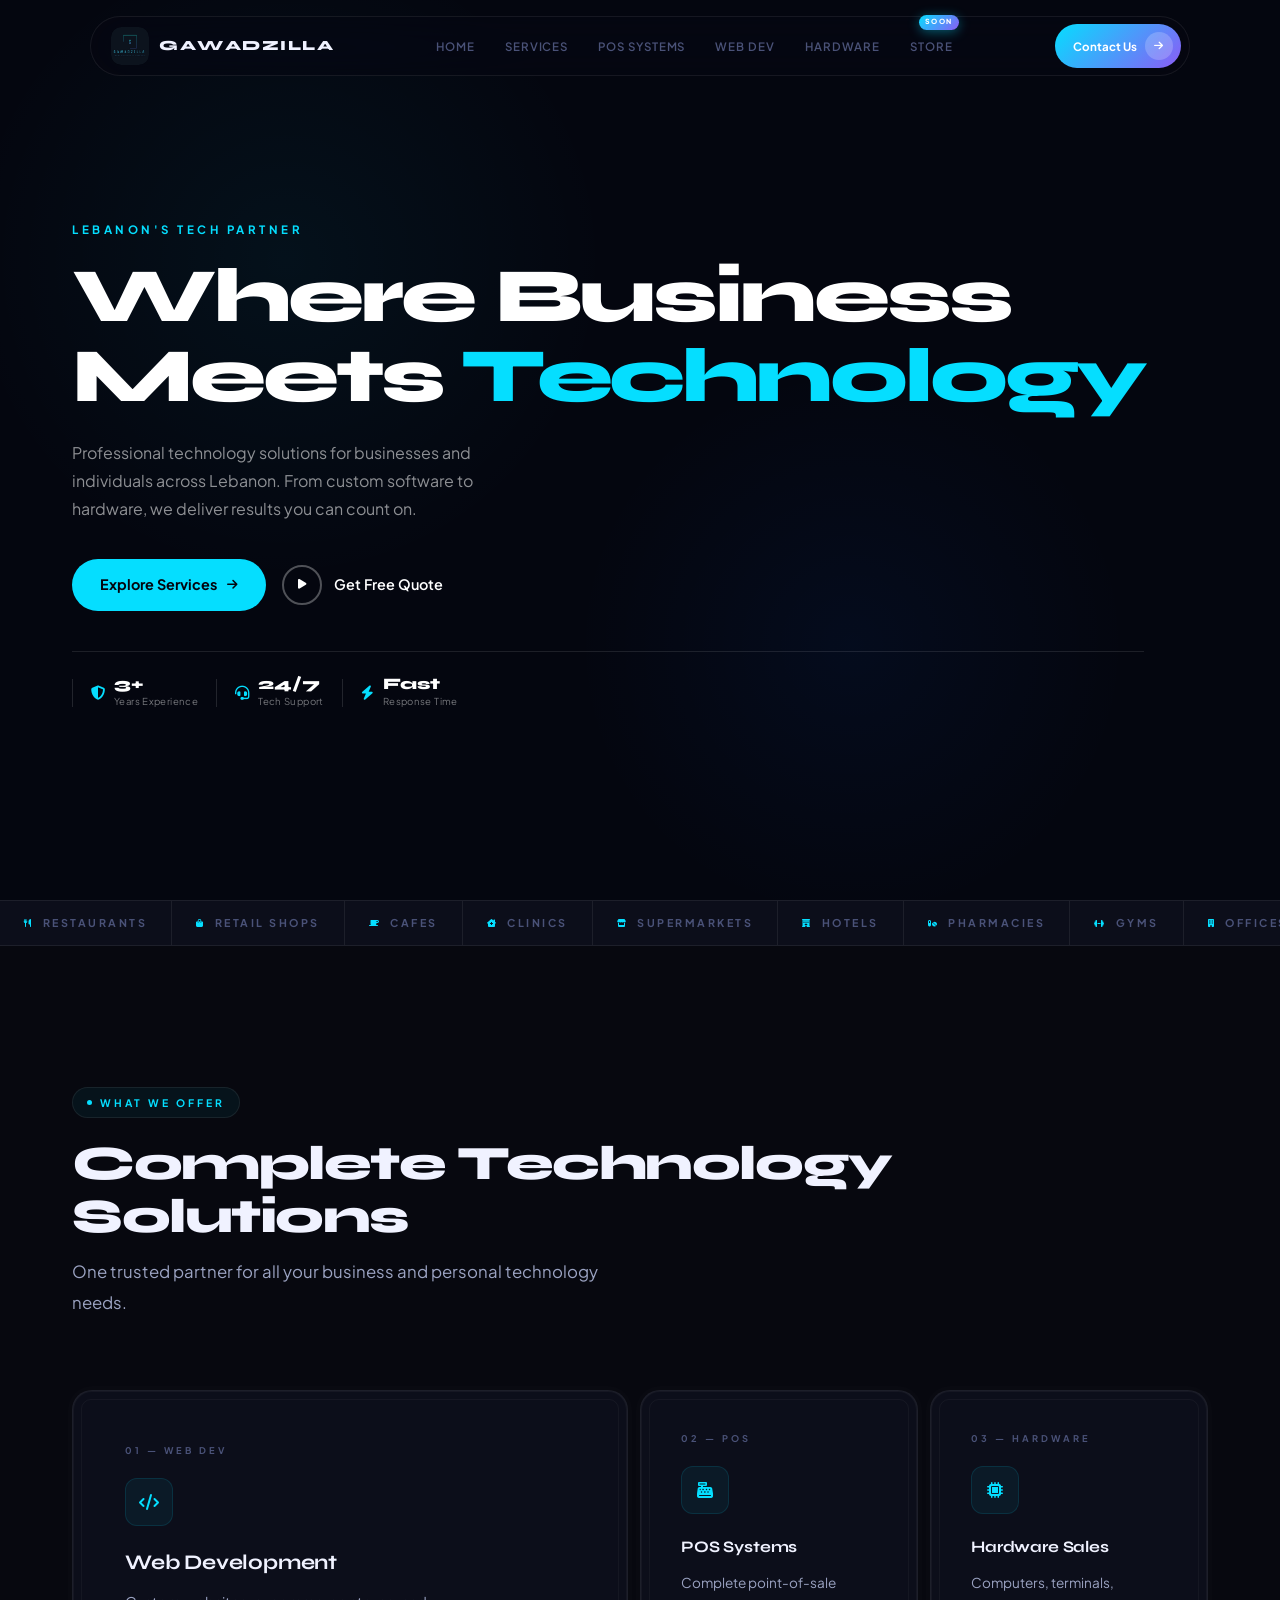
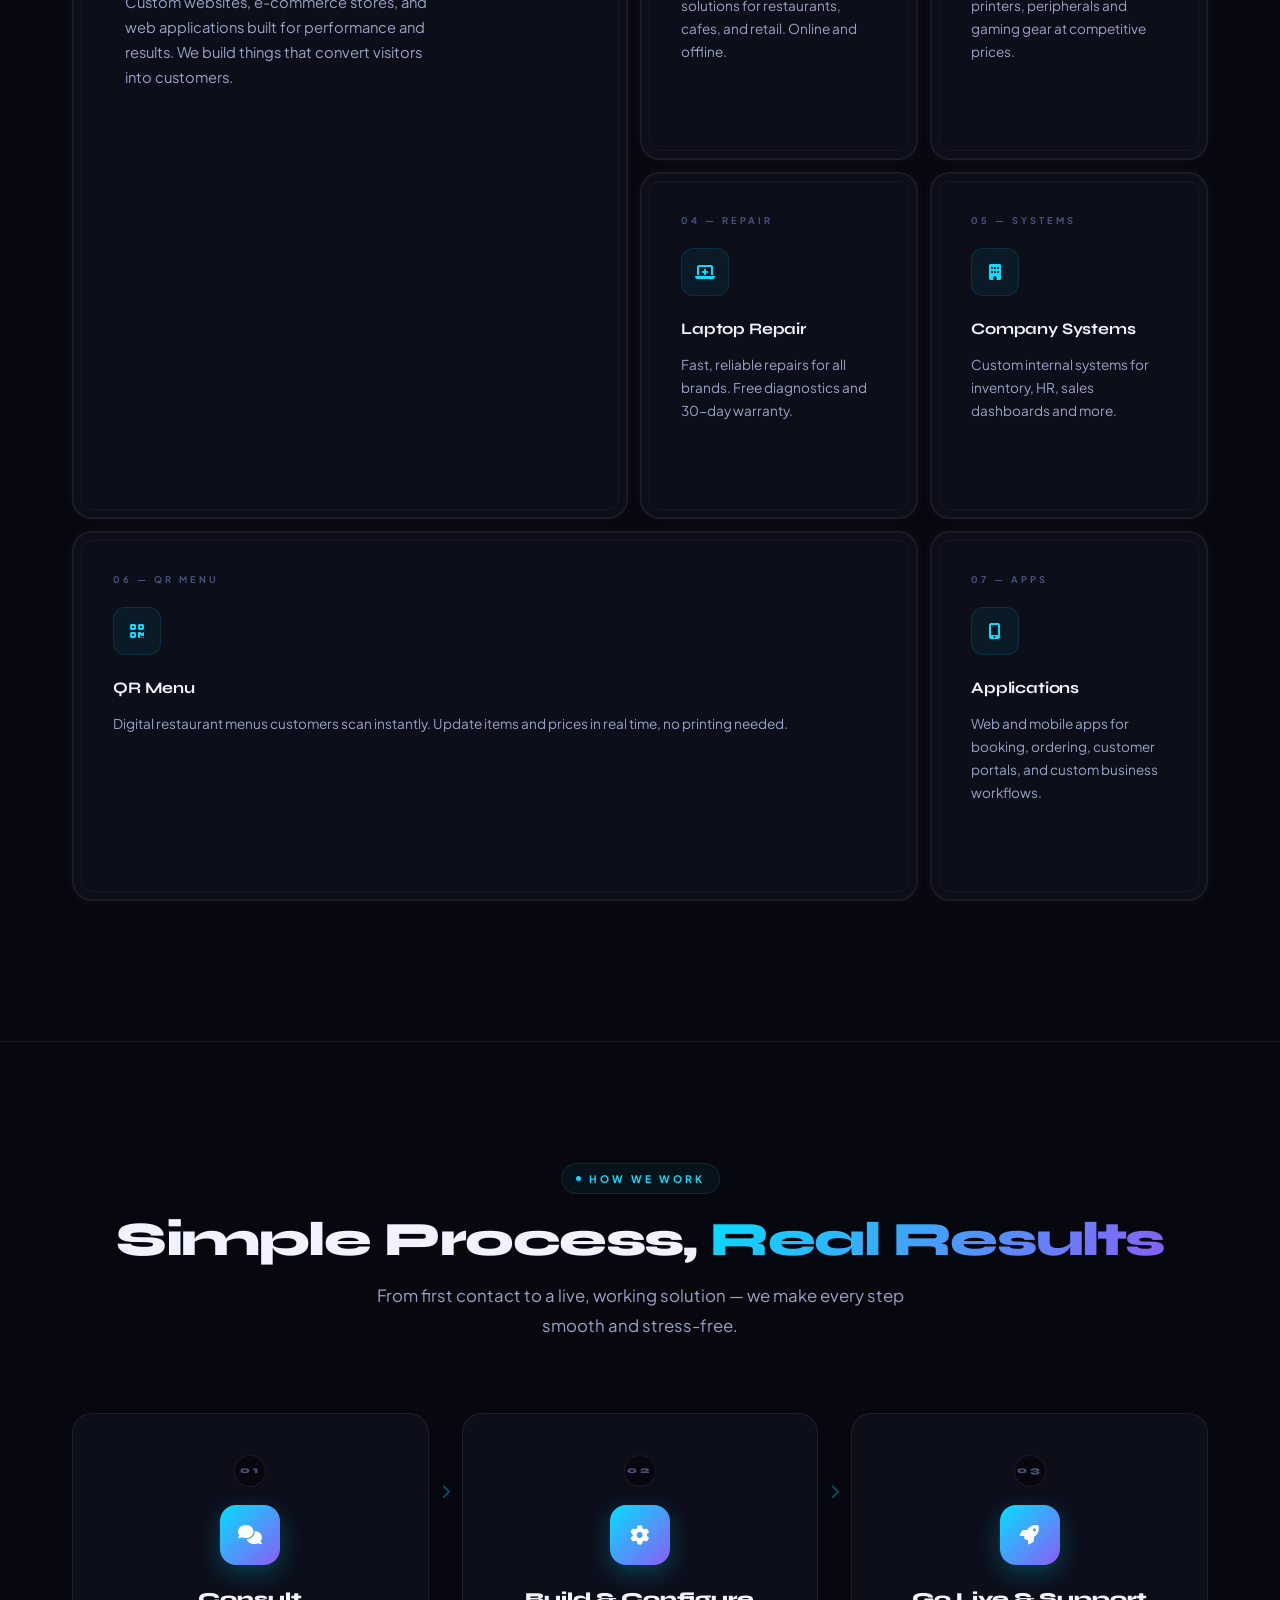
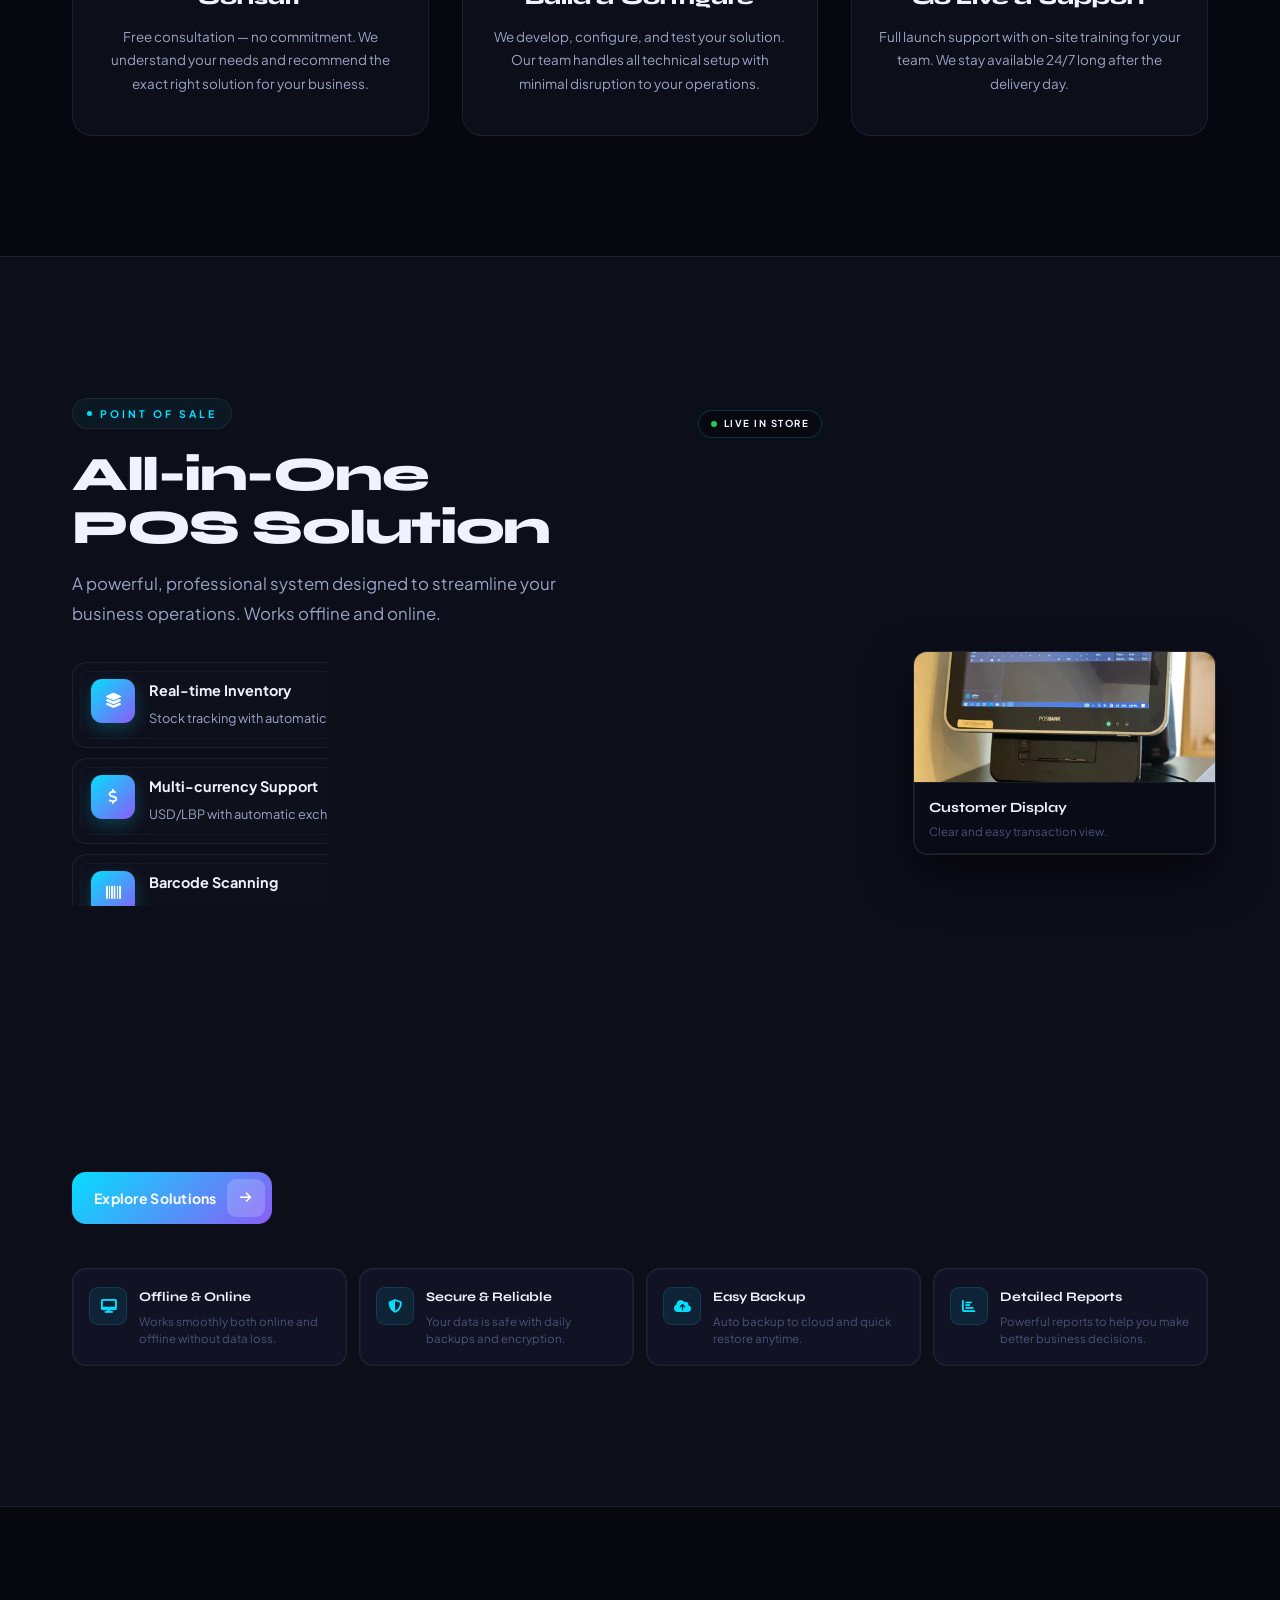
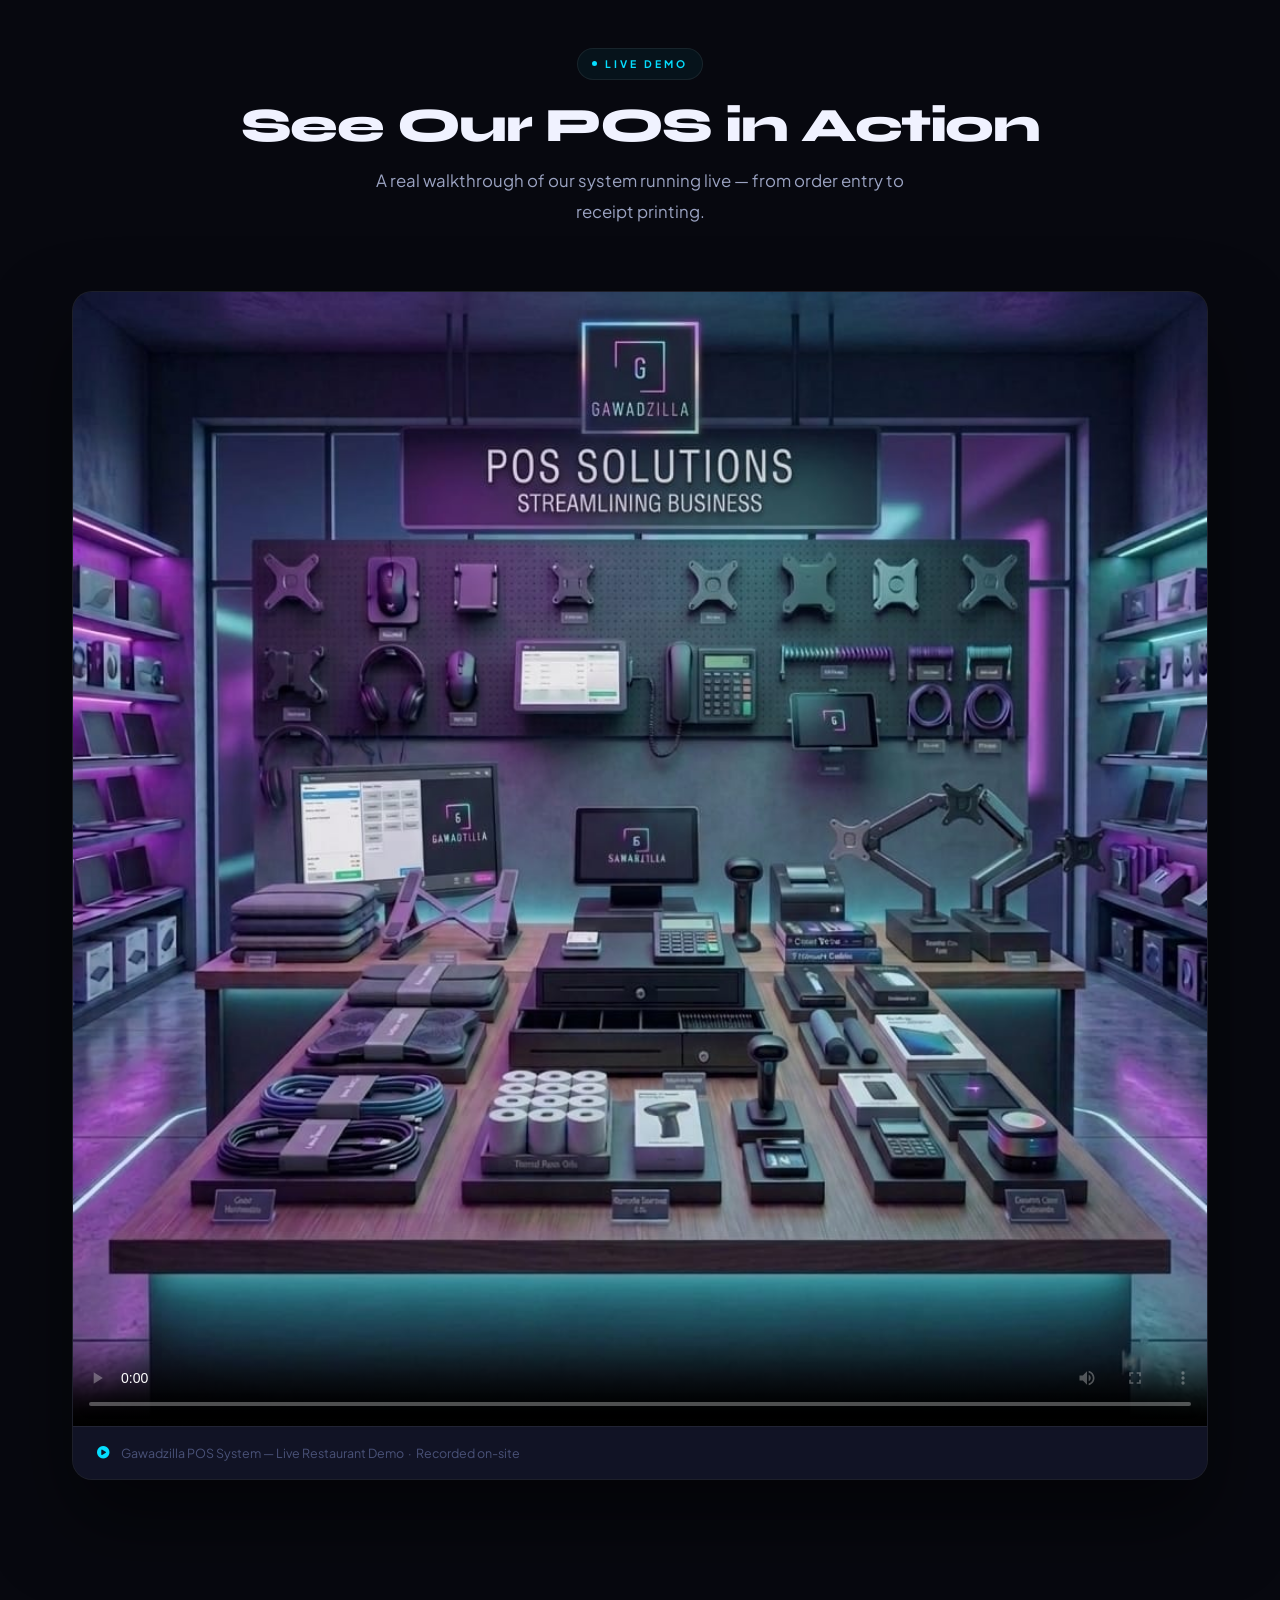
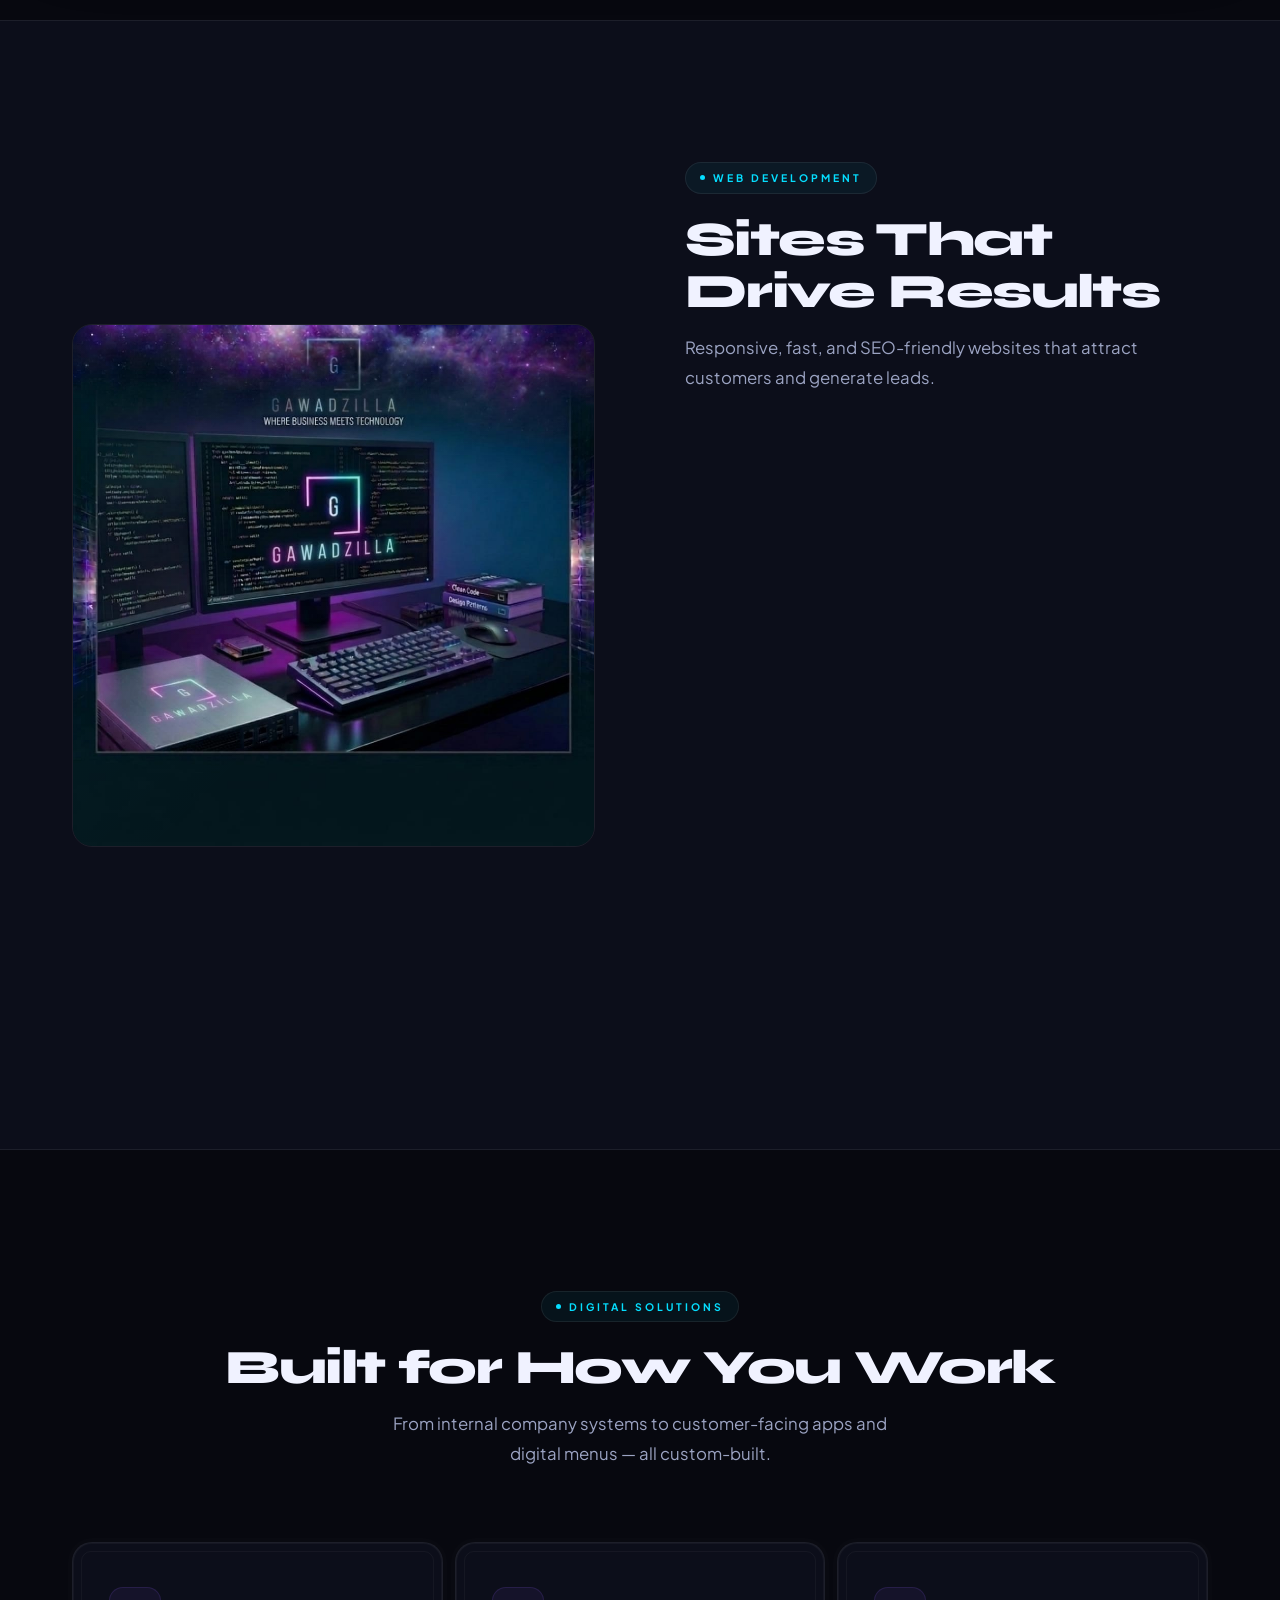
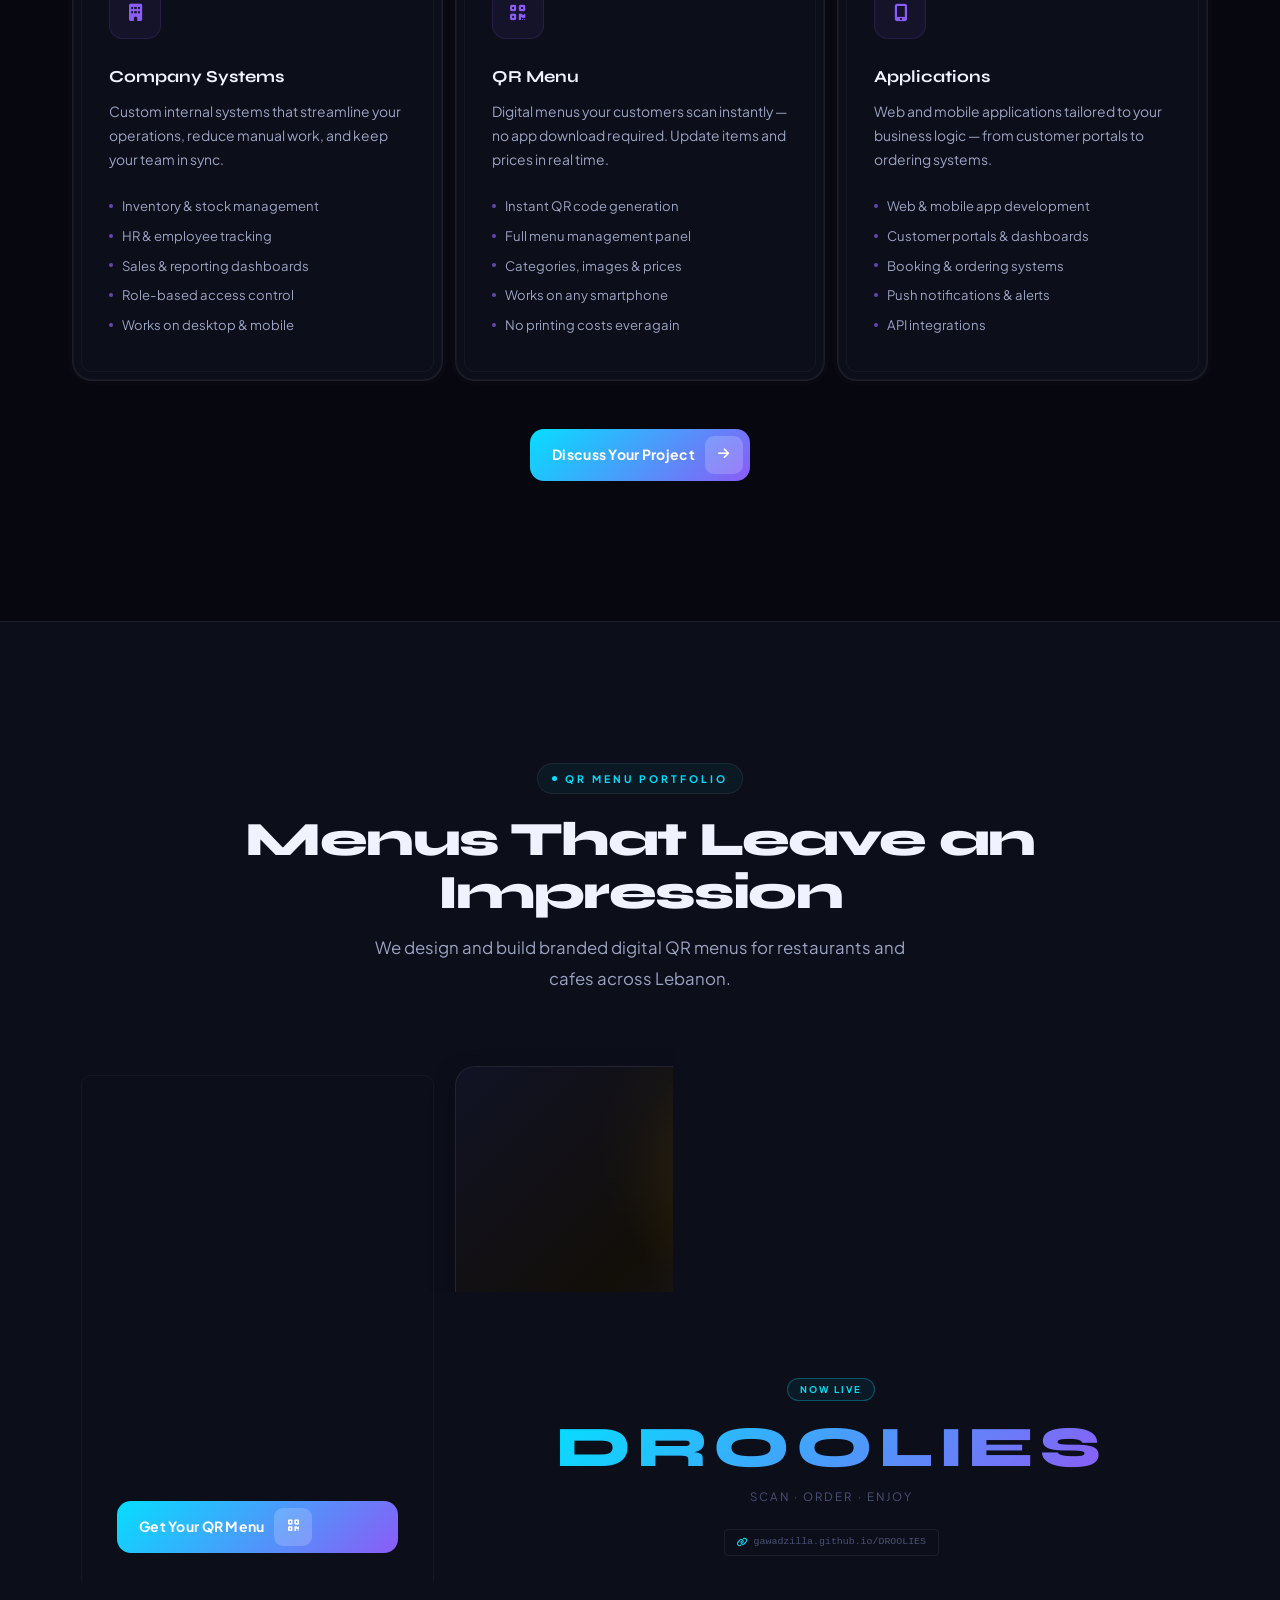
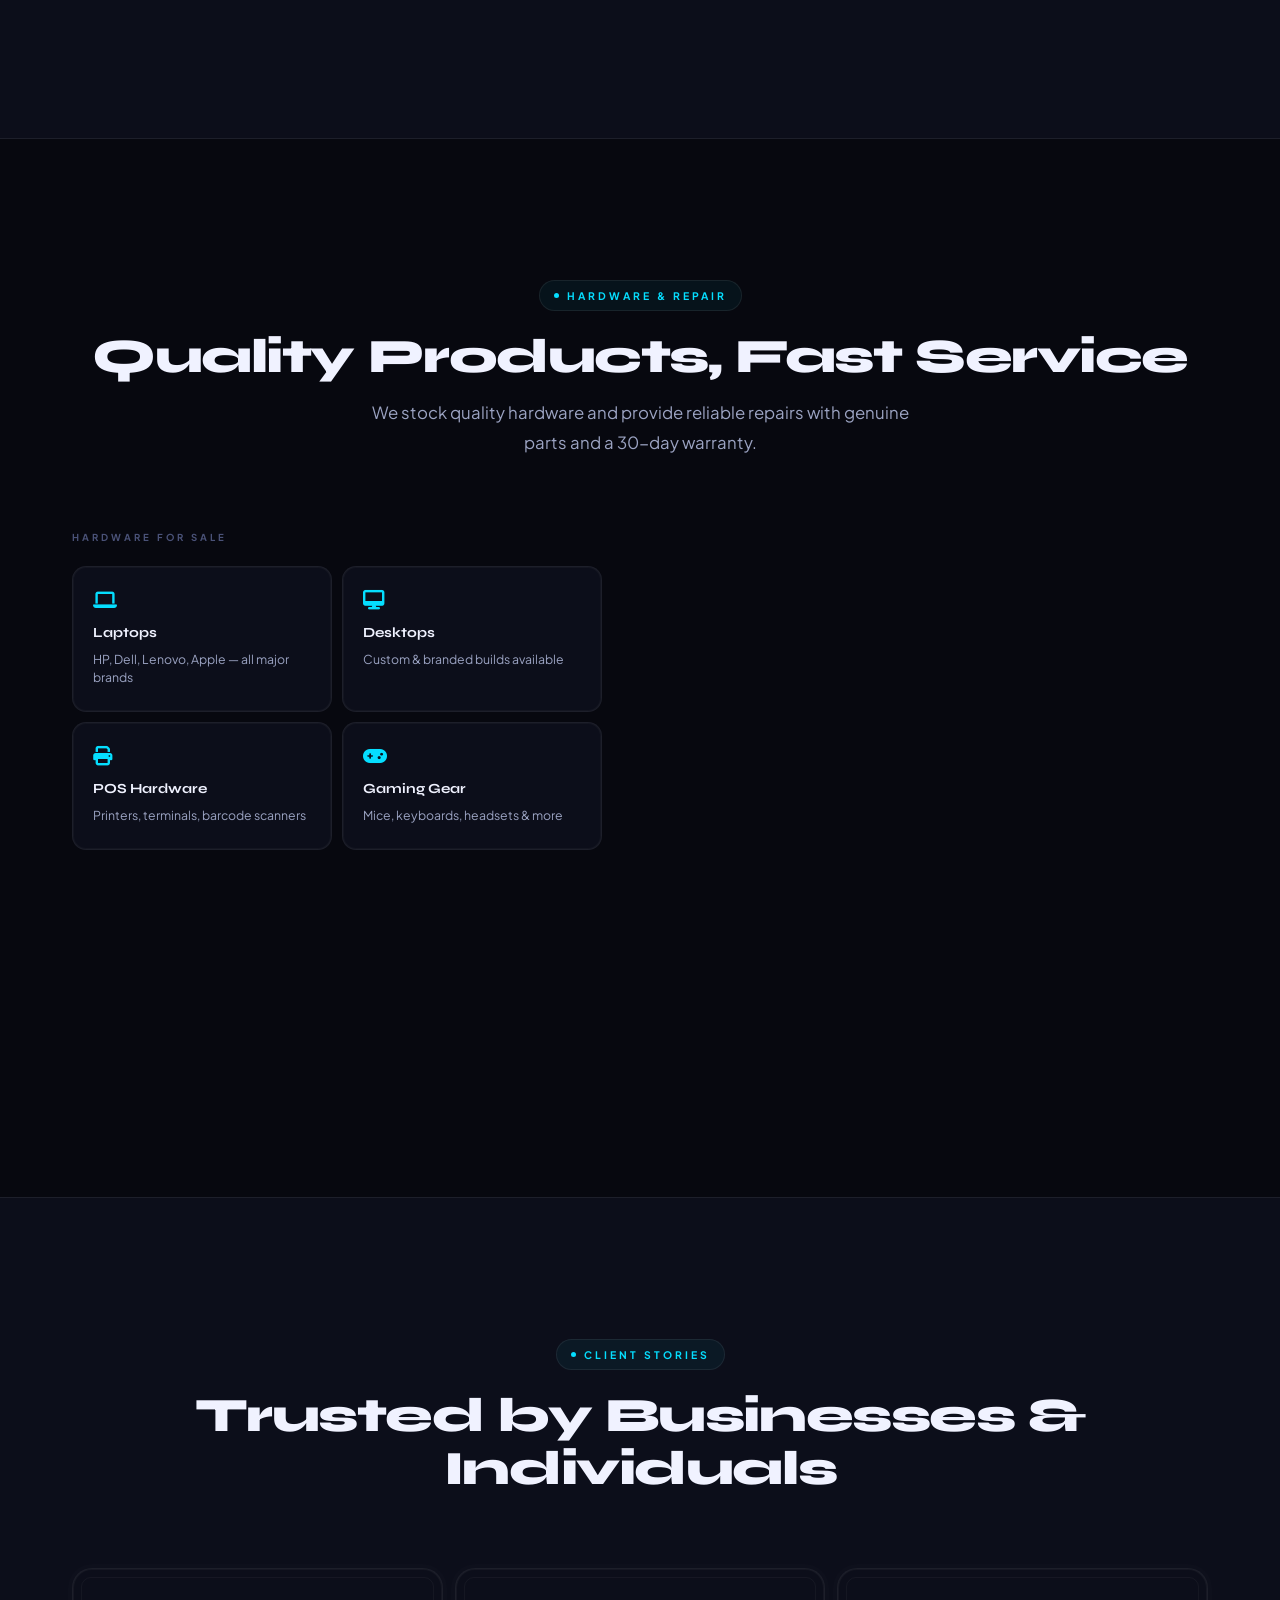
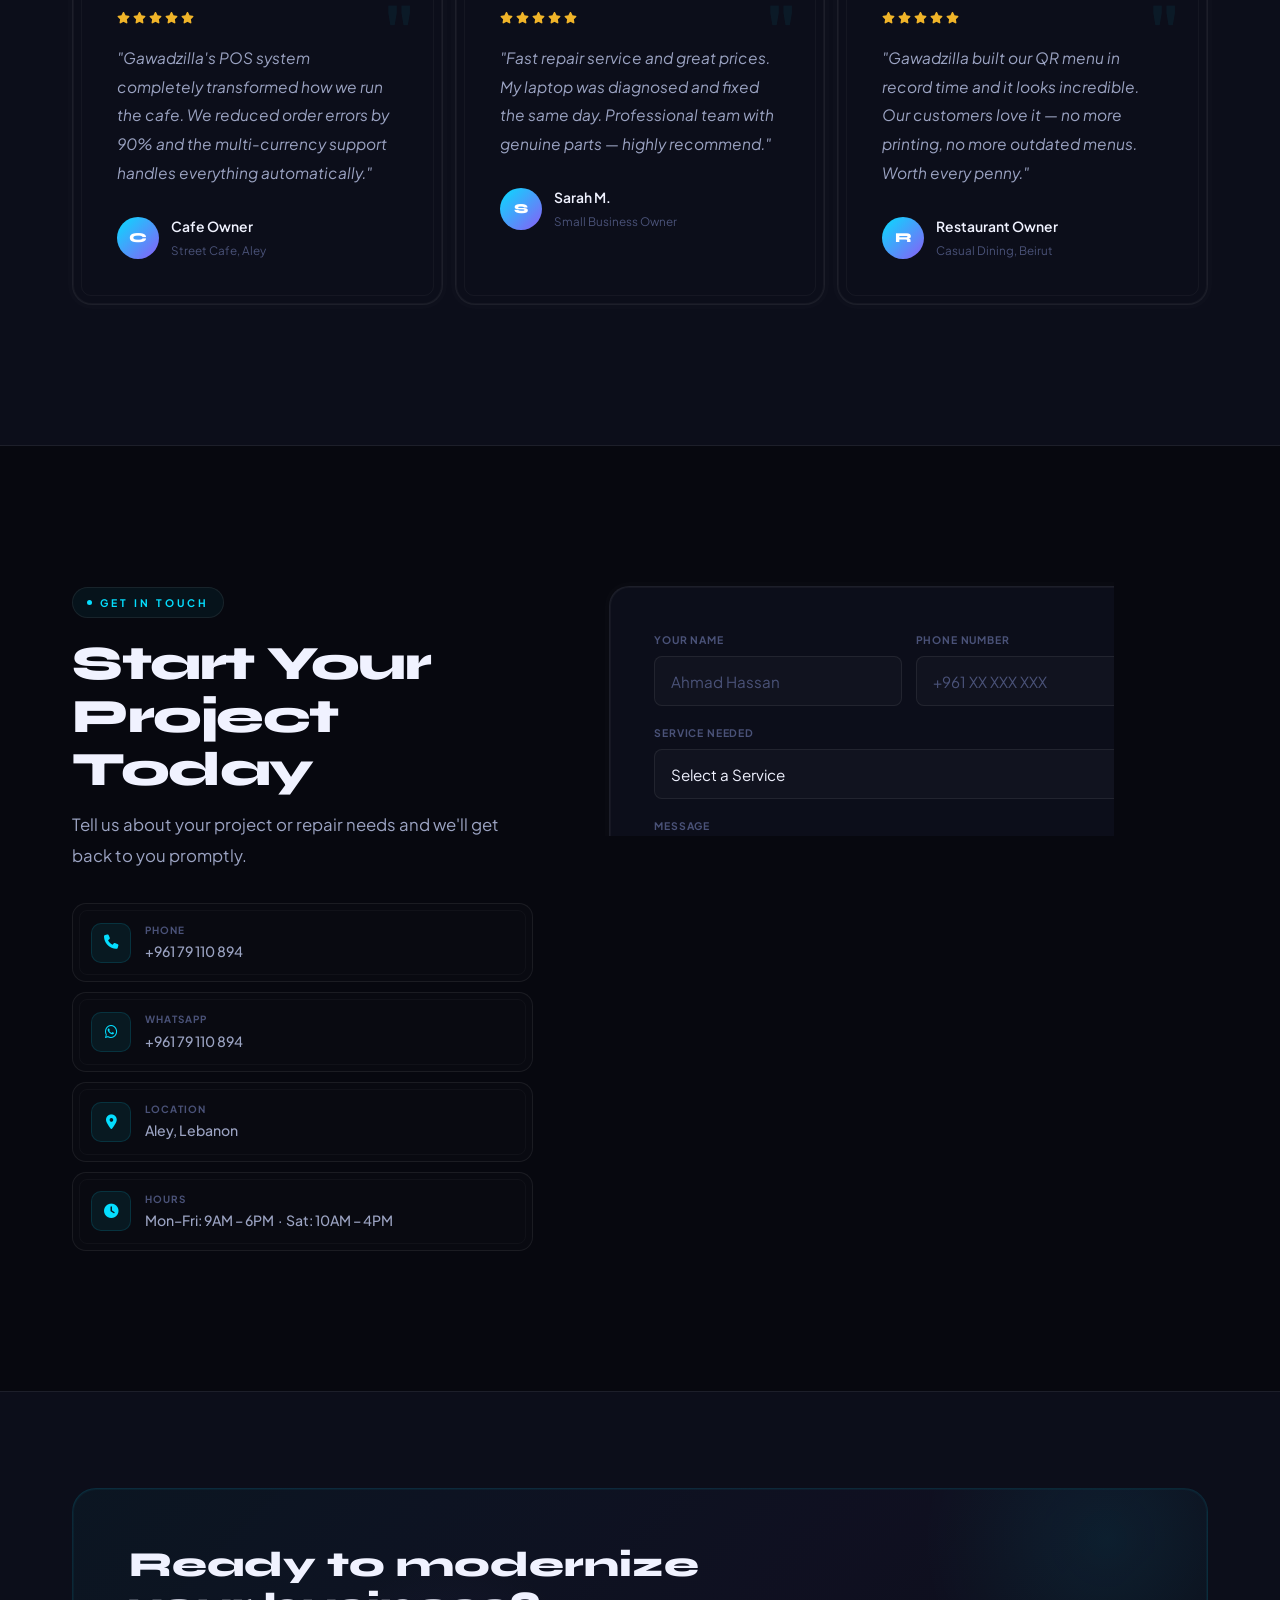
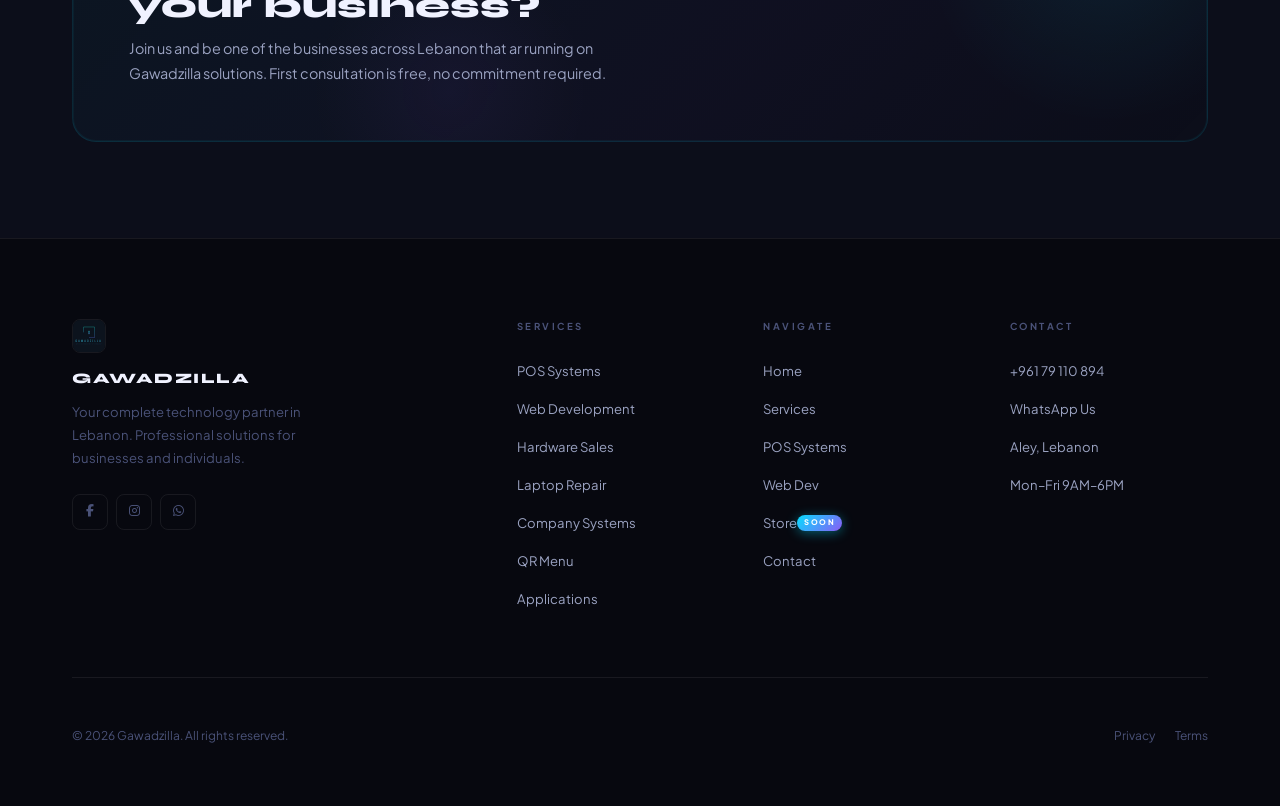
==== index.html @ 0e43179a "Update index.html" ====
<!DOCTYPE html>
<html lang="en">
<head>
<meta charset="UTF-8">
<meta name="viewport" content="width=device-width, initial-scale=1.0, viewport-fit=cover">
<meta name="description" content="Gawadzilla - Complete technology solutions: Web Development, POS Systems, Hardware Sales, Laptop Repair">
<title>Gawadzilla | Where Business Meets Technology</title>
<link href="https://fonts.googleapis.com/css2?family=Syne:wght@400;500;600;700;800&family=Plus+Jakarta+Sans:ital,wght@0,300;0,400;0,500;0,600;0,700;1,300&display=swap" rel="stylesheet">
<link rel="stylesheet" href="https://cdnjs.cloudflare.com/ajax/libs/font-awesome/6.4.0/css/all.min.css">
<style>
/* ── RESET ── */
*,*::before,*::after{box-sizing:border-box;margin:0;padding:0}
html{scroll-behavior:smooth;-webkit-text-size-adjust:100%}
body{font-family:'Plus Jakarta Sans',sans-serif;font-size:1rem;line-height:1.65;background:#07080F;color:#9BA3C2;overflow-x:hidden;-webkit-font-smoothing:antialiased}
img{display:block;max-width:100%;height:auto}
a{color:inherit;text-decoration:none}
button,input,select,textarea{font-family:inherit}
button{cursor:pointer;border:none;background:none}
ul{list-style:none}

/* ── TOKENS ── */
:root{
  --cyan:#05DEFF;--purple:#8B5CF6;--gold:#F0B429;
  --grad:linear-gradient(135deg,#05DEFF 0%,#8B5CF6 100%);
  --grad-r:linear-gradient(135deg,#8B5CF6 0%,#05DEFF 100%);
  --bg:#07080F;--s1:#0C0E1A;--s2:#111325;--s3:#161929;
  --hi:#F0F2FF;--text:#9BA3C2;--muted:#4A5278;
  --border:rgba(255,255,255,0.07);--border-hi:rgba(5,222,255,0.25);
  --r:14px;--r-sm:8px;--r-lg:20px;--r-pill:100px;
  --max:1200px;--gap:clamp(16px,4vw,32px);
  --ease:cubic-bezier(0.32,0.72,0,1);
  --ease-spring:cubic-bezier(0.34,1.56,0.64,1);
}

/* ── GRAIN ── */
body::before{content:'';position:fixed;inset:0;z-index:0;pointer-events:none;opacity:.025;background-image:url("data:image/svg+xml,%3Csvg xmlns='http://www.w3.org/2000/svg' width='200' height='200'%3E%3Cfilter id='n'%3E%3CfeTurbulence type='fractalNoise' baseFrequency='.8' numOctaves='4' stitchTiles='stitch'/%3E%3C/filter%3E%3Crect width='200' height='200' filter='url(%23n)'/%3E%3C/svg%3E");background-repeat:repeat}

/* ── SCROLL PROGRESS ── */
#scroll-progress{position:fixed;top:0;left:0;width:0%;height:2px;background:var(--grad);z-index:100001;transition:width .1s linear}

/* ── SKIP LINK ── */
.skip-link{position:absolute;top:-100%;left:16px;padding:10px 20px;background:var(--cyan);color:#000;font-weight:700;font-size:.875rem;border-radius:0 0 8px 8px;z-index:200000;transition:top .2s}
.skip-link:focus{top:0}

/* ── CONTAINER ── */
.container{width:100%;max-width:var(--max);margin:0 auto;padding:0 var(--gap)}

/* ── DOUBLE-BEZEL CARD ── */
.dbezel{border:1px solid var(--border);border-radius:var(--r-lg);box-shadow:inset 0 0 0 1px rgba(255,255,255,0.04),0 0 0 4px rgba(255,255,255,0.01);background:var(--s1)}
.dbezel-grad{border:1px solid transparent;border-radius:var(--r-lg);background:linear-gradient(var(--s1),var(--s1)) padding-box,var(--grad) border-box;box-shadow:inset 0 0 0 1px rgba(255,255,255,0.04)}

/* ── EYEBROW PILL ── */
.eyebrow-pill{display:inline-flex;align-items:center;gap:8px;padding:6px 14px;border:1px solid var(--border);border-radius:var(--r-pill);font-size:.65rem;font-weight:700;letter-spacing:3px;text-transform:uppercase;color:var(--cyan);background:rgba(5,222,255,0.05);margin-bottom:20px}
.eyebrow-pill::before{content:'';width:5px;height:5px;border-radius:50%;background:var(--cyan);flex-shrink:0;animation:pulse-dot 2s infinite}
@keyframes pulse-dot{0%,100%{opacity:1;transform:scale(1)}50%{opacity:.4;transform:scale(.7)}}

/* ── SECTION TYPOGRAPHY ── */
.section-title{font-family:'Syne',sans-serif;font-size:clamp(1.75rem,5vw,3rem);font-weight:800;line-height:1.1;color:var(--hi);letter-spacing:-.03em}
.section-sub{margin-top:14px;font-size:clamp(.9rem,2vw,1.05rem);color:var(--text);line-height:1.8;max-width:540px}
.section-header-block{margin-bottom:clamp(48px,7vw,72px)}
.text-grad{background:var(--grad);-webkit-background-clip:text;background-clip:text;color:transparent}

/* ── SCROLL ENTRY ANIMATION ── */
.fade-entry{opacity:0;transform:translateY(64px);filter:blur(4px);transition:opacity 700ms var(--ease),transform 700ms var(--ease),filter 700ms var(--ease);transition-delay:var(--delay,0ms)}
.fade-entry.in-view{opacity:1;transform:translateY(0);filter:blur(0)}

/* ── REDUCED MOTION ── */
@media(prefers-reduced-motion:reduce){
  *,*::before,*::after{animation-duration:.01ms!important;animation-iteration-count:1!important;transition-duration:.01ms!important}
  .fade-entry{opacity:1;transform:none;filter:none}
  .eyebrow-pill::before{animation:none}
  #scroll-progress{transition:none}
}

/* ── BUTTON: BIB (Button-in-Button) ── */
.btn-bib{display:inline-flex;align-items:center;gap:10px;padding:7px 7px 7px 22px;border-radius:var(--r);font-weight:700;font-size:.875rem;letter-spacing:.02em;color:#fff;position:relative;-webkit-tap-highlight-color:transparent;transition:transform 200ms var(--ease),box-shadow 200ms var(--ease)}
.btn-bib.btn-grad{background:var(--grad)}
.btn-bib.btn-grad:hover{box-shadow:0 16px 40px rgba(5,222,255,.28);transform:translateY(-2px)}
.btn-bib:active{transform:scale(.98)!important}
.btn-bib:focus-visible{outline:2px solid var(--cyan);outline-offset:3px}
.bib-icon{width:38px;height:38px;border-radius:9px;background:rgba(255,255,255,.18);display:flex;align-items:center;justify-content:center;font-size:.8rem;flex-shrink:0;transition:transform 250ms var(--ease)}
.btn-bib:hover .bib-icon{transform:translate(2px,-2px)}
.btn-bib.btn-whatsapp{background:#25D366}
.btn-bib.btn-whatsapp:hover{box-shadow:0 16px 40px rgba(37,211,102,.3);transform:translateY(-2px)}

/* ── BUTTON: GHOST ── */
.btn-ghost{display:inline-flex;align-items:center;gap:8px;min-height:52px;padding:0 24px;border:1px solid var(--border);border-radius:var(--r);color:var(--text);font-weight:600;font-size:.875rem;-webkit-tap-highlight-color:transparent;transition:border-color 200ms,color 200ms,background 200ms,transform 200ms var(--ease)}
.btn-ghost:hover{border-color:var(--cyan);color:var(--cyan);background:rgba(5,222,255,.04);transform:translateY(-2px)}
.btn-ghost:active{transform:scale(.98)}
.btn-ghost:focus-visible{outline:2px solid var(--cyan);outline-offset:3px}

/* ── NAVBAR ── */
.navbar{position:fixed;top:16px;left:50%;transform:translateX(-50%);z-index:9000;width:calc(100% - 48px);max-width:1100px;height:60px;padding:0 8px 0 20px;display:flex;align-items:center;justify-content:space-between;background:rgba(7,8,15,.6);backdrop-filter:blur(24px) saturate(180%);-webkit-backdrop-filter:blur(24px) saturate(180%);border:1px solid var(--border);border-radius:var(--r-pill);transition:background .3s,box-shadow .3s,top .3s}
.navbar.scrolled{background:rgba(7,8,15,.85);box-shadow:0 8px 32px rgba(0,0,0,.5);top:10px}
.nav-brand{display:flex;align-items:center;gap:10px;font-family:'Syne',sans-serif;font-weight:800;font-size:.875rem;letter-spacing:1.5px;color:var(--hi);min-height:44px;-webkit-tap-highlight-color:transparent}

/* ── NAV LOGO SWEEP ANIMATION ── */
.nav-logo-wrap{position:relative;width:38px;height:38px;border-radius:10px;overflow:hidden;flex-shrink:0;animation:logo-frame-in 0.55s cubic-bezier(0.34,1.56,0.64,1) both}
@keyframes logo-frame-in{from{transform:scale(0.3) rotate(-18deg);opacity:0}to{transform:scale(1) rotate(0deg);opacity:1}}
.nav-logo{width:100%;height:100%;object-fit:cover;border-radius:10px;display:block}
.nav-sweep{position:absolute;inset:0;pointer-events:none;background:linear-gradient(105deg,transparent 15%,rgba(255,255,255,.6) 44%,rgba(5,222,255,.45) 50%,rgba(255,255,255,.6) 56%,transparent 85%);transform:translateX(-160%);animation:nav-sweep-run 0.75s cubic-bezier(0.32,0.72,0,1) 0.45s forwards}
@keyframes nav-sweep-run{0%{transform:translateX(-160%)}100%{transform:translateX(260%)}}
.nav-logo-wrap::after{content:'';position:absolute;inset:0;border-radius:10px;pointer-events:none;animation:logo-border-pulse 3.5s ease-in-out 1.3s infinite}
@keyframes logo-border-pulse{0%,100%{box-shadow:0 0 0 1px rgba(5,222,255,.2),0 0 8px rgba(5,222,255,.08)}50%{box-shadow:0 0 0 1px rgba(5,222,255,.7),0 0 18px rgba(5,222,255,.4),0 0 36px rgba(5,222,255,.15)}}

/* ── WORDMARK LETTER REVEAL ── */
.nav-wordmark{display:flex;align-items:center;letter-spacing:1.5px}
.wm-letter{display:inline-block;opacity:0;transform:translateY(-7px) scale(.85);animation:wm-drop 320ms cubic-bezier(0.32,0.72,0,1) forwards;animation-delay:calc(0.65s + var(--li) * 0.055s)}
@keyframes wm-drop{to{opacity:1;transform:translateY(0) scale(1)}}
.nav-links{display:flex;align-items:center;gap:clamp(16px,2.5vw,30px)}
.nav-links a{font-size:.72rem;font-weight:600;letter-spacing:.08em;text-transform:uppercase;color:var(--muted);min-height:44px;display:flex;align-items:center;transition:color .2s;position:relative}
.nav-links a::after{content:'';position:absolute;bottom:-2px;left:0;right:0;height:1px;background:var(--cyan);transform:scaleX(0);transform-origin:left;transition:transform .25s var(--ease)}
.nav-links a:hover{color:var(--hi)}
.nav-links a:hover::after{transform:scaleX(1)}
.nav-links a:focus-visible{outline:2px solid var(--cyan);outline-offset:4px;border-radius:4px}
.nav-cta{display:flex;align-items:center;gap:8px;padding:8px 8px 8px 18px;background:var(--grad);border-radius:var(--r-pill);font-size:.72rem;font-weight:700;color:#fff;-webkit-tap-highlight-color:transparent;transition:opacity .2s,transform .2s,box-shadow .2s}
.nav-cta:hover{opacity:.9;transform:translateY(-1px);box-shadow:0 8px 24px rgba(5,222,255,.25)}
.nav-cta-icon{width:28px;height:28px;background:rgba(255,255,255,.2);border-radius:50%;display:flex;align-items:center;justify-content:center;font-size:.65rem;transition:transform 200ms var(--ease)}
.nav-cta:hover .nav-cta-icon{transform:translate(1px,-1px)}
.hamburger{display:none;flex-direction:column;gap:5px;padding:10px;margin-right:4px;-webkit-tap-highlight-color:transparent}
.hamburger span{display:block;width:22px;height:2px;background:var(--text);border-radius:2px;transition:all .3s var(--ease)}
.hamburger[aria-expanded="true"] span:nth-child(1){transform:translateY(7px) rotate(45deg)}
.hamburger[aria-expanded="true"] span:nth-child(2){opacity:0;transform:scaleX(0)}
.hamburger[aria-expanded="true"] span:nth-child(3){transform:translateY(-7px) rotate(-45deg)}
@media(max-width:900px){.nav-links,.nav-cta{display:none}.hamburger{display:flex}}

/* ── MOBILE NAV ── */
.mobile-nav{position:fixed;top:86px;left:24px;right:24px;z-index:8999;background:rgba(11,13,26,.96);backdrop-filter:blur(24px);-webkit-backdrop-filter:blur(24px);border:1px solid var(--border);border-radius:20px;padding:8px 0 calc(8px + env(safe-area-inset-bottom,0px));overflow:hidden;pointer-events:none;opacity:0;transform:translateY(-12px) scale(.97);transition:opacity .3s var(--ease),transform .3s var(--ease)}
.mobile-nav.open{pointer-events:auto;opacity:1;transform:translateY(0) scale(1)}
.mobile-nav li{opacity:0;transform:translateX(-12px);transition:opacity .3s var(--ease),transform .3s var(--ease);transition-delay:calc(var(--i,0) * 50ms)}
.mobile-nav.open li{opacity:1;transform:translateX(0)}
.mobile-nav ul a{display:flex;align-items:center;padding:14px 24px;min-height:52px;font-size:.95rem;font-weight:500;color:var(--text);border-bottom:1px solid var(--border);transition:color .2s,background .2s}
.mobile-nav ul li:last-child a{border-bottom:none}
.mobile-nav ul a:hover{color:var(--cyan);background:rgba(5,222,255,.04)}


/* ── HERO ── */
.hero{min-height:100dvh;display:flex;align-items:center;padding:calc(90px + env(safe-area-inset-top,0px)) var(--gap) 60px;position:relative;overflow:hidden;background:#04060F}
.hero-glow-a{position:absolute;width:700px;height:700px;border-radius:50%;background:radial-gradient(circle,rgba(5,222,255,.05) 0%,transparent 65%);top:-10%;left:-5%;pointer-events:none}
.hero-glow-b{position:absolute;width:600px;height:600px;border-radius:50%;background:radial-gradient(circle,rgba(5,100,255,.06) 0%,transparent 65%);bottom:-5%;right:10%;pointer-events:none}
.hero-grid-lines{display:none}
.hero-layout{position:relative;z-index:1;display:flex;flex-direction:column;align-items:flex-start;width:100%;max-width:var(--max);margin:0 auto}

/* Plain eyebrow label */
.hero-eyebrow-label{font-size:.72rem;font-weight:700;letter-spacing:3.5px;text-transform:uppercase;color:var(--cyan);margin-bottom:18px;display:block}
h1.hero-title{font-family:'Syne',sans-serif;font-size:clamp(2.6rem,6vw,5rem);font-weight:800;line-height:1.04;letter-spacing:-.04em;color:#fff;margin-bottom:22px}
h1.hero-title em{font-style:normal;color:var(--cyan);background:none;-webkit-background-clip:unset;background-clip:unset}
.hero-body{font-size:clamp(.9rem,1.6vw,1rem);color:rgba(255,255,255,.55);line-height:1.75;margin-bottom:36px;max-width:460px}
.hero-ctas{display:flex;flex-wrap:wrap;align-items:center;gap:16px;margin-bottom:40px}
/* Primary button */
.btn-hero-primary{display:inline-flex;align-items:center;gap:10px;padding:14px 28px;background:var(--cyan);color:#04060F;font-weight:700;font-size:.9rem;border-radius:var(--r-pill);-webkit-tap-highlight-color:transparent;transition:transform 200ms var(--ease),box-shadow 200ms var(--ease),background 200ms}
.btn-hero-primary:hover{background:#2ae8ff;transform:translateY(-2px);box-shadow:0 12px 32px rgba(5,222,255,.4)}
.btn-hero-primary:active{transform:scale(.98)}
.btn-hero-primary i{font-size:.75rem}
/* Ghost / watch video button */
.btn-hero-ghost{display:inline-flex;align-items:center;gap:12px;color:#fff;font-weight:600;font-size:.9rem;-webkit-tap-highlight-color:transparent;transition:color 200ms}
.btn-hero-ghost:hover{color:var(--cyan)}
.btn-play-icon{width:40px;height:40px;border-radius:50%;border:2px solid rgba(255,255,255,.3);display:flex;align-items:center;justify-content:center;font-size:.7rem;flex-shrink:0;transition:border-color 200ms,background 200ms}
.btn-hero-ghost:hover .btn-play-icon{border-color:var(--cyan);background:rgba(5,222,255,.1)}

/* ── HERO HOLO IMAGE ── */
.hero-holo-img{width:100%;max-width:100%;display:block;border-radius:0;object-fit:contain;mix-blend-mode:screen}

/* ── HERO INLINE STATS ── */
.hero-inline-stats{display:flex;align-items:center;flex-wrap:wrap;gap:0;padding-top:24px;border-top:1px solid rgba(255,255,255,.1)}
.hero-ist{display:flex;align-items:center;gap:9px;padding:0 18px}
.hero-ist:first-child{padding-left:0}
.hero-ist>i{font-size:.9rem;color:var(--cyan);flex-shrink:0}
.hero-ist strong{display:block;font-family:'Syne',sans-serif;font-size:1rem;font-weight:800;color:#fff;line-height:1}
.hero-ist span{display:block;font-size:.6rem;color:rgba(255,255,255,.45);letter-spacing:.04em;margin-top:2px}
.hero-ist-div{width:1px;height:28px;background:rgba(255,255,255,.12);flex-shrink:0}

/* ── HERO HOLO COLUMN ── */
.hero-holo-col{display:flex;flex-direction:column;align-items:center;gap:0;position:relative}
.hero-holo-stage{position:relative;display:flex;flex-direction:column;align-items:center;padding-bottom:72px;width:100%}

/* Sparkle particles */
.holo-particles{position:absolute;inset:0;pointer-events:none;overflow:hidden}
.holo-dot{position:absolute;left:var(--x);top:var(--y);width:var(--s,3px);height:var(--s,3px);border-radius:50%;background:#fff;box-shadow:0 0 calc(var(--s,3px) * 3) rgba(5,222,255,.9);opacity:.4;animation:dot-twinkle 3s ease-in-out infinite;animation-delay:var(--d,0s)}
@keyframes dot-twinkle{0%,100%{opacity:.1;transform:scale(1)}50%{opacity:1;transform:scale(2)}}

/* Orbital arc rings (sweeping around the logo) */
.holo-orbit-wrap{position:absolute;top:50%;left:50%;transform:translate(-50%,-54%);z-index:1;pointer-events:none}
.holo-orbit{position:absolute;border-radius:50%}
.holo-orbit::before{content:'';position:absolute;inset:0;border-radius:inherit;border:1.5px solid rgba(5,222,255,.85);box-shadow:0 0 10px rgba(5,222,255,.7),0 0 3px rgba(255,255,255,.9);-webkit-mask:conic-gradient(from 0deg,black 0% 25%,transparent 25% 100%);mask:conic-gradient(from 0deg,black 0% 25%,transparent 25% 100%)}
.orbit-1{width:430px;height:130px;margin:-65px 0 0 -215px;animation:orbit-cw 9s linear infinite}
.orbit-2{width:390px;height:118px;margin:-59px 0 0 -195px;animation:orbit-ccw 13s linear infinite}
.orbit-2::before{border-color:rgba(139,92,246,.8);box-shadow:0 0 10px rgba(139,92,246,.6);-webkit-mask:conic-gradient(from 120deg,black 0% 20%,transparent 20% 100%);mask:conic-gradient(from 120deg,black 0% 20%,transparent 20% 100%)}
.orbit-3{width:480px;height:145px;margin:-72px 0 0 -240px;animation:orbit-cw 16s linear infinite}
.orbit-3::before{border-color:rgba(5,222,255,.35);box-shadow:none;-webkit-mask:conic-gradient(from 240deg,black 0% 18%,transparent 18% 100%);mask:conic-gradient(from 240deg,black 0% 18%,transparent 18% 100%)}
@keyframes orbit-cw{to{transform:rotate(360deg)}}
@keyframes orbit-ccw{to{transform:rotate(-360deg)}}

/* Logo ring — neon square border */
.hero-logo-ring{position:relative;width:min(300px,78%);aspect-ratio:1;border-radius:24px;border:2px solid rgba(5,222,255,.95);background:rgba(3,4,10,.96);box-shadow:0 0 28px rgba(5,222,255,.9),0 0 56px rgba(5,222,255,.5),0 0 110px rgba(5,222,255,.25),0 0 180px rgba(5,222,255,.1),inset 0 0 28px rgba(5,222,255,.06);animation:logo-neon-pulse 3s ease-in-out infinite;z-index:3}
@keyframes logo-neon-pulse{0%,100%{box-shadow:0 0 22px rgba(5,222,255,.8),0 0 44px rgba(5,222,255,.4),0 0 90px rgba(5,222,255,.2);border-color:rgba(5,222,255,.9)}50%{box-shadow:0 0 45px rgba(5,222,255,1),0 0 90px rgba(5,222,255,.7),0 0 160px rgba(5,222,255,.35),0 0 240px rgba(5,222,255,.12);border-color:rgba(5,222,255,1)}}
.hero-logo-img{width:100%;height:100%;object-fit:cover;border-radius:22px;display:block;position:relative;z-index:1}
.hero-logo-shine{position:absolute;inset:3px;border-radius:20px;background:linear-gradient(135deg,rgba(5,222,255,.06) 0%,transparent 50%);pointer-events:none;z-index:2}

/* Holographic platform — 7 rings + center light */
.holo-base{position:absolute;bottom:0;left:50%;transform:translateX(-50%);width:100%;height:72px;pointer-events:none}
.holo-beam{position:absolute;bottom:0;left:50%;transform:translateX(-50%);width:48%;height:160px;background:radial-gradient(ellipse 100% 100% at 50% 100%,rgba(5,222,255,.6) 0%,rgba(5,222,255,.2) 40%,transparent 70%);filter:blur(8px)}
.holo-center-light{position:absolute;bottom:4px;left:50%;transform:translateX(-50%);width:8px;height:8px;border-radius:50%;background:#fff;box-shadow:0 0 6px #fff,0 0 14px rgba(5,222,255,1),0 0 30px rgba(5,222,255,.9),0 0 60px rgba(5,222,255,.5);animation:center-flicker 2s ease-in-out infinite}
@keyframes center-flicker{0%,100%{opacity:.8;transform:translateX(-50%) scale(1)}50%{opacity:1;transform:translateX(-50%) scale(1.4)}}
.holo-ring{position:absolute;bottom:2px;left:50%;transform:translateX(-50%);border-radius:50%;border:1px solid rgba(5,222,255,.5);animation:holo-pulse 2.8s ease-in-out infinite}
.holo-r1{width:55px; height:7px; box-shadow:0 0 12px rgba(5,222,255,.9);animation-delay:0s}
.holo-r2{width:100px;height:11px;opacity:.88;animation-delay:.18s}
.holo-r3{width:150px;height:15px;opacity:.72;animation-delay:.36s}
.holo-r4{width:200px;height:19px;opacity:.56;animation-delay:.54s}
.holo-r5{width:255px;height:23px;opacity:.4; animation-delay:.72s}
.holo-r6{width:310px;height:27px;opacity:.26;animation-delay:.9s}
.holo-r7{width:365px;height:31px;opacity:.14;animation-delay:1.08s}
@keyframes holo-pulse{0%,100%{border-color:rgba(5,222,255,.4)}50%{border-color:rgba(5,222,255,.9);box-shadow:0 0 18px rgba(5,222,255,.55)}}

/* Service cards row */
.hero-svc-row{display:grid;grid-template-columns:repeat(4,1fr);gap:10px;width:100%;margin-top:0}
.hero-svc-item{display:flex;flex-direction:column;align-items:center;padding:16px 10px;border:1px solid rgba(5,222,255,.18);border-radius:12px;background:rgba(5,20,50,.65);backdrop-filter:blur(8px);-webkit-backdrop-filter:blur(8px);text-align:center;transition:border-color .25s,background .25s,transform .25s var(--ease)}
.hero-svc-item:hover{border-color:rgba(5,222,255,.45);background:rgba(5,222,255,.07);transform:translateY(-3px)}
.hero-svc-item>i{font-size:1.3rem;color:var(--cyan);margin-bottom:9px}
.hero-svc-title{font-family:'Syne',sans-serif;font-size:.72rem;font-weight:700;color:#fff;margin-bottom:3px;line-height:1.2}
.hero-svc-sub{font-size:.6rem;color:rgba(255,255,255,.45);line-height:1.3}

@media(max-width:900px){
  .hero-layout{grid-template-columns:1fr;gap:32px}
  .hero{align-items:flex-start;padding-top:calc(88px + env(safe-area-inset-top,0px));padding-bottom:48px}
  .hero-body{max-width:100%}
  h1.hero-title{font-size:clamp(2.2rem,9vw,3.4rem);word-break:break-word}
  .hero-holo-img{max-width:480px;margin:0 auto}
}
@media(max-width:600px){
  h1.hero-title{font-size:clamp(1.9rem,8.5vw,2.6rem);letter-spacing:-.03em}
  .hero-ctas{flex-wrap:wrap}
  .hero-ist{padding:0 10px}
  .hero-svc-row{grid-template-columns:1fr 1fr;gap:8px}
  .hero-holo-img{max-width:100%}
}
@media(max-width:360px){
  h1.hero-title{font-size:1.8rem}
  .hero-ist-div{display:none}
  .hero-ist{padding:0 6px}
}

/* ── SERVICES ── */
.services{padding:clamp(96px,12vw,140px) 0}
.services-bento{display:grid;grid-template-columns:2fr 1fr 1fr;grid-template-rows:auto auto auto;gap:12px;margin-top:clamp(48px,6vw,72px)}
.svc-card{padding:clamp(28px,4vw,40px);position:relative;overflow:hidden;cursor:default;transition:transform 300ms var(--ease)}
.svc-card::before{content:'';position:absolute;inset:8px;border:1px solid rgba(255,255,255,0.04);border-radius:10px;pointer-events:none;transition:border-color 300ms}
.svc-card:hover{transform:translateY(-3px)}
.svc-card:hover::before{border-color:rgba(5,222,255,0.08)}
.svc-card-top{height:2px;width:0;background:var(--grad);position:absolute;top:0;left:0;transition:width 400ms var(--ease);border-radius:0 2px 0 0}
.svc-card:hover .svc-card-top{width:100%}
.svc-num{font-size:.58rem;font-weight:700;letter-spacing:3px;text-transform:uppercase;color:var(--muted);margin-bottom:20px;display:block}
.svc-icon{width:48px;height:48px;border-radius:12px;background:rgba(5,222,255,.06);border:1px solid rgba(5,222,255,.12);display:flex;align-items:center;justify-content:center;font-size:1rem;color:var(--cyan);margin-bottom:20px;transition:background .3s,transform .3s}
.svc-card:hover .svc-icon{background:rgba(5,222,255,.12);transform:scale(1.08)}
.svc-card h3{font-family:'Syne',sans-serif;font-size:1rem;font-weight:700;color:var(--hi);margin-bottom:10px;letter-spacing:-.01em}
.svc-card p{font-size:.85rem;color:var(--text);line-height:1.7;margin-bottom:20px}
.svc-link{display:inline-flex;align-items:center;gap:6px;font-size:.72rem;font-weight:700;color:var(--cyan);letter-spacing:.04em;min-height:36px;opacity:0;transform:translateX(-6px);transition:opacity .3s,transform .3s}
.svc-card:hover .svc-link{opacity:1;transform:translateX(0)}
.svc-link i{font-size:.6rem;transition:transform .2s}
.svc-link:hover i{transform:translateX(3px)}
.svc-large{grid-column:1;grid-row:1/3;padding:clamp(36px,5vw,52px)}
.svc-large h3{font-size:1.3rem}
.svc-large p{font-size:.92rem;max-width:320px}
.svc-wide{grid-column:1/3;grid-row:3}
@media(max-width:768px){.services-bento{grid-template-columns:1fr}.svc-large{grid-column:1;grid-row:auto}.svc-wide{grid-column:1;grid-row:auto}}

/* ── POS ── */
.pos-section{padding:clamp(96px,12vw,140px) 0;background:var(--s1);border-top:1px solid var(--border);border-bottom:1px solid var(--border)}
.pos-layout{display:grid;grid-template-columns:1fr 1fr;gap:clamp(48px,7vw,96px);align-items:start}
.feature-list{display:flex;flex-direction:column;gap:10px;margin:32px 0 40px}
.feature-item{display:flex;align-items:flex-start;gap:14px;padding:16px 18px;border-radius:var(--r);border:1px solid var(--border);background:rgba(255,255,255,.01);transition:border-color .25s,background .25s;position:relative;overflow:hidden}
.feature-item::after{content:'';position:absolute;inset:8px;border:1px solid rgba(255,255,255,0.03);border-radius:6px;pointer-events:none}
.feature-item:hover{border-color:var(--border-hi);background:rgba(5,222,255,.025)}
.feature-icon{width:44px;height:44px;flex-shrink:0;border-radius:11px;background:var(--grad);display:flex;align-items:center;justify-content:center;font-size:.95rem;color:#fff;box-shadow:0 6px 18px rgba(5,222,255,.22)}
.feature-text strong{display:block;font-size:.9rem;font-weight:700;color:var(--hi);margin-bottom:2px}
.feature-text span{font-size:.8rem;color:var(--text)}
/* ── POS IMAGE FRAMES (premium) ── */
.pos-visuals{display:flex;flex-direction:column;gap:0}
/* POS image stack with floating overlay card */
.pos-img-stack{position:relative;padding-bottom:96px}
.pos-img-stack .pos-img-frame.pos-img-main img{max-height:360px}
.pos-float-card{position:absolute;bottom:0;right:-8px;width:58%;border-radius:14px;overflow:hidden;border:1px solid rgba(255,255,255,.1);background:rgba(10,12,22,.92);backdrop-filter:blur(16px);-webkit-backdrop-filter:blur(16px);box-shadow:0 20px 48px rgba(0,0,0,.6),inset 0 0 0 1px rgba(255,255,255,.05);transition:transform 300ms var(--ease)}
.pos-float-card:hover{transform:translateY(-3px)}
.pos-float-img{overflow:hidden}
.pos-float-img img{width:100%;display:block;height:130px;object-fit:cover;transition:transform .5s var(--ease)}
.pos-float-card:hover .pos-float-img img{transform:scale(1.04)}
.pos-float-info{padding:13px 15px;border-top:1px solid rgba(255,255,255,.07)}
.pos-float-title{font-family:'Syne',sans-serif;font-size:.88rem;font-weight:700;color:var(--hi);margin-bottom:3px}
.pos-float-sub{font-size:.72rem;color:var(--muted)}
/* POS feature strip */
.pos-feature-strip{display:grid;grid-template-columns:repeat(4,1fr);gap:12px;margin-top:clamp(28px,4vw,44px)}
.pos-feat-item{display:flex;align-items:flex-start;gap:12px;padding:18px 16px;border:1px solid var(--border);border-radius:var(--r);background:var(--s2);box-shadow:inset 0 0 0 1px rgba(255,255,255,.03);transition:border-color .25s,transform .25s var(--ease)}
.pos-feat-item:hover{border-color:rgba(5,222,255,.2);transform:translateY(-2px)}
.pos-feat-icon{width:38px;height:38px;flex-shrink:0;border-radius:9px;background:rgba(5,222,255,.08);border:1px solid rgba(5,222,255,.15);display:flex;align-items:center;justify-content:center;font-size:.85rem;color:var(--cyan)}
.pos-feat-title{font-family:'Syne',sans-serif;font-size:.82rem;font-weight:700;color:var(--hi);margin-bottom:4px}
.pos-feat-sub{font-size:.72rem;color:var(--muted);line-height:1.5}
/* POS stats bar */
.pos-stats-bar{display:grid;grid-template-columns:repeat(4,1fr);margin-top:12px;border:1px solid var(--border);border-radius:var(--r);background:var(--s1);overflow:hidden}
.pos-stat-item{display:flex;align-items:center;gap:12px;padding:18px 20px;border-right:1px solid var(--border);transition:background .2s}
.pos-stat-item:last-child{border-right:none}
.pos-stat-item:hover{background:var(--s2)}
.pos-stat-item>i{font-size:1.1rem;color:var(--cyan);flex-shrink:0}
.pos-stat-num{font-family:'Syne',sans-serif;font-size:1.15rem;font-weight:800;color:var(--hi);line-height:1;margin-bottom:2px}
.pos-stat-label{font-size:.65rem;color:var(--muted);line-height:1.3}
@media(max-width:1024px){.pos-feature-strip{grid-template-columns:1fr 1fr}.pos-stats-bar{grid-template-columns:1fr 1fr}.pos-stat-item:nth-child(2){border-right:none}.pos-stat-item:nth-child(1),.pos-stat-item:nth-child(2){border-bottom:1px solid var(--border)}}
@media(max-width:860px){.pos-img-stack{padding-bottom:80px}.pos-float-card{width:62%}}
@media(max-width:540px){.pos-feature-strip{grid-template-columns:1fr}.pos-float-card{width:74%;right:0}}
.pos-img-frame{position:relative;border-radius:16px;overflow:hidden;border:1px solid var(--border);box-shadow:inset 0 0 0 1px rgba(255,255,255,.04),0 8px 24px rgba(0,0,0,.3);transition:box-shadow 400ms var(--ease),transform 300ms var(--ease)}
.pos-img-frame:hover{transform:translateY(-3px);box-shadow:inset 0 0 0 1px rgba(5,222,255,.25),0 20px 48px rgba(0,0,0,.5),0 0 0 1px rgba(5,222,255,.08),0 0 32px rgba(5,222,255,.08)}
.pos-img-frame img{width:100%;display:block;object-fit:cover;transition:transform 550ms var(--ease)}
.pos-img-frame:hover img{transform:scale(1.035)}
.pos-img-frame.pos-img-main img{max-height:290px}
.pos-img-frame.pos-sm img{height:120px}

/* Live badge */
.pos-live-badge{position:absolute;top:12px;left:12px;display:inline-flex;align-items:center;gap:7px;padding:5px 12px;background:rgba(7,8,15,.72);backdrop-filter:blur(10px);-webkit-backdrop-filter:blur(10px);border:1px solid rgba(5,222,255,.2);border-radius:var(--r-pill);font-size:.6rem;font-weight:700;letter-spacing:1.5px;text-transform:uppercase;color:var(--hi);pointer-events:none}
.pos-live-dot{width:6px;height:6px;border-radius:50%;background:#22C55E;flex-shrink:0;animation:live-pulse 1.8s ease-in-out infinite}
@keyframes live-pulse{0%,100%{box-shadow:0 0 0 0 rgba(34,197,94,.6)}60%{box-shadow:0 0 0 5px rgba(34,197,94,0)}}

/* Bottom label */
.pos-img-label{position:absolute;bottom:0;left:0;right:0;padding:28px 14px 13px;background:linear-gradient(to top,rgba(7,8,15,.88) 0%,transparent 100%);font-size:.68rem;font-weight:600;letter-spacing:.05em;color:rgba(240,242,255,.75);pointer-events:none}

/* Hover shine sweep */
.pos-img-shine{position:absolute;inset:0;background:linear-gradient(108deg,transparent 35%,rgba(255,255,255,.07) 50%,transparent 65%);transform:translateX(-120%);transition:transform 650ms var(--ease);pointer-events:none}
.pos-img-frame:hover .pos-img-shine{transform:translateX(120%)}

.pos-row{display:grid;grid-template-columns:1fr 1fr;gap:12px}
.pos-btns{display:flex;gap:12px;flex-wrap:wrap}
@media(max-width:860px){.pos-layout{grid-template-columns:1fr}}

/* ── VIDEO ── */
.video-section{padding:clamp(96px,12vw,140px) 0}
.video-header{text-align:center;margin-bottom:clamp(40px,5vw,64px)}
.video-header .eyebrow-pill{justify-content:center}
.video-header .section-sub{margin:14px auto 0;text-align:center}
.video-wrap{border-radius:20px;overflow:hidden;border:1px solid var(--border);box-shadow:inset 0 0 0 1px rgba(255,255,255,.04),0 40px 80px rgba(0,0,0,.5);background:var(--s1)}
.video-wrap video{width:100%;display:block}
.video-caption{display:flex;align-items:center;gap:12px;padding:16px 24px;border-top:1px solid var(--border);background:var(--s2);font-size:.78rem;color:var(--muted)}
.video-caption i{color:var(--cyan)}

/* ── WEB DEV ── */
.web-section{padding:clamp(96px,12vw,140px) 0;background:var(--s1);border-top:1px solid var(--border);border-bottom:1px solid var(--border)}
.web-layout{display:grid;grid-template-columns:1fr 1fr;gap:clamp(48px,7vw,96px);align-items:center}
.web-img-wrap{border-radius:20px;overflow:hidden;border:1px solid var(--border);position:relative;box-shadow:inset 0 0 0 1px rgba(255,255,255,.04)}
.web-img-wrap img{width:100%;display:block;object-fit:cover}
.web-img-wrap::after{content:'';position:absolute;inset:0;background:linear-gradient(135deg,rgba(5,222,255,.05) 0%,transparent 60%);pointer-events:none}
.tech-tags{display:flex;flex-wrap:wrap;gap:8px;margin-top:28px}
.tech-tag{padding:6px 13px;min-height:32px;border:1px solid var(--border);border-radius:6px;font-size:.7rem;font-weight:600;color:var(--muted);background:rgba(255,255,255,.02);transition:border-color .2s,color .2s,background .2s}
.tech-tag:hover{border-color:var(--cyan);color:var(--cyan);background:rgba(5,222,255,.04)}
.offer-banner{margin-top:28px;padding:18px 20px;border-radius:var(--r);border:1px solid rgba(240,180,41,.2);background:rgba(240,180,41,.03);display:flex;align-items:flex-start;gap:14px;position:relative;overflow:hidden}
.offer-banner::after{content:'';position:absolute;inset:8px;border:1px solid rgba(240,180,41,.06);border-radius:6px;pointer-events:none}
.offer-banner i{color:var(--gold);font-size:1.1rem;flex-shrink:0;margin-top:2px}
.offer-banner strong{display:block;color:var(--hi);font-size:.88rem;margin-bottom:2px}
.offer-banner p{font-size:.8rem;color:var(--text)}
@media(max-width:860px){.web-layout{grid-template-columns:1fr}}

/* ── DIGITAL SOLUTIONS ── */
.digital-section{padding:clamp(96px,12vw,140px) 0}
.digital-grid{display:grid;grid-template-columns:repeat(3,1fr);gap:12px;margin-top:clamp(48px,6vw,72px)}
.digital-card{padding:clamp(28px,4vw,44px) clamp(22px,3vw,36px);position:relative;overflow:hidden;transition:transform 300ms var(--ease)}
.digital-card::before{content:'';position:absolute;inset:8px;border:1px solid rgba(255,255,255,0.04);border-radius:10px;pointer-events:none}
.digital-card:hover{transform:translateY(-3px)}
.digital-top{height:2px;width:0;background:var(--grad);position:absolute;top:0;left:0;transition:width 400ms var(--ease)}
.digital-card:hover .digital-top{width:100%}
.digital-icon{width:52px;height:52px;border-radius:14px;background:rgba(139,92,246,.07);border:1px solid rgba(139,92,246,.15);display:flex;align-items:center;justify-content:center;font-size:1.1rem;color:var(--purple);margin-bottom:24px;transition:transform .3s,background .3s}
.digital-card:hover .digital-icon{transform:scale(1.08);background:rgba(139,92,246,.14)}
.digital-card h3{font-family:'Syne',sans-serif;font-size:1.05rem;font-weight:700;color:var(--hi);margin-bottom:10px}
.digital-card>p{font-size:.87rem;color:var(--text);line-height:1.7;margin-bottom:24px}
.digital-card ul{display:flex;flex-direction:column;gap:8px}
.digital-card ul li{display:flex;align-items:center;gap:9px;font-size:.82rem;color:var(--text)}
.digital-card ul li::before{content:'';width:4px;height:4px;border-radius:50%;background:var(--purple);flex-shrink:0;opacity:.7}
@media(max-width:860px){.digital-grid{grid-template-columns:1fr}}

/* ── QR ── */
.qr-section{padding:clamp(96px,12vw,140px) 0;background:var(--s1);border-top:1px solid var(--border);border-bottom:1px solid var(--border)}
.qr-grid{display:grid;grid-template-columns:1fr 1fr 1fr;gap:12px;margin-top:clamp(48px,6vw,72px)}
.qr-promo{grid-row:span 2;padding:clamp(28px,4vw,44px);display:flex;flex-direction:column;justify-content:space-between;gap:24px;position:relative;overflow:hidden}
/* 3rd card (DROOLIES) spans cols 2-3 */
.qr-img-card:last-child{grid-column:span 2}
/* Brand card (no image) */
.qr-brand-card{background:var(--s2)}
.qr-brand-bg{width:100%;min-height:200px;height:100%;display:flex;align-items:center;justify-content:center;position:relative;overflow:hidden;background:linear-gradient(135deg,var(--s2) 0%,#0d1025 60%,rgba(5,222,255,.03) 100%)}
.qr-brand-bg::before{content:'';position:absolute;inset:0;background:radial-gradient(ellipse 55% 90% at 85% 50%,rgba(5,222,255,.07) 0%,transparent 70%)}
.qr-brand-bg::after{content:'';position:absolute;width:320px;height:320px;border-radius:50%;background:radial-gradient(circle,rgba(139,92,246,.06) 0%,transparent 65%);right:-80px;top:-80px}
.qr-brand-content{position:relative;z-index:1;text-align:center;padding:40px 24px}
.qr-brand-pill{display:inline-block;padding:3px 12px;border:1px solid rgba(5,222,255,.3);border-radius:var(--r-pill);font-size:.58rem;font-weight:700;letter-spacing:2px;text-transform:uppercase;color:var(--cyan);background:rgba(5,222,255,.06);margin-bottom:18px}
.qr-brand-name{font-family:'Syne',sans-serif;font-size:clamp(2.2rem,5vw,3.6rem);font-weight:800;letter-spacing:.1em;background:var(--grad);-webkit-background-clip:text;background-clip:text;color:transparent;line-height:1;margin-bottom:10px}
.qr-brand-sub{font-size:.72rem;color:var(--muted);letter-spacing:.18em;text-transform:uppercase;margin-bottom:20px}
.qr-brand-url{font-size:.62rem;color:var(--muted);font-family:monospace;padding:4px 12px;border:1px solid var(--border);border-radius:4px;display:inline-flex;align-items:center;gap:6px}
.qr-brand-url i{font-size:.55rem;color:var(--cyan)}

/* Brand card accent variants */
.qr-brand-gold .qr-brand-bg{background:linear-gradient(135deg,var(--s2) 0%,#120e08 60%,rgba(240,180,41,.04) 100%)}
.qr-brand-gold .qr-brand-bg::before{background:radial-gradient(ellipse 55% 90% at 85% 50%,rgba(240,180,41,.1) 0%,transparent 70%)}
.qr-brand-gold .qr-brand-bg::after{background:radial-gradient(circle,rgba(240,180,41,.07) 0%,transparent 65%)}
.qr-brand-gold .qr-brand-name{background:linear-gradient(135deg,#F0B429 0%,#f5d27a 50%,#F0B429 100%);-webkit-background-clip:text;background-clip:text;color:transparent}
.qr-brand-gold .qr-brand-pill{border-color:rgba(240,180,41,.35);color:#F0B429;background:rgba(240,180,41,.07)}
.qr-brand-gold .qr-brand-url i{color:#F0B429}
.qr-brand-gold:hover{box-shadow:inset 0 0 0 1px rgba(240,180,41,.35),0 24px 56px rgba(0,0,0,.5),0 0 40px rgba(240,180,41,.08)!important}

.qr-brand-rose .qr-brand-bg{background:linear-gradient(135deg,var(--s2) 0%,#0f0c18 60%,rgba(236,72,153,.04) 100%)}
.qr-brand-rose .qr-brand-bg::before{background:radial-gradient(ellipse 55% 90% at 85% 50%,rgba(236,72,153,.09) 0%,transparent 70%)}
.qr-brand-rose .qr-brand-bg::after{background:radial-gradient(circle,rgba(139,92,246,.08) 0%,transparent 65%)}
.qr-brand-rose .qr-brand-name{background:linear-gradient(135deg,#EC4899 0%,#8B5CF6 100%);-webkit-background-clip:text;background-clip:text;color:transparent}
.qr-brand-rose .qr-brand-pill{border-color:rgba(236,72,153,.3);color:#EC4899;background:rgba(236,72,153,.06)}
.qr-brand-rose .qr-brand-url i{color:#EC4899}
.qr-brand-rose:hover{box-shadow:inset 0 0 0 1px rgba(236,72,153,.3),0 24px 56px rgba(0,0,0,.5),0 0 40px rgba(236,72,153,.08)!important}
.qr-promo::after{content:'';position:absolute;inset:8px;border:1px solid rgba(255,255,255,.04);border-radius:10px;pointer-events:none}
.qr-promo h3{font-family:'Syne',sans-serif;font-size:clamp(1.2rem,2.5vw,1.45rem);font-weight:800;color:var(--hi);margin-bottom:12px;line-height:1.25}
.qr-promo>div>p{font-size:.87rem;color:var(--text);line-height:1.7;margin-bottom:24px}
.qr-features{display:flex;flex-direction:column;gap:10px}
.qr-feat{display:flex;align-items:center;gap:10px;font-size:.82rem;color:var(--text)}
.qr-feat i{color:var(--gold);font-size:.72rem;width:14px;text-align:center;flex-shrink:0}
/* ── QR IMAGE CARDS (premium) ── */
.qr-img-card{overflow:hidden;position:relative;cursor:pointer;min-height:190px;border-radius:var(--r-lg);border:1px solid var(--border);box-shadow:inset 0 0 0 1px rgba(255,255,255,.04),0 8px 24px rgba(0,0,0,.3);transition:box-shadow 400ms var(--ease),transform 300ms var(--ease)}
.qr-img-card:hover{transform:translateY(-4px);box-shadow:inset 0 0 0 1px rgba(5,222,255,.3),0 24px 56px rgba(0,0,0,.5),0 0 40px rgba(5,222,255,.1)}
.qr-img-card img{width:100%;height:100%;min-height:190px;object-fit:cover;transition:transform .55s var(--ease),filter .55s var(--ease)}
.qr-img-card:hover img{transform:scale(1.06);filter:brightness(1.08)}

/* Gradient overlay - thicker for better text contrast */
.qr-img-overlay{position:absolute;bottom:0;left:0;right:0;padding:40px 18px 16px;background:linear-gradient(to top,rgba(7,8,15,.95) 0%,rgba(7,8,15,.4) 60%,transparent 100%);transition:opacity .3s}
.qr-img-overlay span{font-size:.8rem;font-weight:700;color:var(--hi);letter-spacing:.03em;display:block;margin-bottom:4px}
.qr-img-overlay-sub{font-size:.65rem;color:var(--cyan);letter-spacing:.06em;text-transform:uppercase;font-weight:600;opacity:.8}

/* Frosted "View Menu" pill — reveals on hover */
.qr-img-view{position:absolute;top:50%;left:50%;transform:translate(-50%,-50%) scale(.75);opacity:0;pointer-events:none;display:inline-flex;align-items:center;gap:7px;padding:8px 18px;background:rgba(7,8,15,.72);backdrop-filter:blur(12px);-webkit-backdrop-filter:blur(12px);border:1px solid rgba(5,222,255,.3);border-radius:var(--r-pill);font-size:.72rem;font-weight:700;color:var(--cyan);letter-spacing:.06em;text-transform:uppercase;white-space:nowrap;transition:opacity .3s var(--ease),transform .3s var(--ease)}
.qr-img-card:hover .qr-img-view{opacity:1;transform:translate(-50%,-50%) scale(1)}

/* Shine sweep on QR cards */
.qr-img-shine{position:absolute;inset:0;background:linear-gradient(108deg,transparent 30%,rgba(255,255,255,.08) 50%,transparent 70%);transform:translateX(-130%);transition:transform 700ms var(--ease);pointer-events:none}
.qr-img-card:hover .qr-img-shine{transform:translateX(130%)}
@media(max-width:860px){.qr-grid{grid-template-columns:1fr}.qr-promo{grid-row:auto}.qr-img-card:last-child{grid-column:1}}

/* ── HARDWARE ── */
.hardware-section{padding:clamp(96px,12vw,140px) 0}
.hardware-layout{display:grid;grid-template-columns:1fr 1fr;gap:clamp(48px,6vw,80px);align-items:start}
.hw-sublabel{font-size:.6rem;font-weight:700;letter-spacing:3px;text-transform:uppercase;color:var(--muted);margin-bottom:20px;display:block}
.product-grid{display:grid;grid-template-columns:1fr 1fr;gap:10px}
.product-card{padding:24px 20px;border-radius:var(--r);border:1px solid var(--border);background:var(--s1);box-shadow:inset 0 0 0 1px rgba(255,255,255,.03);transition:border-color .25s,background .25s,transform .3s var(--ease)}
.product-card:hover{border-color:var(--border-hi);background:var(--s2);transform:translateY(-3px)}
.product-card i{font-size:1.2rem;color:var(--cyan);margin-bottom:12px;display:block}
.product-card h4{font-family:'Syne',sans-serif;font-size:.87rem;font-weight:700;color:var(--hi);margin-bottom:5px}
.product-card p{font-size:.77rem;color:var(--text);line-height:1.5}
.repair-wrap{overflow-x:auto;-webkit-overflow-scrolling:touch}
.repair-table{width:100%;border-collapse:collapse;font-size:.85rem;min-width:260px}
.repair-table thead th{padding:10px 16px;text-align:left;font-size:.6rem;font-weight:700;letter-spacing:2.5px;text-transform:uppercase;color:var(--muted);border-bottom:1px solid var(--border)}
.repair-table tbody tr{border-bottom:1px solid var(--border);transition:background .2s}
.repair-table tbody tr:last-child{border-bottom:none}
.repair-table tbody tr:hover{background:rgba(5,222,255,.02)}
.repair-table tbody td{padding:13px 16px;color:var(--text);vertical-align:middle}
.repair-table tbody td:first-child{color:var(--hi);font-weight:500}
.r-badge{display:inline-block;padding:3px 10px;border-radius:var(--r-pill);font-size:.68rem;font-weight:600}
.r-badge.fast{background:rgba(5,222,255,.1);color:var(--cyan)}
.r-badge.same-day{background:rgba(240,180,41,.1);color:var(--gold)}
.warranty-strip{display:flex;align-items:center;gap:10px;margin-top:20px;padding:14px 18px;border:1px solid rgba(5,222,255,.12);border-radius:var(--r-sm);background:rgba(5,222,255,.03);box-shadow:inset 0 0 0 1px rgba(5,222,255,.04)}
.warranty-strip i{color:var(--cyan);flex-shrink:0}
.warranty-strip span{font-size:.8rem;color:var(--text)}
@media(max-width:860px){.hardware-layout{grid-template-columns:1fr}}

/* ── TESTIMONIALS ── */
.testimonials-section{padding:clamp(96px,12vw,140px) 0;background:var(--s1);border-top:1px solid var(--border);border-bottom:1px solid var(--border)}
.testimonials-grid{display:grid;grid-template-columns:1fr 1fr;gap:12px;margin-top:clamp(40px,6vw,64px)}
.tcard{padding:clamp(28px,4vw,44px);position:relative;overflow:hidden}
.tcard::before{content:'';position:absolute;inset:8px;border:1px solid rgba(255,255,255,.04);border-radius:10px;pointer-events:none}
.tcard-quote{position:absolute;top:20px;right:28px;font-family:'Syne',sans-serif;font-size:6rem;line-height:1;color:var(--cyan);opacity:.06;pointer-events:none}
.stars{display:flex;gap:3px;margin-bottom:20px}
.stars i{color:var(--gold);font-size:.72rem}
.tcard-text{font-size:clamp(.88rem,2vw,.97rem);color:var(--text);line-height:1.85;margin-bottom:28px;font-style:italic}
.tcard-author{display:flex;align-items:center;gap:12px}
.author-avatar{width:42px;height:42px;border-radius:50%;flex-shrink:0;background:var(--grad);display:flex;align-items:center;justify-content:center;font-family:'Syne',sans-serif;font-weight:800;font-size:.85rem;color:#fff}
.author-name{font-size:.87rem;font-weight:600;color:var(--hi)}
.author-role{font-size:.73rem;color:var(--muted);margin-top:2px}
@media(max-width:600px){.testimonials-grid{grid-template-columns:1fr}}

/* ── CONTACT ── */
.contact-section{padding:clamp(96px,12vw,140px) 0}
.contact-layout{display:grid;grid-template-columns:1fr 1.3fr;gap:clamp(48px,6vw,96px);align-items:start}
.contact-info{display:flex;flex-direction:column;gap:10px;margin-top:32px}
.contact-item{display:flex;align-items:center;gap:14px;padding:18px;border:1px solid var(--border);border-radius:var(--r);background:rgba(255,255,255,.01);min-height:68px;transition:border-color .25s,background .25s;position:relative;overflow:hidden}
.contact-item::after{content:'';position:absolute;inset:6px;border:1px solid rgba(255,255,255,.03);border-radius:8px;pointer-events:none}
.contact-item:hover{border-color:var(--border-hi);background:rgba(5,222,255,.025)}
.contact-item-icon{width:40px;height:40px;flex-shrink:0;border-radius:10px;background:rgba(5,222,255,.07);border:1px solid rgba(5,222,255,.13);display:flex;align-items:center;justify-content:center;font-size:.9rem;color:var(--cyan)}
.contact-item-label{font-size:.62rem;letter-spacing:.1em;text-transform:uppercase;color:var(--muted);margin-bottom:2px;font-weight:700}
.contact-item-val{font-size:.88rem;color:var(--text);font-weight:500}
.contact-item-val a{color:var(--text);transition:color .2s}
.contact-item-val a:hover{color:var(--cyan)}
.contact-form-wrap{padding:clamp(28px,4vw,44px);position:relative;overflow:hidden}
.contact-form-wrap::after{content:'';position:absolute;inset:8px;border:1px solid rgba(255,255,255,.04);border-radius:10px;pointer-events:none}
.form-row{display:grid;grid-template-columns:1fr 1fr;gap:14px}
.form-group{margin-bottom:18px}
.form-group label{display:block;font-size:.65rem;font-weight:700;letter-spacing:.08em;text-transform:uppercase;color:var(--muted);margin-bottom:8px}
.form-group input,.form-group select,.form-group textarea{width:100%;min-height:50px;padding:13px 16px;background:rgba(255,255,255,.025);border:1px solid var(--border);border-radius:var(--r-sm);color:var(--hi);font-size:.95rem;outline:none;-webkit-appearance:none;appearance:none;transition:border-color .25s,background .25s,box-shadow .25s}
.form-group input::placeholder,.form-group textarea::placeholder{color:var(--muted)}
.form-group input:focus,.form-group select:focus,.form-group textarea:focus{border-color:var(--cyan);background:rgba(5,222,255,.025);box-shadow:0 0 0 3px rgba(5,222,255,.08)}
.form-group select option{background:#111325;color:var(--hi)}
.form-group textarea{min-height:120px;resize:vertical;line-height:1.6}
@media(max-width:860px){.contact-layout{grid-template-columns:1fr}.form-row{grid-template-columns:1fr}}

/* ── FOOTER ── */
.footer{border-top:1px solid var(--border);background:var(--bg);padding:clamp(56px,7vw,80px) 0 calc(clamp(32px,4vw,48px) + env(safe-area-inset-bottom,0px))}
.footer-grid{display:grid;grid-template-columns:2fr 1fr 1fr 1fr;gap:clamp(24px,4vw,48px);margin-bottom:clamp(40px,5vw,60px)}
.footer-brand-img{width:34px;height:34px;border-radius:8px;object-fit:cover;margin-bottom:14px;border:1px solid var(--border)}
.footer-brand-name{font-family:'Syne',sans-serif;font-weight:800;font-size:.9rem;letter-spacing:1.5px;color:var(--hi);margin-bottom:10px}
.footer-brand-desc{font-size:.82rem;color:var(--muted);line-height:1.75;max-width:240px;margin-bottom:24px}
.footer-social{display:flex;gap:8px;flex-wrap:wrap}
.footer-social a{width:36px;height:36px;border:1px solid var(--border);border-radius:8px;display:flex;align-items:center;justify-content:center;font-size:.78rem;color:var(--muted);-webkit-tap-highlight-color:transparent;transition:border-color .2s,color .2s,background .2s}
.footer-social a:hover{border-color:var(--cyan);color:var(--cyan);background:rgba(5,222,255,.05)}
.footer-col-title{font-size:.6rem;font-weight:700;letter-spacing:2.5px;text-transform:uppercase;color:var(--muted);margin-bottom:18px}
.footer-col ul{display:flex;flex-direction:column;gap:2px}
.footer-col ul a{font-size:.82rem;color:var(--text);min-height:36px;display:flex;align-items:center;padding:2px 0;transition:color .2s}
.footer-col ul a:hover{color:var(--cyan)}
.footer-bottom{display:flex;align-items:center;justify-content:space-between;flex-wrap:wrap;gap:12px;padding-top:clamp(24px,3vw,36px);border-top:1px solid var(--border);font-size:.75rem;color:var(--muted)}
.footer-bottom-links{display:flex;gap:20px}
.footer-bottom-links a{color:var(--muted);min-height:44px;display:flex;align-items:center;transition:color .2s}
.footer-bottom-links a:hover{color:var(--cyan)}
@media(max-width:900px){.footer-grid{grid-template-columns:1fr 1fr}}
@media(max-width:520px){.footer-grid{grid-template-columns:1fr}}

/* ── MODAL ── */
.modal-overlay{position:fixed;inset:0;background:rgba(0,0,0,.8);backdrop-filter:blur(12px);-webkit-backdrop-filter:blur(12px);z-index:10000;display:none;align-items:center;justify-content:center;padding:clamp(16px,4vw,24px) var(--gap)}
.modal-overlay.active{display:flex}
.modal{background:var(--s2);border:1px solid var(--border);border-radius:20px;padding:clamp(24px,4vw,40px);max-width:560px;width:100%;position:relative;animation:modal-in .35s var(--ease);max-height:90dvh;overflow-y:auto;box-shadow:inset 0 0 0 1px rgba(255,255,255,.04)}
@keyframes modal-in{from{opacity:0;transform:scale(.93) translateY(20px)}to{opacity:1;transform:scale(1) translateY(0)}}
.modal-close{position:absolute;top:16px;right:16px;width:36px;height:36px;border-radius:8px;border:1px solid var(--border);display:flex;align-items:center;justify-content:center;font-size:.78rem;color:var(--muted);cursor:pointer;-webkit-tap-highlight-color:transparent;transition:border-color .2s,color .2s}
.modal-close:hover{border-color:var(--cyan);color:var(--cyan)}
.modal img{width:100%;border-radius:10px;margin-top:14px;display:block}

/* ── COMING SOON BADGE ── */
.soon-badge{display:inline-flex;align-items:center;padding:2px 7px;border-radius:var(--r-pill);font-size:.48rem;font-weight:800;letter-spacing:1.5px;text-transform:uppercase;color:#fff;background:var(--grad);border:none;white-space:nowrap;line-height:1.5;box-shadow:0 2px 12px rgba(5,222,255,.4);animation:soon-glow 2.5s ease-in-out infinite}
@keyframes soon-glow{0%,100%{box-shadow:0 2px 8px rgba(5,222,255,.35)}50%{box-shadow:0 2px 18px rgba(5,222,255,.7),0 0 28px rgba(139,92,246,.3)}}
/* Corner position on desktop navbar */
.nav-links .soon-badge{position:absolute;top:-9px;right:-6px;margin:0;padding:2px 6px;font-size:.44rem}
/* Inline on mobile nav */
.mobile-nav .soon-badge{position:static;margin-left:8px;font-size:.52rem}

/* ── UTILITY ── */
section{position:relative;z-index:1}
.text-center{text-align:center}
.text-center .section-sub{margin-left:auto;margin-right:auto}

/* ── HERO RIGHT PANEL ── */
.hero-right-panel{position:relative;display:flex;align-items:center;justify-content:center;min-height:380px}
.hero-tech-card{width:100%;max-width:360px;background:rgba(12,14,26,.92);border:1px solid rgba(5,222,255,.18);border-radius:20px;padding:28px 24px;backdrop-filter:blur(20px);-webkit-backdrop-filter:blur(20px);box-shadow:0 24px 64px rgba(0,0,0,.5),inset 0 0 0 1px rgba(255,255,255,.04),0 0 60px rgba(5,222,255,.05);position:relative;z-index:2;animation:htc-float 7s ease-in-out infinite}
@keyframes htc-float{0%,100%{transform:translateY(0)}50%{transform:translateY(-12px)}}
.htc-header{display:flex;align-items:center;justify-content:space-between;margin-bottom:22px;padding-bottom:16px;border-bottom:1px solid rgba(255,255,255,.07)}
.htc-status{display:flex;align-items:center;gap:7px;font-size:.68rem;font-weight:700;letter-spacing:.08em;text-transform:uppercase;color:var(--hi)}
.htc-status-dot{width:7px;height:7px;border-radius:50%;background:#22c55e;box-shadow:0 0 8px rgba(34,197,94,.8);animation:pulse-dot 2s infinite}
.htc-badge-live{font-size:.6rem;font-weight:700;letter-spacing:1.5px;text-transform:uppercase;color:var(--cyan);background:rgba(5,222,255,.08);border:1px solid rgba(5,222,255,.18);padding:3px 10px;border-radius:var(--r-pill)}
.htc-metrics{display:grid;grid-template-columns:1fr 1px 1fr;gap:0;margin-bottom:22px;align-items:center}
.htc-metric{text-align:center;padding:14px 8px}
.htc-metric-num{font-family:'Syne',sans-serif;font-size:2rem;font-weight:800;line-height:1;background:var(--grad);-webkit-background-clip:text;background-clip:text;color:transparent;display:block}
.htc-metric-label{font-size:.6rem;color:var(--muted);text-transform:uppercase;letter-spacing:.08em;margin-top:5px}
.htc-metrics-div{background:rgba(255,255,255,.07);height:44px;align-self:center}
.htc-bars{display:flex;flex-direction:column;gap:12px}
.htc-bar-row{display:flex;align-items:center;gap:10px}
.htc-bar-label{font-size:.64rem;color:var(--text);flex-shrink:0;min-width:96px}
.htc-bar-track{flex:1;height:5px;background:rgba(255,255,255,.06);border-radius:3px;overflow:hidden}
.htc-bar-fill{height:100%;border-radius:3px;background:var(--grad);width:0;transition:width 1.8s cubic-bezier(0.32,0.72,0,1)}
.htc-bar-fill.bars-in{width:var(--w)}
.htc-bar-pct{font-size:.64rem;font-weight:700;color:var(--cyan);min-width:28px;text-align:right;flex-shrink:0}
.htc-float-a,.htc-float-b{position:absolute;display:flex;align-items:center;gap:7px;padding:9px 14px;border-radius:var(--r-pill);font-size:.68rem;font-weight:600;color:var(--hi);background:rgba(10,12,22,.97);border:1px solid rgba(255,255,255,.1);backdrop-filter:blur(12px);-webkit-backdrop-filter:blur(12px);white-space:nowrap;box-shadow:0 8px 24px rgba(0,0,0,.5);z-index:3;pointer-events:none}
.htc-float-a{top:-14px;right:-14px;animation:htc-float 5s ease-in-out 1.5s infinite;border-color:rgba(34,197,94,.25)}
.htc-float-b{bottom:-14px;left:-14px;animation:htc-float 6s ease-in-out 0.8s infinite;border-color:rgba(240,180,41,.25)}
.htc-float-a i{color:#22c55e}
.htc-float-b i{color:var(--gold)}
@media(max-width:900px){.hero-right-panel{display:none!important}}

/* ── MARQUEE STRIP ── */
.marquee-strip{overflow:hidden;border-top:1px solid var(--border);border-bottom:1px solid var(--border);background:var(--s1)}
.marquee-track{display:flex;align-items:center;width:max-content;animation:marquee-scroll 32s linear infinite}
@keyframes marquee-scroll{0%{transform:translateX(0)}100%{transform:translateX(-50%)}}
.marquee-item{display:flex;align-items:center;gap:9px;padding:13px 24px;font-size:.67rem;font-weight:700;letter-spacing:2.5px;text-transform:uppercase;color:var(--muted);white-space:nowrap;border-right:1px solid var(--border)}
.marquee-item i{color:var(--cyan);font-size:.5rem;flex-shrink:0}
.marquee-strip:hover .marquee-track{animation-play-state:paused}

/* ── PROCESS SECTION ── */
.process-section{padding:clamp(80px,10vw,120px) 0;background:var(--bg);border-top:1px solid var(--border)}
.process-steps{display:grid;grid-template-columns:1fr auto 1fr auto 1fr;gap:0;align-items:flex-start;margin-top:clamp(48px,6vw,72px)}
.process-step{text-align:center;padding:clamp(28px,4vw,40px) 24px;border:1px solid var(--border);border-radius:var(--r-lg);background:var(--s1);position:relative;overflow:hidden;transition:border-color .3s,transform .3s var(--ease),box-shadow .3s}
.process-step:hover{border-color:rgba(5,222,255,.25);transform:translateY(-5px);box-shadow:0 20px 48px rgba(0,0,0,.3),0 0 40px rgba(5,222,255,.05)}
.process-step::before{content:'';position:absolute;top:0;left:0;right:0;height:2px;background:var(--grad);transform:scaleX(0);transform-origin:left;transition:transform .4s var(--ease)}
.process-step:hover::before{transform:scaleX(1)}
.process-step-num{font-family:'Syne',sans-serif;font-size:.58rem;font-weight:800;letter-spacing:3px;text-transform:uppercase;color:var(--muted);margin:0 auto 18px;display:inline-flex;align-items:center;justify-content:center;width:32px;height:32px;border-radius:50%;border:1px solid var(--border);background:var(--bg)}
.process-step-icon{width:60px;height:60px;border-radius:16px;background:var(--grad);display:flex;align-items:center;justify-content:center;font-size:1.2rem;color:#fff;margin:0 auto 20px;box-shadow:0 8px 24px rgba(5,222,255,.25);transition:transform .3s var(--ease-spring)}
.process-step:hover .process-step-icon{transform:scale(1.1) rotate(-5deg)}
.process-step h3{font-family:'Syne',sans-serif;font-size:1.05rem;font-weight:800;color:var(--hi);margin-bottom:12px}
.process-step p{font-size:.84rem;color:var(--text);line-height:1.75}
.process-arrow{display:flex;align-items:flex-start;justify-content:center;padding:0 12px;color:rgba(5,222,255,.35);font-size:.9rem;padding-top:72px}
@media(max-width:860px){.process-steps{grid-template-columns:1fr;gap:0}.process-arrow{transform:rotate(90deg);padding:12px 0;padding-top:0;margin:0 auto;width:fit-content}}

/* ── CTA BANNER ── */
.cta-banner{padding:clamp(64px,8vw,96px) 0;background:var(--s1);border-top:1px solid var(--border)}
.cta-inner{display:flex;align-items:center;justify-content:space-between;gap:40px;padding:clamp(36px,5vw,56px);border:1px solid rgba(5,222,255,.12);border-radius:24px;background:linear-gradient(135deg,rgba(5,222,255,.04) 0%,rgba(139,92,246,.03) 60%,transparent 100%);position:relative;overflow:hidden;box-shadow:inset 0 0 0 1px rgba(5,222,255,.05)}
.cta-inner::before{content:'';position:absolute;width:400px;height:400px;background:radial-gradient(circle,rgba(5,222,255,.08) 0%,transparent 65%);top:-150px;right:-100px;pointer-events:none}
.cta-inner::after{content:'';position:absolute;width:300px;height:300px;background:radial-gradient(circle,rgba(139,92,246,.06) 0%,transparent 65%);bottom:-100px;left:20%;pointer-events:none}
.cta-text{position:relative;z-index:1}
.cta-text h2{font-family:'Syne',sans-serif;font-size:clamp(1.5rem,3vw,2.2rem);font-weight:800;color:var(--hi);line-height:1.15;margin-bottom:10px}
.cta-text p{font-size:.9rem;color:var(--text);max-width:500px;line-height:1.7}
.cta-actions{display:flex;gap:12px;flex-shrink:0;flex-wrap:wrap;position:relative;z-index:1;align-items:center}
@media(max-width:768px){.cta-inner{flex-direction:column;text-align:center}.cta-actions{justify-content:center}}

/* ── TESTIMONIALS EXPANDED ── */
.testimonials-grid{grid-template-columns:repeat(3,1fr)!important}
.tcard{transition:border-color .3s,transform .3s var(--ease),box-shadow .3s}
.tcard:hover{border-color:rgba(5,222,255,.18)!important;transform:translateY(-4px);box-shadow:0 16px 40px rgba(0,0,0,.3)}
@media(max-width:900px){.testimonials-grid{grid-template-columns:1fr 1fr!important}}
@media(max-width:600px){.testimonials-grid{grid-template-columns:1fr!important}}
</style>
</head>
<body>

<a href="#main-content" class="skip-link">Skip to main content</a>
<div id="scroll-progress" role="progressbar" aria-label="Page scroll progress"></div>


<!-- NAVBAR -->
<nav class="navbar" id="navbar" aria-label="Main navigation">
  <a href="#home" class="nav-brand" aria-label="Gawadzilla home">
    <div class="nav-logo-wrap">
      <img class="nav-logo" src="images/logo.jpg" alt="Gawadzilla">
      <div class="nav-sweep"></div>
    </div>
    <div class="nav-wordmark" aria-label="GAWADZILLA">
      <span class="wm-letter" style="--li:0">G</span><span class="wm-letter" style="--li:1">A</span><span class="wm-letter" style="--li:2">W</span><span class="wm-letter" style="--li:3">A</span><span class="wm-letter" style="--li:4">D</span><span class="wm-letter" style="--li:5">Z</span><span class="wm-letter" style="--li:6">I</span><span class="wm-letter" style="--li:7">L</span><span class="wm-letter" style="--li:8">L</span><span class="wm-letter" style="--li:9">A</span>
    </div>
  </a>
  <ul class="nav-links" role="list">
    <li><a href="#home">Home</a></li>
    <li><a href="#services">Services</a></li>
    <li><a href="#pos">POS Systems</a></li>
    <li><a href="#web">Web Dev</a></li>
    <li><a href="#hardware">Hardware</a></li>
    <li><a href="store.html">Store <span class="soon-badge">Soon</span></a></li>
  </ul>
  <a href="#contact" class="nav-cta">
    <span>Contact Us</span>
    <span class="nav-cta-icon"><i class="fas fa-arrow-right"></i></span>
  </a>
  <button class="hamburger" id="hamburger" aria-controls="mobileNav" aria-expanded="false" aria-label="Open menu">
    <span></span><span></span><span></span>
  </button>
</nav>

<!-- MOBILE NAV -->
<div class="mobile-nav" id="mobileNav" aria-label="Mobile navigation">
  <ul role="list">
    <li style="--i:0"><a href="#home">Home</a></li>
    <li style="--i:1"><a href="#services">Services</a></li>
    <li style="--i:2"><a href="#pos">POS Systems</a></li>
    <li style="--i:3"><a href="#web">Web Development</a></li>
    <li style="--i:4"><a href="#hardware">Hardware &amp; Repair</a></li>
    <li style="--i:5"><a href="store.html">Store <span class="soon-badge">Coming Soon</span></a></li>
    <li style="--i:6"><a href="#contact">Contact Us</a></li>
  </ul>
</div>

<!-- HERO -->
<section id="home" class="hero" aria-label="Hero">
  <div class="hero-glow-a"></div>
  <div class="hero-glow-b"></div>
  <div class="hero-grid-lines"></div>
  <div class="container">
    <div class="hero-layout">
      <div class="hero-left fade-entry" id="main-content">
        <p class="hero-eyebrow-label">Lebanon's Tech Partner</p>
        <h1 class="hero-title">
          Where Business<br>
          Meets <em>Technology</em>
        </h1>
        <p class="hero-body">Professional technology solutions for businesses and individuals across Lebanon. From custom software to hardware, we deliver results you can count on.</p>
        <div class="hero-ctas">
          <a href="#services" class="btn-hero-primary btn-mag">
            Explore Services <i class="fas fa-arrow-right"></i>
          </a>
          <a href="#contact" class="btn-hero-ghost btn-mag">
            <span class="btn-play-icon"><i class="fas fa-play"></i></span> Get Free Quote
          </a>
        </div>
        <div class="hero-inline-stats">
          <div class="hero-ist-div"></div>
          <div class="hero-ist"><i class="fas fa-shield-alt"></i><div><strong>3+</strong><span>Years Experience</span></div></div>
          <div class="hero-ist-div"></div>
          <div class="hero-ist"><i class="fas fa-headset"></i><div><strong>24/7</strong><span>Tech Support</span></div></div>
          <div class="hero-ist-div"></div>
          <div class="hero-ist"><i class="fas fa-bolt"></i><div><strong>Fast</strong><span>Response Time</span></div></div>
        </div>
      </div>
    </div>
  </div>
</section>

<!-- MARQUEE STRIP -->
<div class="marquee-strip" aria-hidden="true">
  <div class="marquee-track">
    <div class="marquee-item"><i class="fas fa-utensils"></i> Restaurants</div>
    <div class="marquee-item"><i class="fas fa-shopping-bag"></i> Retail Shops</div>
    <div class="marquee-item"><i class="fas fa-coffee"></i> Cafes</div>
    <div class="marquee-item"><i class="fas fa-clinic-medical"></i> Clinics</div>
    <div class="marquee-item"><i class="fas fa-store"></i> Supermarkets</div>
    <div class="marquee-item"><i class="fas fa-hotel"></i> Hotels</div>
    <div class="marquee-item"><i class="fas fa-pills"></i> Pharmacies</div>
    <div class="marquee-item"><i class="fas fa-dumbbell"></i> Gyms</div>
    <div class="marquee-item"><i class="fas fa-building"></i> Offices</div>
    <div class="marquee-item"><i class="fas fa-car"></i> Auto Shops</div>
    <div class="marquee-item"><i class="fas fa-utensils"></i> Restaurants</div>
    <div class="marquee-item"><i class="fas fa-shopping-bag"></i> Retail Shops</div>
    <div class="marquee-item"><i class="fas fa-coffee"></i> Cafes</div>
    <div class="marquee-item"><i class="fas fa-clinic-medical"></i> Clinics</div>
    <div class="marquee-item"><i class="fas fa-store"></i> Supermarkets</div>
    <div class="marquee-item"><i class="fas fa-hotel"></i> Hotels</div>
    <div class="marquee-item"><i class="fas fa-pills"></i> Pharmacies</div>
    <div class="marquee-item"><i class="fas fa-dumbbell"></i> Gyms</div>
    <div class="marquee-item"><i class="fas fa-building"></i> Offices</div>
    <div class="marquee-item"><i class="fas fa-car"></i> Auto Shops</div>
  </div>
</div>

<!-- SERVICES -->
<section id="services" class="services">
  <div class="container">
    <div class="section-header-block fade-entry">
      <div class="eyebrow-pill">What We Offer</div>
      <h2 class="section-title">Complete Technology<br>Solutions</h2>
      <p class="section-sub">One trusted partner for all your business and personal technology needs.</p>
    </div>
    <div class="services-bento fade-entry" style="--delay:100ms">

      <div class="svc-card svc-large dbezel">
        <div class="svc-card-top"></div>
        <span class="svc-num">01 — Web Dev</span>
        <div class="svc-icon"><i class="fas fa-code"></i></div>
        <h3>Web Development</h3>
        <p>Custom websites, e-commerce stores, and web applications built for performance and results. We build things that convert visitors into customers.</p>
        <a href="#web" class="svc-link">Learn More <i class="fas fa-arrow-right"></i></a>
      </div>

      <div class="svc-card dbezel">
        <div class="svc-card-top"></div>
        <span class="svc-num">02 — POS</span>
        <div class="svc-icon"><i class="fas fa-cash-register"></i></div>
        <h3>POS Systems</h3>
        <p>Complete point-of-sale solutions for restaurants, cafes, and retail. Online and offline.</p>
        <a href="#pos" class="svc-link">Learn More <i class="fas fa-arrow-right"></i></a>
      </div>

      <div class="svc-card dbezel">
        <div class="svc-card-top"></div>
        <span class="svc-num">03 — Hardware</span>
        <div class="svc-icon"><i class="fas fa-microchip"></i></div>
        <h3>Hardware Sales</h3>
        <p>Computers, terminals, printers, peripherals and gaming gear at competitive prices.</p>
        <a href="#hardware" class="svc-link">Learn More <i class="fas fa-arrow-right"></i></a>
      </div>

      <div class="svc-card dbezel">
        <div class="svc-card-top"></div>
        <span class="svc-num">04 — Repair</span>
        <div class="svc-icon"><i class="fas fa-laptop-medical"></i></div>
        <h3>Laptop Repair</h3>
        <p>Fast, reliable repairs for all brands. Free diagnostics and 30-day warranty.</p>
        <a href="#hardware" class="svc-link">Learn More <i class="fas fa-arrow-right"></i></a>
      </div>

      <div class="svc-card dbezel">
        <div class="svc-card-top"></div>
        <span class="svc-num">05 — Systems</span>
        <div class="svc-icon"><i class="fas fa-building"></i></div>
        <h3>Company Systems</h3>
        <p>Custom internal systems for inventory, HR, sales dashboards and more.</p>
        <a href="#digital" class="svc-link">Learn More <i class="fas fa-arrow-right"></i></a>
      </div>

      <div class="svc-card svc-wide dbezel">
        <div class="svc-card-top"></div>
        <span class="svc-num">06 — QR Menu</span>
        <div class="svc-icon"><i class="fas fa-qrcode"></i></div>
        <h3>QR Menu</h3>
        <p>Digital restaurant menus customers scan instantly. Update items and prices in real time, no printing needed.</p>
        <a href="#digital" class="svc-link">Learn More <i class="fas fa-arrow-right"></i></a>
      </div>

      <div class="svc-card dbezel">
        <div class="svc-card-top"></div>
        <span class="svc-num">07 — Apps</span>
        <div class="svc-icon"><i class="fas fa-mobile-alt"></i></div>
        <h3>Applications</h3>
        <p>Web and mobile apps for booking, ordering, customer portals, and custom business workflows.</p>
        <a href="#digital" class="svc-link">Learn More <i class="fas fa-arrow-right"></i></a>
      </div>

    </div>
  </div>
</section>

<!-- HOW WE WORK -->
<section class="process-section">
  <div class="container">
    <div class="section-header-block fade-entry text-center">
      <div class="eyebrow-pill">How We Work</div>
      <h2 class="section-title">Simple Process, <span class="text-grad">Real Results</span></h2>
      <p class="section-sub">From first contact to a live, working solution — we make every step smooth and stress-free.</p>
    </div>
    <div class="process-steps fade-entry" style="--delay:100ms">
      <div class="process-step">
        <div class="process-step-num">01</div>
        <div class="process-step-icon"><i class="fas fa-comments"></i></div>
        <h3>Consult</h3>
        <p>Free consultation — no commitment. We understand your needs and recommend the exact right solution for your business.</p>
      </div>
      <div class="process-arrow"><i class="fas fa-chevron-right"></i></div>
      <div class="process-step">
        <div class="process-step-num">02</div>
        <div class="process-step-icon"><i class="fas fa-cog"></i></div>
        <h3>Build &amp; Configure</h3>
        <p>We develop, configure, and test your solution. Our team handles all technical setup with minimal disruption to your operations.</p>
      </div>
      <div class="process-arrow"><i class="fas fa-chevron-right"></i></div>
      <div class="process-step">
        <div class="process-step-num">03</div>
        <div class="process-step-icon"><i class="fas fa-rocket"></i></div>
        <h3>Go Live &amp; Support</h3>
        <p>Full launch support with on-site training for your team. We stay available 24/7 long after the delivery day.</p>
      </div>
    </div>
  </div>
</section>

<!-- POS -->
<section id="pos" class="pos-section">
  <div class="container">
    <div class="pos-layout">
      <div class="fade-entry">
        <div class="eyebrow-pill">Point of Sale</div>
        <h2 class="section-title">All-in-One<br>POS Solution</h2>
        <p class="section-sub">A powerful, professional system designed to streamline your business operations. Works offline and online.</p>
        <div class="feature-list">
          <div class="feature-item">
            <div class="feature-icon"><i class="fas fa-layer-group"></i></div>
            <div class="feature-text">
              <strong>Real-time Inventory</strong>
              <span>Stock tracking with automatic low-stock alerts.</span>
            </div>
          </div>
          <div class="feature-item">
            <div class="feature-icon"><i class="fas fa-dollar-sign"></i></div>
            <div class="feature-text">
              <strong>Multi-currency Support</strong>
              <span>USD/LBP with automatic exchange rate updates.</span>
            </div>
          </div>
          <div class="feature-item">
            <div class="feature-icon"><i class="fas fa-barcode"></i></div>
            <div class="feature-text">
              <strong>Barcode Scanning</strong>
              <span>Fast product search for quick checkout.</span>
            </div>
          </div>
          <div class="feature-item">
            <div class="feature-icon"><i class="fas fa-percent"></i></div>
            <div class="feature-text">
              <strong>Discount Management</strong>
              <span>Percentage or fixed amount discounts.</span>
            </div>
          </div>
          <div class="feature-item">
            <div class="feature-icon"><i class="fas fa-clock"></i></div>
            <div class="feature-text">
              <strong>Pay Later System</strong>
              <span>Full payment history and tracking.</span>
            </div>
          </div>
        </div>
        <div class="pos-btns">
          <a href="#digital" class="btn-bib btn-grad btn-mag">
            <span>Explore Solutions</span>
            <span class="bib-icon"><i class="fas fa-arrow-right"></i></span>
          </a>
          <a href="#contact" class="btn-ghost btn-mag">Get a Quote</a>
        </div>
      </div>

      <div class="pos-visuals fade-entry" style="--delay:150ms">
        <div class="pos-img-stack">
          <div class="pos-img-frame pos-img-main">
            <img src="images/pos-screenshots/pos-store-real.jpeg" alt="POS Live in Store" loading="lazy">
            <div class="pos-live-badge"><span class="pos-live-dot"></span>Live in Store</div>
            <div class="pos-img-shine"></div>
          </div>
          <div class="pos-float-card">
            <div class="pos-float-img">
              <img src="images/pos-screenshots/pos-terminal.jpeg" alt="Customer Display" loading="lazy">
            </div>
            <div class="pos-float-info">
              <div class="pos-float-title">Customer Display</div>
              <div class="pos-float-sub">Clear and easy transaction view.</div>
            </div>
          </div>
        </div>
      </div>
    </div>

    <div class="pos-feature-strip fade-entry">
      <div class="pos-feat-item">
        <div class="pos-feat-icon"><i class="fas fa-desktop"></i></div>
        <div>
          <div class="pos-feat-title">Offline &amp; Online</div>
          <div class="pos-feat-sub">Works smoothly both online and offline without data loss.</div>
        </div>
      </div>
      <div class="pos-feat-item">
        <div class="pos-feat-icon"><i class="fas fa-shield-alt"></i></div>
        <div>
          <div class="pos-feat-title">Secure &amp; Reliable</div>
          <div class="pos-feat-sub">Your data is safe with daily backups and encryption.</div>
        </div>
      </div>
      <div class="pos-feat-item">
        <div class="pos-feat-icon"><i class="fas fa-cloud-upload-alt"></i></div>
        <div>
          <div class="pos-feat-title">Easy Backup</div>
          <div class="pos-feat-sub">Auto backup to cloud and quick restore anytime.</div>
        </div>
      </div>
      <div class="pos-feat-item">
        <div class="pos-feat-icon"><i class="fas fa-chart-bar"></i></div>
        <div>
          <div class="pos-feat-title">Detailed Reports</div>
          <div class="pos-feat-sub">Powerful reports to help you make better business decisions.</div>
        </div>
      </div>
    </div>

  </div>
</section>

<!-- VIDEO -->
<section class="video-section">
  <div class="container">
    <div class="video-header section-header-block fade-entry text-center">
      <div class="eyebrow-pill">Live Demo</div>
      <h2 class="section-title">See Our POS in Action</h2>
      <p class="section-sub">A real walkthrough of our system running live — from order entry to receipt printing.</p>
    </div>
    <div class="video-wrap fade-entry" style="--delay:100ms">
      <video controls playsinline preload="metadata" poster="images/pos-screenshots/pos-store-demo.jpeg">
        <source src="images/pos-videos/pos-demo.mp4" type="video/mp4">
        <p style="padding:20px;color:var(--muted)">Your browser does not support video playback.</p>
      </video>
      <div class="video-caption">
        <i class="fas fa-play-circle"></i>
        Gawadzilla POS System — Live Restaurant Demo &nbsp;·&nbsp; Recorded on-site
      </div>
    </div>
  </div>
</section>

<!-- WEB DEV -->
<section id="web" class="web-section">
  <div class="container">
    <div class="web-layout">
      <div class="web-img-wrap fade-entry">
        <img src="images/pos-screenshots/web-demo.jpeg" alt="Web Development Demo" loading="lazy">
      </div>
      <div class="fade-entry" style="--delay:150ms">
        <div class="eyebrow-pill">Web Development</div>
        <h2 class="section-title">Sites That Drive Results</h2>
        <p class="section-sub">Responsive, fast, and SEO-friendly websites that attract customers and generate leads.</p>
        <div class="feature-list" style="margin-top:32px">
          <div class="feature-item">
            <div class="feature-icon"><i class="fas fa-building"></i></div>
            <div class="feature-text">
              <strong>Business Websites</strong>
              <span>Professional sites that build trust and attract clients</span>
            </div>
          </div>
          <div class="feature-item">
            <div class="feature-icon"><i class="fas fa-shopping-cart"></i></div>
            <div class="feature-text">
              <strong>E-commerce Stores</strong>
              <span>Sell products online with a seamless experience</span>
            </div>
          </div>
          <div class="feature-item">
            <div class="feature-icon"><i class="fas fa-tools"></i></div>
            <div class="feature-text">
              <strong>Maintenance &amp; Support</strong>
              <span>Keep your site secure, updated, and running smoothly</span>
            </div>
          </div>
        </div>
        <div class="tech-tags">
          <span class="tech-tag">HTML / CSS</span>
          <span class="tech-tag">JavaScript</span>
          <span class="tech-tag">React</span>
          <span class="tech-tag">Node.js</span>
          <span class="tech-tag">SEO Ready</span>
          <span class="tech-tag">Mobile First</span>
        </div>
        <div class="offer-banner">
          <i class="fas fa-gift" aria-hidden="true"></i>
          <div>
            <strong>Limited Early-Bird Offer</strong>
            <p>20% discount for the first 3 clients — building our portfolio</p>
          </div>
        </div>
        <div style="margin-top:28px">
          <a href="#contact" class="btn-bib btn-grad btn-mag">
            <span>Get Early-Bird Pricing</span>
            <span class="bib-icon"><i class="fas fa-arrow-right"></i></span>
          </a>
        </div>
      </div>
    </div>
  </div>
</section>

<!-- DIGITAL SOLUTIONS -->
<section id="digital" class="digital-section">
  <div class="container">
    <div class="section-header-block fade-entry text-center">
      <div class="eyebrow-pill">Digital Solutions</div>
      <h2 class="section-title">Built for How You Work</h2>
      <p class="section-sub">From internal company systems to customer-facing apps and digital menus — all custom-built.</p>
    </div>
    <div class="digital-grid fade-entry" style="--delay:100ms">
      <div class="digital-card dbezel">
        <div class="digital-top"></div>
        <div class="digital-icon"><i class="fas fa-building"></i></div>
        <h3>Company Systems</h3>
        <p>Custom internal systems that streamline your operations, reduce manual work, and keep your team in sync.</p>
        <ul>
          <li>Inventory &amp; stock management</li>
          <li>HR &amp; employee tracking</li>
          <li>Sales &amp; reporting dashboards</li>
          <li>Role-based access control</li>
          <li>Works on desktop &amp; mobile</li>
        </ul>
      </div>
      <div class="digital-card dbezel">
        <div class="digital-top"></div>
        <div class="digital-icon"><i class="fas fa-qrcode"></i></div>
        <h3>QR Menu</h3>
        <p>Digital menus your customers scan instantly — no app download required. Update items and prices in real time.</p>
        <ul>
          <li>Instant QR code generation</li>
          <li>Full menu management panel</li>
          <li>Categories, images &amp; prices</li>
          <li>Works on any smartphone</li>
          <li>No printing costs ever again</li>
        </ul>
      </div>
      <div class="digital-card dbezel">
        <div class="digital-top"></div>
        <div class="digital-icon"><i class="fas fa-mobile-alt"></i></div>
        <h3>Applications</h3>
        <p>Web and mobile applications tailored to your business logic — from customer portals to ordering systems.</p>
        <ul>
          <li>Web &amp; mobile app development</li>
          <li>Customer portals &amp; dashboards</li>
          <li>Booking &amp; ordering systems</li>
          <li>Push notifications &amp; alerts</li>
          <li>API integrations</li>
        </ul>
      </div>
    </div>
    <div style="text-align:center;margin-top:48px" class="fade-entry" style="--delay:200ms">
      <a href="#contact" class="btn-bib btn-grad btn-mag">
        <span>Discuss Your Project</span>
        <span class="bib-icon"><i class="fas fa-arrow-right"></i></span>
      </a>
    </div>
  </div>
</section>

<!-- QR MENU -->
<section id="qr-showcase" class="qr-section">
  <div class="container">
    <div class="section-header-block fade-entry text-center">
      <div class="eyebrow-pill">QR Menu Portfolio</div>
      <h2 class="section-title">Menus That Leave an Impression</h2>
      <p class="section-sub">We design and build branded digital QR menus for restaurants and cafes across Lebanon.</p>
    </div>
    <div class="qr-grid fade-entry" style="--delay:100ms">
      <div class="qr-promo dbezel">
        <div>
          <h3>Your Menu,<br>Instantly Accessible</h3>
          <p>A professional digital menu that customers scan with any phone — no app, no hassle. Update it yourself anytime from a simple dashboard.</p>
          <div class="qr-features">
            <div class="qr-feat"><i class="fas fa-check"></i> Real-time menu updates</div>
            <div class="qr-feat"><i class="fas fa-check"></i> Custom branding &amp; design</div>
            <div class="qr-feat"><i class="fas fa-check"></i> Categories, photos &amp; prices</div>
            <div class="qr-feat"><i class="fas fa-check"></i> Works on every smartphone</div>
            <div class="qr-feat"><i class="fas fa-star"></i> Zero printing costs</div>
          </div>
        </div>
        <a href="#contact" class="btn-bib btn-grad btn-mag">
          <span>Get Your QR Menu</span>
          <span class="bib-icon"><i class="fas fa-qrcode"></i></span>
        </a>
      </div>
      <div class="qr-img-card qr-brand-card qr-brand-gold" onclick="window.open('https://gawadzilla.github.io/al-souk-al-atiq/','_blank')" role="button" tabindex="0" aria-label="Visit Al-Souk Al-Atiq website">
        <div class="qr-brand-bg">
          <div class="qr-brand-content">
            <div class="qr-brand-pill">QR Menu</div>
            <div class="qr-brand-name" style="font-size:clamp(1rem,2.2vw,1.45rem);letter-spacing:.05em">AL-SOUK AL-ATIQ</div>
            <div class="qr-brand-sub">مطعم السوق العتيق</div>
            <div class="qr-brand-url"><i class="fas fa-link"></i> gawadzilla.github.io/al-souk-al-atiq</div>
          </div>
        </div>
        <div class="qr-img-view"><i class="fas fa-external-link-alt"></i> Open Website</div>
        <div class="qr-img-shine"></div>
      </div>
      <div class="qr-img-card qr-brand-card qr-brand-rose" onclick="window.open('https://gawadzilla.github.io/Lahen-Bel-Ajin/','_blank')" role="button" tabindex="0" aria-label="Visit Lahen Bel Ajin website">
        <div class="qr-brand-bg">
          <div class="qr-brand-content">
            <div class="qr-brand-pill">QR Menu</div>
            <div class="qr-brand-name" style="font-size:clamp(1rem,2.2vw,1.45rem);letter-spacing:.05em">LAHEN BEL AJIN</div>
            <div class="qr-brand-sub">لحن بالعجين</div>
            <div class="qr-brand-url"><i class="fas fa-link"></i> gawadzilla.github.io/Lahen-Bel-Ajin</div>
          </div>
        </div>
        <div class="qr-img-view"><i class="fas fa-external-link-alt"></i> Open Website</div>
        <div class="qr-img-shine"></div>
      </div>
      <div class="qr-img-card qr-brand-card" onclick="window.open('https://gawadzilla.github.io/DROOLIES/','_blank')" role="button" tabindex="0" aria-label="Visit DROOLIES website">
        <div class="qr-brand-bg">
          <div class="qr-brand-content">
            <div class="qr-brand-pill">Now Live</div>
            <div class="qr-brand-name">DROOLIES</div>
            <div class="qr-brand-sub">Scan · Order · Enjoy</div>
            <div class="qr-brand-url"><i class="fas fa-link"></i> gawadzilla.github.io/DROOLIES</div>
          </div>
        </div>
        <div class="qr-img-view"><i class="fas fa-external-link-alt"></i> Open Website</div>
        <div class="qr-img-shine"></div>
      </div>
    </div>
  </div>
</section>

<!-- HARDWARE -->
<section id="hardware" class="hardware-section">
  <div class="container">
    <div class="section-header-block fade-entry text-center">
      <div class="eyebrow-pill">Hardware &amp; Repair</div>
      <h2 class="section-title">Quality Products, Fast Service</h2>
      <p class="section-sub">We stock quality hardware and provide reliable repairs with genuine parts and a 30-day warranty.</p>
    </div>
    <div class="hardware-layout">
      <div class="fade-entry">
        <span class="hw-sublabel">Hardware For Sale</span>
        <div class="product-grid">
          <div class="product-card">
            <i class="fas fa-laptop"></i>
            <h4>Laptops</h4>
            <p>HP, Dell, Lenovo, Apple — all major brands</p>
          </div>
          <div class="product-card">
            <i class="fas fa-desktop"></i>
            <h4>Desktops</h4>
            <p>Custom &amp; branded builds available</p>
          </div>
          <div class="product-card">
            <i class="fas fa-print"></i>
            <h4>POS Hardware</h4>
            <p>Printers, terminals, barcode scanners</p>
          </div>
          <div class="product-card">
            <i class="fas fa-gamepad"></i>
            <h4>Gaming Gear</h4>
            <p>Mice, keyboards, headsets &amp; more</p>
          </div>
        </div>
      </div>
      <div class="fade-entry" style="--delay:150ms">
        <span class="hw-sublabel">Repair Services</span>
        <div class="repair-wrap">
          <table class="repair-table">
            <thead>
              <tr>
                <th>Service</th>
                <th>Turnaround</th>
              </tr>
            </thead>
            <tbody>
              <tr><td>Screen Replacement</td><td><span class="r-badge fast">24–48 hrs</span></td></tr>
              <tr><td>Battery Replacement</td><td><span class="r-badge same-day">Same day</span></td></tr>
              <tr><td>Keyboard Replacement</td><td><span class="r-badge fast">24 hours</span></td></tr>
              <tr><td>Hard-disk Replacement</td><td><span class="r-badge fast">24 hours</span></td></tr>
              <tr><td>Virus Removal</td><td><span class="r-badge same-day">Same day</span></td></tr>
              <tr><td>Other Repairs</td><td>Depends on issue</td></tr>
            </tbody>
          </table>
        </div>
        <div class="warranty-strip">
          <i class="fas fa-shield-alt" aria-hidden="true"></i>
          <span>30-day warranty on all repairs · Genuine replacement parts only</span>
        </div>
        <div style="margin-top:28px">
          <a href="#contact" class="btn-bib btn-grad btn-mag">
            <span>Book a Repair</span>
            <span class="bib-icon"><i class="fas fa-arrow-right"></i></span>
          </a>
        </div>
      </div>
    </div>
  </div>
</section>

<!-- TESTIMONIALS -->
<section class="testimonials-section">
  <div class="container">
    <div class="section-header-block fade-entry text-center">
      <div class="eyebrow-pill">Client Stories</div>
      <h2 class="section-title">Trusted by Businesses &amp; Individuals</h2>
    </div>
    <div class="testimonials-grid fade-entry" style="--delay:100ms">
      <div class="tcard dbezel">
        <div class="tcard-quote">"</div>
        <div class="stars">
          <i class="fas fa-star"></i><i class="fas fa-star"></i><i class="fas fa-star"></i><i class="fas fa-star"></i><i class="fas fa-star"></i>
        </div>
        <p class="tcard-text">"Gawadzilla's POS system completely transformed how we run the cafe. We reduced order errors by 90% and the multi-currency support handles everything automatically."</p>
        <div class="tcard-author">
          <div class="author-avatar">C</div>
          <div>
            <div class="author-name">Cafe Owner</div>
            <div class="author-role">Street Cafe, Aley</div>
          </div>
        </div>
      </div>
      <div class="tcard dbezel">
        <div class="tcard-quote">"</div>
        <div class="stars">
          <i class="fas fa-star"></i><i class="fas fa-star"></i><i class="fas fa-star"></i><i class="fas fa-star"></i><i class="fas fa-star"></i>
        </div>
        <p class="tcard-text">"Fast repair service and great prices. My laptop was diagnosed and fixed the same day. Professional team with genuine parts — highly recommend."</p>
        <div class="tcard-author">
          <div class="author-avatar">S</div>
          <div>
            <div class="author-name">Sarah M.</div>
            <div class="author-role">Small Business Owner</div>
          </div>
        </div>
      </div>
      <div class="tcard dbezel">
        <div class="tcard-quote">"</div>
        <div class="stars">
          <i class="fas fa-star"></i><i class="fas fa-star"></i><i class="fas fa-star"></i><i class="fas fa-star"></i><i class="fas fa-star"></i>
        </div>
        <p class="tcard-text">"Gawadzilla built our QR menu in record time and it looks incredible. Our customers love it — no more printing, no more outdated menus. Worth every penny."</p>
        <div class="tcard-author">
          <div class="author-avatar">R</div>
          <div>
            <div class="author-name">Restaurant Owner</div>
            <div class="author-role">Casual Dining, Beirut</div>
          </div>
        </div>
      </div>
    </div>
  </div>
</section>

<!-- CONTACT -->
<section id="contact" class="contact-section">
  <div class="container">
    <div class="contact-layout">
      <div class="fade-entry">
        <div class="eyebrow-pill">Get In Touch</div>
        <h2 class="section-title">Start Your Project Today</h2>
        <p class="section-sub">Tell us about your project or repair needs and we'll get back to you promptly.</p>
        <div class="contact-info">
          <div class="contact-item">
            <div class="contact-item-icon"><i class="fas fa-phone"></i></div>
            <div>
              <div class="contact-item-label">Phone</div>
              <div class="contact-item-val"><a href="tel:+96179110894">+961 79 110 894</a></div>
            </div>
          </div>
          <div class="contact-item">
            <div class="contact-item-icon"><i class="fab fa-whatsapp"></i></div>
            <div>
              <div class="contact-item-label">WhatsApp</div>
              <div class="contact-item-val"><a href="https://wa.me/96179110894" target="_blank">+961 79 110 894</a></div>
            </div>
          </div>
          <div class="contact-item">
            <div class="contact-item-icon"><i class="fas fa-map-marker-alt"></i></div>
            <div>
              <div class="contact-item-label">Location</div>
              <div class="contact-item-val">Aley, Lebanon</div>
            </div>
          </div>
          <div class="contact-item">
            <div class="contact-item-icon"><i class="fas fa-clock"></i></div>
            <div>
              <div class="contact-item-label">Hours</div>
              <div class="contact-item-val">Mon–Fri: 9AM – 6PM &nbsp;·&nbsp; Sat: 10AM – 4PM</div>
            </div>
          </div>
        </div>
      </div>
      <div class="contact-form-wrap dbezel fade-entry" style="--delay:150ms">
        <form id="contactForm">
          <div class="form-row">
            <div class="form-group">
              <label for="name">Your Name</label>
              <input type="text" id="name" placeholder="Ahmad Hassan" required>
            </div>
            <div class="form-group">
              <label for="phone">Phone Number</label>
              <input type="tel" id="phone" placeholder="+961 XX XXX XXX" required>
            </div>
          </div>
          <div class="form-group">
            <label for="service">Service Needed</label>
            <select id="service" required>
              <option value="" disabled selected>Select a Service</option>
              <option value="Web Development">Web Development</option>
              <option value="POS System">POS System</option>
              <option value="Hardware Sales">Hardware Sales</option>
              <option value="Laptop Repair">Laptop Repair</option>
              <option value="Company System">Company System</option>
              <option value="QR Menu">QR Menu</option>
              <option value="Application">Application</option>
            </select>
          </div>
          <div class="form-group">
            <label for="message">Message</label>
            <textarea id="message" placeholder="Tell us about your needs..." required></textarea>
          </div>
          <button type="submit" class="btn-bib btn-whatsapp btn-mag" style="width:100%;justify-content:center;border:none;cursor:pointer;">
            <i class="fab fa-whatsapp"></i>
            <span>Send via WhatsApp</span>
            <span class="bib-icon"><i class="fas fa-paper-plane"></i></span>
          </button>
        </form>
      </div>
    </div>
  </div>
</section>

<!-- CTA BANNER -->
<section class="cta-banner">
  <div class="container">
    <div class="cta-inner fade-entry">
      <div class="cta-text">
        <h2>Ready to modernize your business?</h2>
        <p>Join us and be one of the businesses across Lebanon that ar running on Gawadzilla solutions. First consultation is free, no commitment required.</p>
      </div>
      <div class="cta-actions">
        <a href="#contact" class="btn-bib btn-grad btn-mag">
          <span>Get Started Free</span>
          <span class="bib-icon"><i class="fas fa-arrow-right"></i></span>
        </a>
        <a href="https://wa.me/96179110894" target="_blank" class="btn-bib btn-whatsapp btn-mag">
          <span>WhatsApp Us</span>
          <span class="bib-icon"><i class="fab fa-whatsapp"></i></span>
        </a>
      </div>
    </div>
  </div>
</section>

<!-- FOOTER -->
<footer class="footer">
  <div class="container">
    <div class="footer-grid">
      <div>
        <img class="footer-brand-img" src="images/logo.jpg" alt="Gawadzilla">
        <div class="footer-brand-name">GAWADZILLA</div>
        <p class="footer-brand-desc">Your complete technology partner in Lebanon. Professional solutions for businesses and individuals.</p>
        <div class="footer-social">
          <a href="https://www.facebook.com/share/18xqXUYxGR/" target="_blank" aria-label="Facebook"><i class="fab fa-facebook-f"></i></a>
          <a href="https://www.instagram.com/gawadzilla.lb?igsh=MWsyemUweXZ2bW1r" target="_blank" aria-label="Instagram"><i class="fab fa-instagram"></i></a>
          <a href="https://wa.me/96179110894" target="_blank" aria-label="WhatsApp"><i class="fab fa-whatsapp"></i></a>
        </div>
      </div>
      <div class="footer-col">
        <div class="footer-col-title">Services</div>
        <ul>
          <li><a href="#pos">POS Systems</a></li>
          <li><a href="#web">Web Development</a></li>
          <li><a href="#hardware">Hardware Sales</a></li>
          <li><a href="#hardware">Laptop Repair</a></li>
          <li><a href="#digital">Company Systems</a></li>
          <li><a href="#digital">QR Menu</a></li>
          <li><a href="#digital">Applications</a></li>
        </ul>
      </div>
      <div class="footer-col">
        <div class="footer-col-title">Navigate</div>
        <ul>
          <li><a href="#home">Home</a></li>
          <li><a href="#services">Services</a></li>
          <li><a href="#pos">POS Systems</a></li>
          <li><a href="#web">Web Dev</a></li>
          <li><a href="store.html">Store <span class="soon-badge">Soon</span></a></li>
          <li><a href="#contact">Contact</a></li>
        </ul>
      </div>
      <div class="footer-col">
        <div class="footer-col-title">Contact</div>
        <ul>
          <li><a href="tel:+96179110894">+961 79 110 894</a></li>
          <li><a href="https://wa.me/96179110894">WhatsApp Us</a></li>
          <li><a href="#contact">Aley, Lebanon</a></li>
          <li><a href="#contact">Mon–Fri 9AM–6PM</a></li>
        </ul>
      </div>
    </div>
    <div class="footer-bottom">
      <p>&#169; 2026 Gawadzilla. All rights reserved.</p>
      <div class="footer-bottom-links">
        <a href="#">Privacy</a>
        <a href="#">Terms</a>
      </div>
    </div>
  </div>
</footer>

<!-- IMAGE MODAL -->
<div class="modal-overlay" id="imageModal" onclick="closeModal()">
  <div class="modal" onclick="event.stopPropagation()" role="dialog" aria-modal="true" aria-label="Image preview">
    <button class="modal-close" onclick="closeModal()" aria-label="Close"><i class="fas fa-times"></i></button>
    <img src="" id="modalImg" alt="Full Size">
  </div>
</div>

<script>
(function(){
  'use strict';

  /* ── Scroll progress ── */
  var prog = document.getElementById('scroll-progress');
  window.addEventListener('scroll', function(){
    var pct = (window.scrollY / (document.documentElement.scrollHeight - window.innerHeight)) * 100;
    prog.style.width = pct + '%';
  }, {passive:true});

  /* ── Navbar scroll ── */
  var navbar = document.getElementById('navbar');
  window.addEventListener('scroll', function(){
    navbar.classList.toggle('scrolled', window.scrollY > 60);
  }, {passive:true});

  /* ── Hamburger ── */
  var hamburger = document.getElementById('hamburger');
  var mobileNav = document.getElementById('mobileNav');
  hamburger.addEventListener('click', function(){
    var isOpen = mobileNav.classList.toggle('open');
    hamburger.setAttribute('aria-expanded', isOpen ? 'true' : 'false');
    hamburger.setAttribute('aria-label', isOpen ? 'Close menu' : 'Open menu');
    document.body.style.overflow = isOpen ? 'hidden' : '';
  });
  document.querySelectorAll('.mobile-nav a').forEach(function(a){
    a.addEventListener('click', function(){
      mobileNav.classList.remove('open');
      hamburger.setAttribute('aria-expanded', 'false');
      hamburger.setAttribute('aria-label', 'Open menu');
      document.body.style.overflow = '';
    });
  });
  document.addEventListener('keydown', function(e){
    if(e.key === 'Escape' && mobileNav.classList.contains('open')){
      mobileNav.classList.remove('open');
      hamburger.setAttribute('aria-expanded', 'false');
      hamburger.setAttribute('aria-label', 'Open menu');
      document.body.style.overflow = '';
      hamburger.focus();
    }
  });

  /* ── IntersectionObserver scroll animations ── */
  var observer = new IntersectionObserver(function(entries){
    entries.forEach(function(e){
      if(e.isIntersecting){ e.target.classList.add('in-view'); observer.unobserve(e.target); }
    });
  }, {threshold:0.08, rootMargin:'0px 0px -40px 0px'});
  document.querySelectorAll('.fade-entry').forEach(function(el){ observer.observe(el); });

  /* ── Magnetic button hover ── */
  document.querySelectorAll('.btn-mag').forEach(function(btn){
    btn.addEventListener('mousemove', function(e){
      var rect = btn.getBoundingClientRect();
      var x = (e.clientX - rect.left - rect.width  / 2) * 0.18;
      var y = (e.clientY - rect.top  - rect.height / 2) * 0.18;
      btn.style.transform = 'translate(' + x + 'px,' + y + 'px)';
    });
    btn.addEventListener('mouseleave', function(){
      btn.style.transform = '';
    });
  });

  /* ── QR image cards keyboard ── */
  document.querySelectorAll('.qr-img-card[tabindex]').forEach(function(card){
    card.addEventListener('keydown', function(e){
      if(e.key === 'Enter' || e.key === ' '){ e.preventDefault(); card.click(); }
    });
  });

  /* ── Modal ── */
  function openModal(src){
    document.getElementById('modalImg').src = src;
    document.getElementById('imageModal').classList.add('active');
    document.body.style.overflow = 'hidden';
  }
  function closeModal(){
    document.getElementById('imageModal').classList.remove('active');
    document.body.style.overflow = '';
  }
  window.openModal = openModal;
  window.closeModal = closeModal;
  document.addEventListener('keydown', function(e){ if(e.key === 'Escape') closeModal(); });

  /* ── Animated counters ── */
  var counterObs = new IntersectionObserver(function(entries){
    entries.forEach(function(e){
      if(!e.isIntersecting) return;
      var el = e.target;
      var target = parseInt(el.dataset.count, 10);
      var suffix = el.dataset.suffix || '';
      var duration = 1800;
      var startTime = null;
      function tick(ts){
        if(!startTime) startTime = ts;
        var progress = Math.min((ts - startTime) / duration, 1);
        var eased = 1 - Math.pow(1 - progress, 3);
        el.textContent = Math.floor(eased * target) + suffix;
        if(progress < 1) requestAnimationFrame(tick);
      }
      requestAnimationFrame(tick);
      counterObs.unobserve(el);
    });
  },{threshold:0.5});
  document.querySelectorAll('[data-count]').forEach(function(el){ counterObs.observe(el); });

  /* ── Hero tech card bar animations ── */
  var barObs = new IntersectionObserver(function(entries){
    entries.forEach(function(e){
      if(e.isIntersecting){
        e.target.querySelectorAll('.htc-bar-fill').forEach(function(b){ b.classList.add('bars-in'); });
        barObs.unobserve(e.target);
      }
    });
  },{threshold:0.3});
  var techCard = document.querySelector('.hero-tech-card');
  if(techCard) barObs.observe(techCard);

  /* ── WhatsApp form ── */
  function sendWhatsAppMessage(event){
    event.preventDefault();
    var name    = document.getElementById('name').value.trim();
    var phone   = document.getElementById('phone').value.trim();
    var service = document.getElementById('service').value;
    var message = document.getElementById('message').value.trim();
    if(!name || !phone || !service || !message){ alert('Please fill in all required fields.'); return; }
    var msg = 'Hello! I am ' + encodeURIComponent(name) + '%0A'
            + 'Phone: '            + encodeURIComponent(phone)   + '%0A'
            + 'Service Needed: '   + encodeURIComponent(service) + '%0A'
            + 'Message: '          + encodeURIComponent(message) + '%0A'
            + 'Date: '             + new Date().toLocaleString();
    window.open('https://wa.me/96179110894?text=' + msg, '_blank');
    alert('Thank you ' + name + '! Redirecting to WhatsApp.');
    setTimeout(function(){ document.getElementById('contactForm').reset(); }, 2000);
  }
  document.getElementById('contactForm').addEventListener('submit', sendWhatsAppMessage);

})();
</script>
</body>
</html>
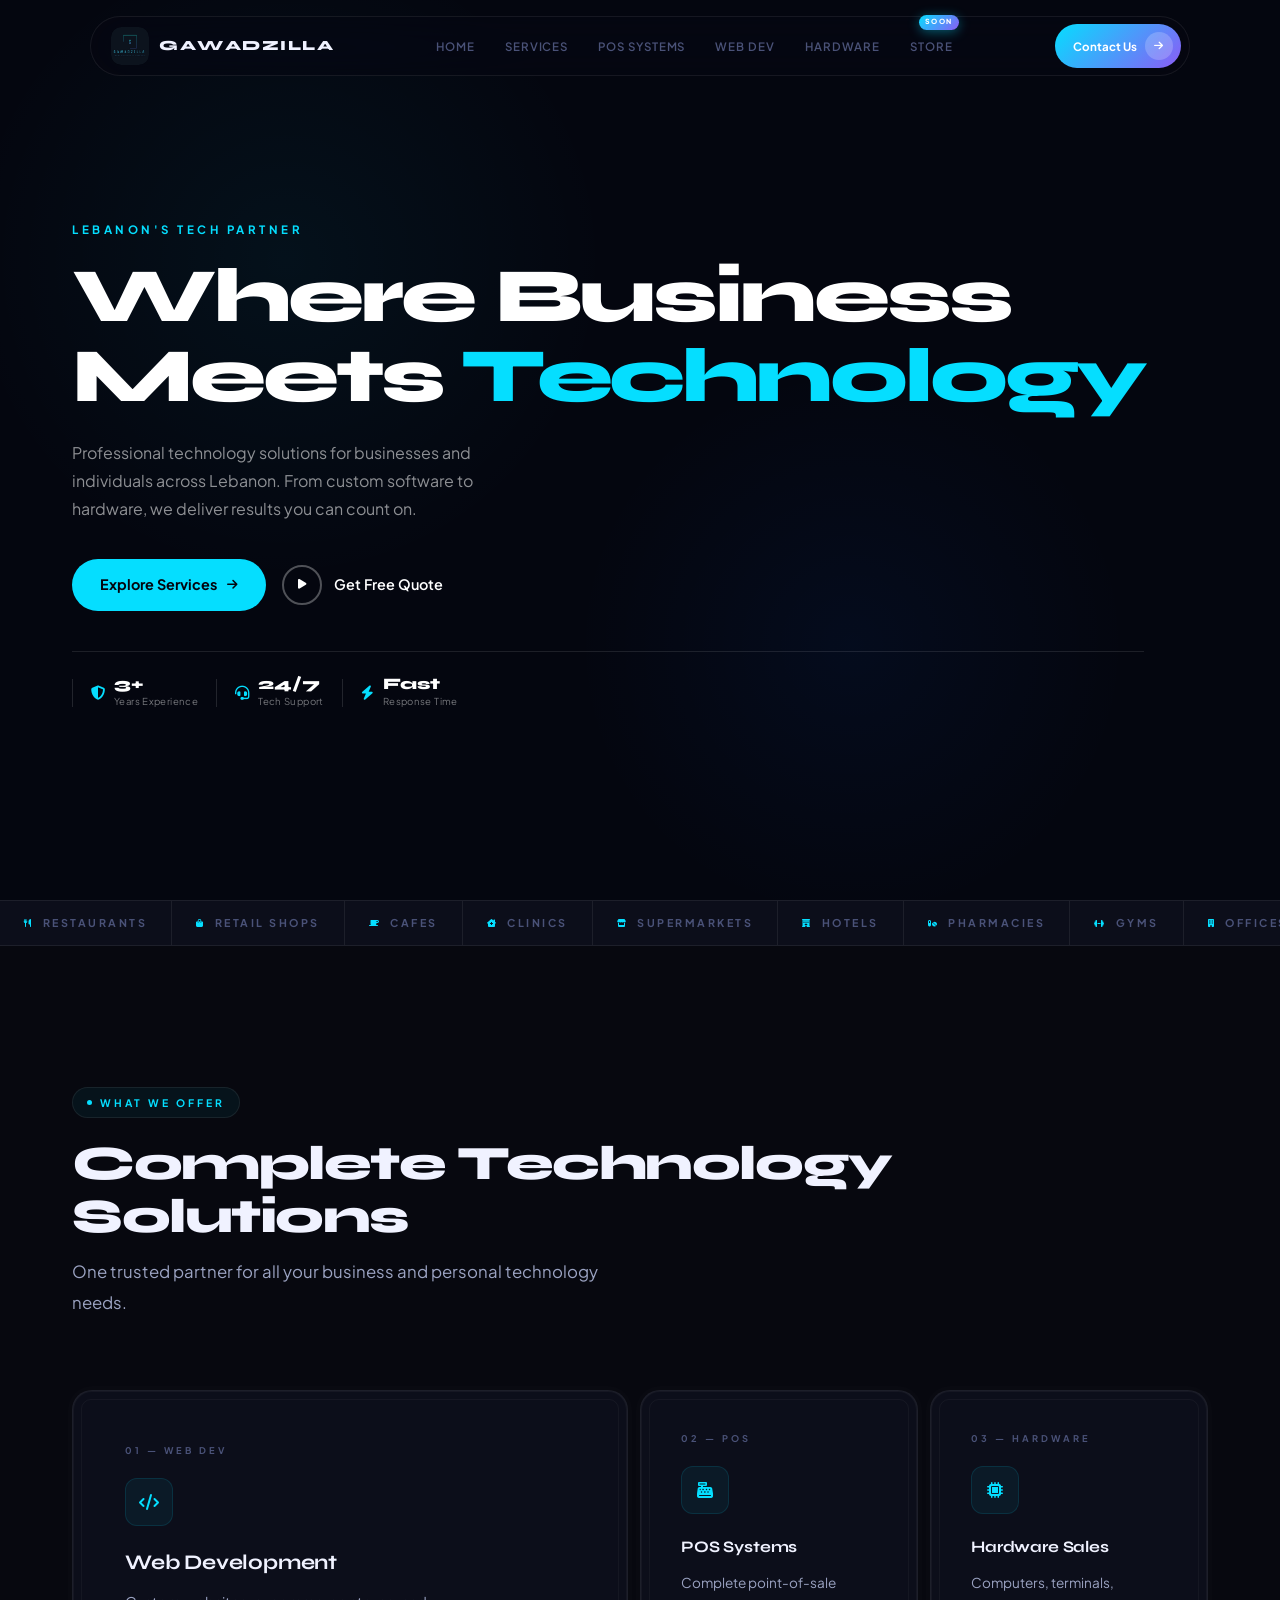
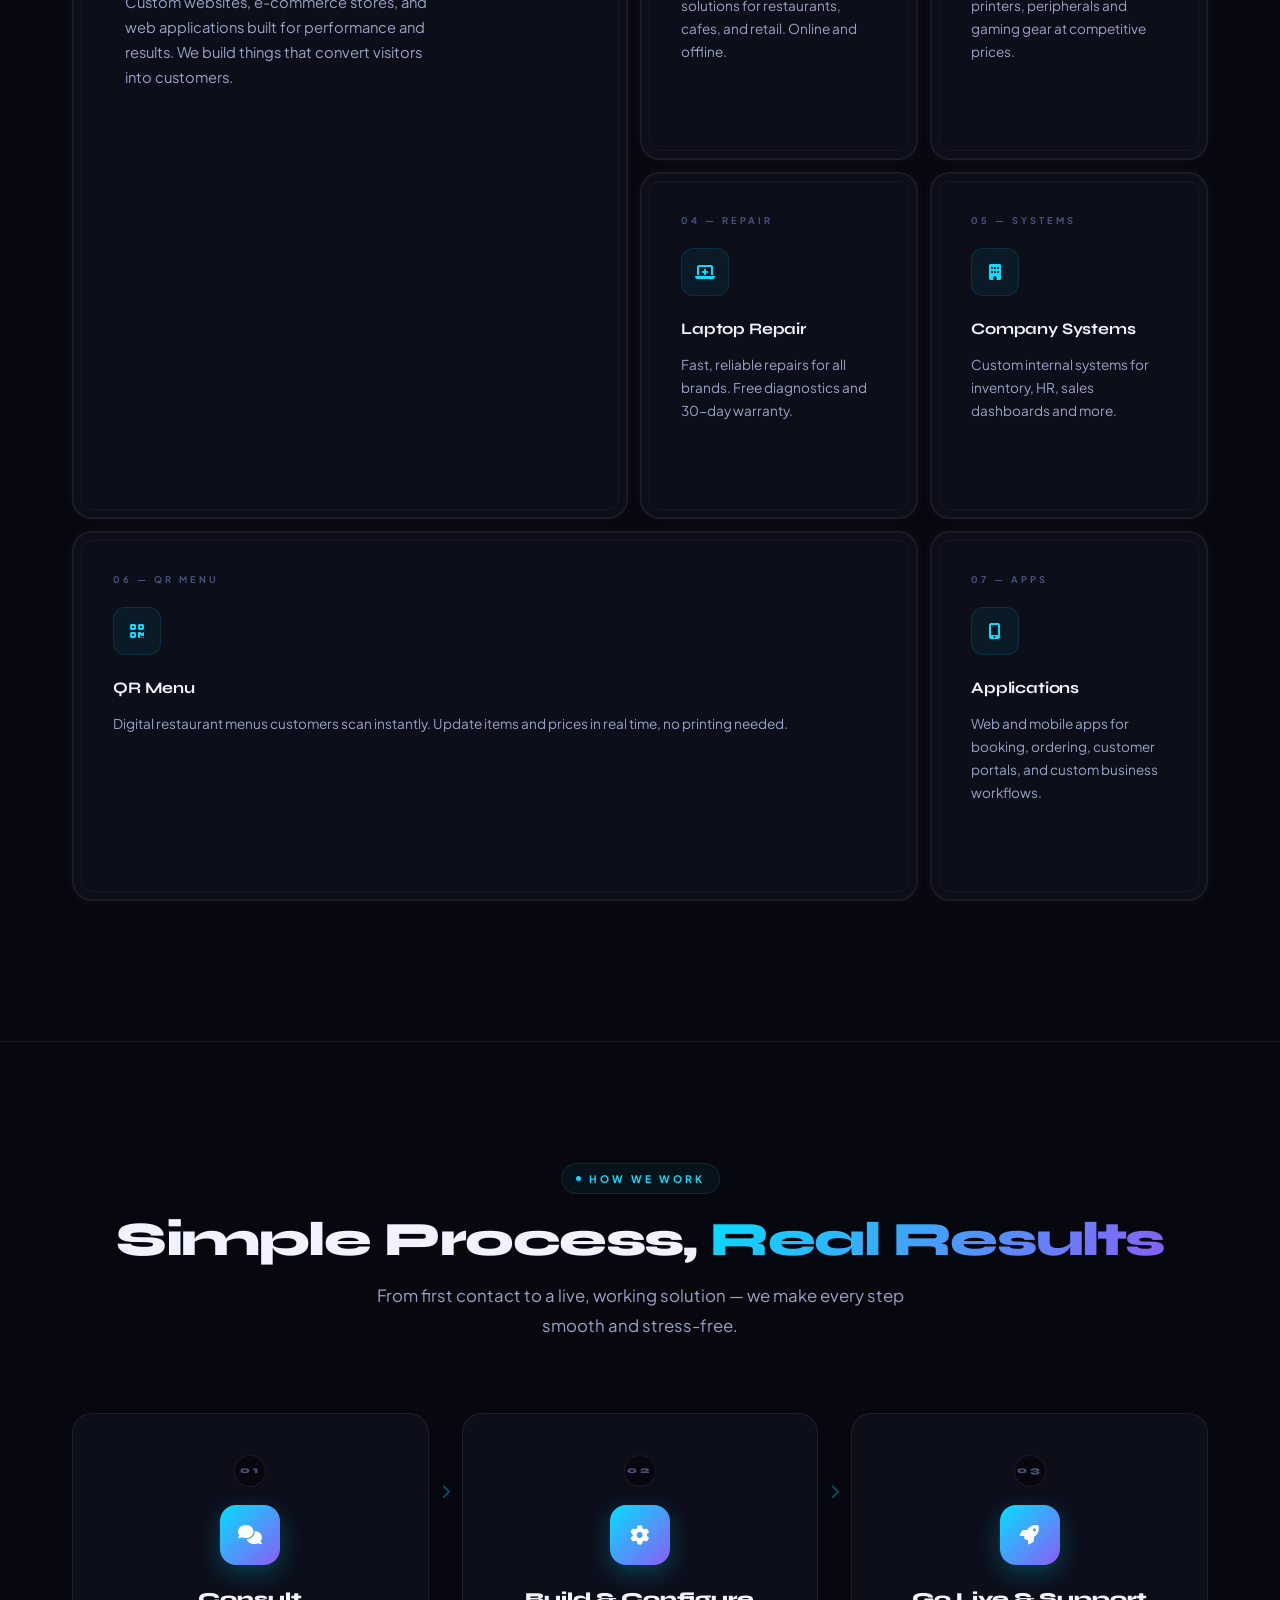
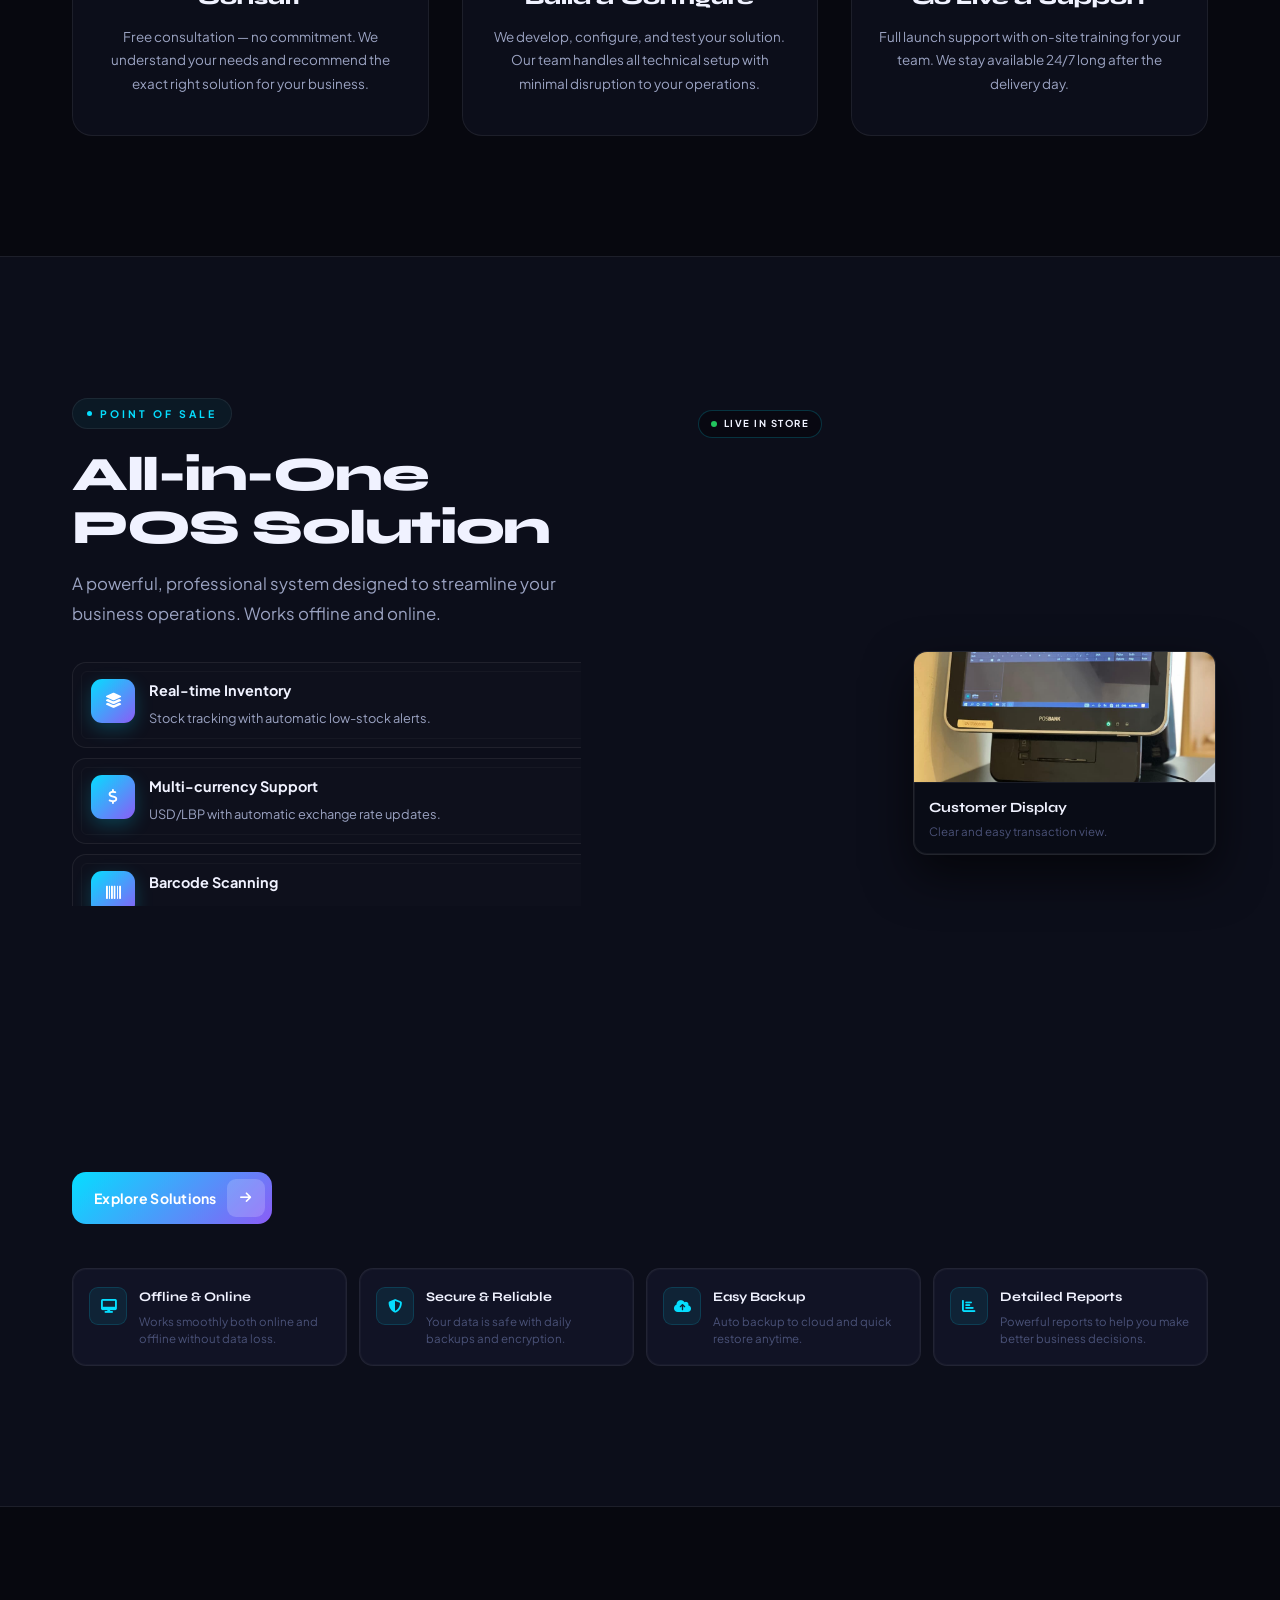
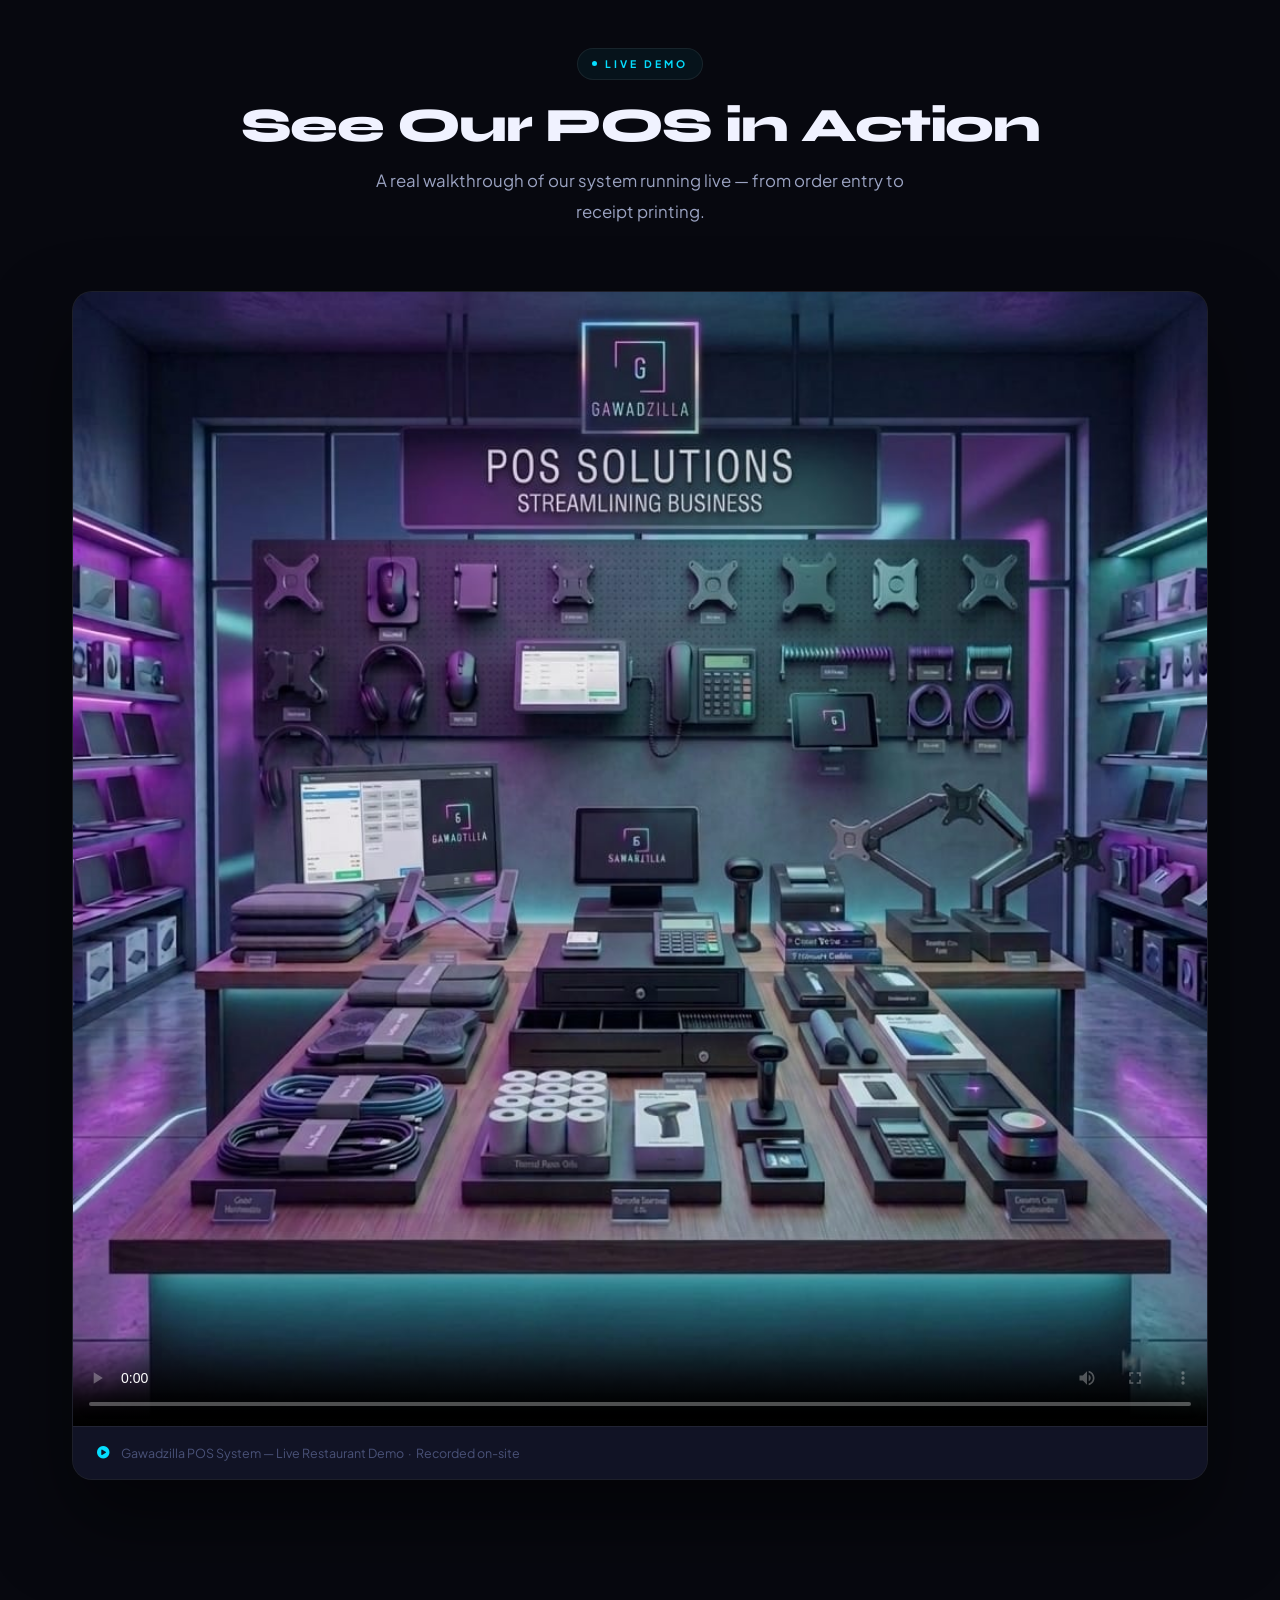
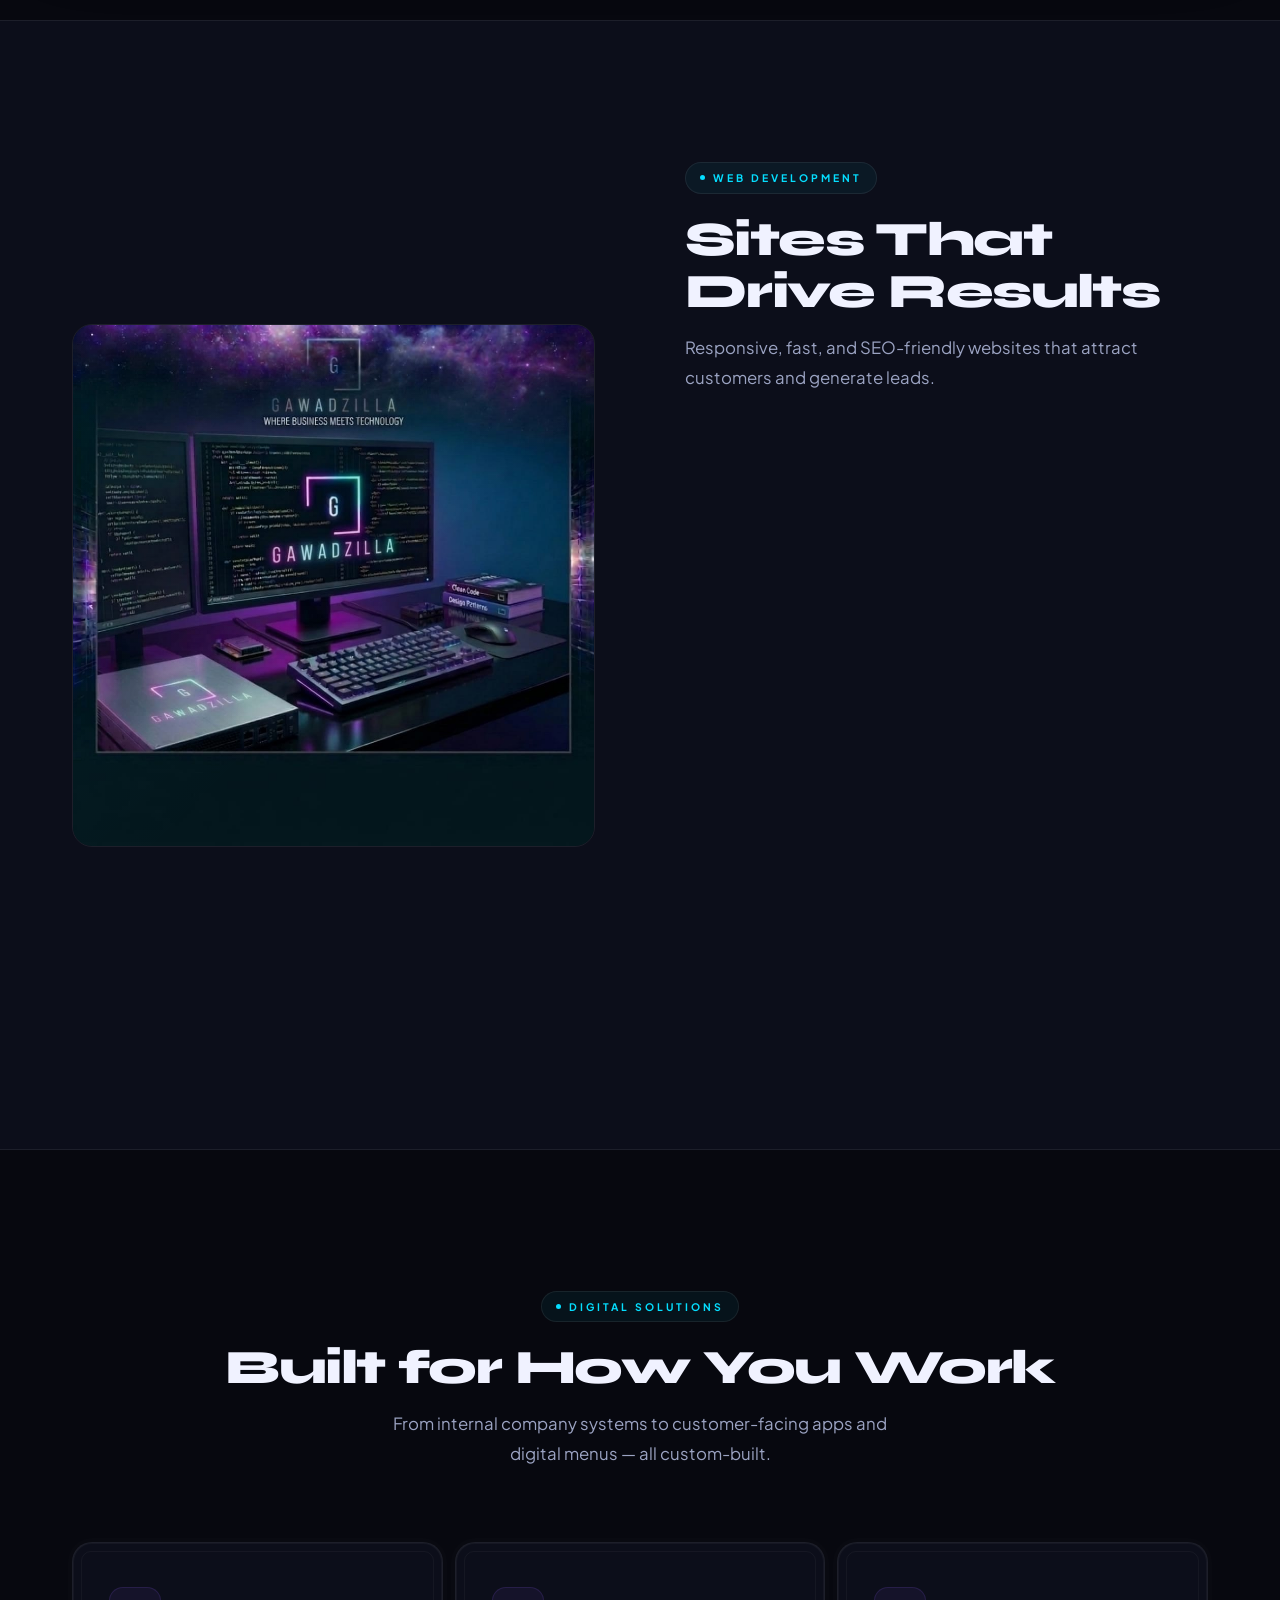
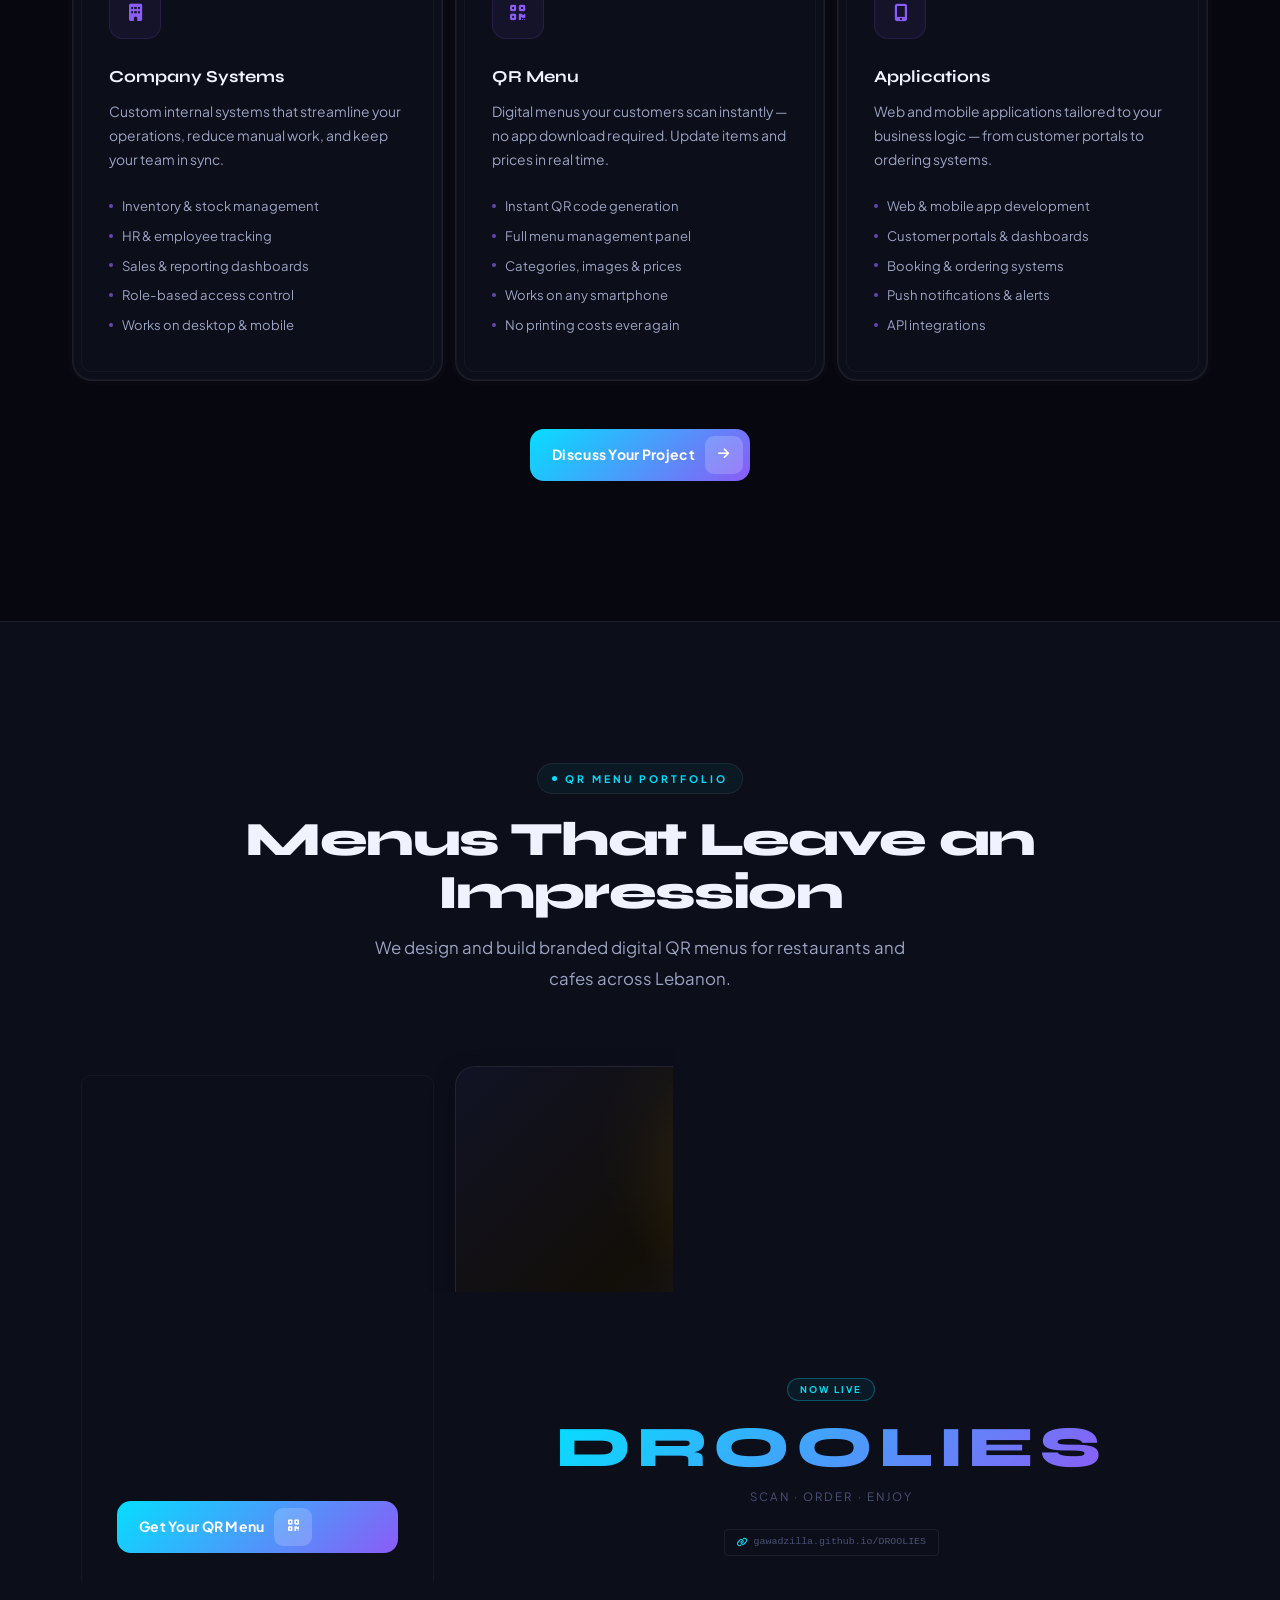
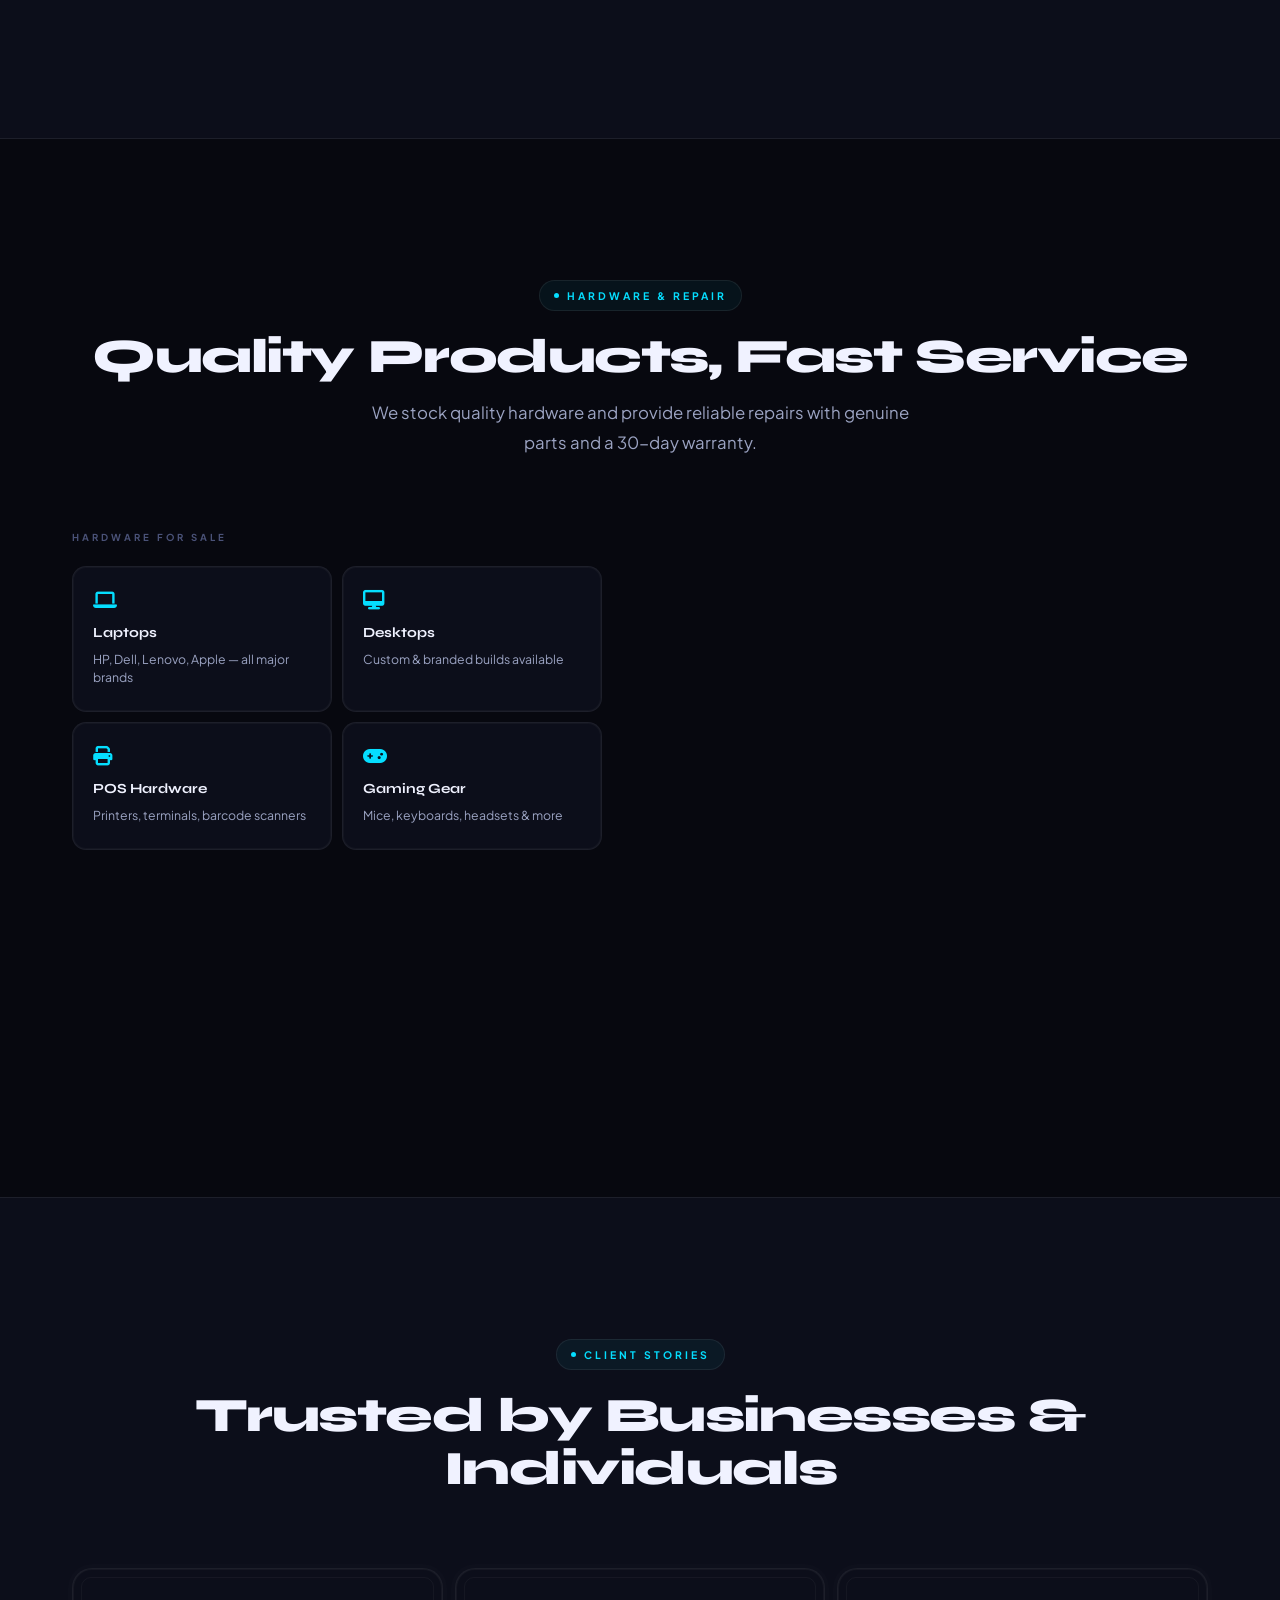
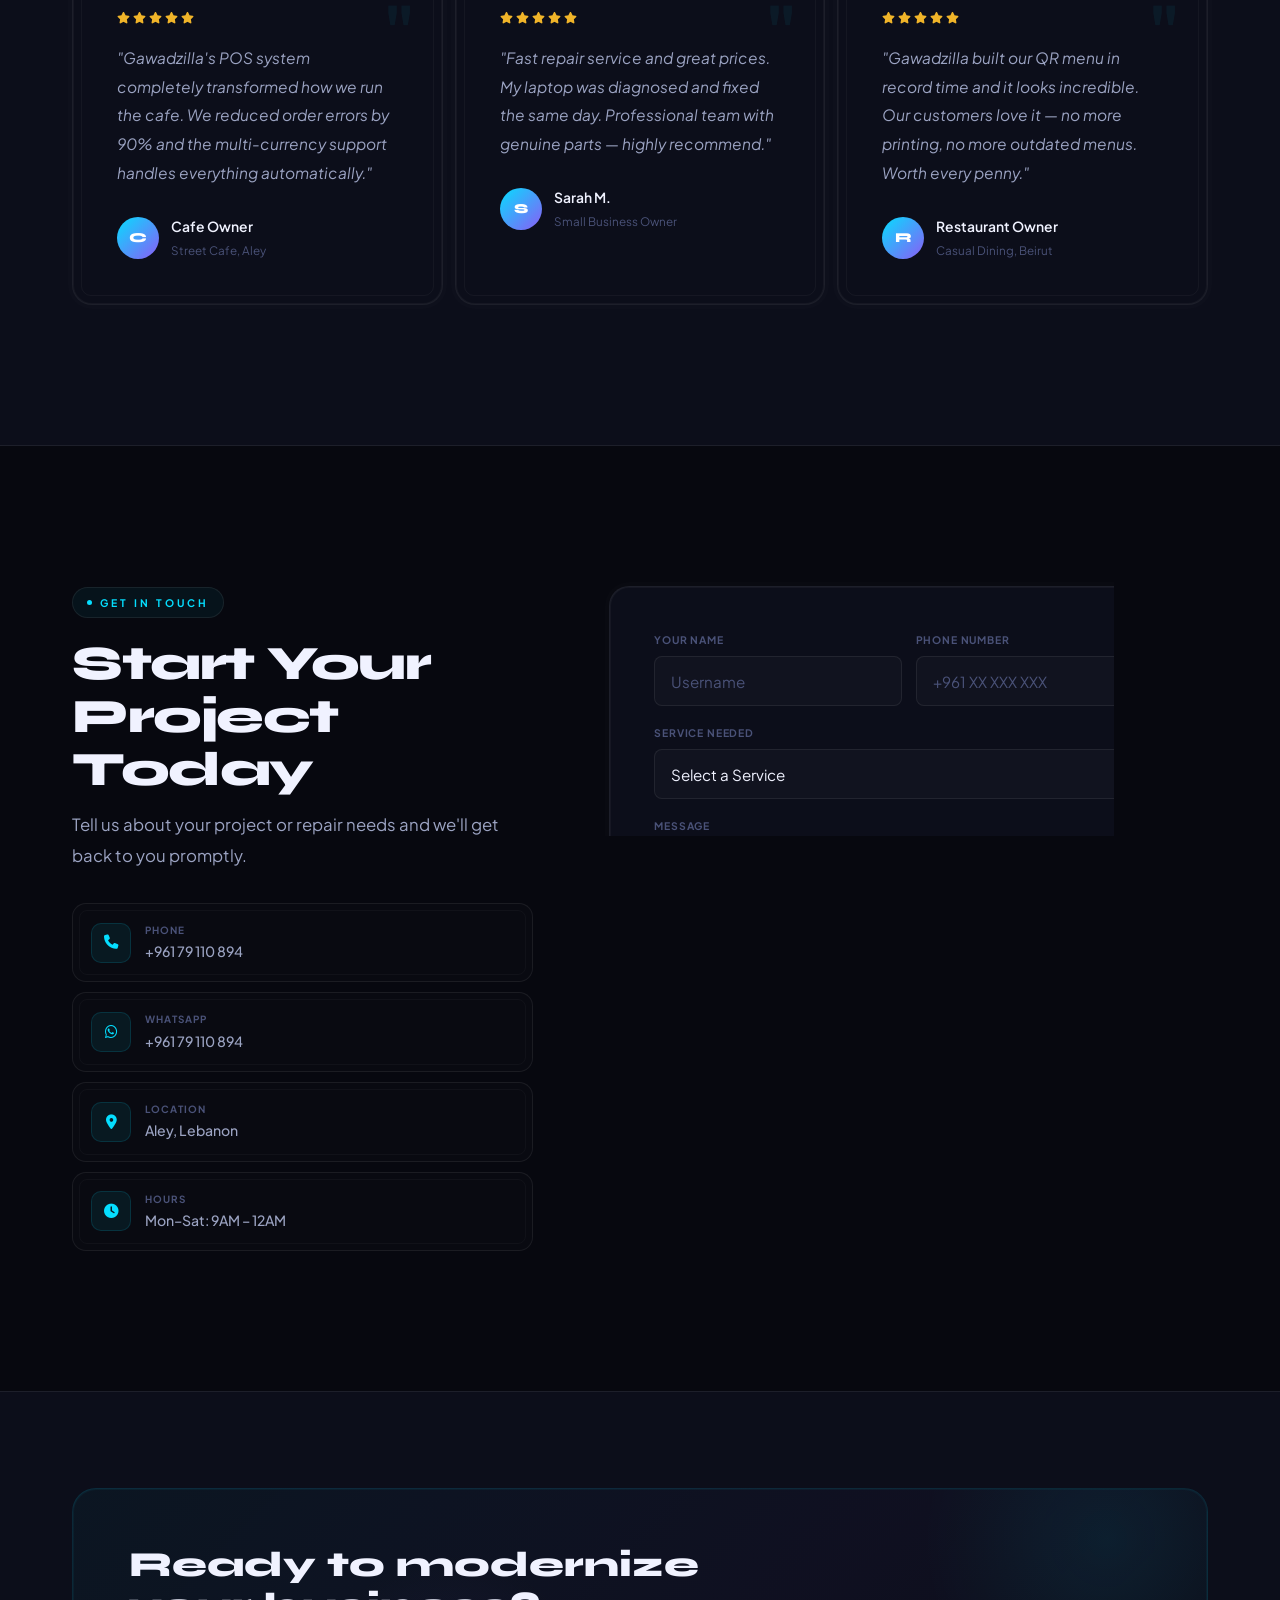
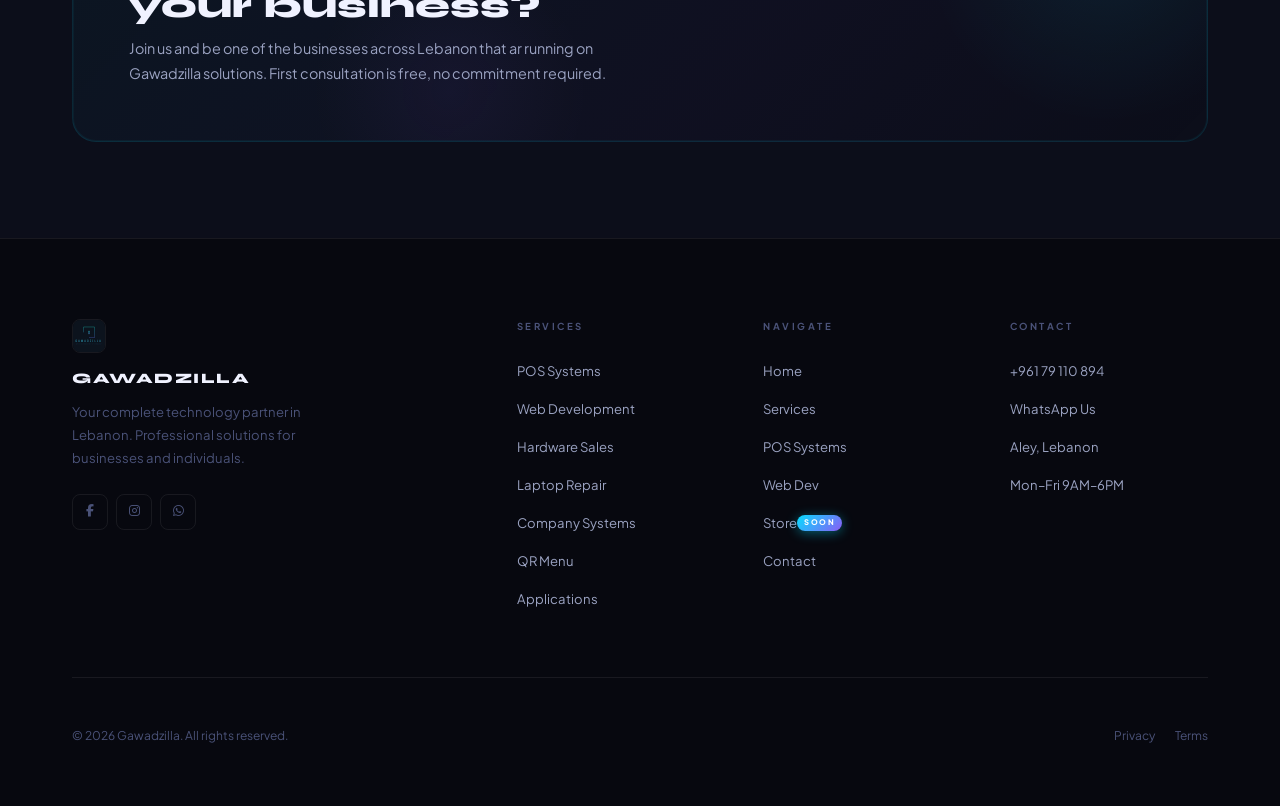
==== commit 768b2d25: "Update index.html" ====
--- a/index.html
+++ b/index.html
@@ -1295,7 +1295,7 @@
             <div class="contact-item-icon"><i class="fas fa-clock"></i></div>
             <div>
               <div class="contact-item-label">Hours</div>
-              <div class="contact-item-val">Mon–Fri: 9AM – 6PM &nbsp;·&nbsp; Sat: 10AM – 4PM</div>
+              <div class="contact-item-val">Mon–Sat: 9AM – 12AM</div>
             </div>
           </div>
         </div>
@@ -1305,7 +1305,7 @@
           <div class="form-row">
             <div class="form-group">
               <label for="name">Your Name</label>
-              <input type="text" id="name" placeholder="Ahmad Hassan" required>
+              <input type="text" id="name" placeholder="Username" required>
             </div>
             <div class="form-group">
               <label for="phone">Phone Number</label>
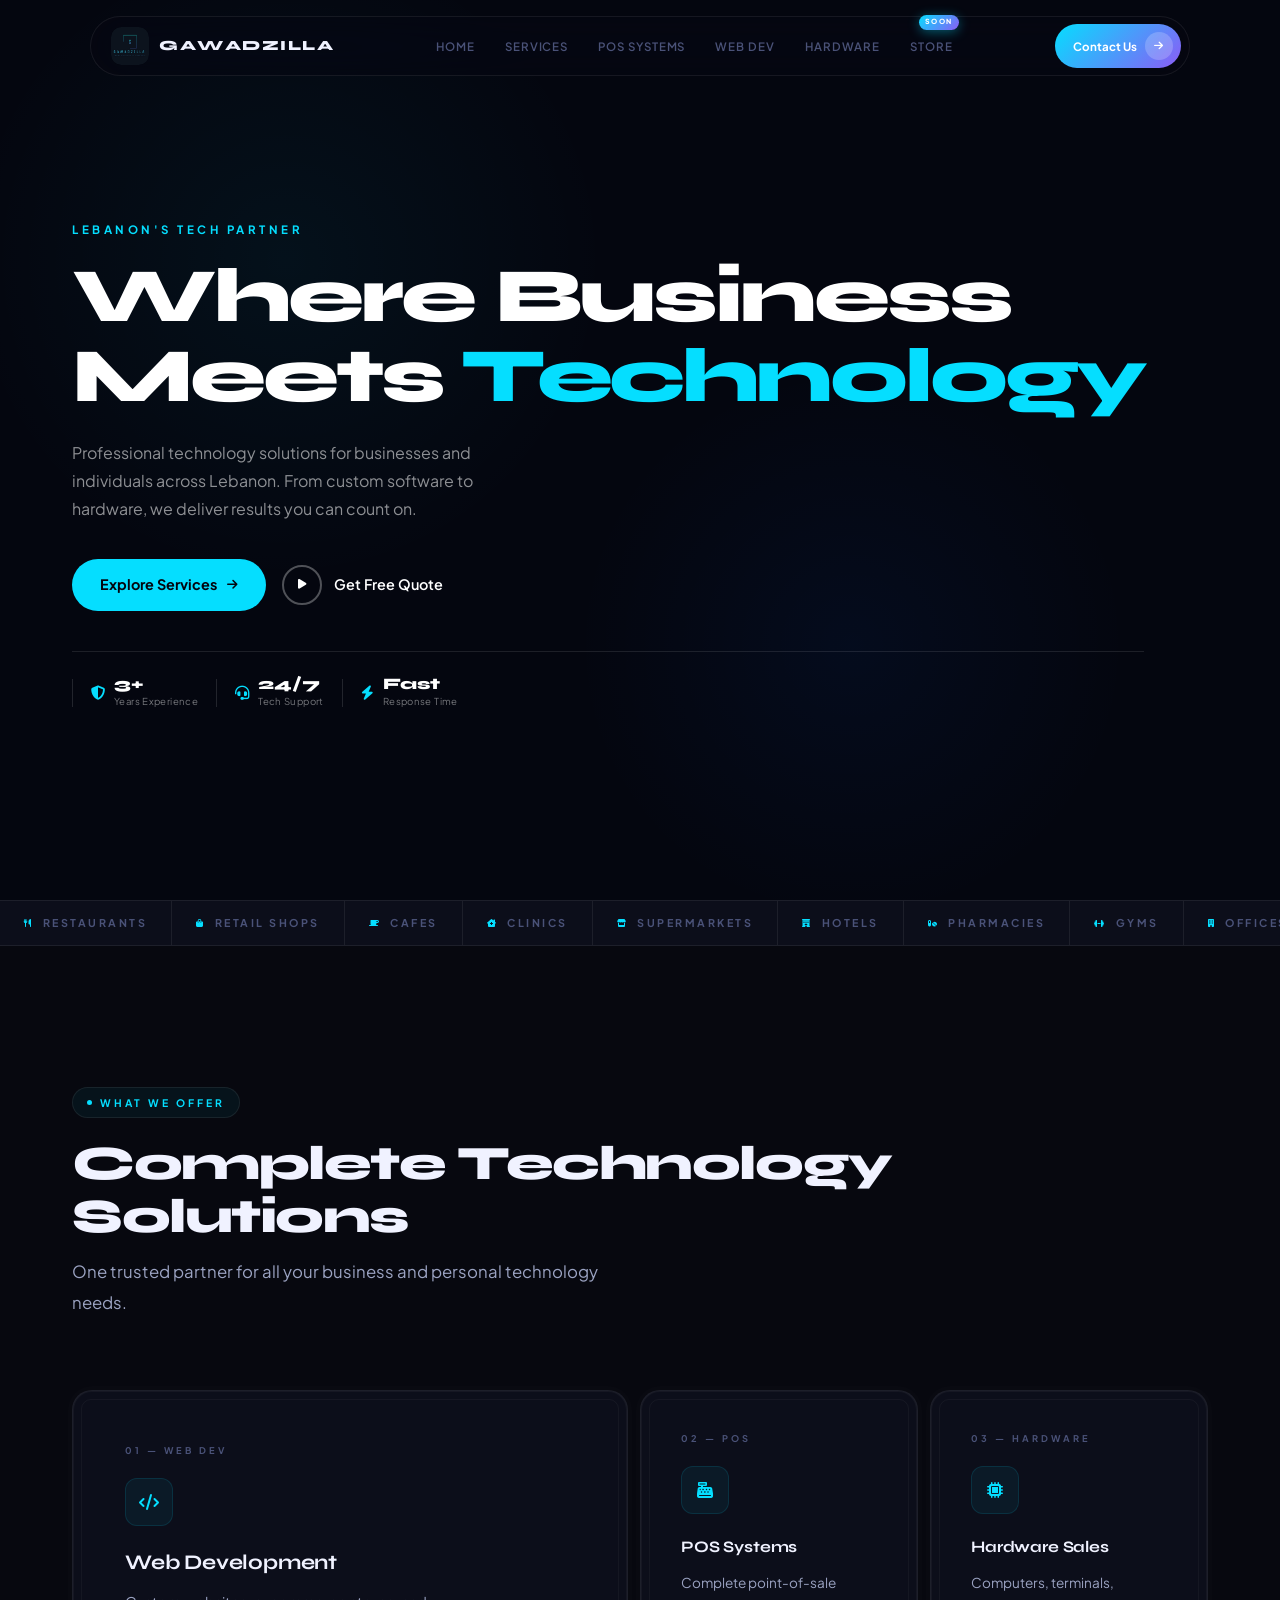
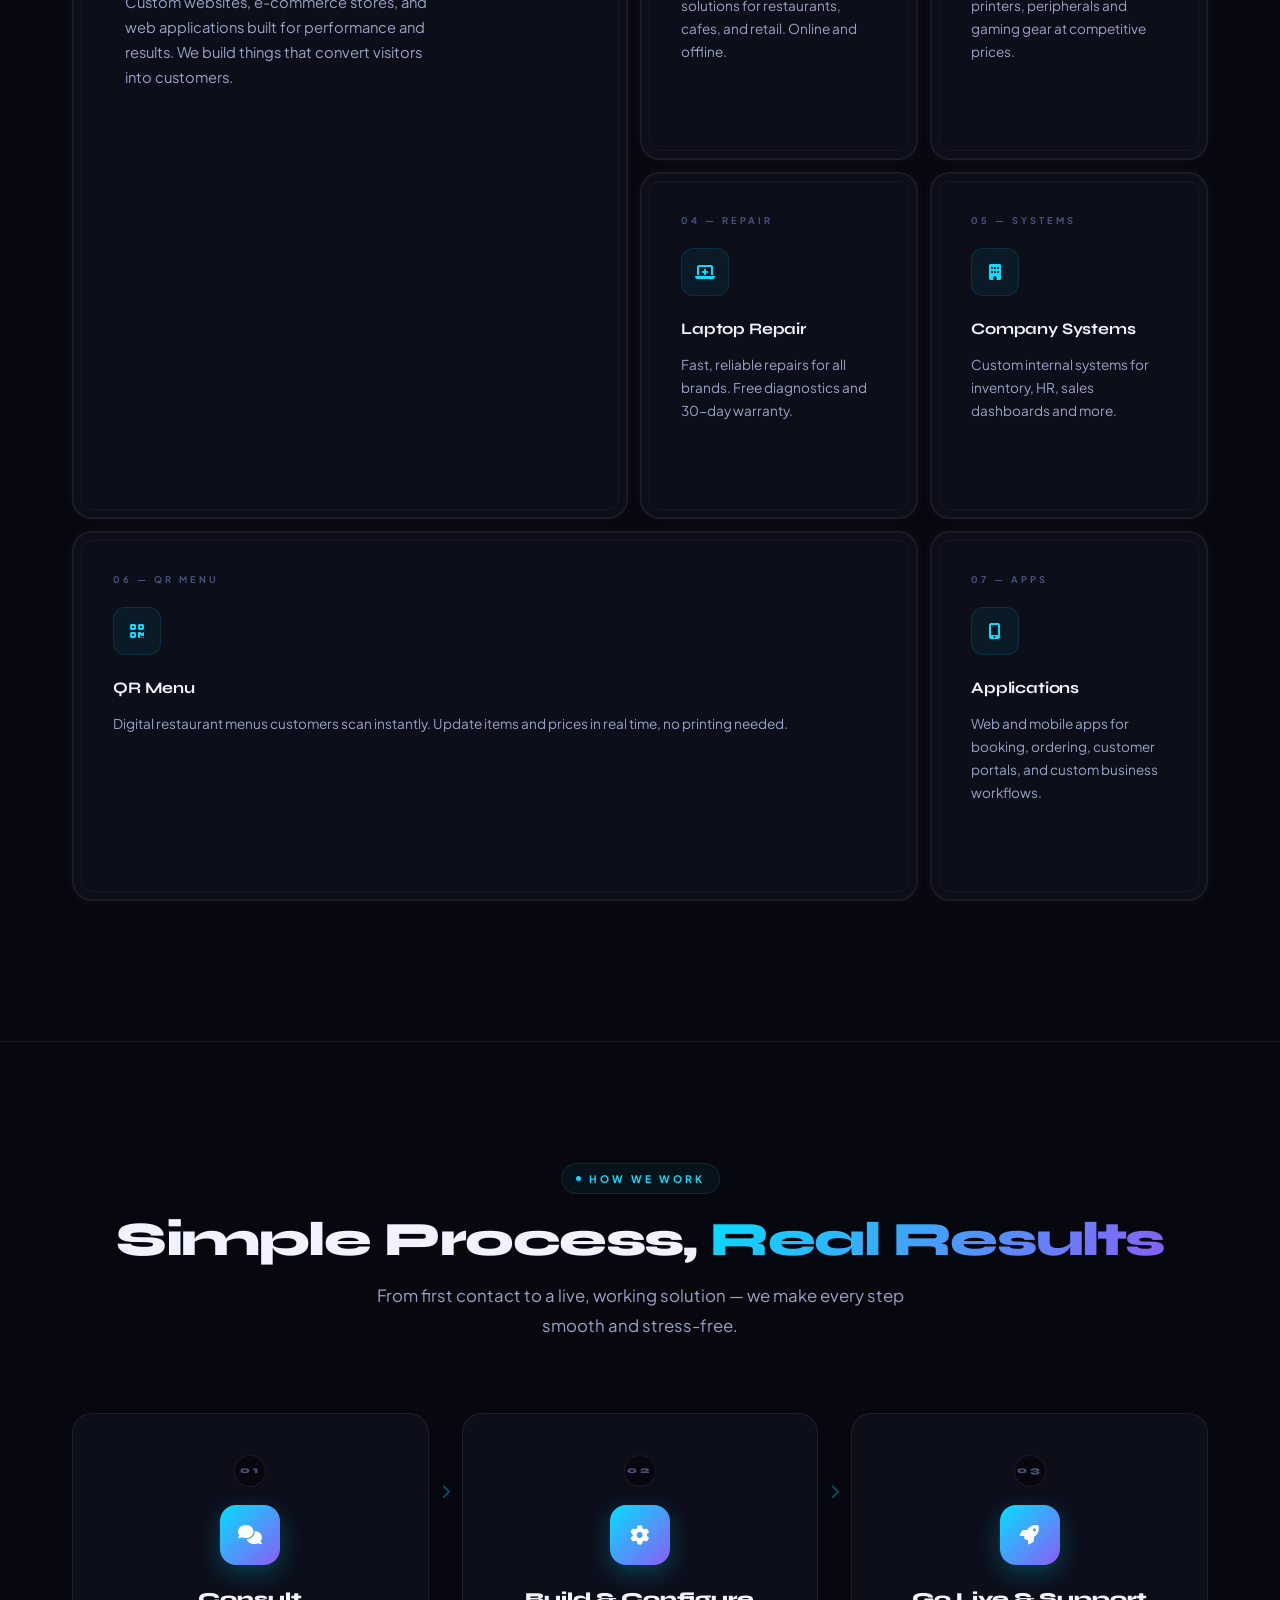
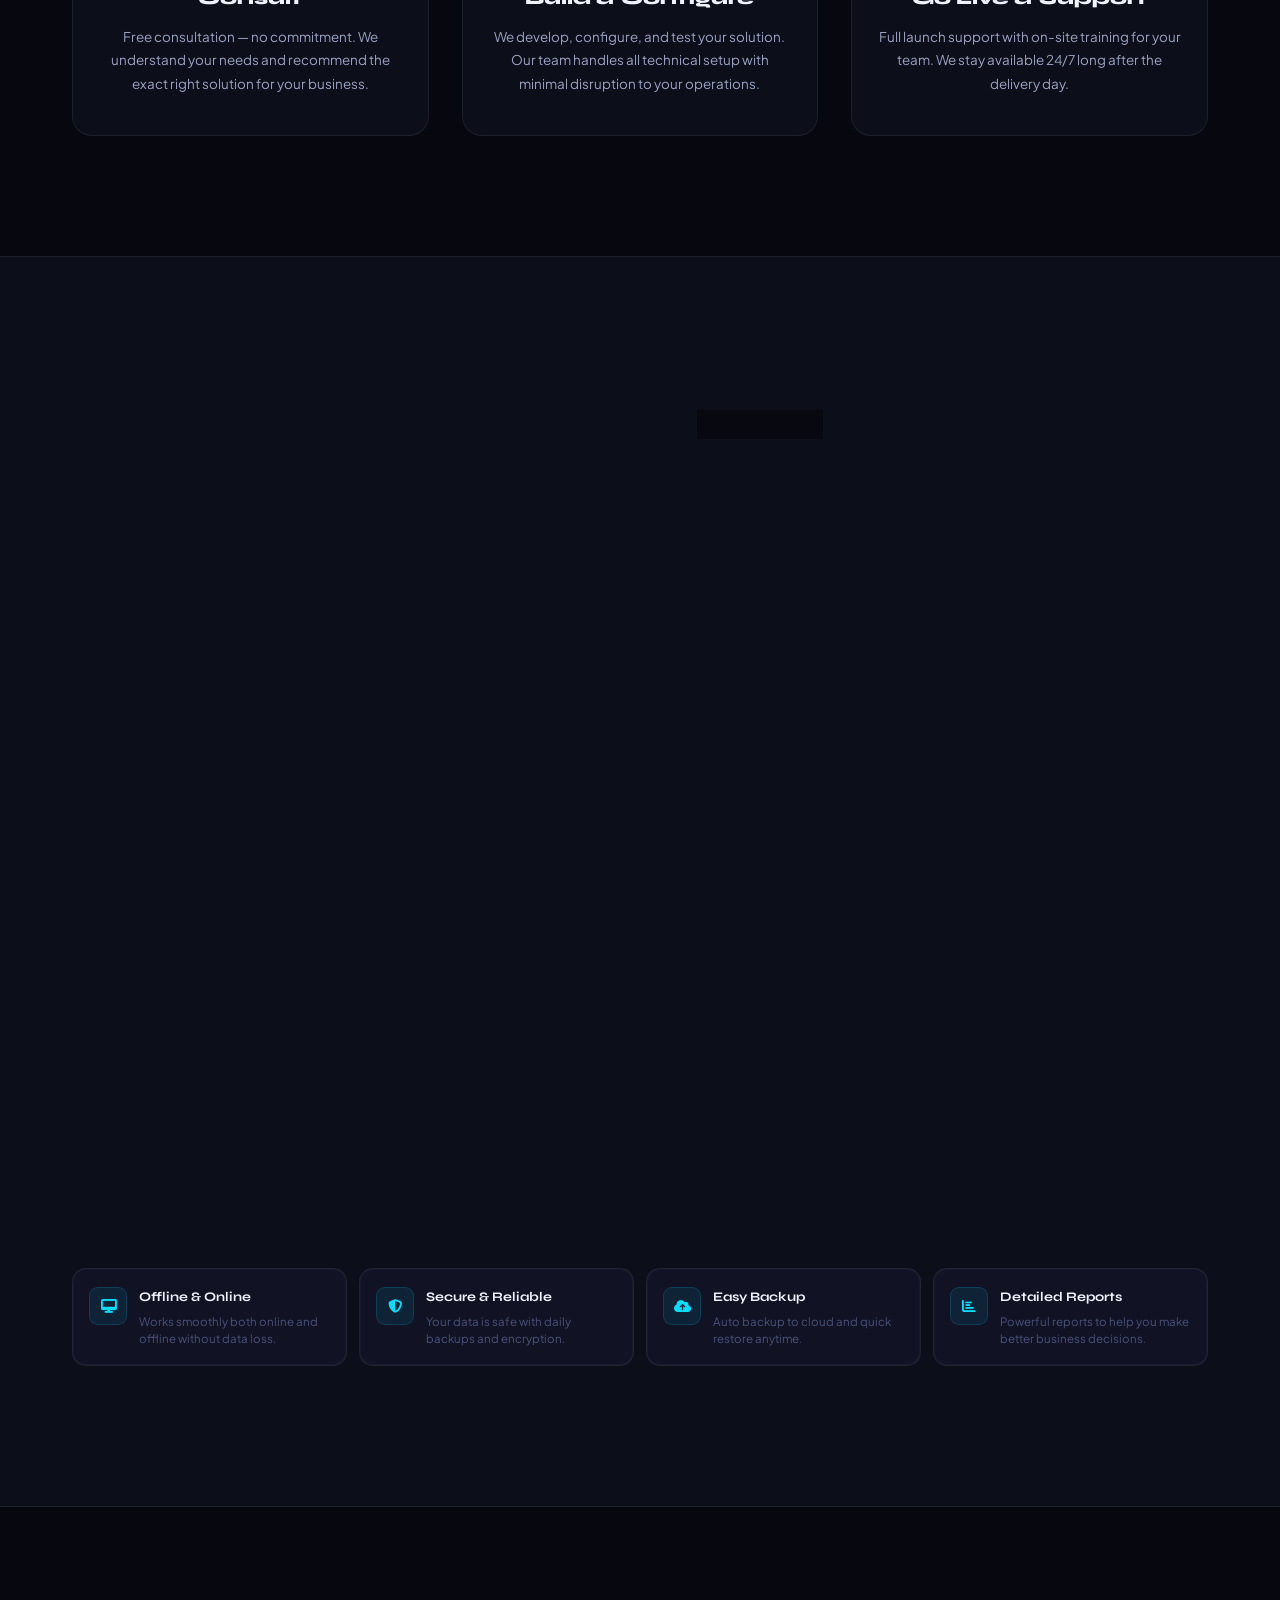
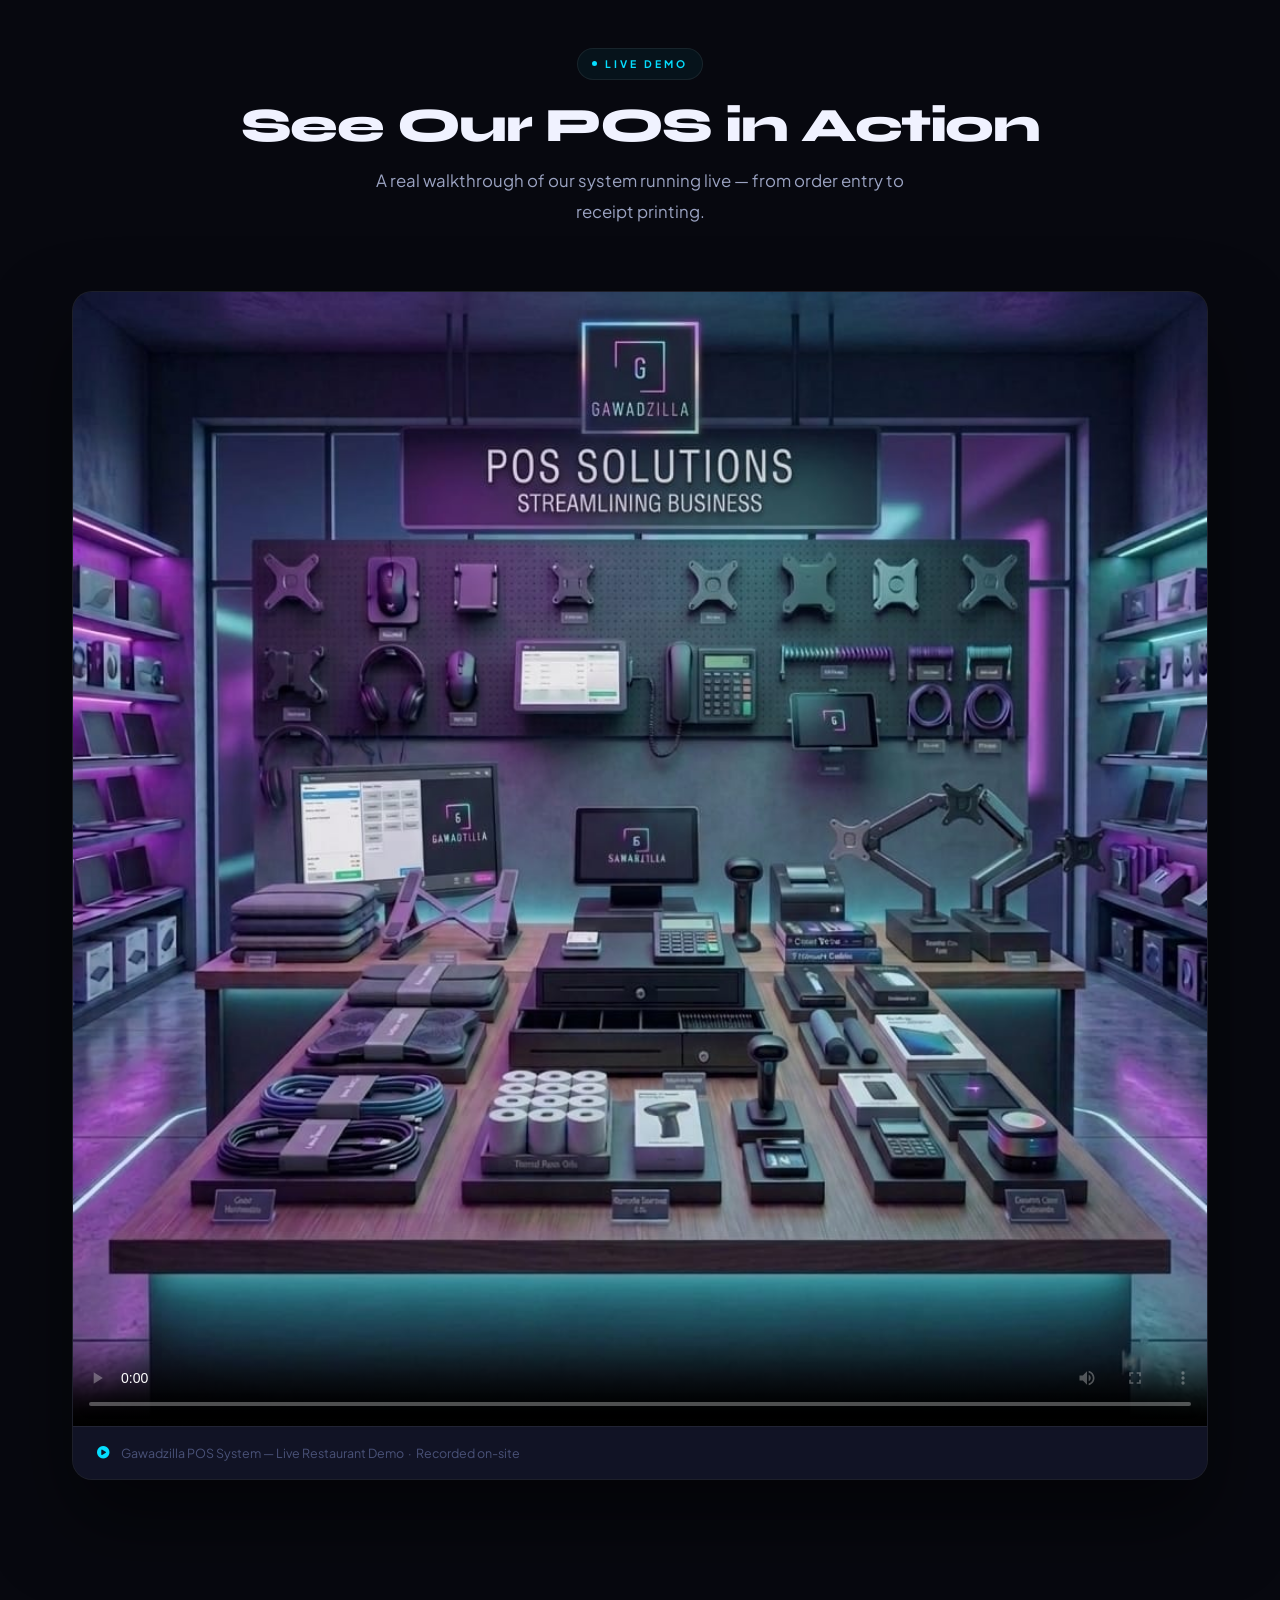
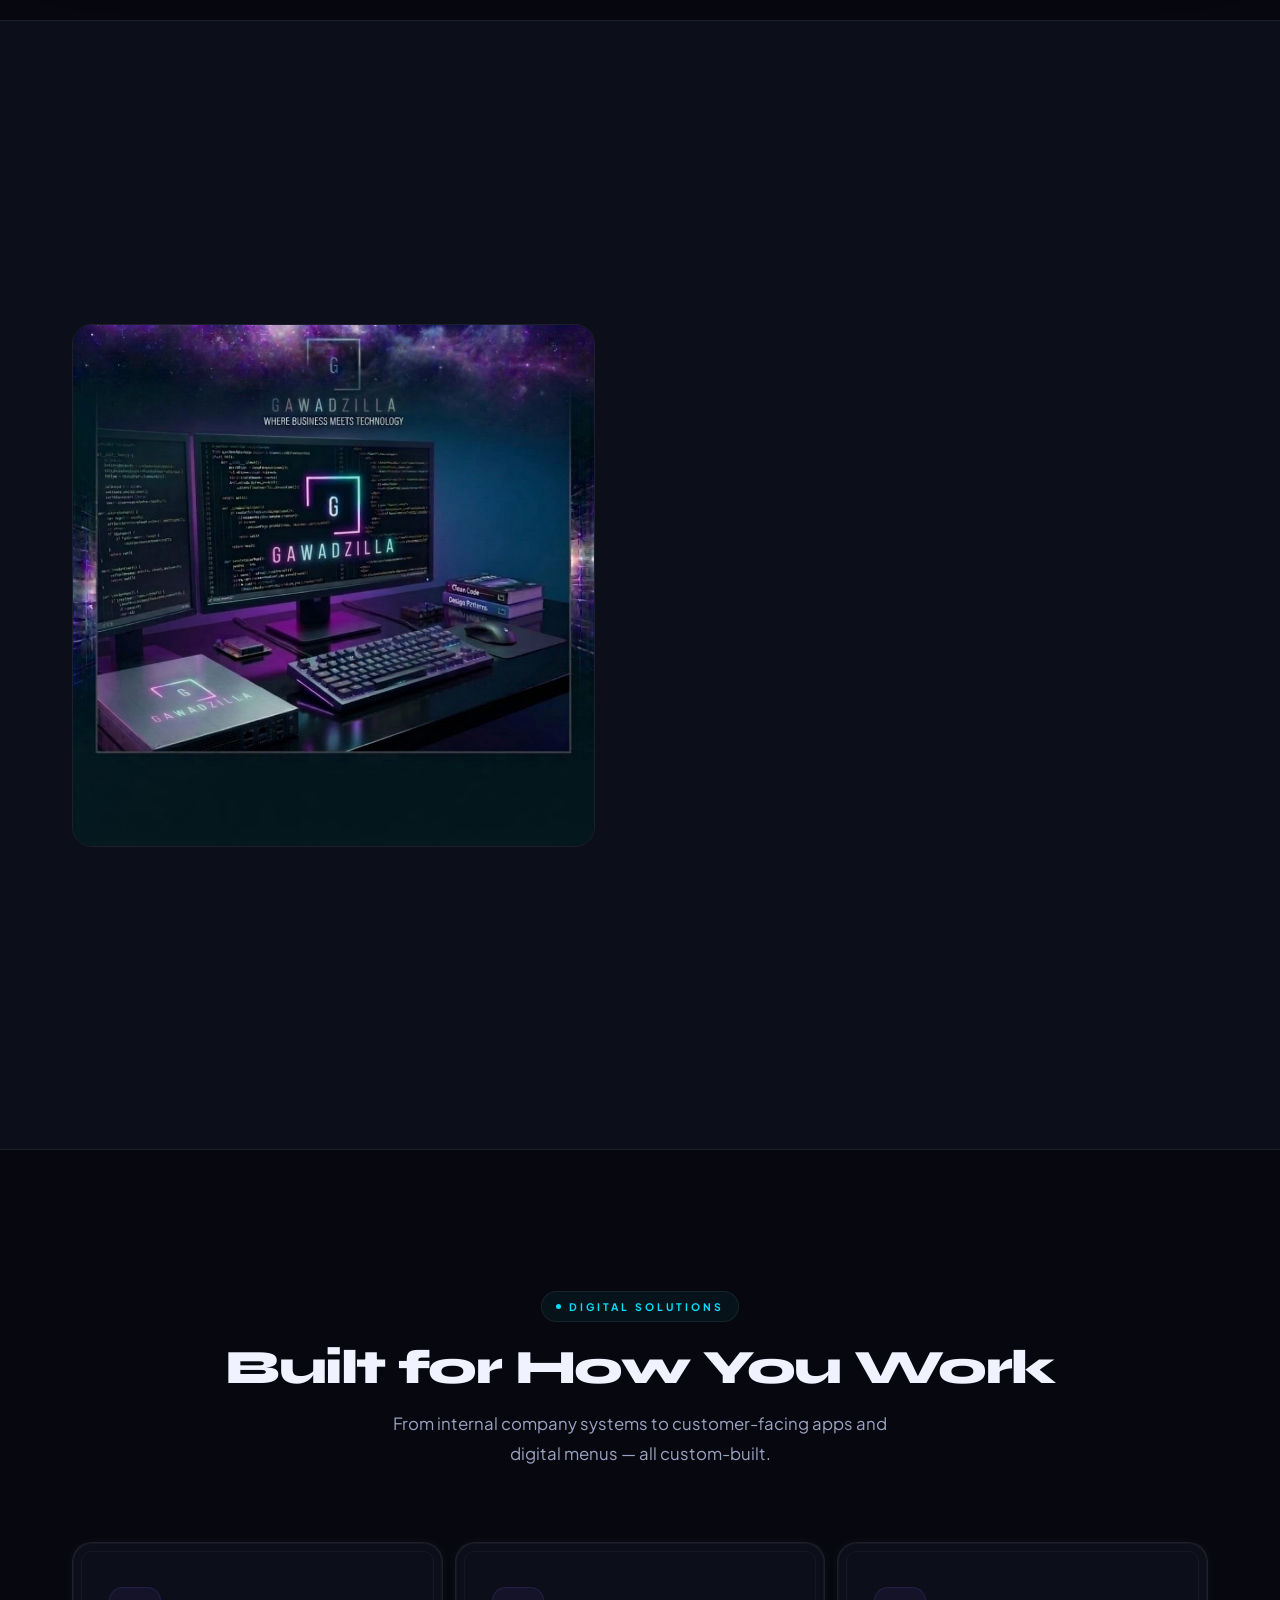
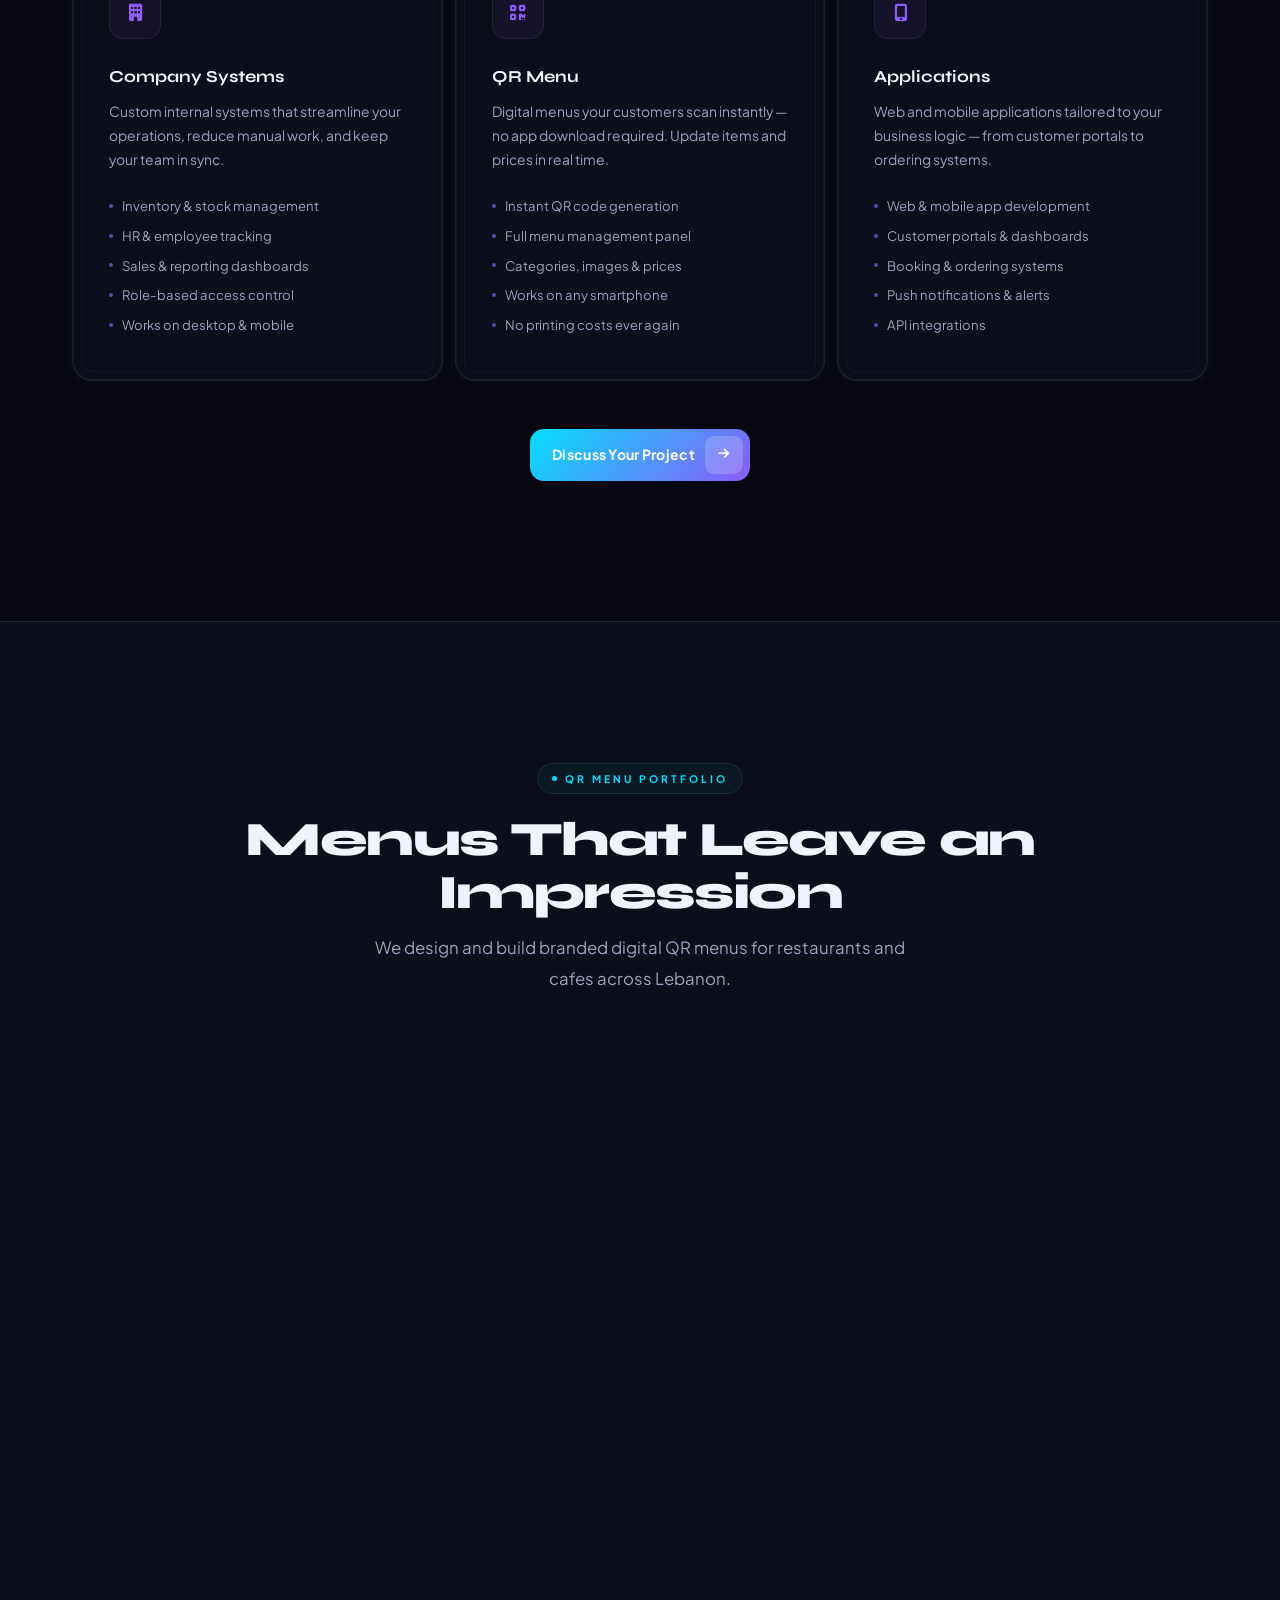
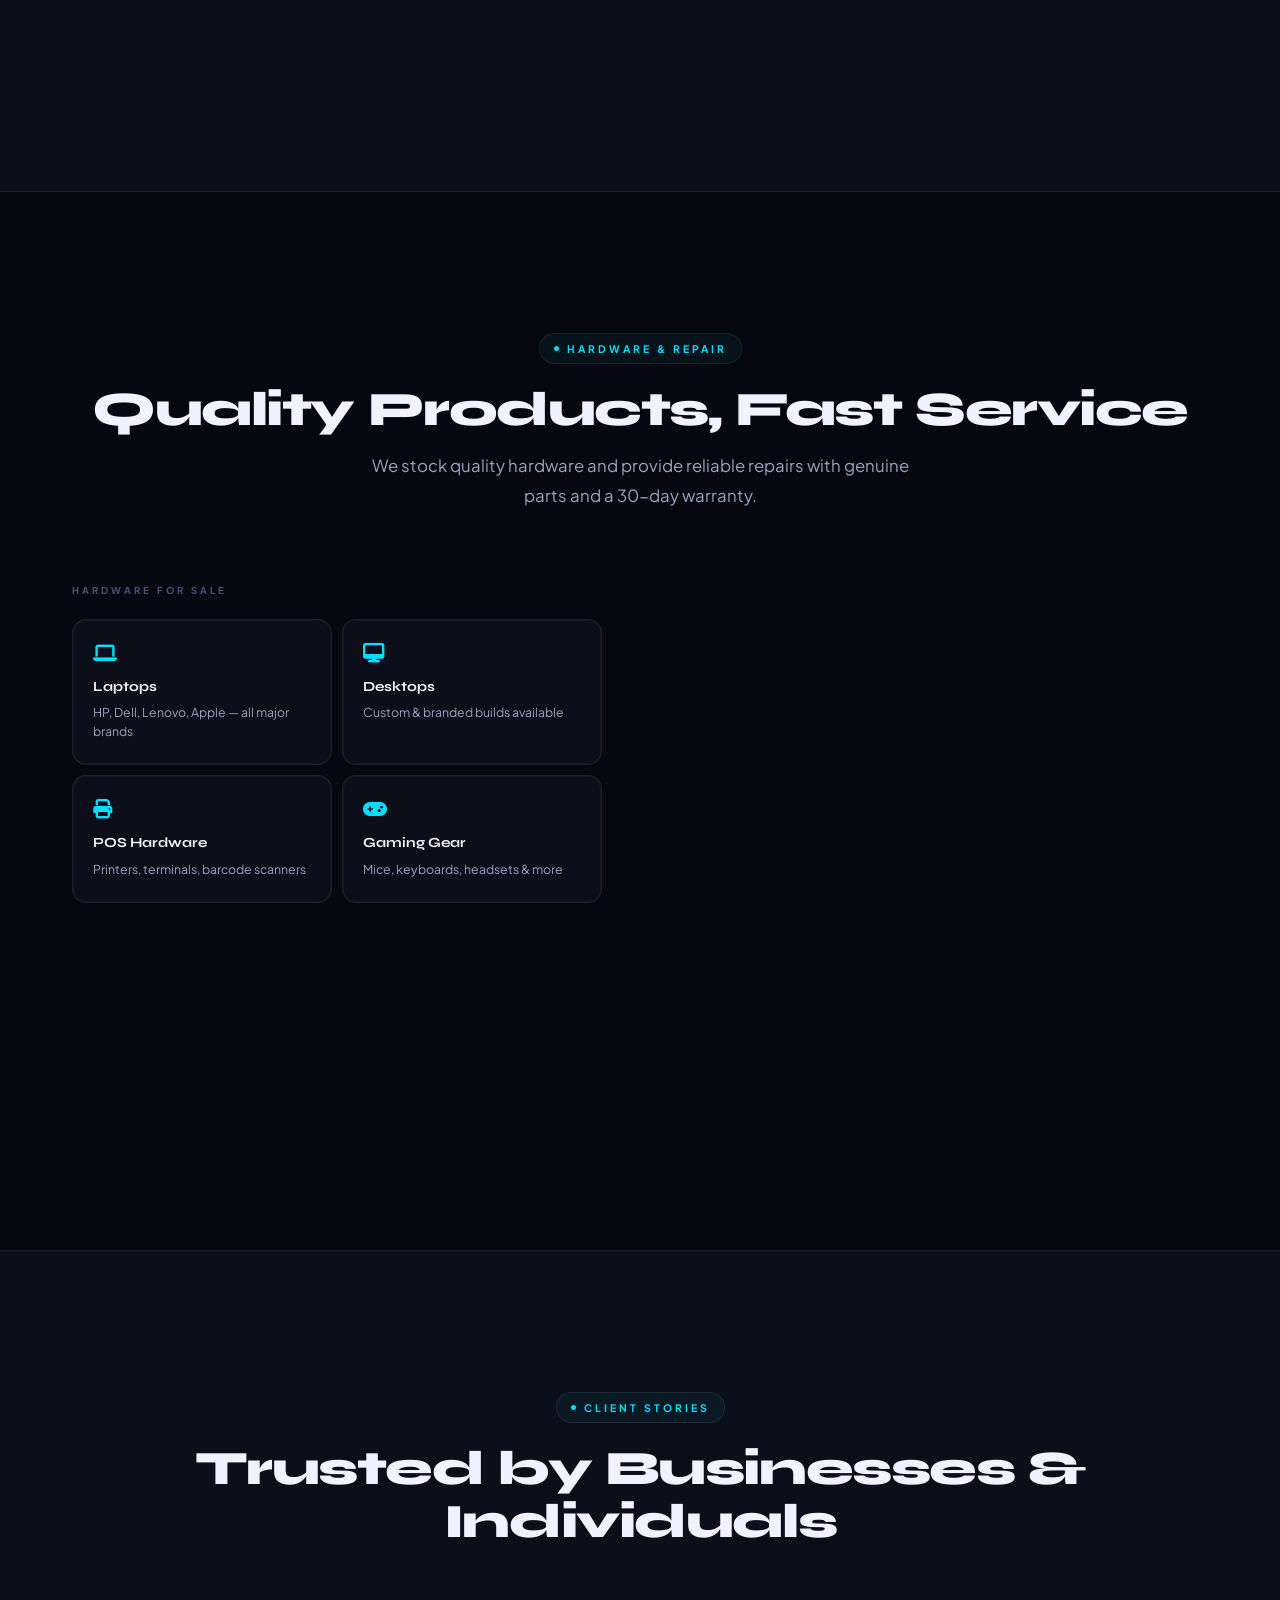
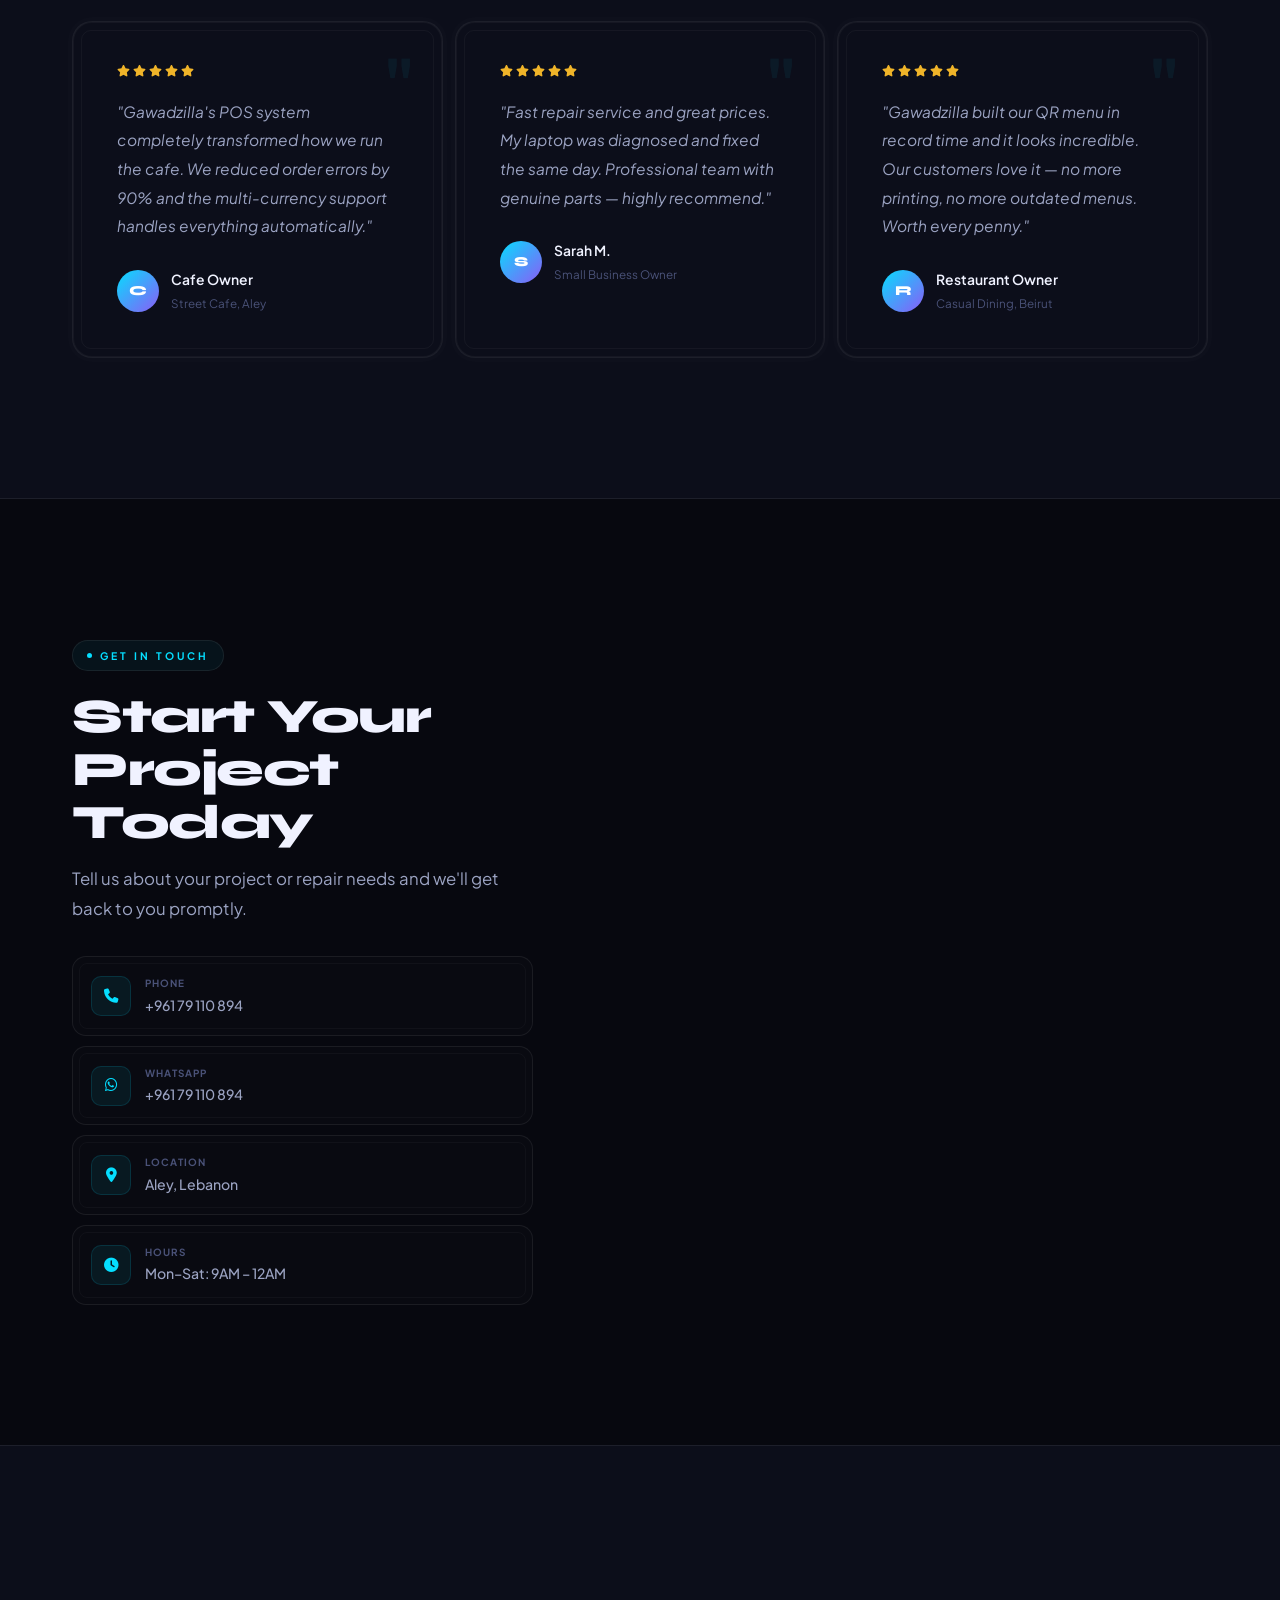
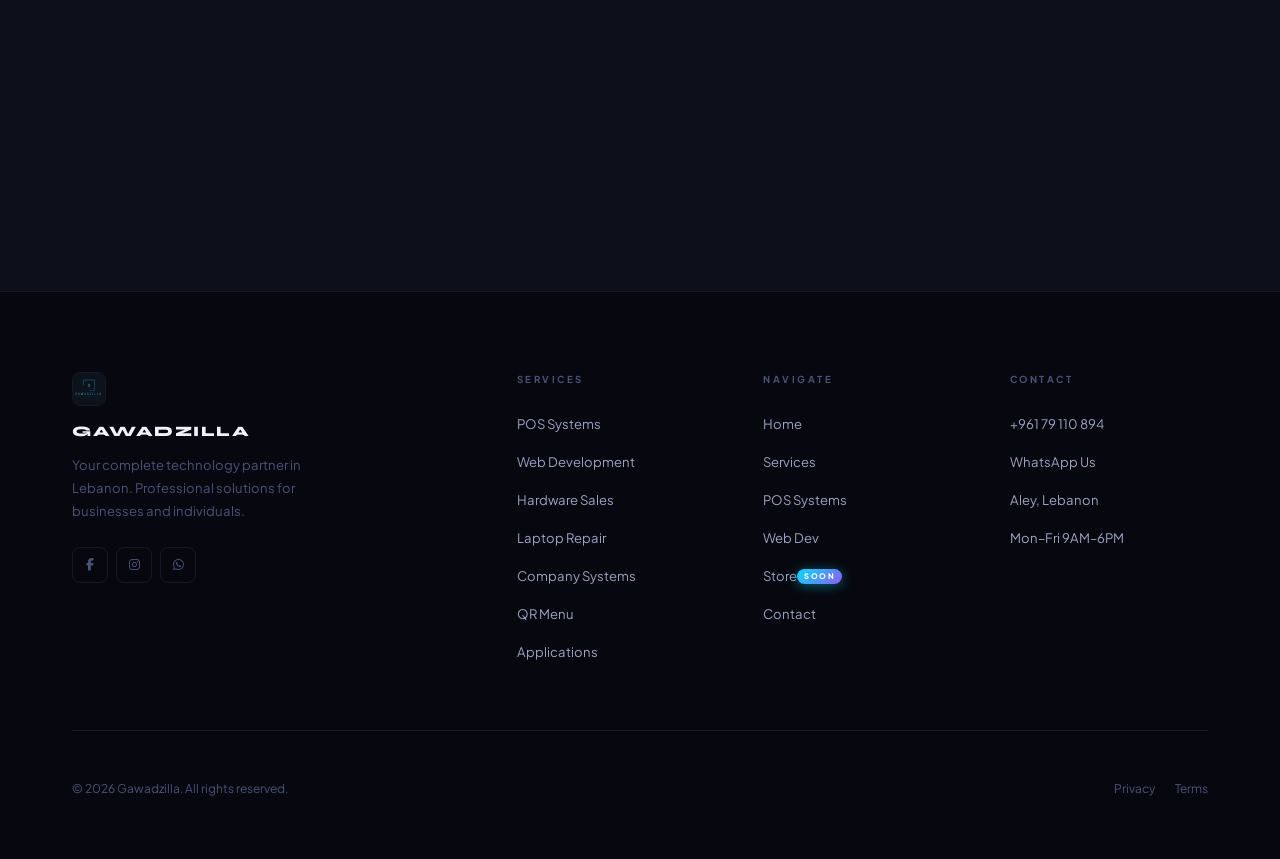
==== commit ce8895e0: "Update index.html" ====
--- a/index.html
+++ b/index.html
@@ -1114,9 +1114,9 @@
         <div class="qr-brand-bg">
           <div class="qr-brand-content">
             <div class="qr-brand-pill">QR Menu</div>
-            <div class="qr-brand-name" style="font-size:clamp(1rem,2.2vw,1.45rem);letter-spacing:.05em">LAHEN BEL AJIN</div>
-            <div class="qr-brand-sub">لحن بالعجين</div>
-            <div class="qr-brand-url"><i class="fas fa-link"></i> gawadzilla.github.io/Lahen-Bel-Ajin</div>
+            <div class="qr-brand-name" style="font-size:clamp(1rem,2.2vw,1.45rem);letter-spacing:.05em">DROOLIES</div>
+            <div class="qr-brand-sub">Scan · Order · Enjoy</div>
+            <div class="qr-brand-url"><i class="fas fa-link"></i> gawadzilla.github.io/DROOLIES</div>
           </div>
         </div>
         <div class="qr-img-view"><i class="fas fa-external-link-alt"></i> Open Website</div>
@@ -1125,10 +1125,10 @@
       <div class="qr-img-card qr-brand-card" onclick="window.open('https://gawadzilla.github.io/DROOLIES/','_blank')" role="button" tabindex="0" aria-label="Visit DROOLIES website">
         <div class="qr-brand-bg">
           <div class="qr-brand-content">
-            <div class="qr-brand-pill">Now Live</div>
-            <div class="qr-brand-name">DROOLIES</div>
-            <div class="qr-brand-sub">Scan · Order · Enjoy</div>
-            <div class="qr-brand-url"><i class="fas fa-link"></i> gawadzilla.github.io/DROOLIES</div>
+            <div class="qr-brand-pill">QR Menu</div>
+            <div class="qr-brand-name">LAHEN BEL AJIN</div>
+            <div class="qr-brand-sub">لحن بالعجين<</div>
+            <div class="qr-brand-url"><i class="fas fa-link"></i> gawadzilla.github.io/Lahen-Bel-Ajin</div>
           </div>
         </div>
         <div class="qr-img-view"><i class="fas fa-external-link-alt"></i> Open Website</div>
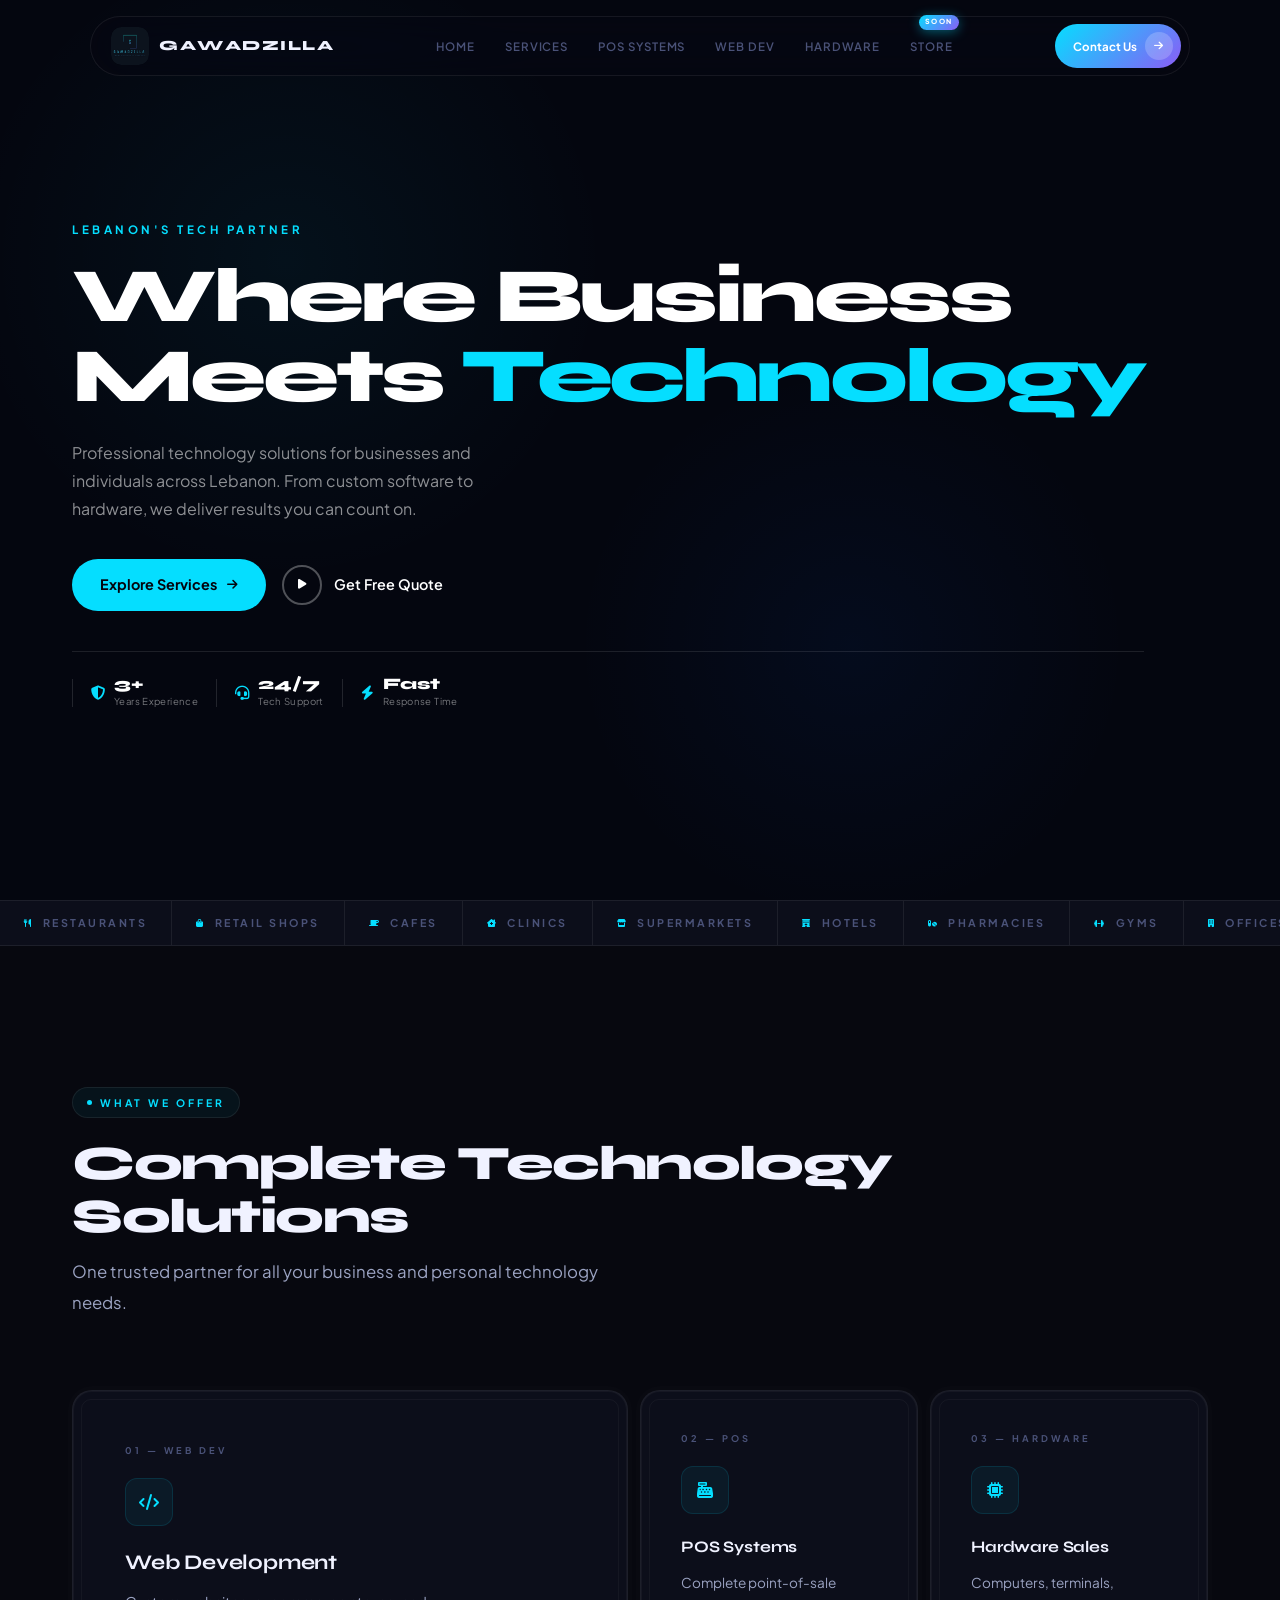
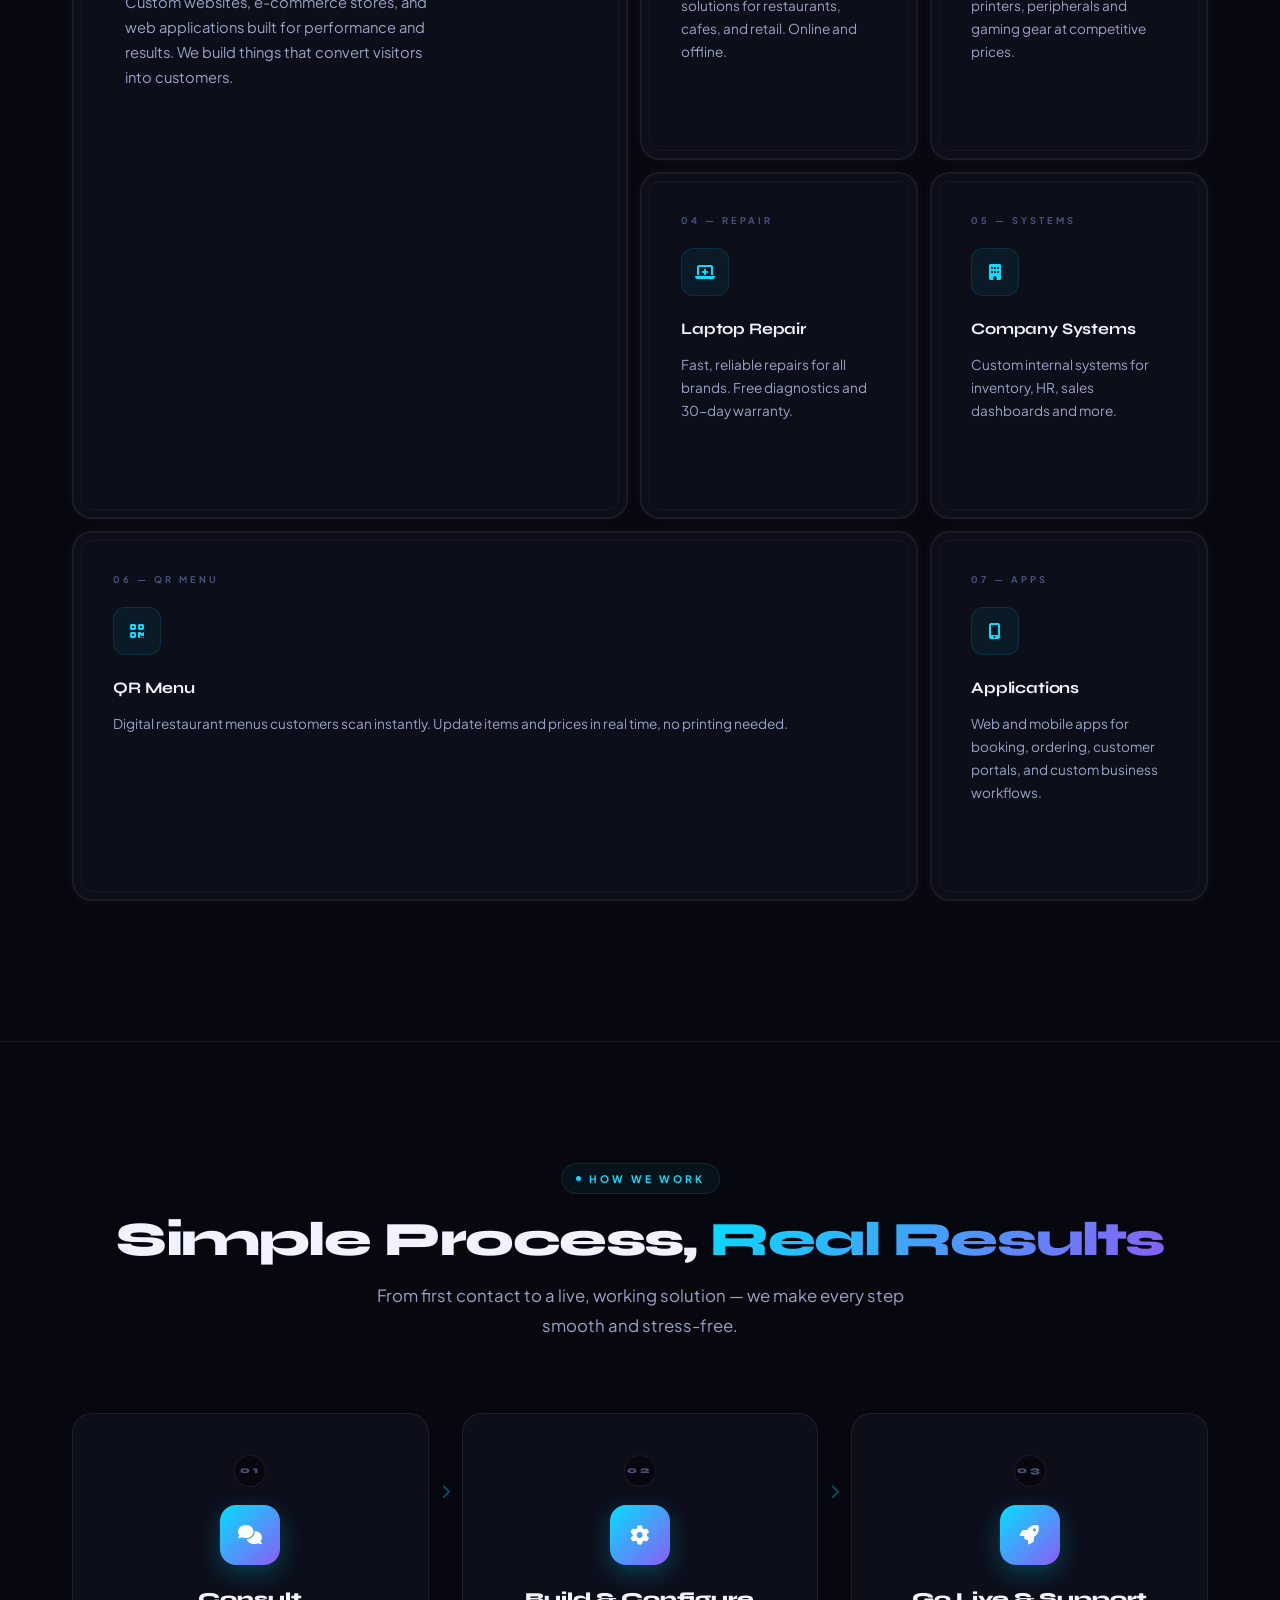
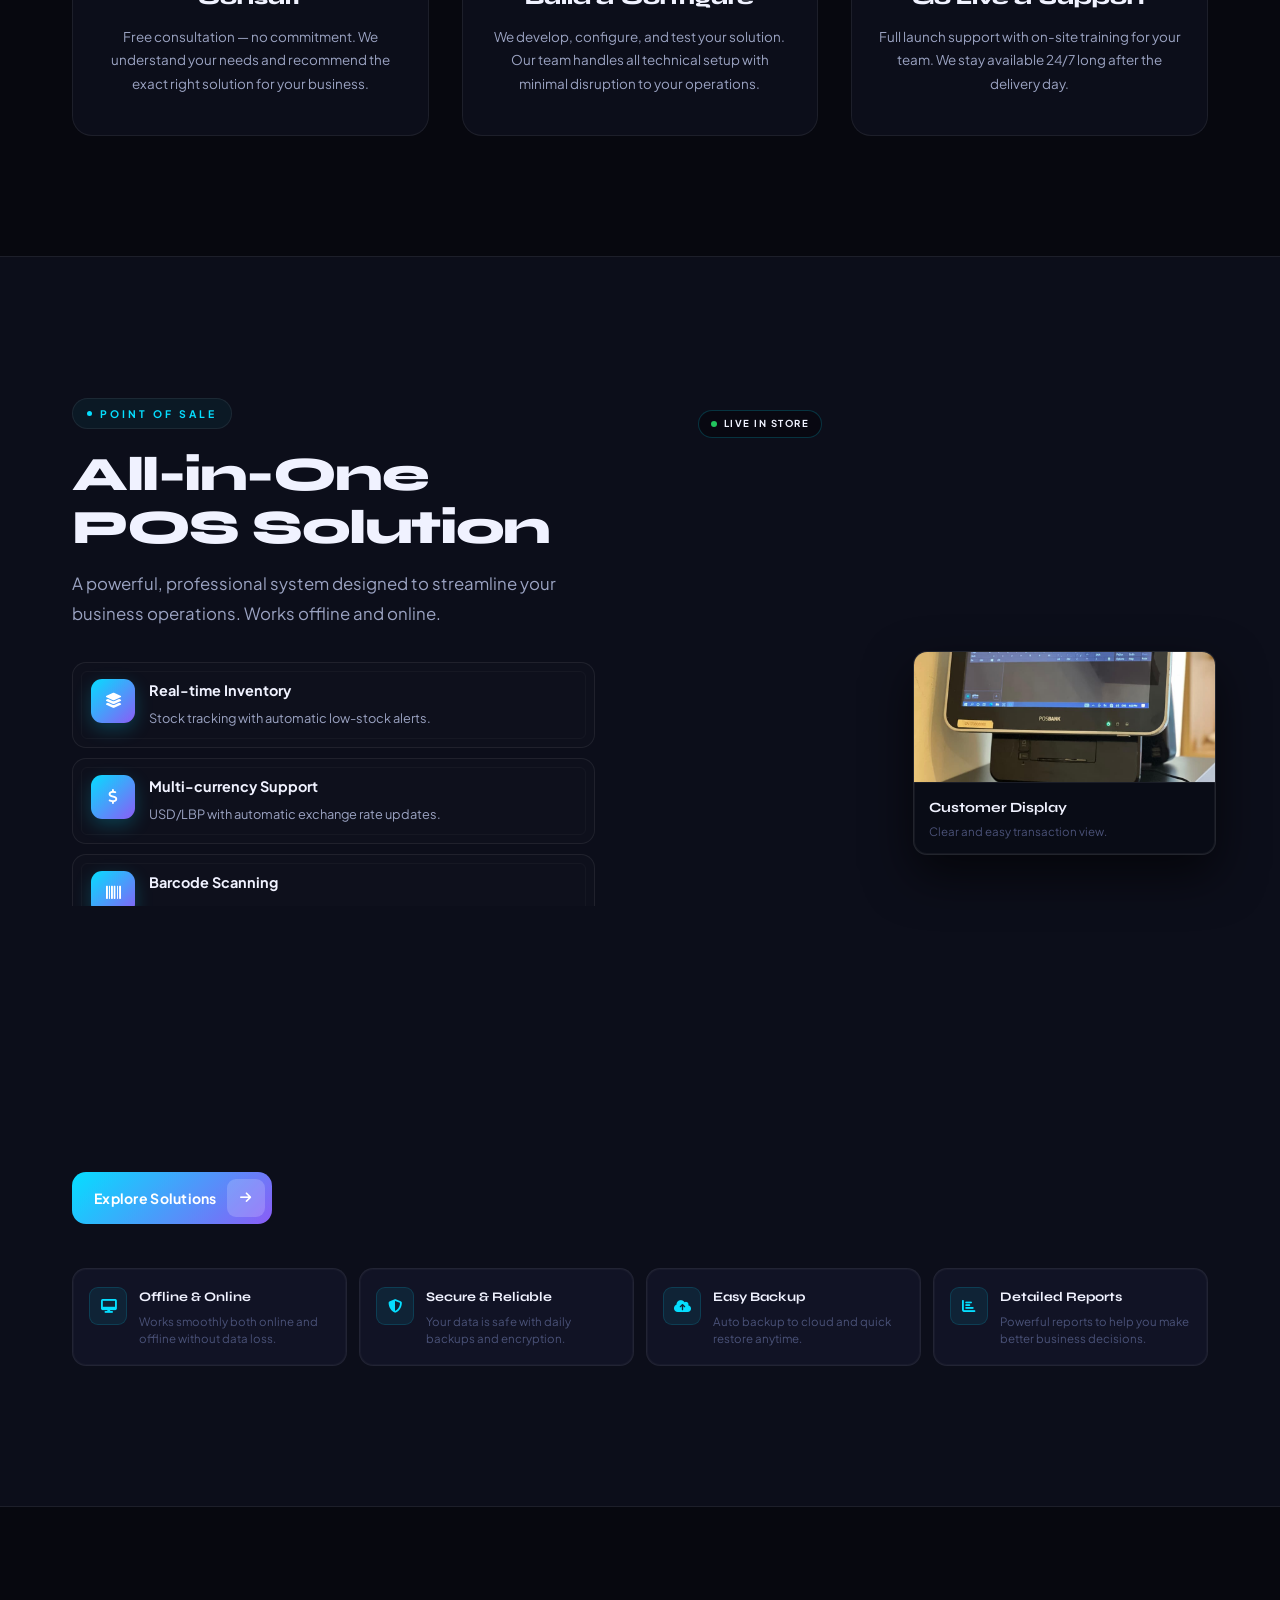
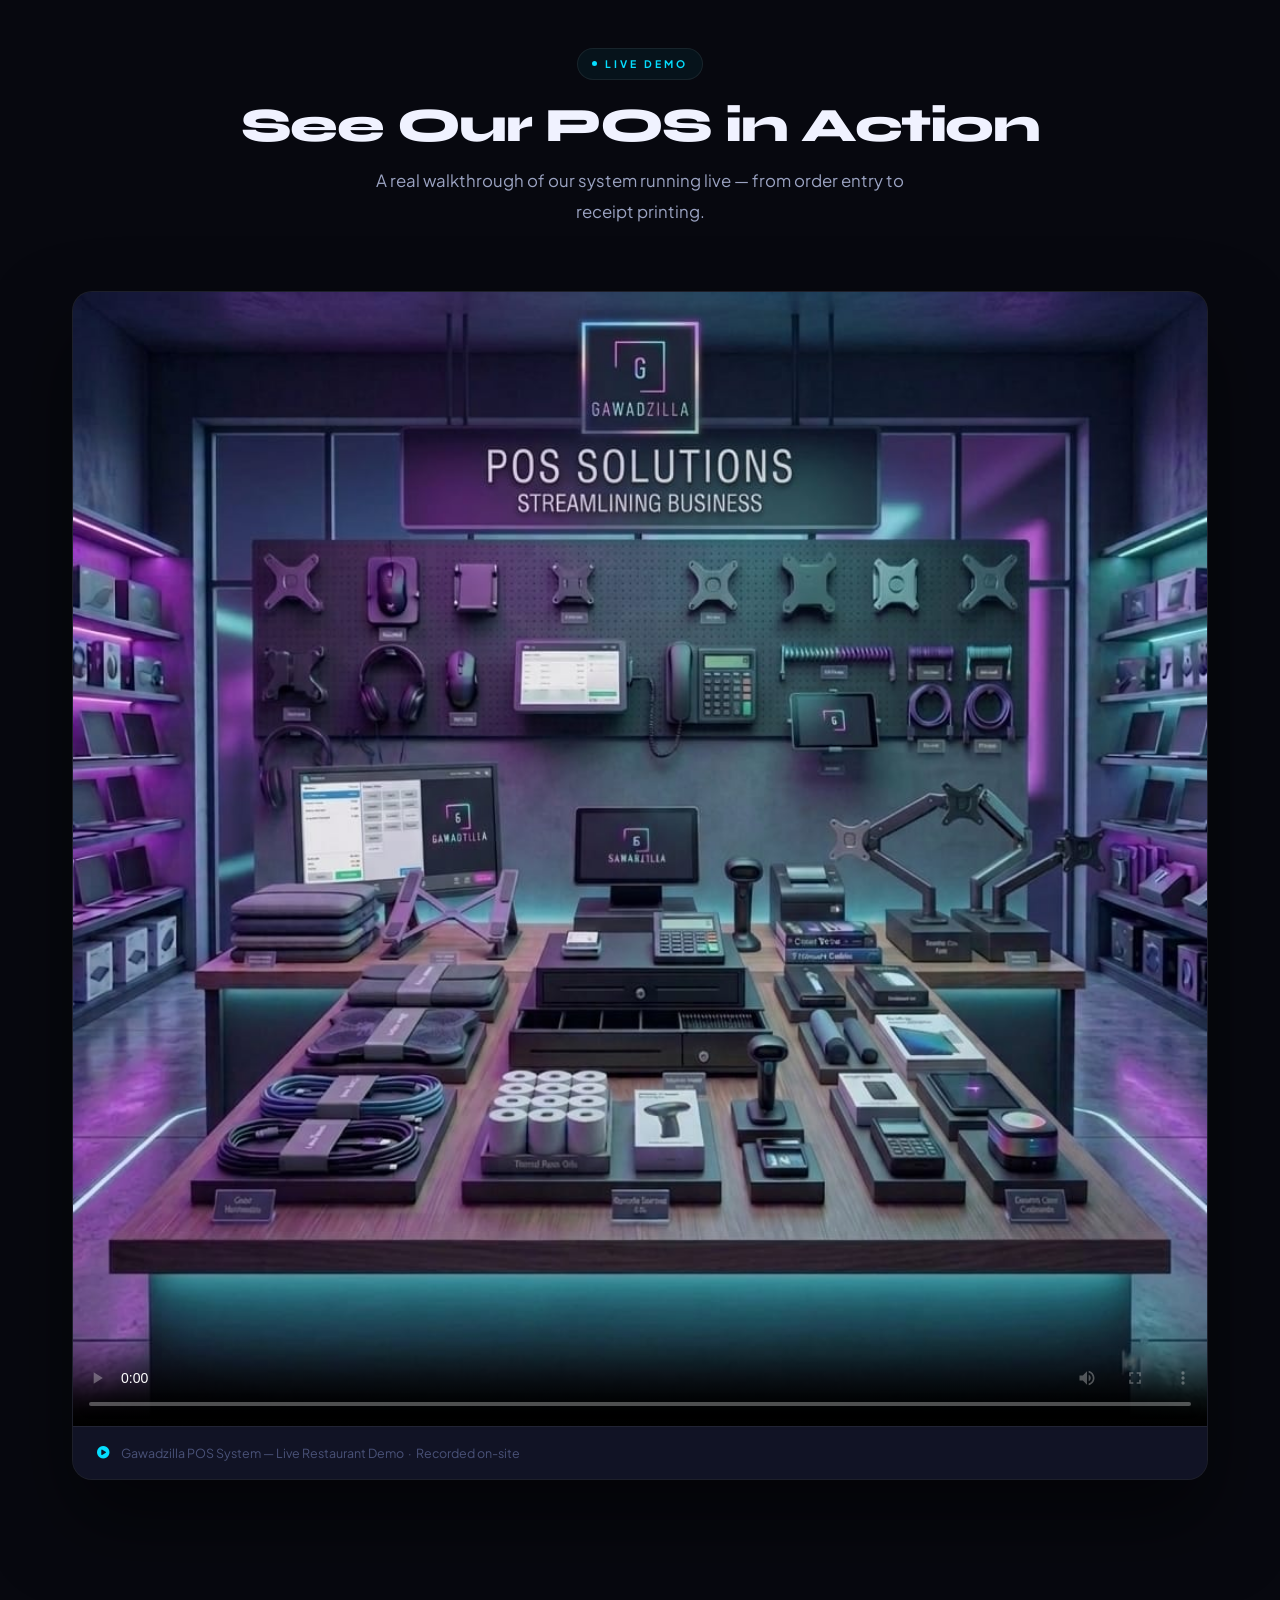
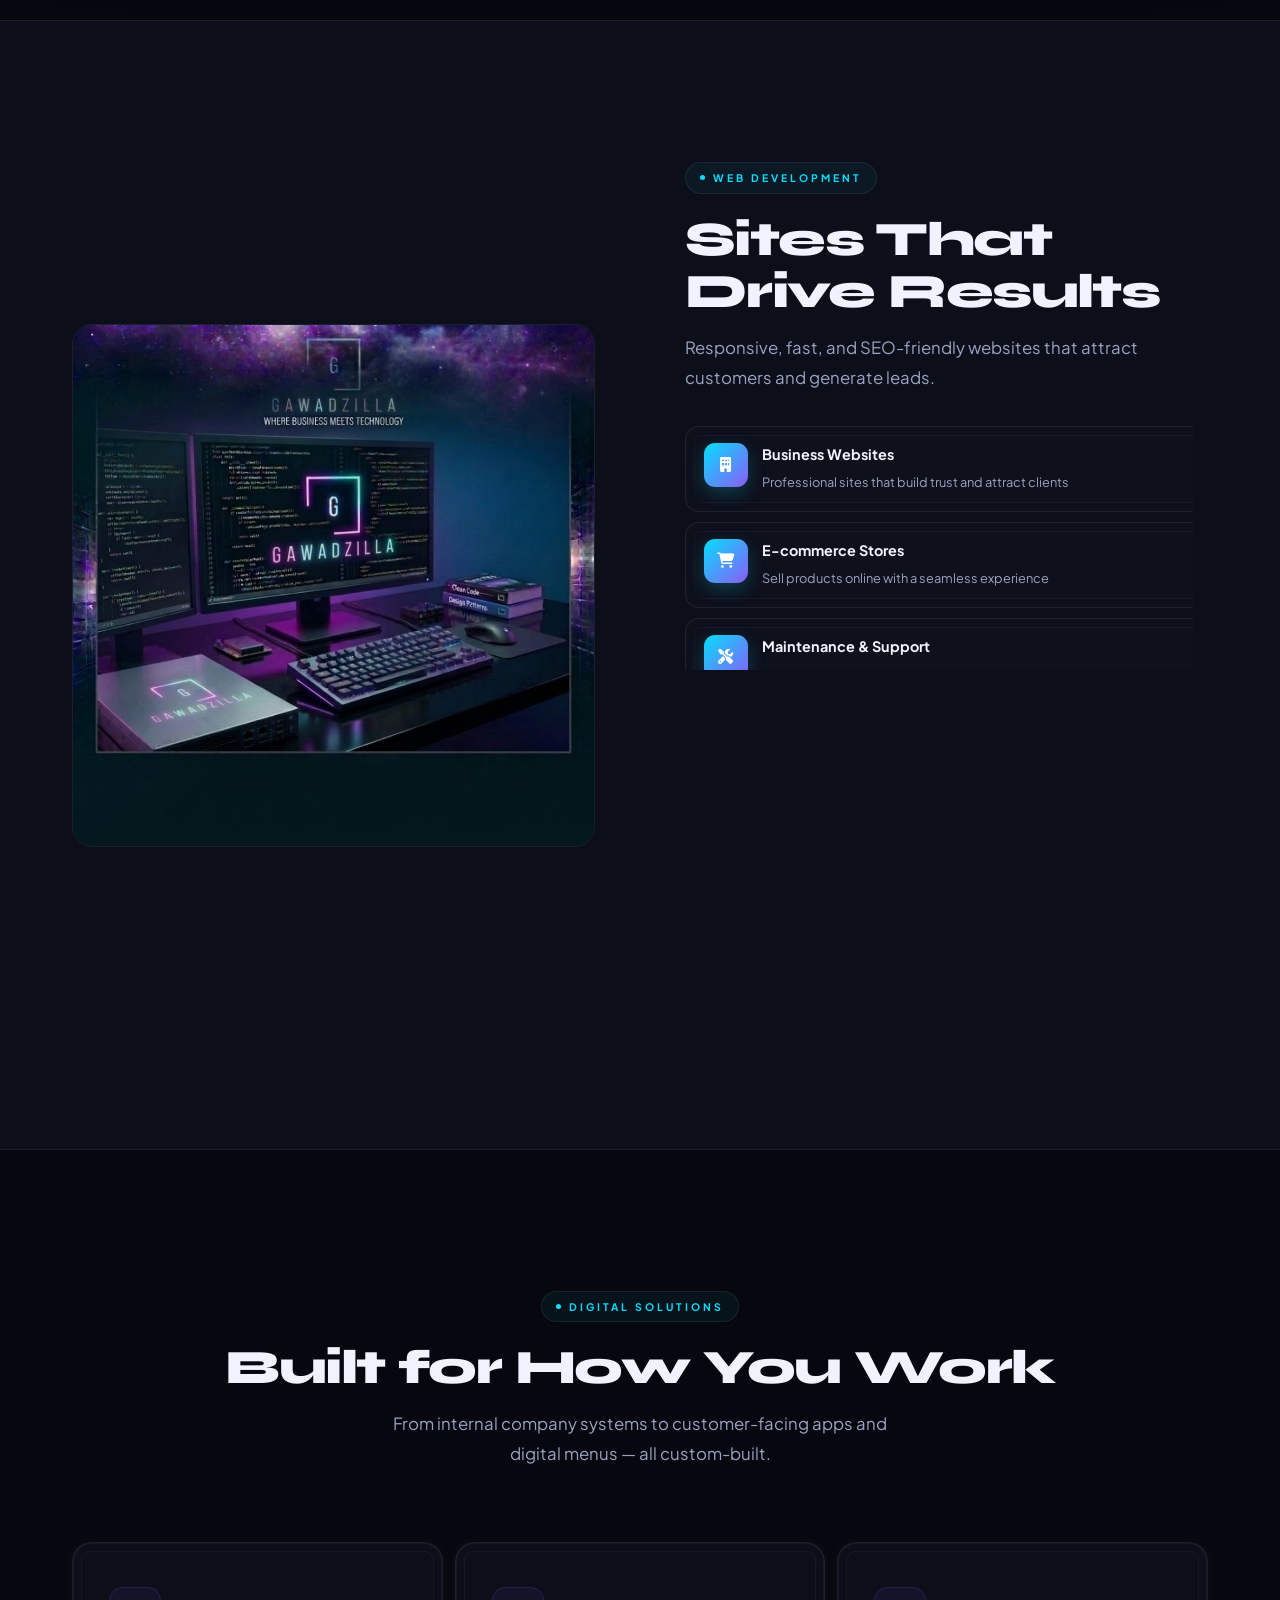
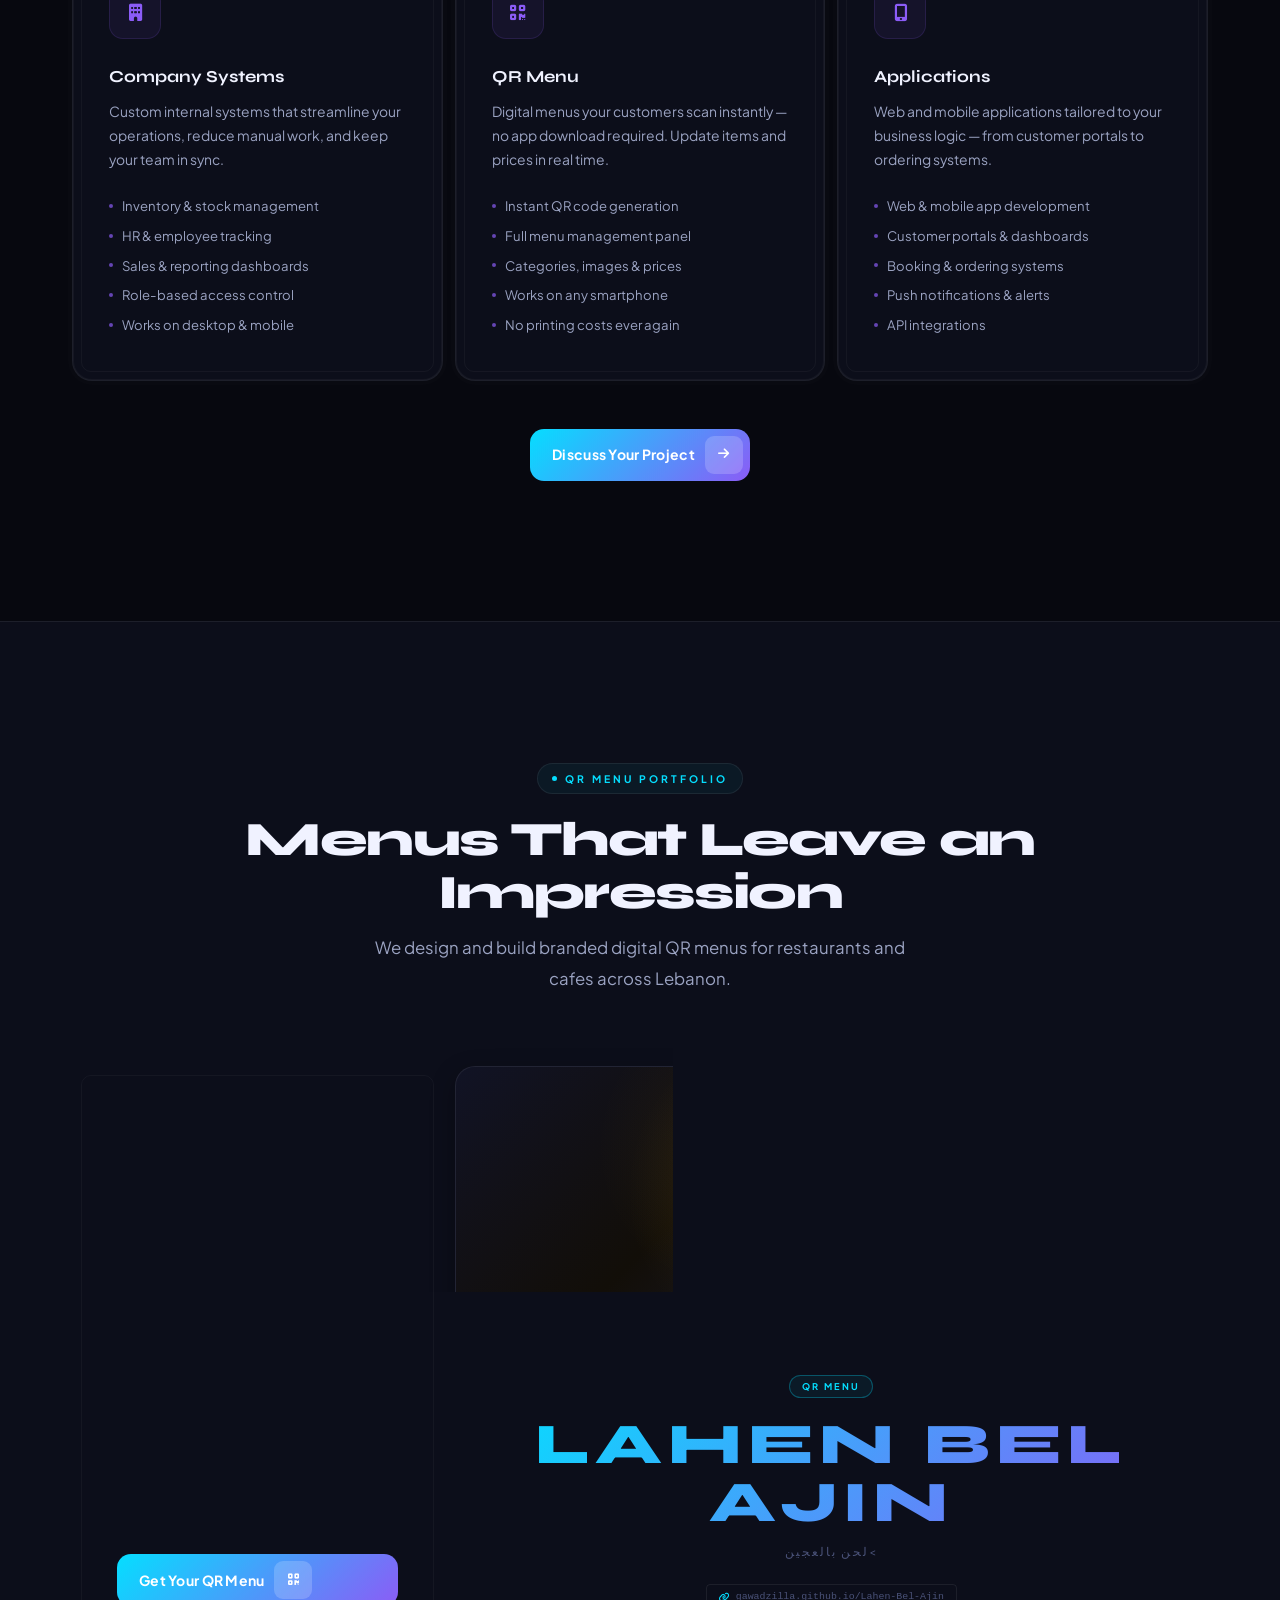
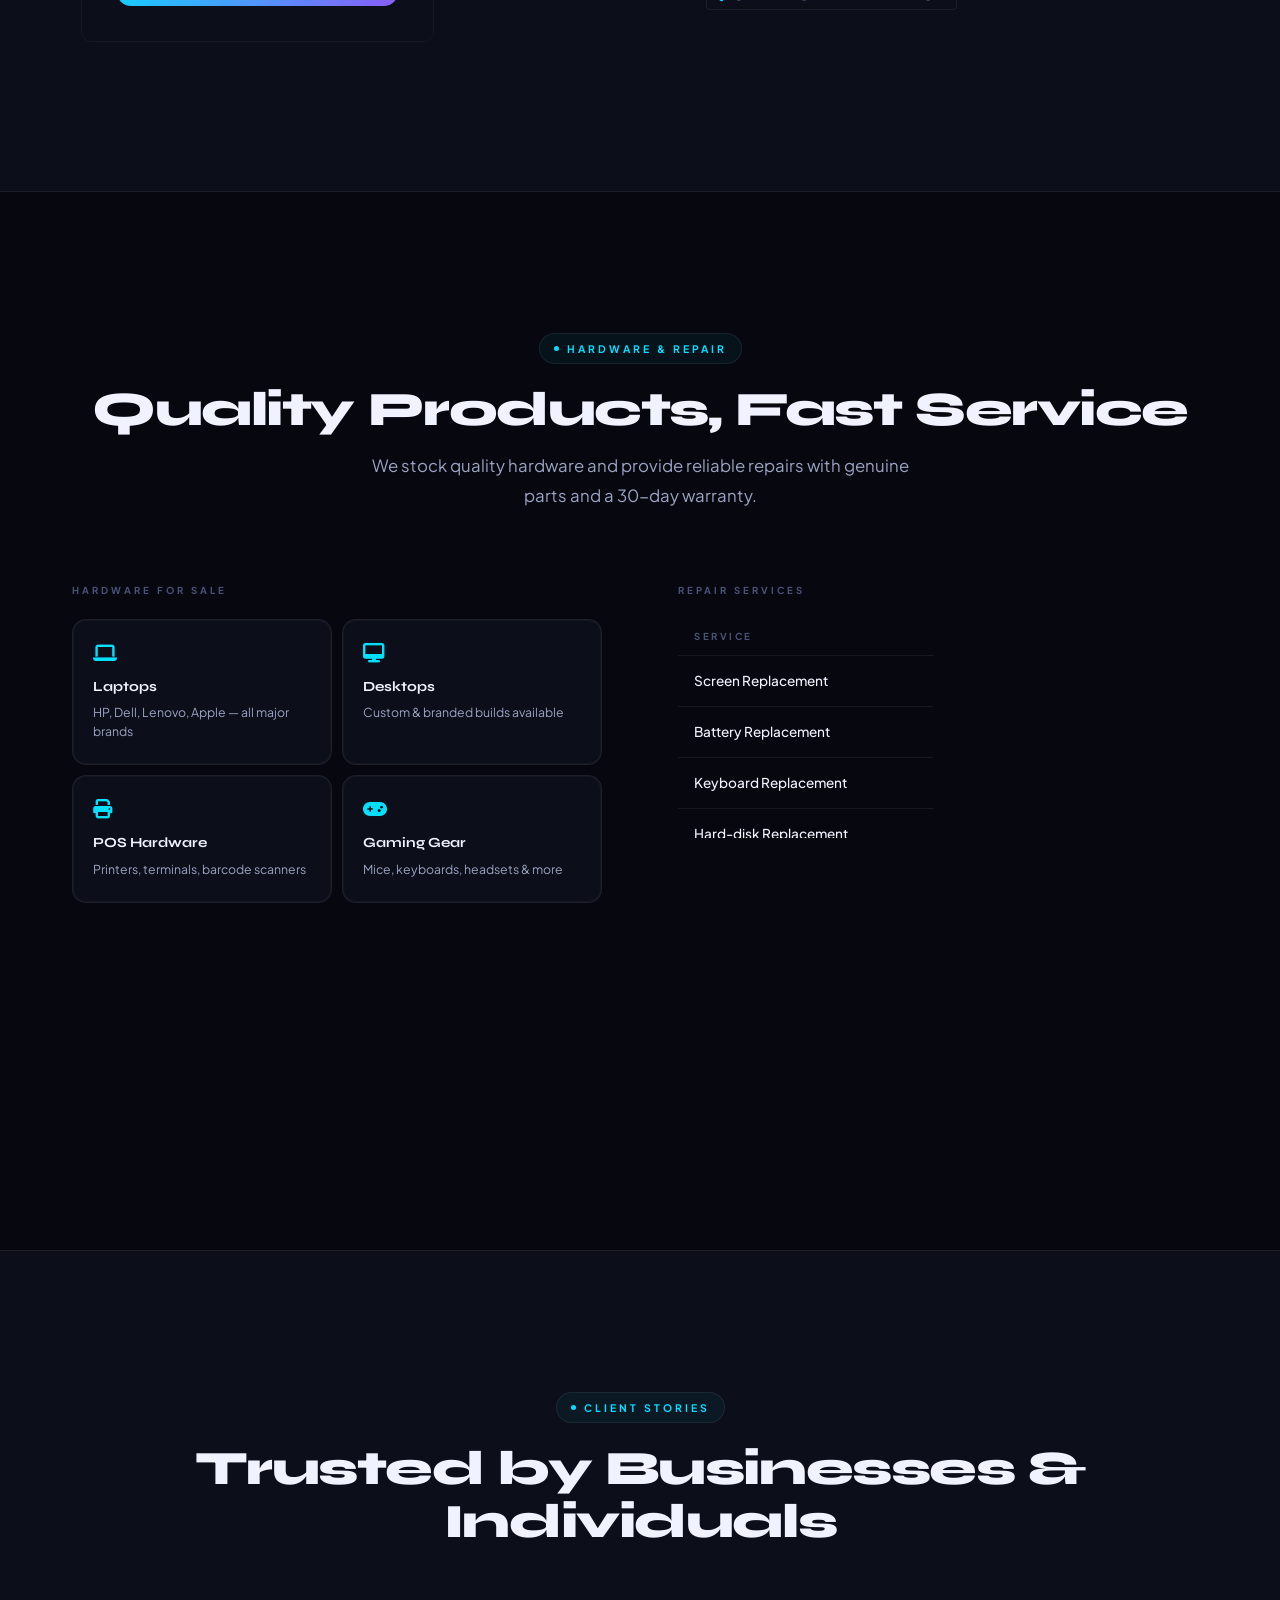
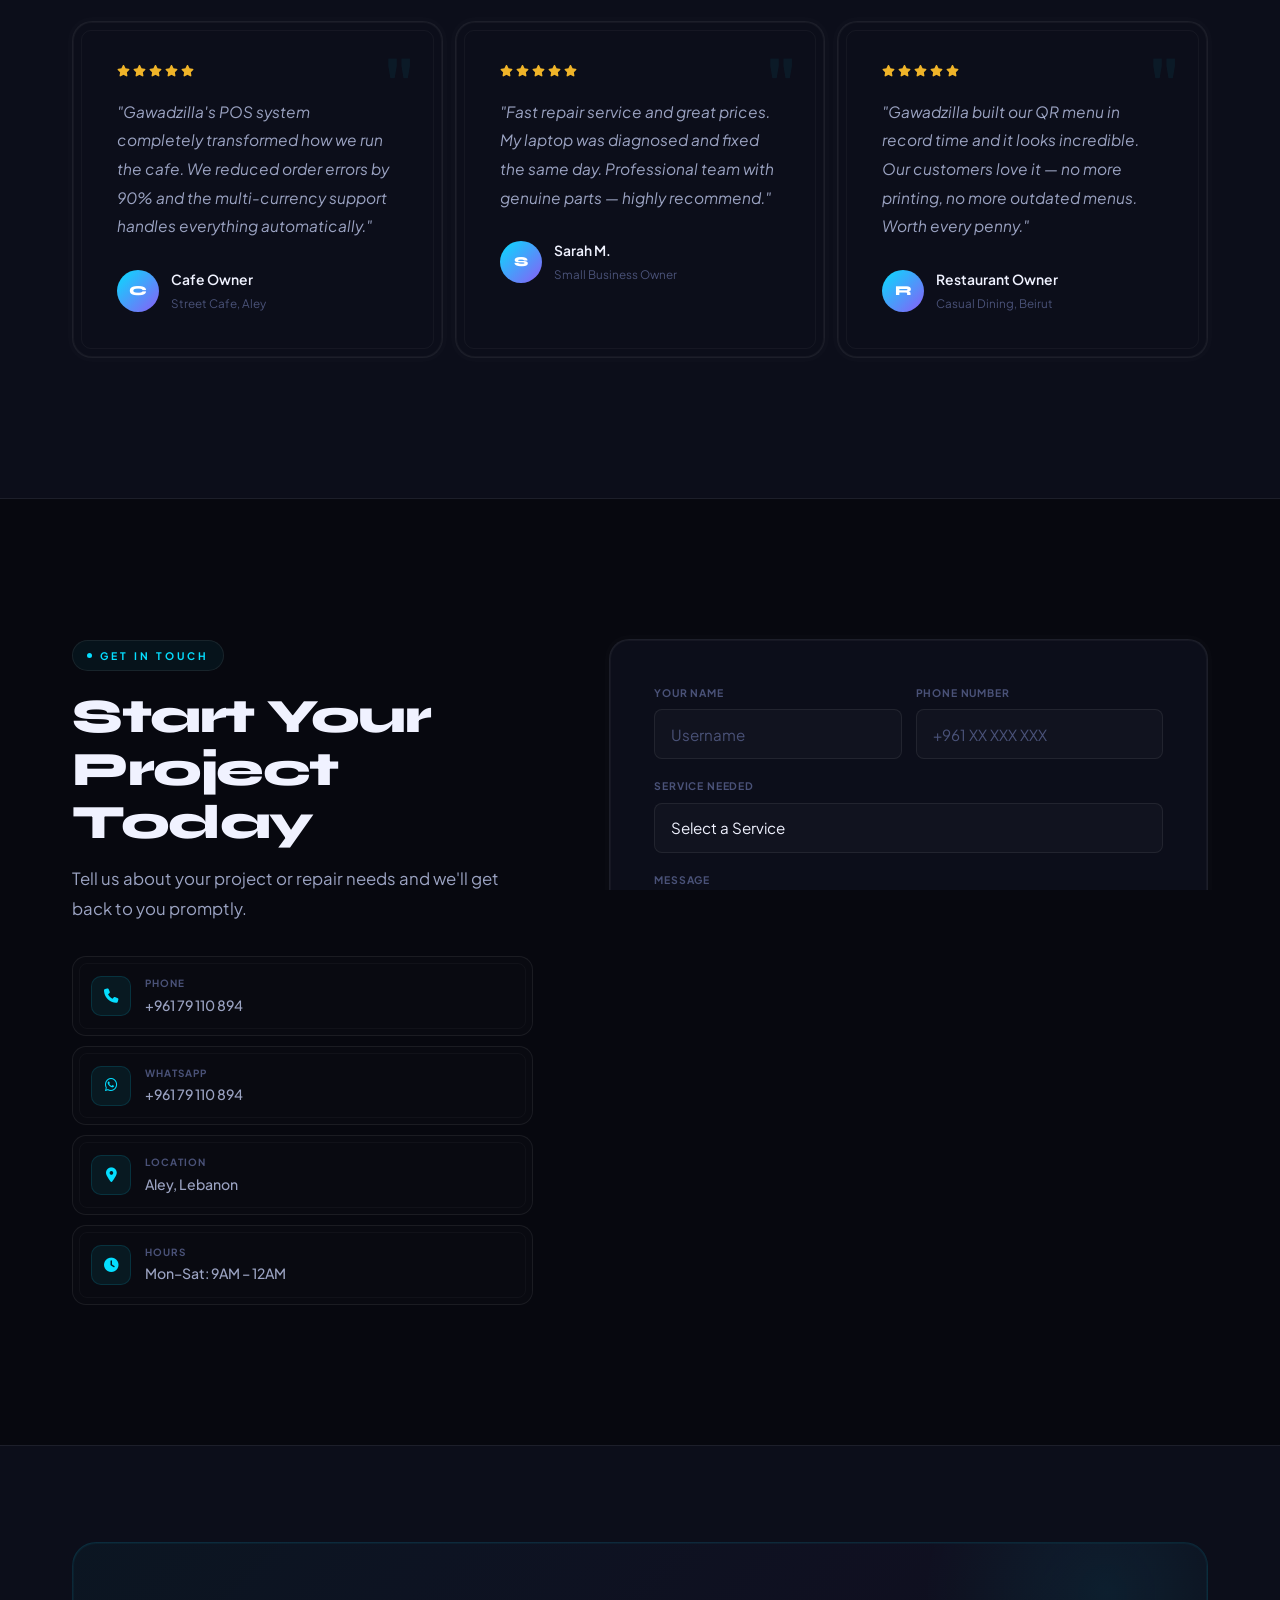
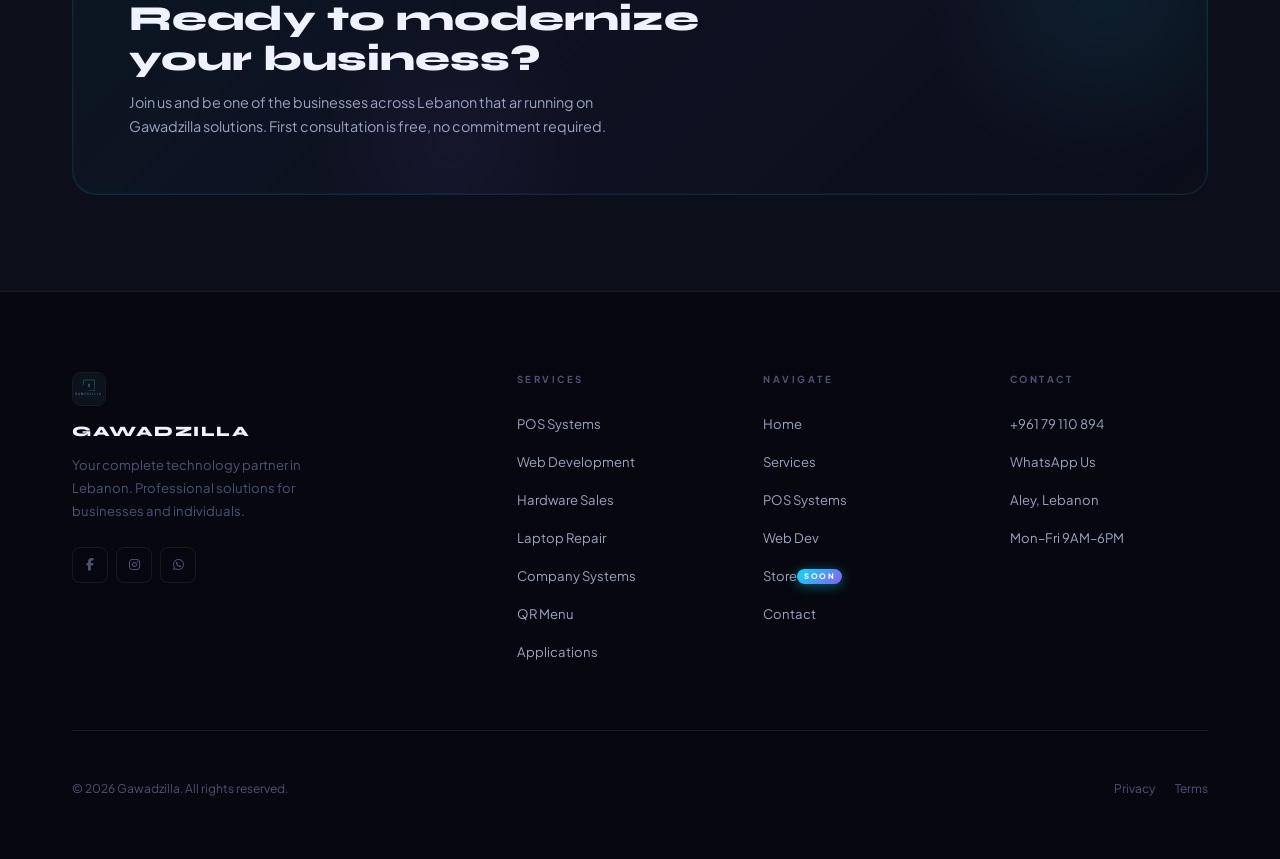
==== commit 1be6438e: "Update index.html" ====
--- a/index.html
+++ b/index.html
@@ -1110,7 +1110,7 @@
         <div class="qr-img-view"><i class="fas fa-external-link-alt"></i> Open Website</div>
         <div class="qr-img-shine"></div>
       </div>
-      <div class="qr-img-card qr-brand-card qr-brand-rose" onclick="window.open('https://gawadzilla.github.io/Lahen-Bel-Ajin/','_blank')" role="button" tabindex="0" aria-label="Visit Lahen Bel Ajin website">
+      <div class="qr-img-card qr-brand-card qr-brand-rose" onclick="window.open('https://gawadzilla.github.io/DROOLIES/','_blank')" role="button" tabindex="0" aria-label="Visit Lahen Bel Ajin website">
         <div class="qr-brand-bg">
           <div class="qr-brand-content">
             <div class="qr-brand-pill">QR Menu</div>
@@ -1122,7 +1122,7 @@
         <div class="qr-img-view"><i class="fas fa-external-link-alt"></i> Open Website</div>
         <div class="qr-img-shine"></div>
       </div>
-      <div class="qr-img-card qr-brand-card" onclick="window.open('https://gawadzilla.github.io/DROOLIES/','_blank')" role="button" tabindex="0" aria-label="Visit DROOLIES website">
+      <div class="qr-img-card qr-brand-card" onclick="window.open('https://gawadzilla.github.io/Lahen-Bel-Ajin/','_blank')" role="button" tabindex="0" aria-label="Visit DROOLIES website">
         <div class="qr-brand-bg">
           <div class="qr-brand-content">
             <div class="qr-brand-pill">QR Menu</div>
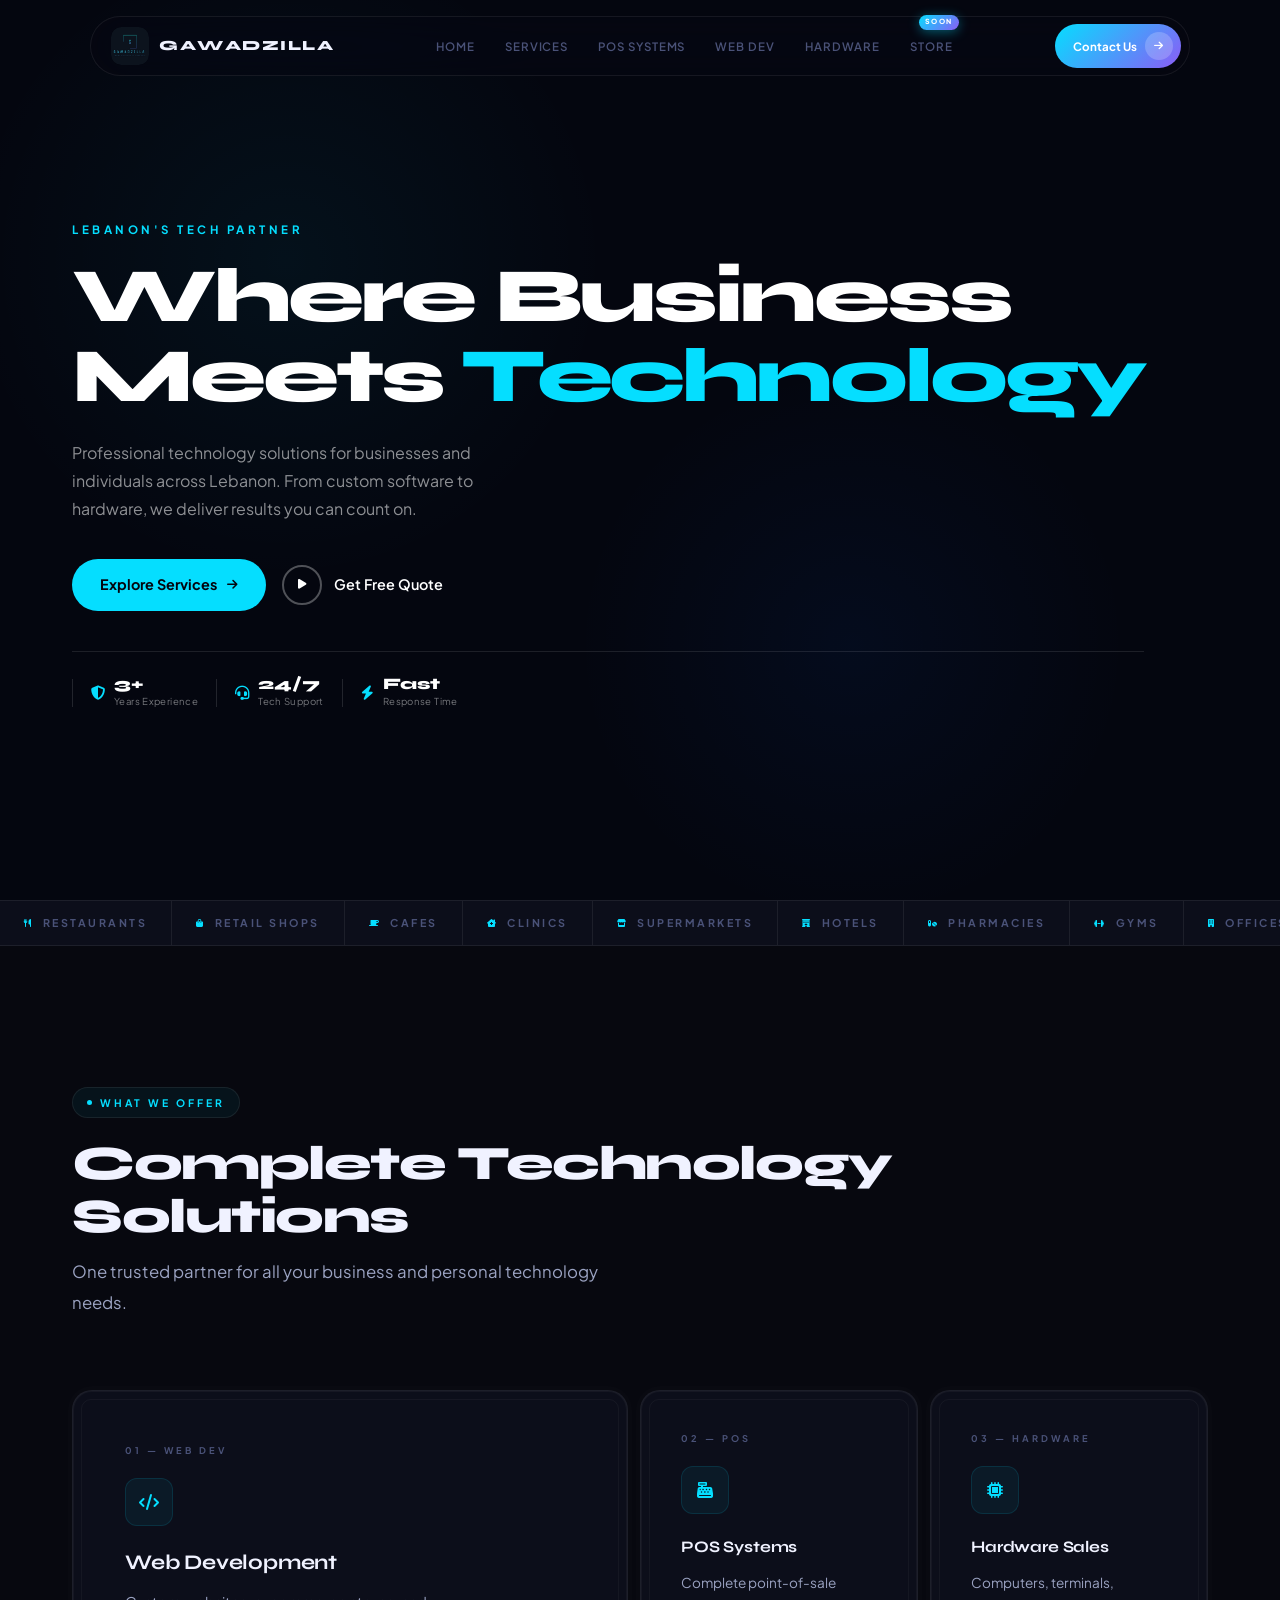
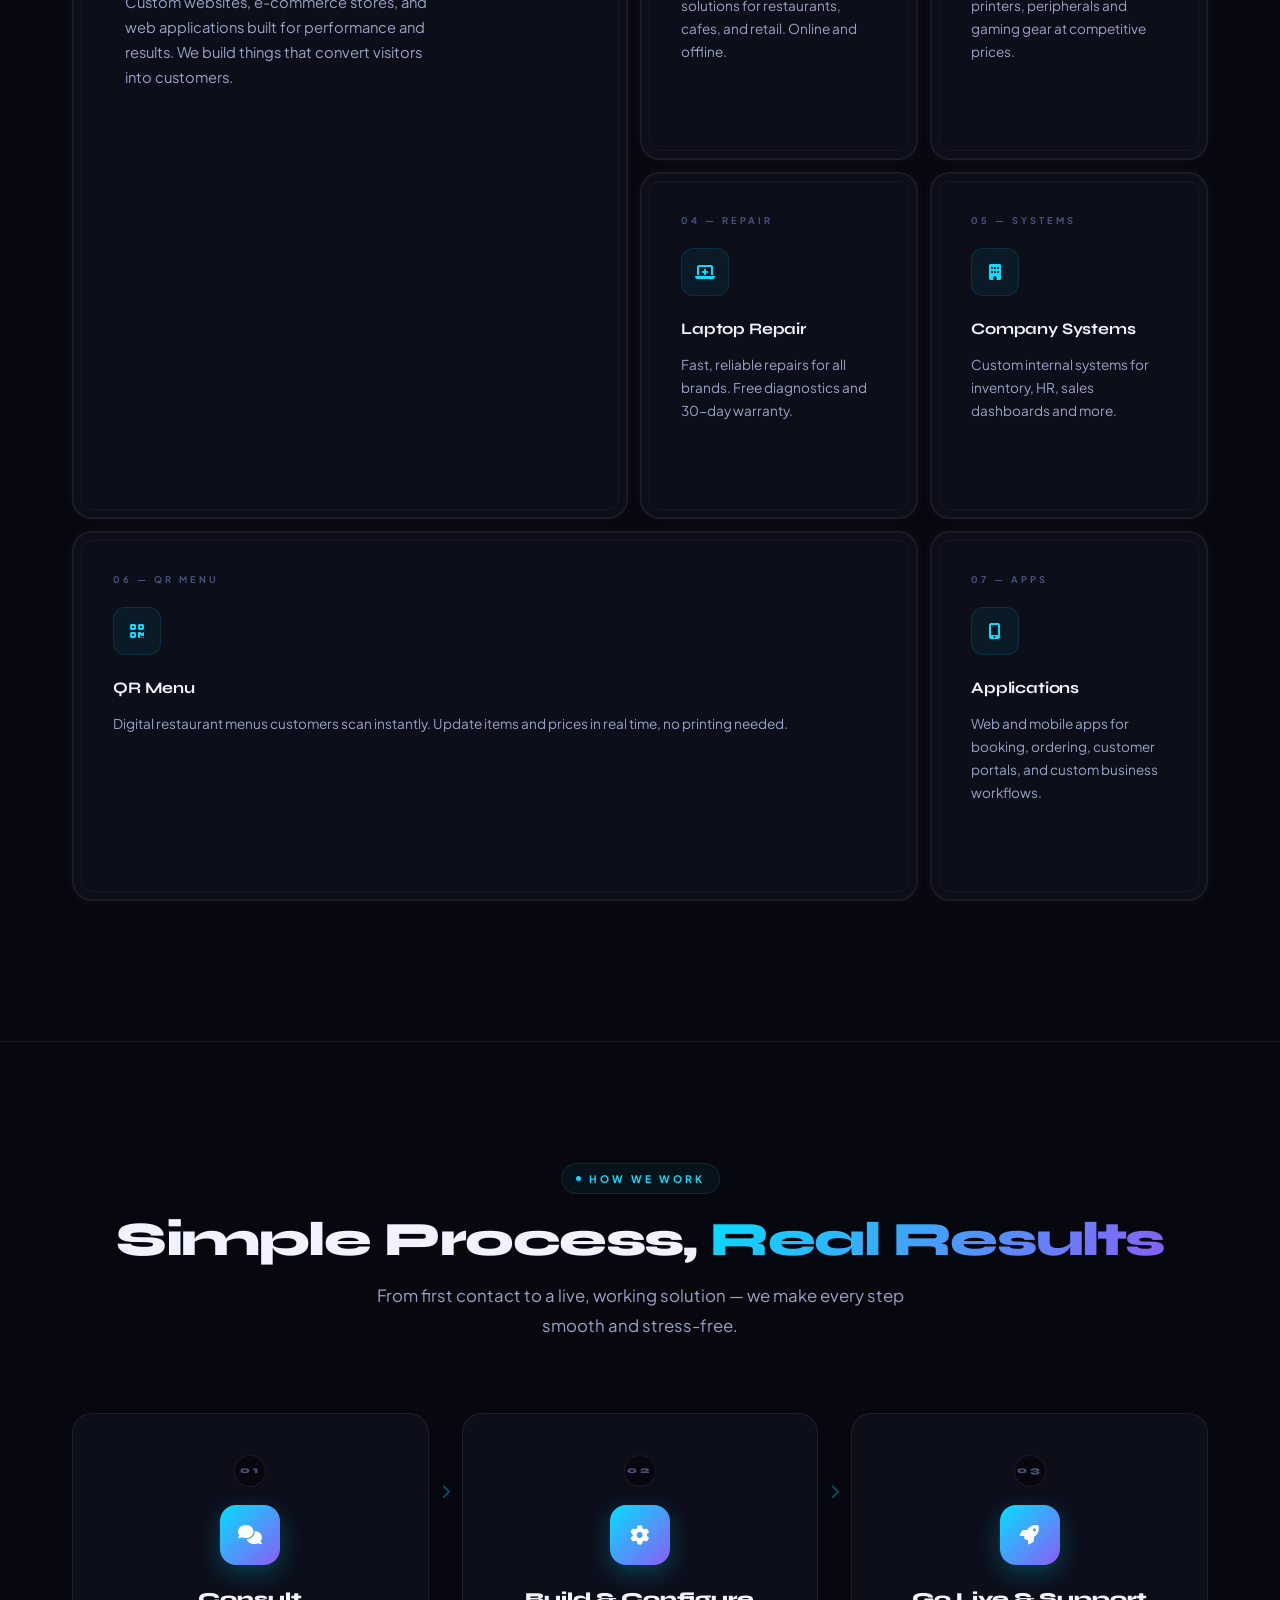
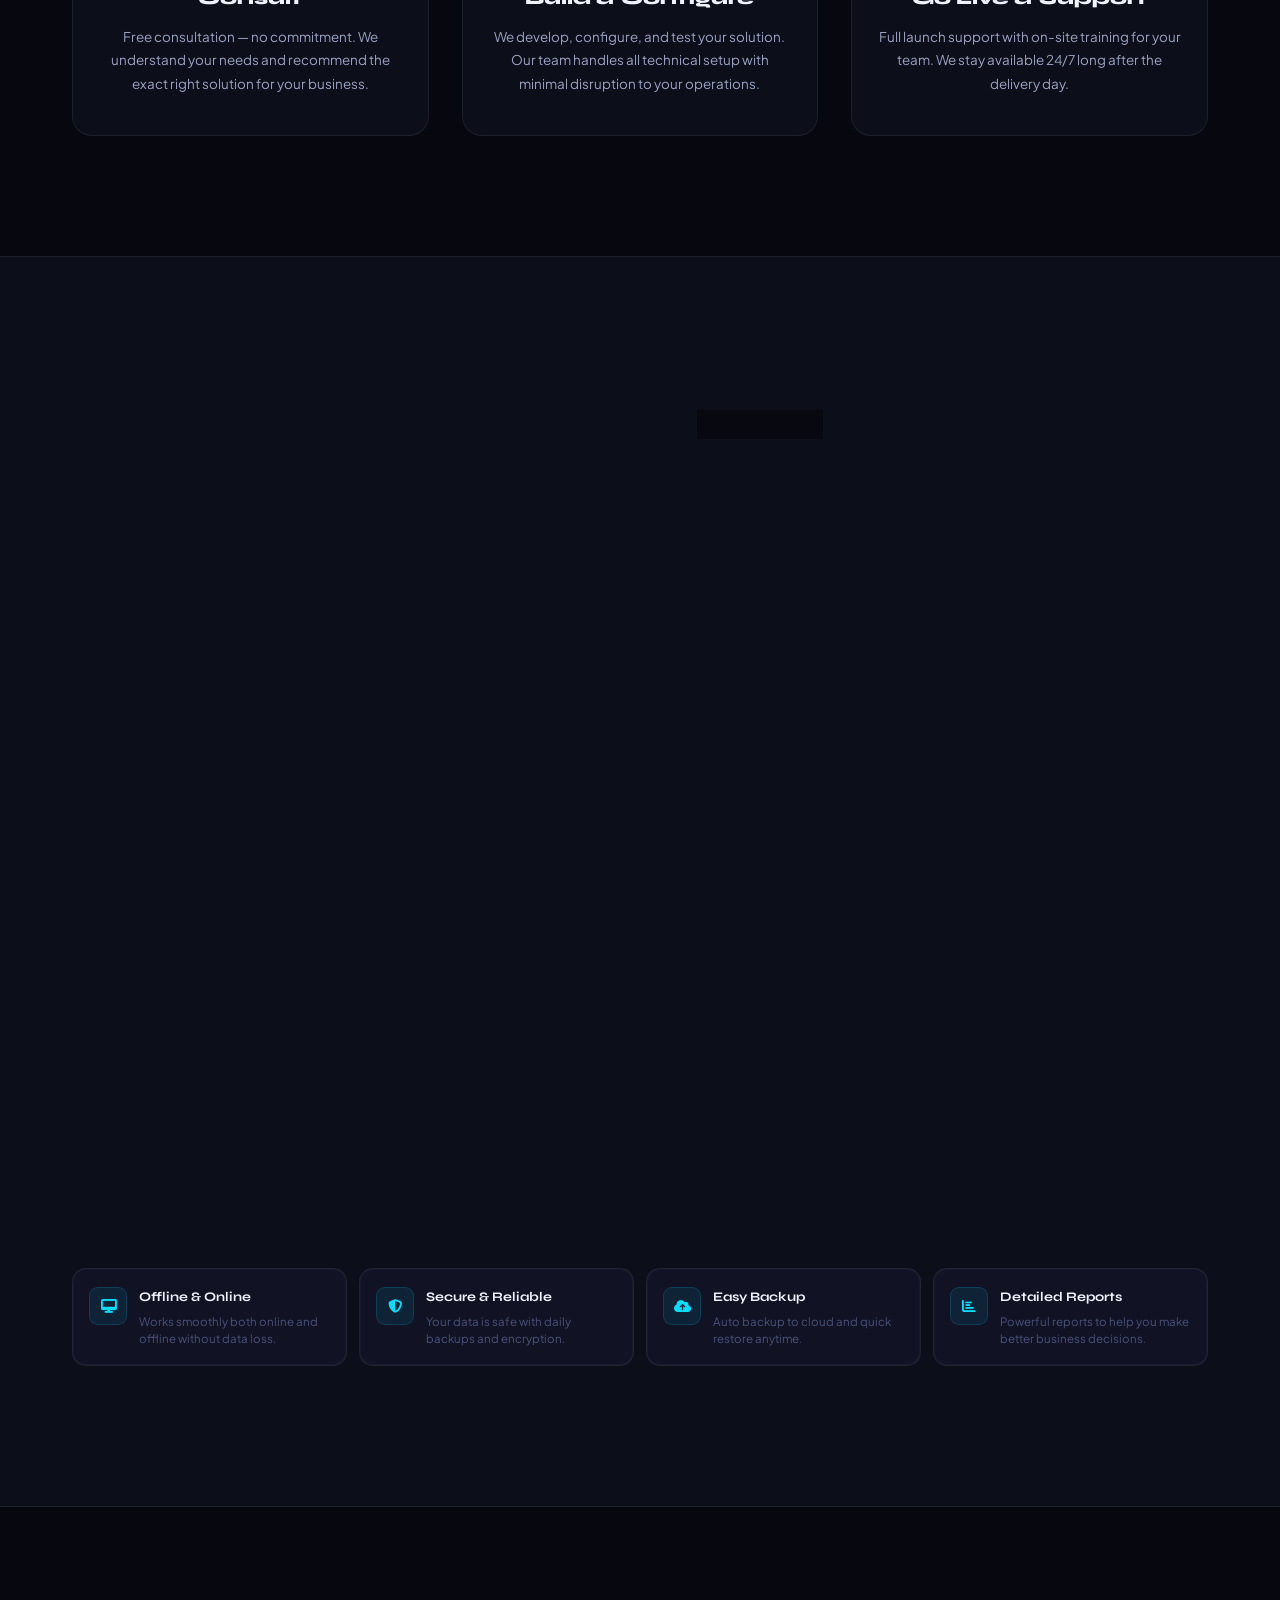
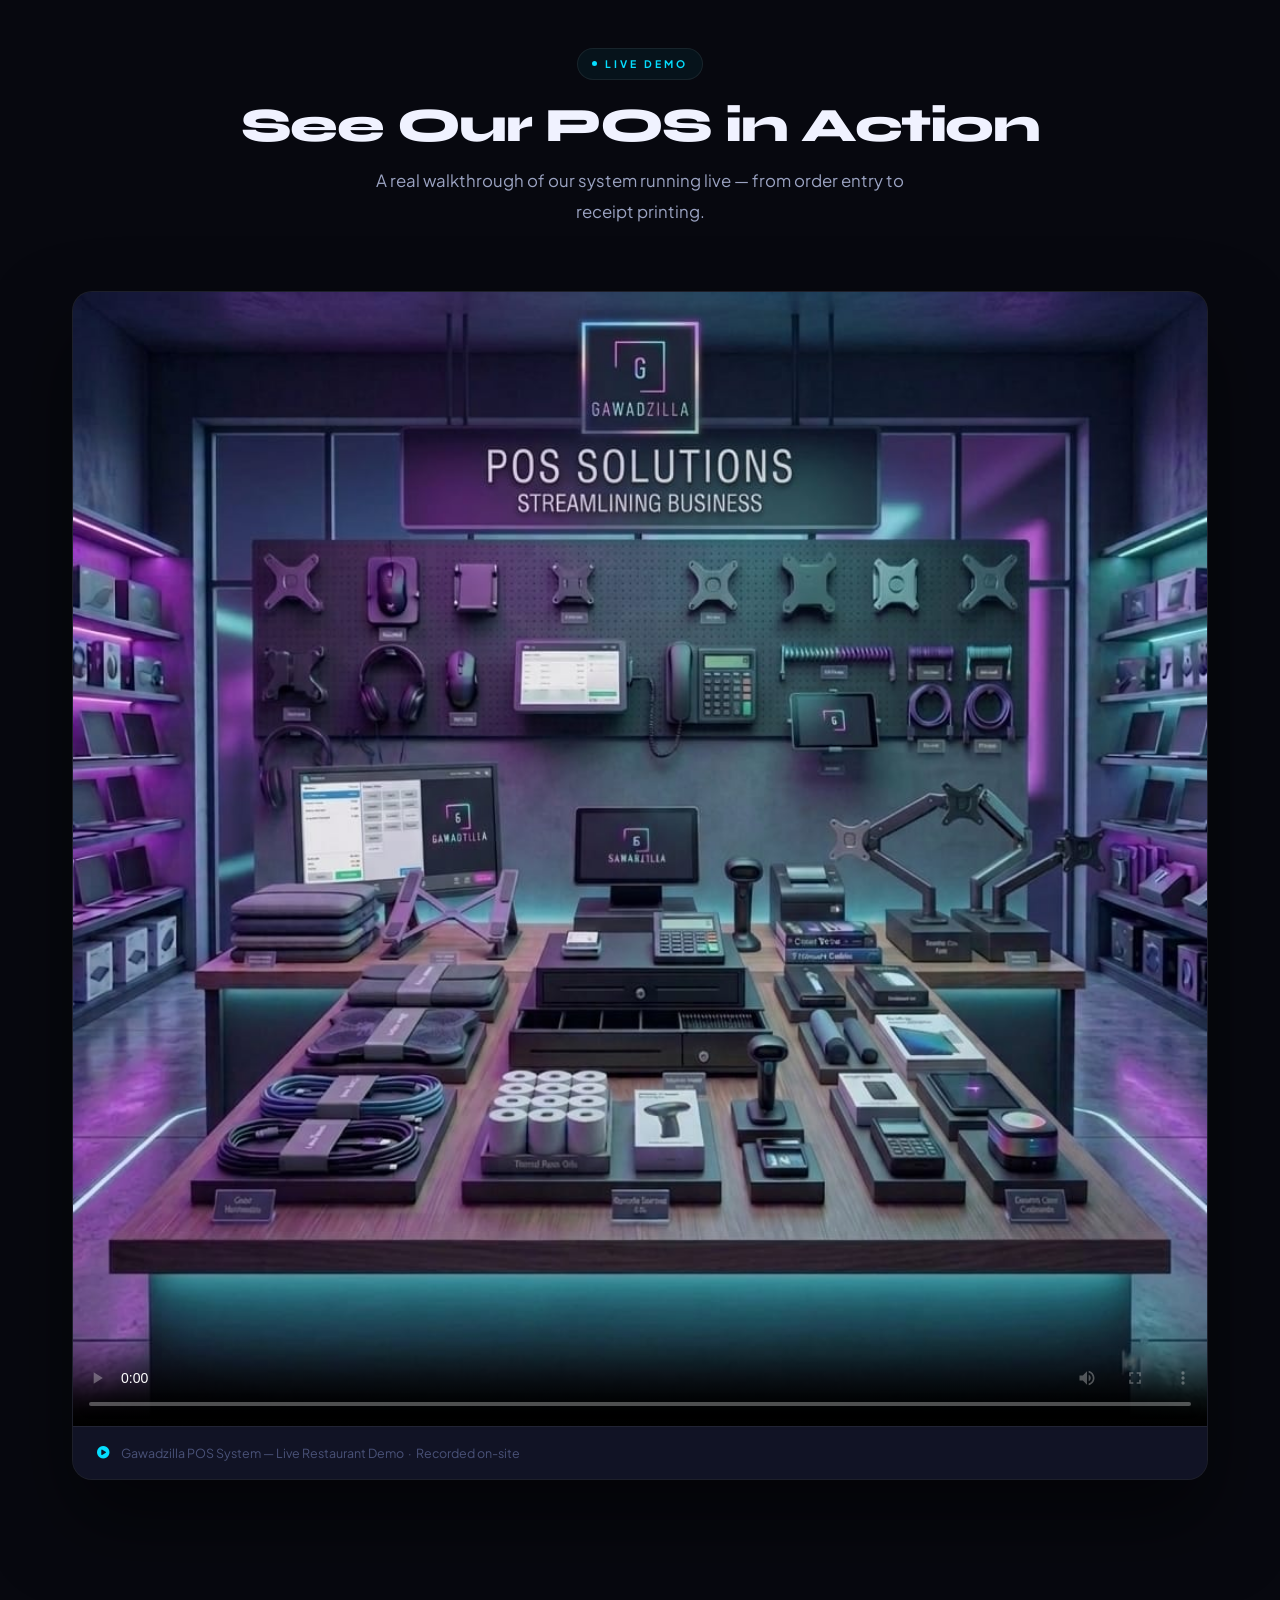
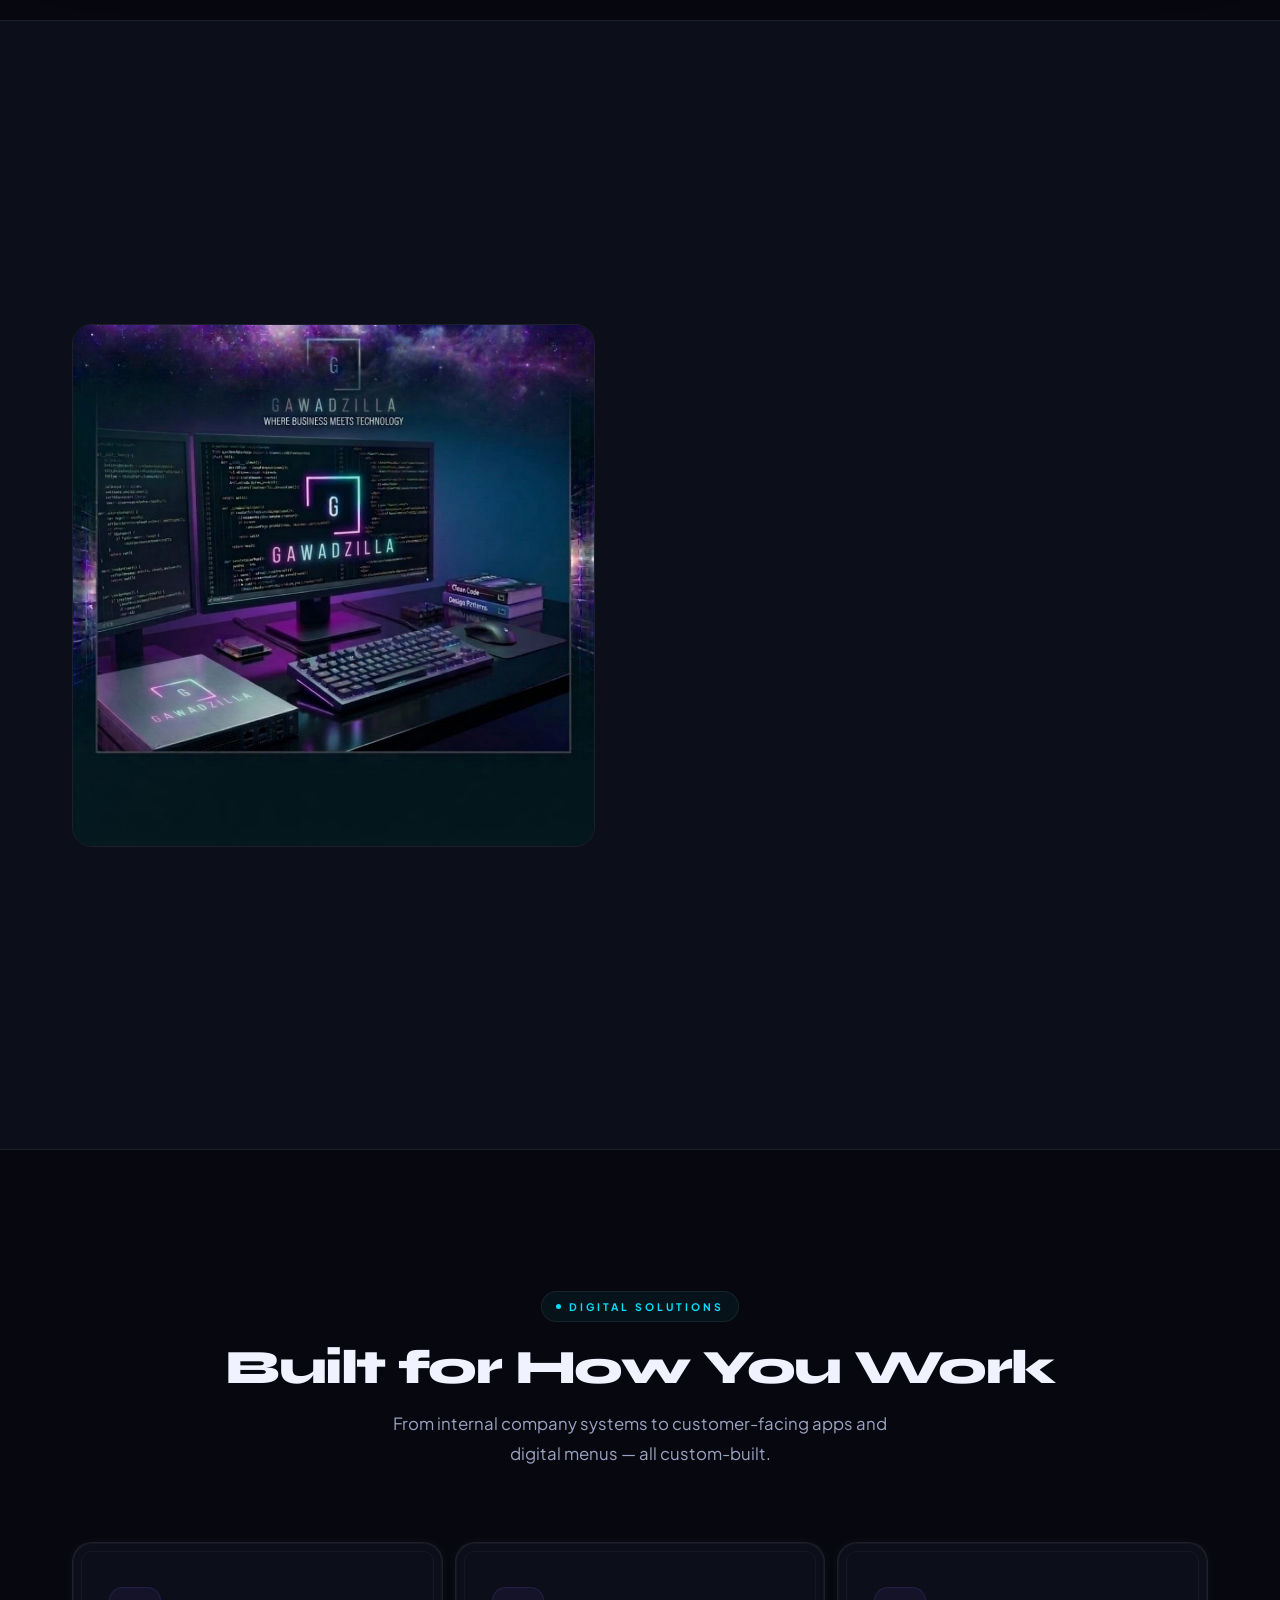
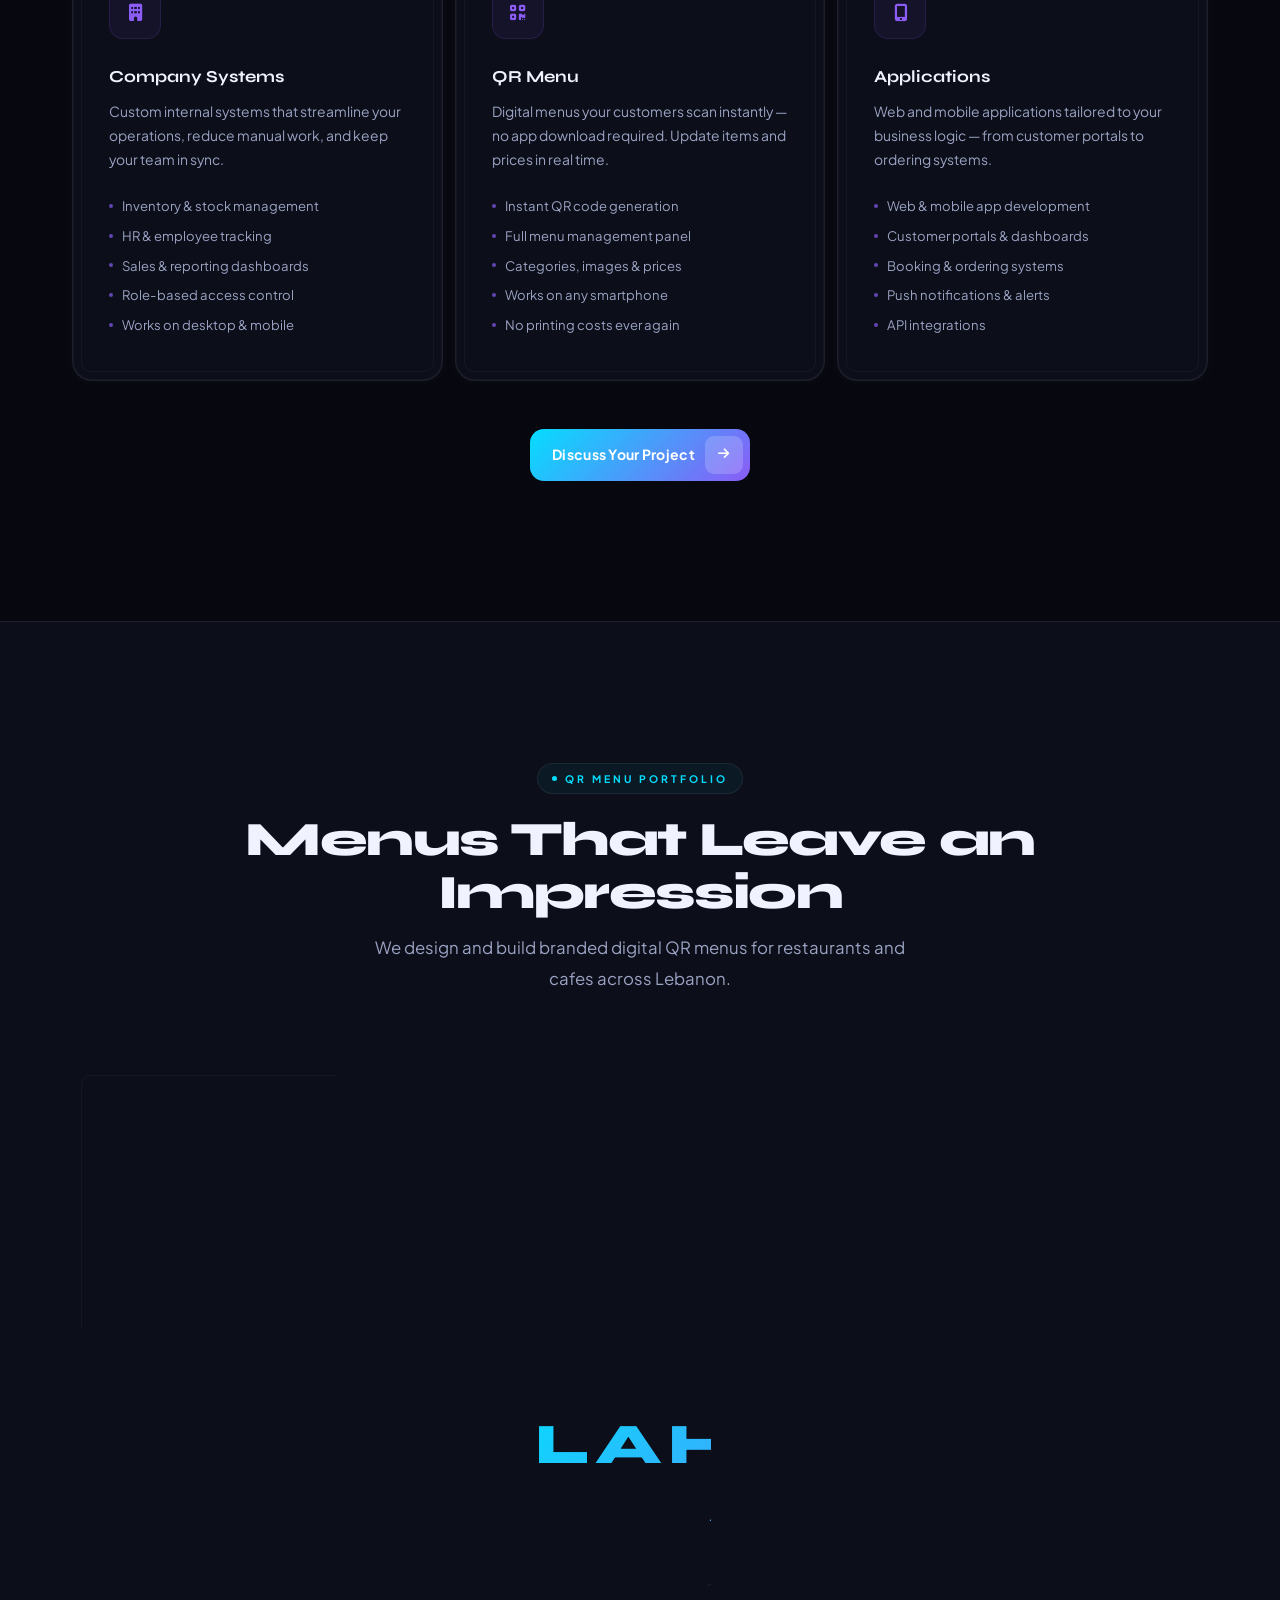
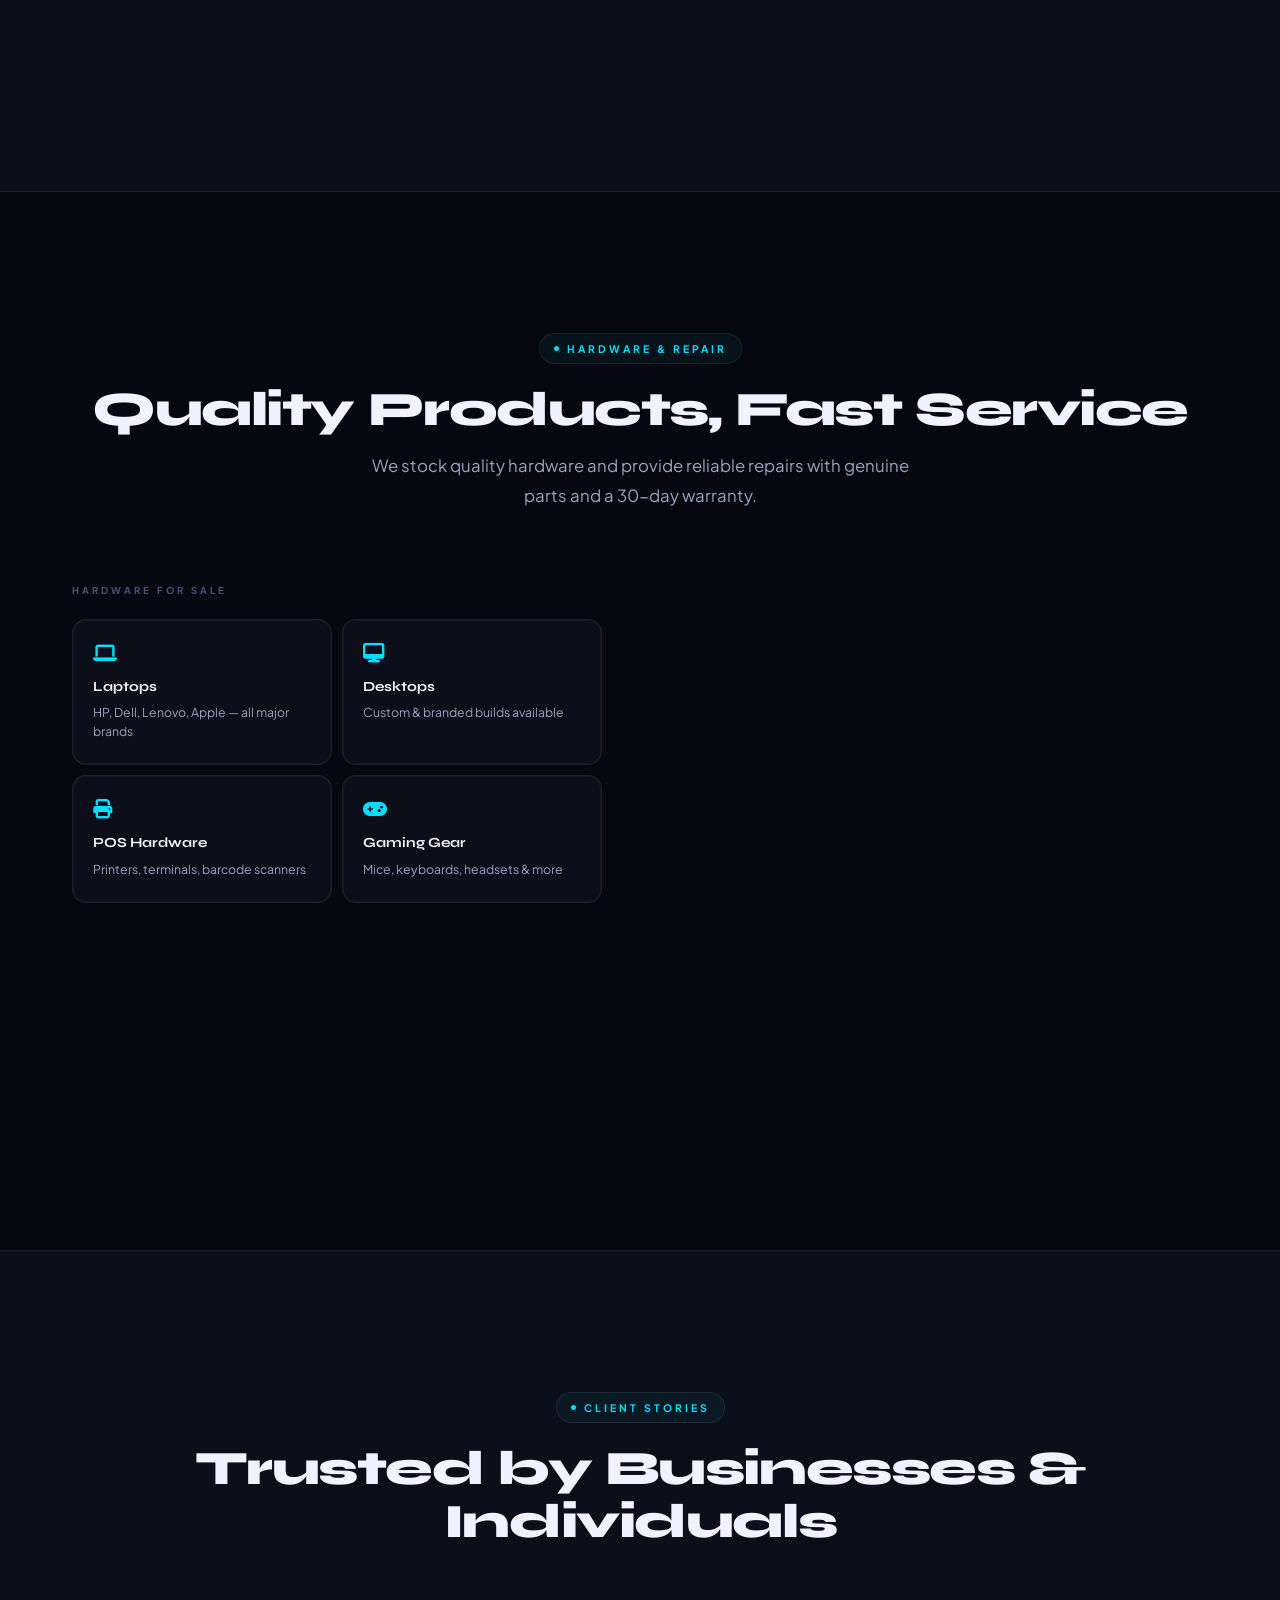
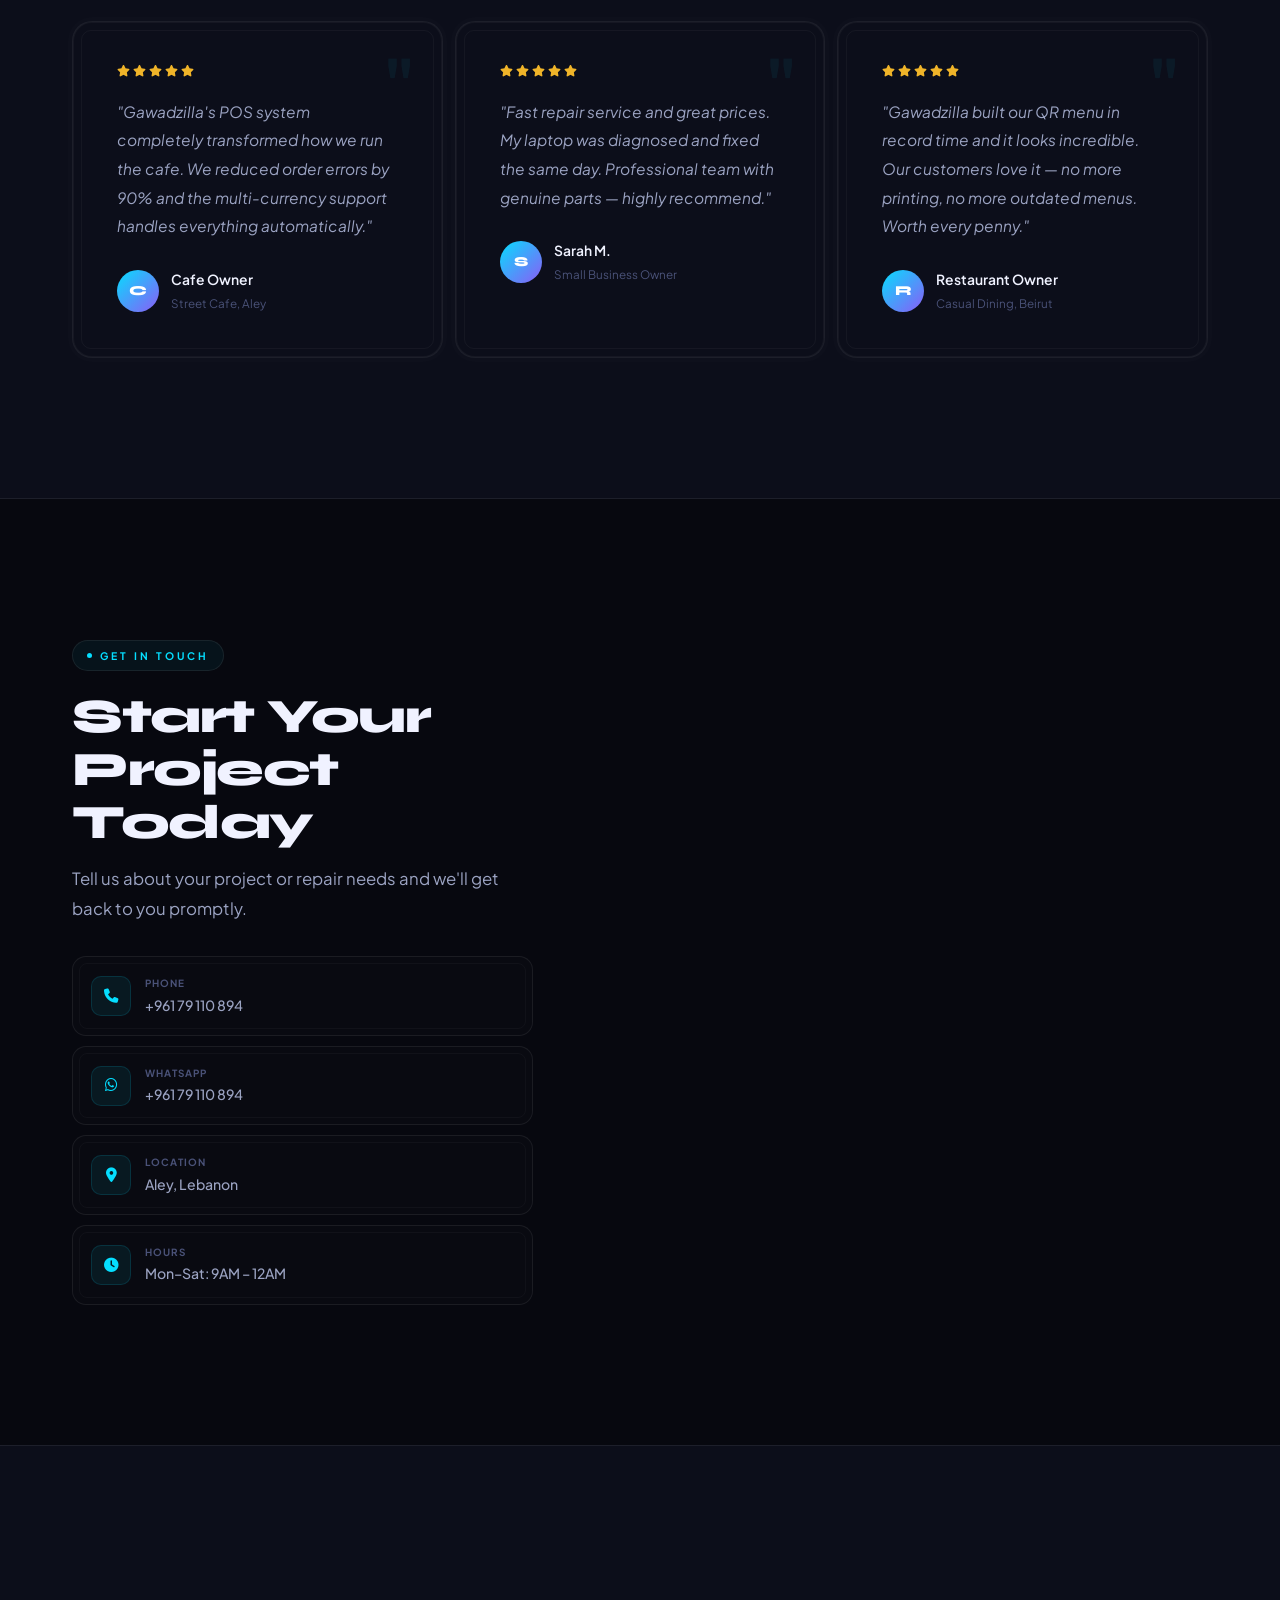
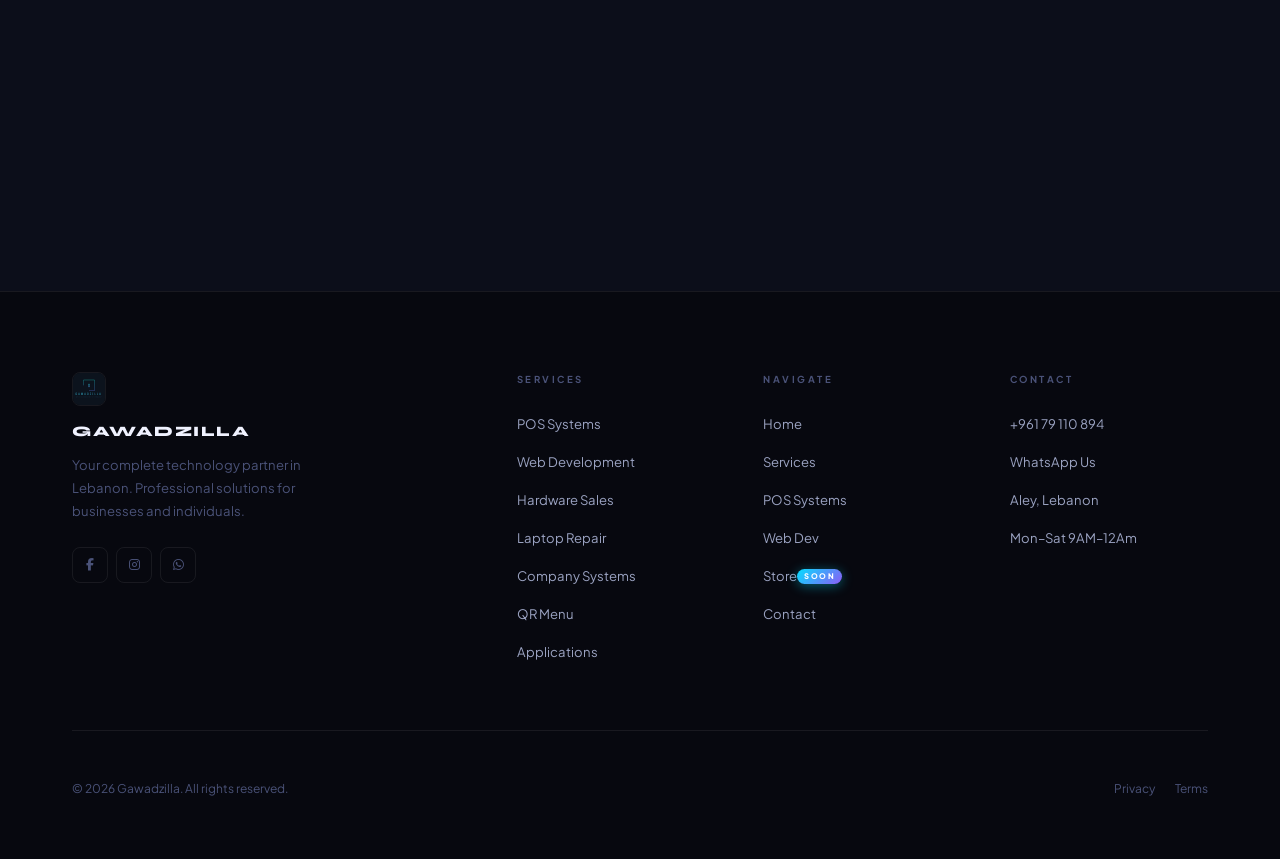
==== commit 7df697ec: "Update index.html" ====
--- a/index.html
+++ b/index.html
@@ -1405,7 +1405,7 @@
           <li><a href="tel:+96179110894">+961 79 110 894</a></li>
           <li><a href="https://wa.me/96179110894">WhatsApp Us</a></li>
           <li><a href="#contact">Aley, Lebanon</a></li>
-          <li><a href="#contact">Mon–Fri 9AM–6PM</a></li>
+          <li><a href="#contact">Mon–Sat 9AM–12Am</a></li>
         </ul>
       </div>
     </div>
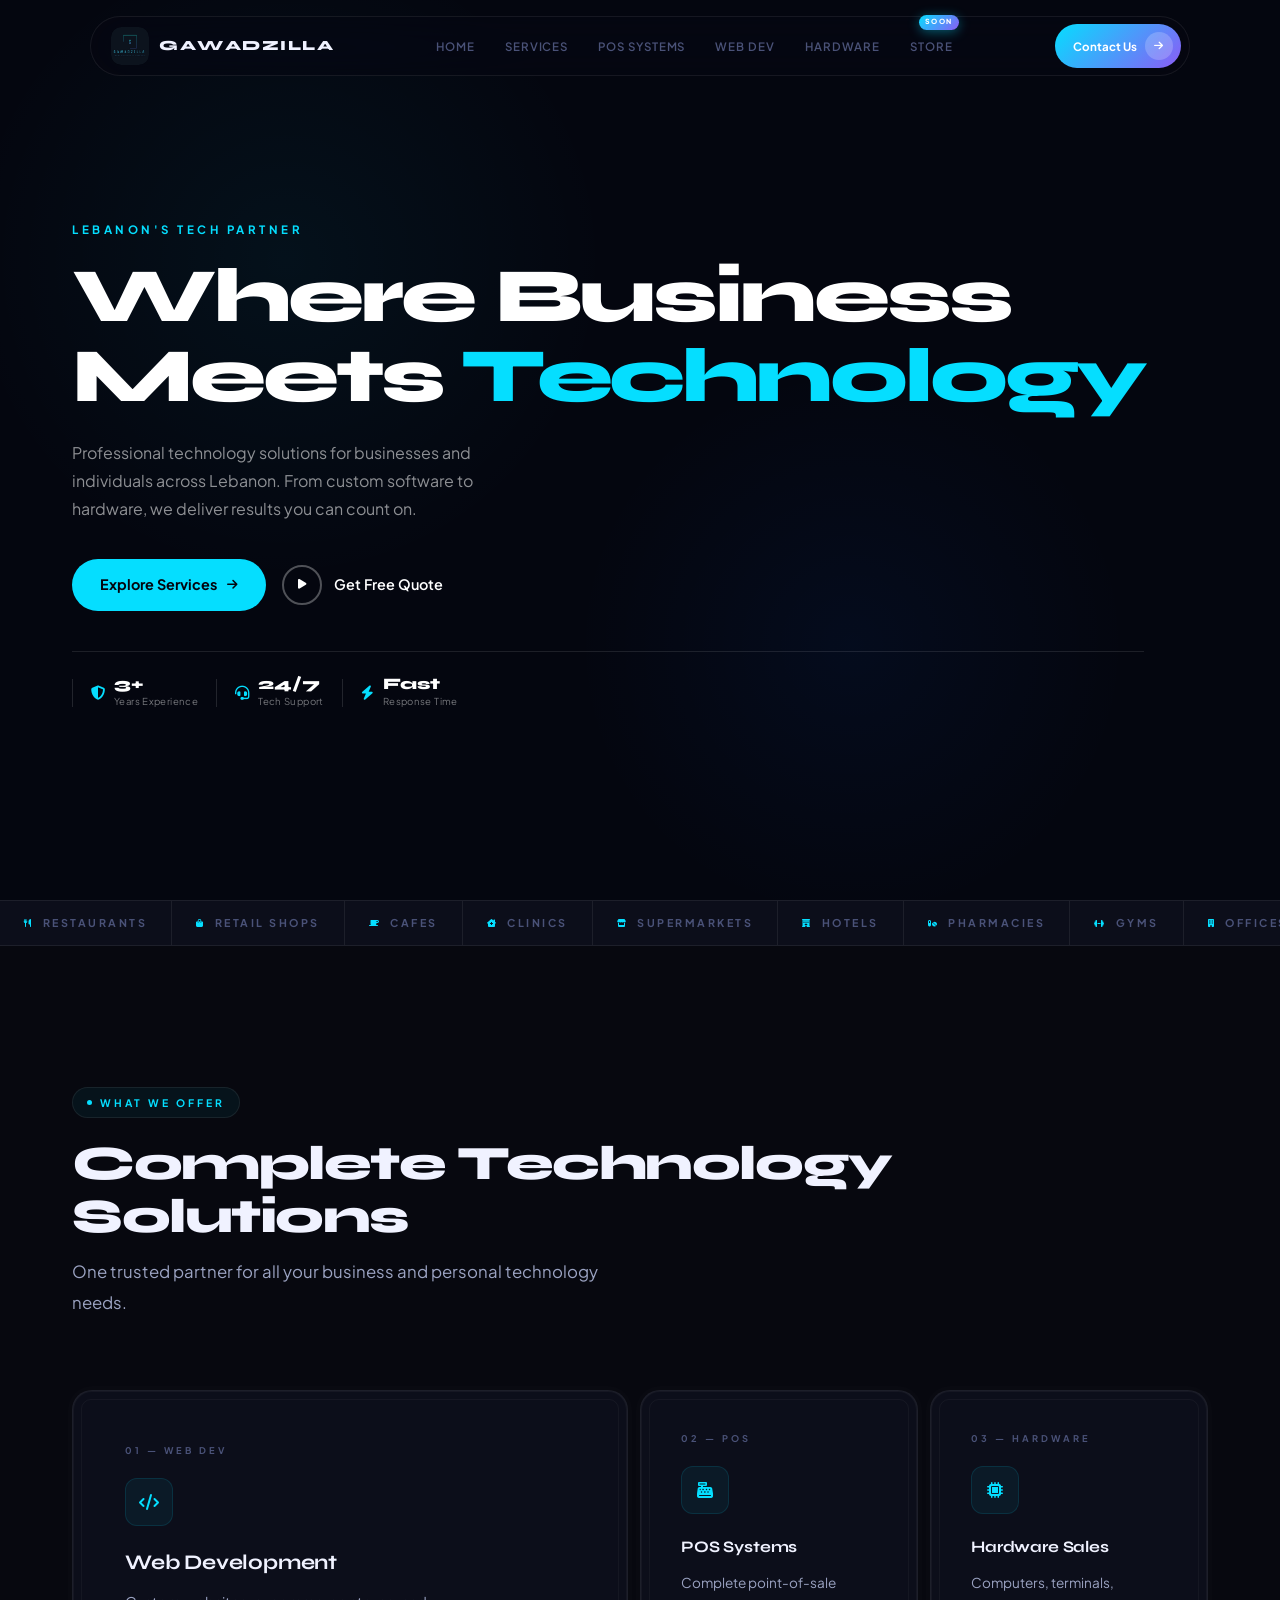
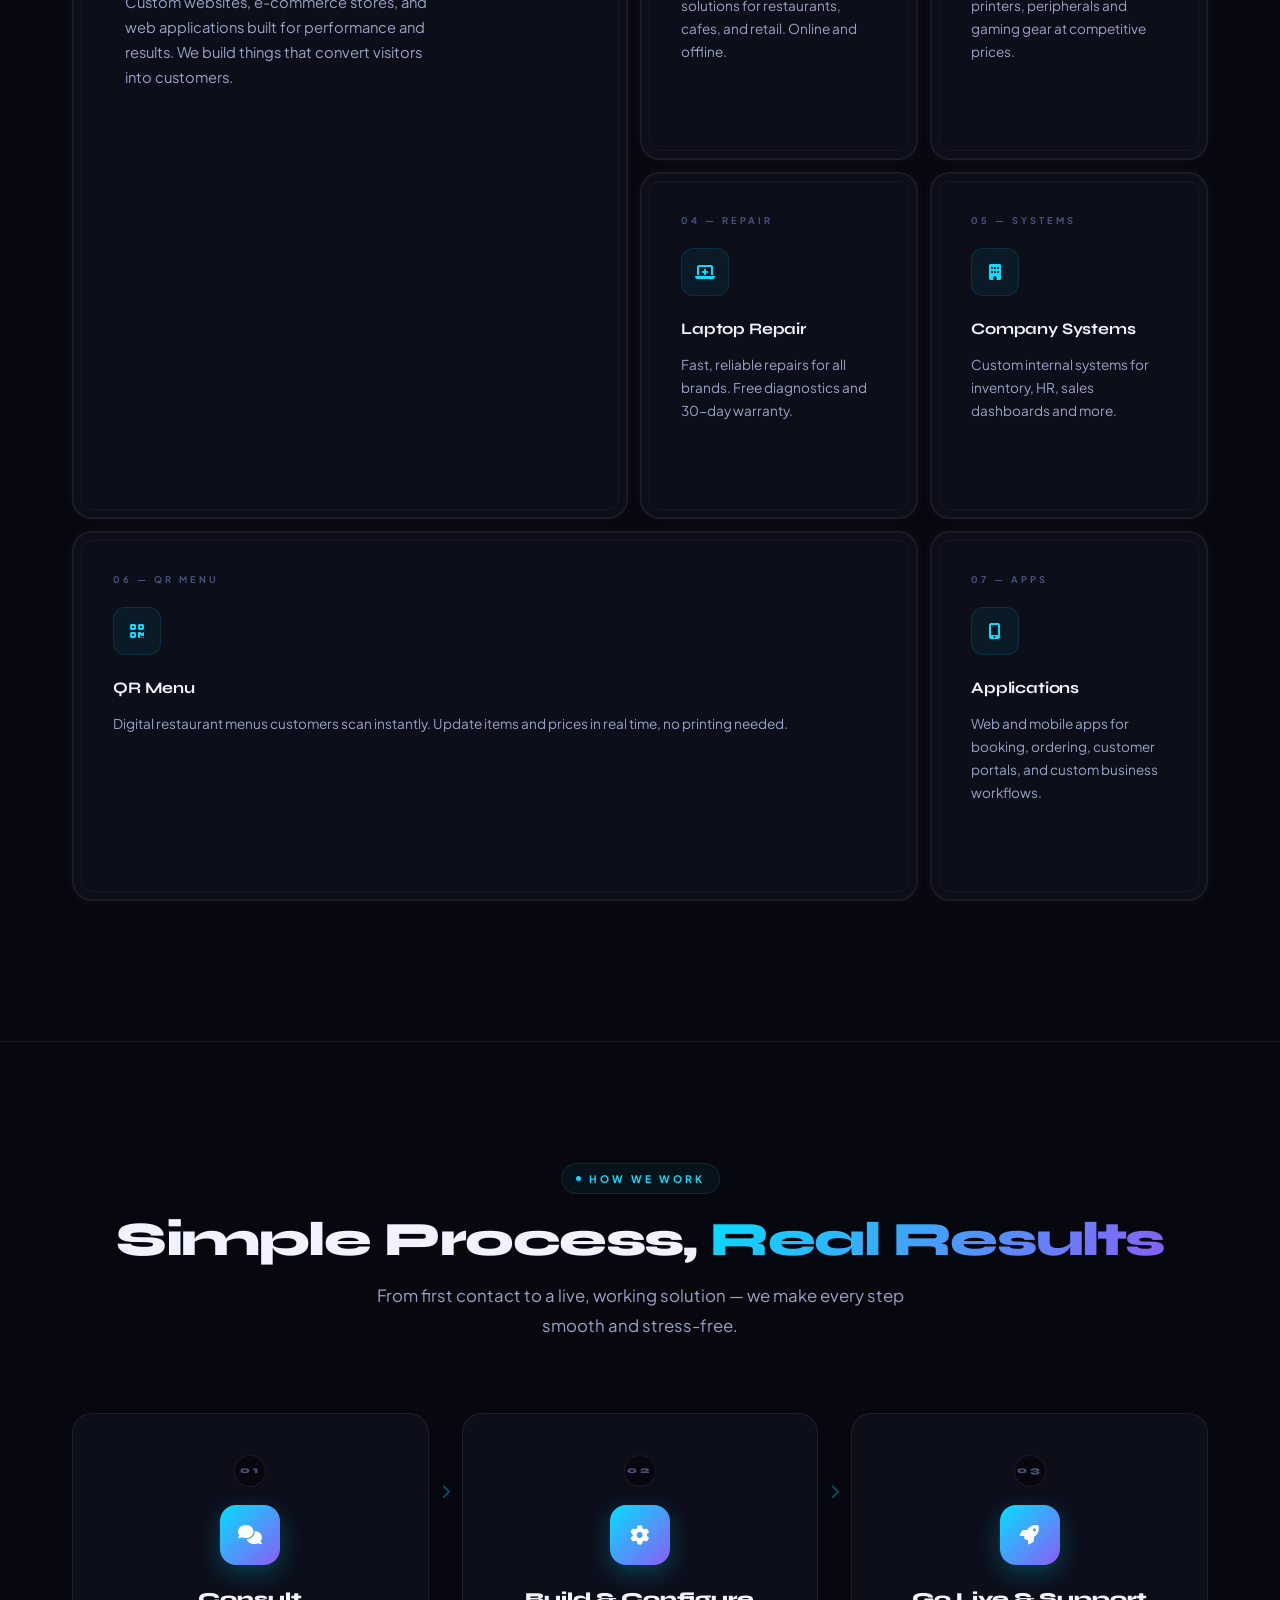
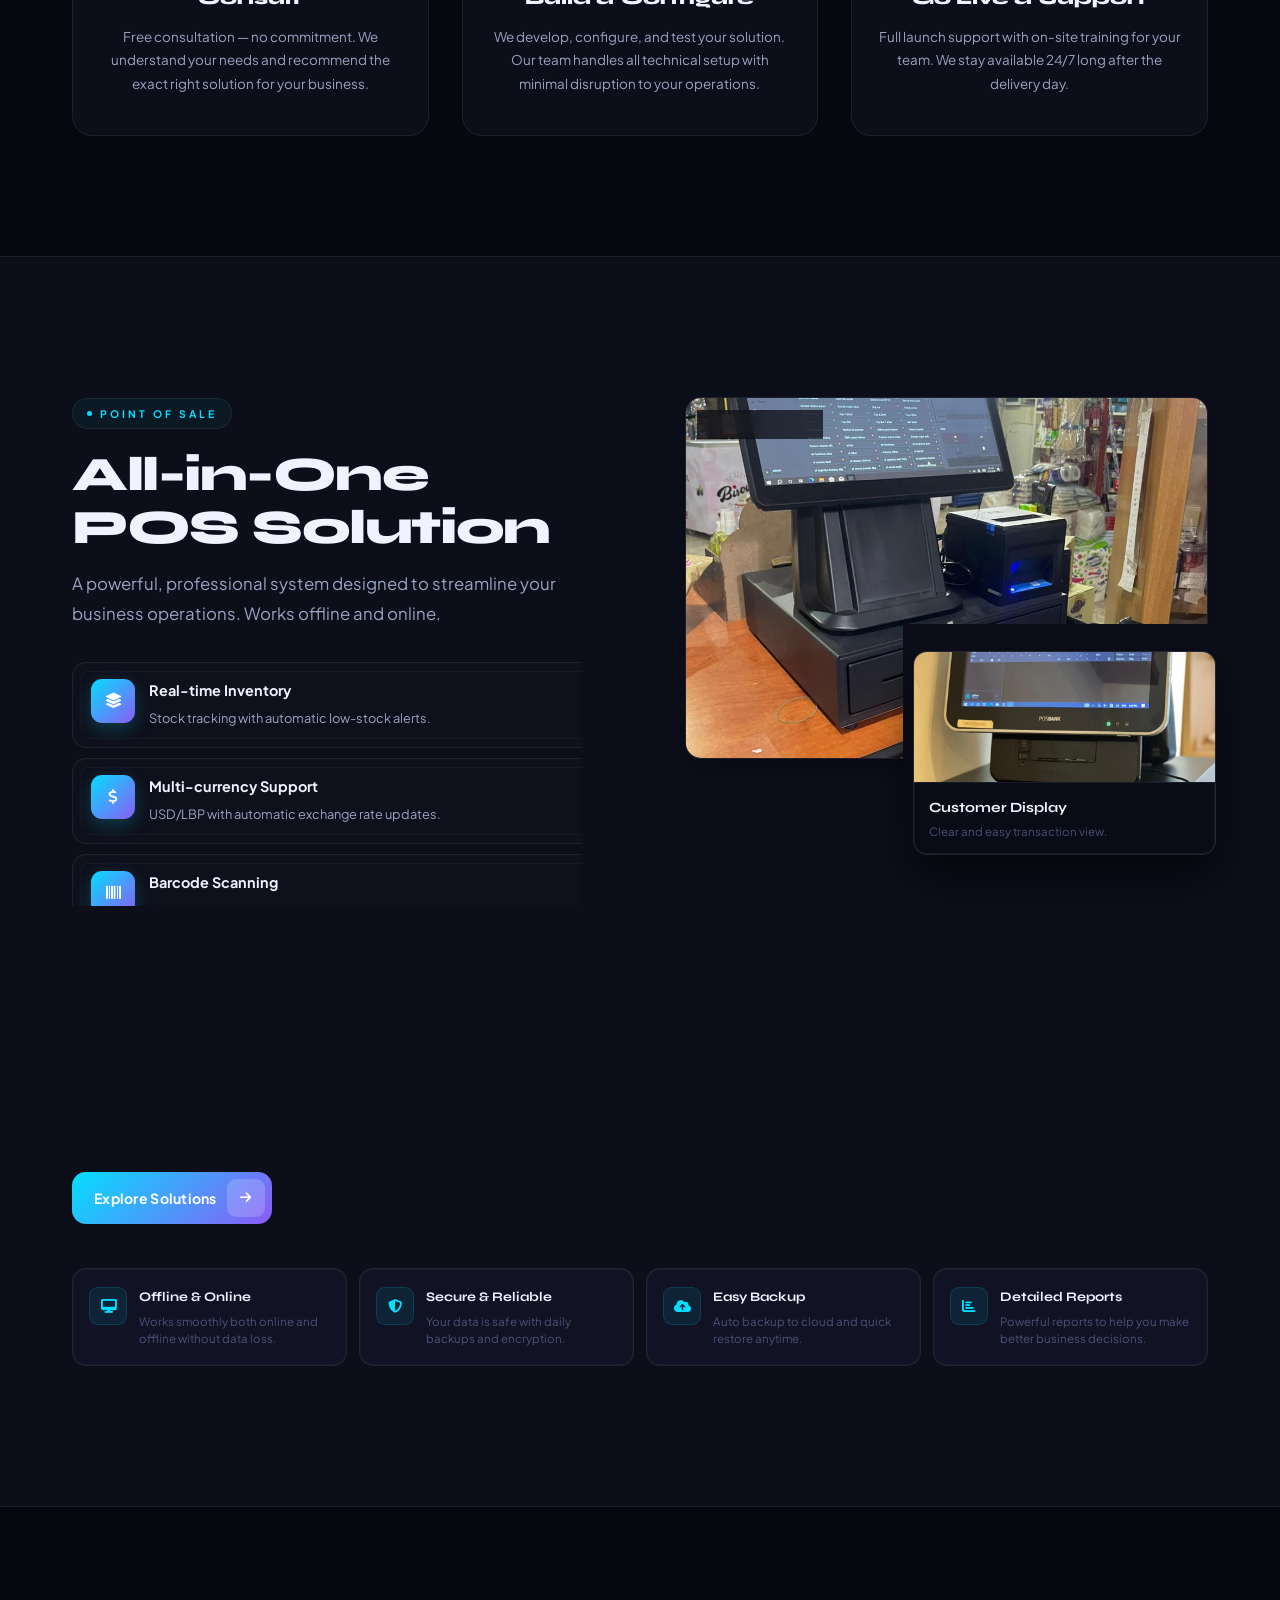
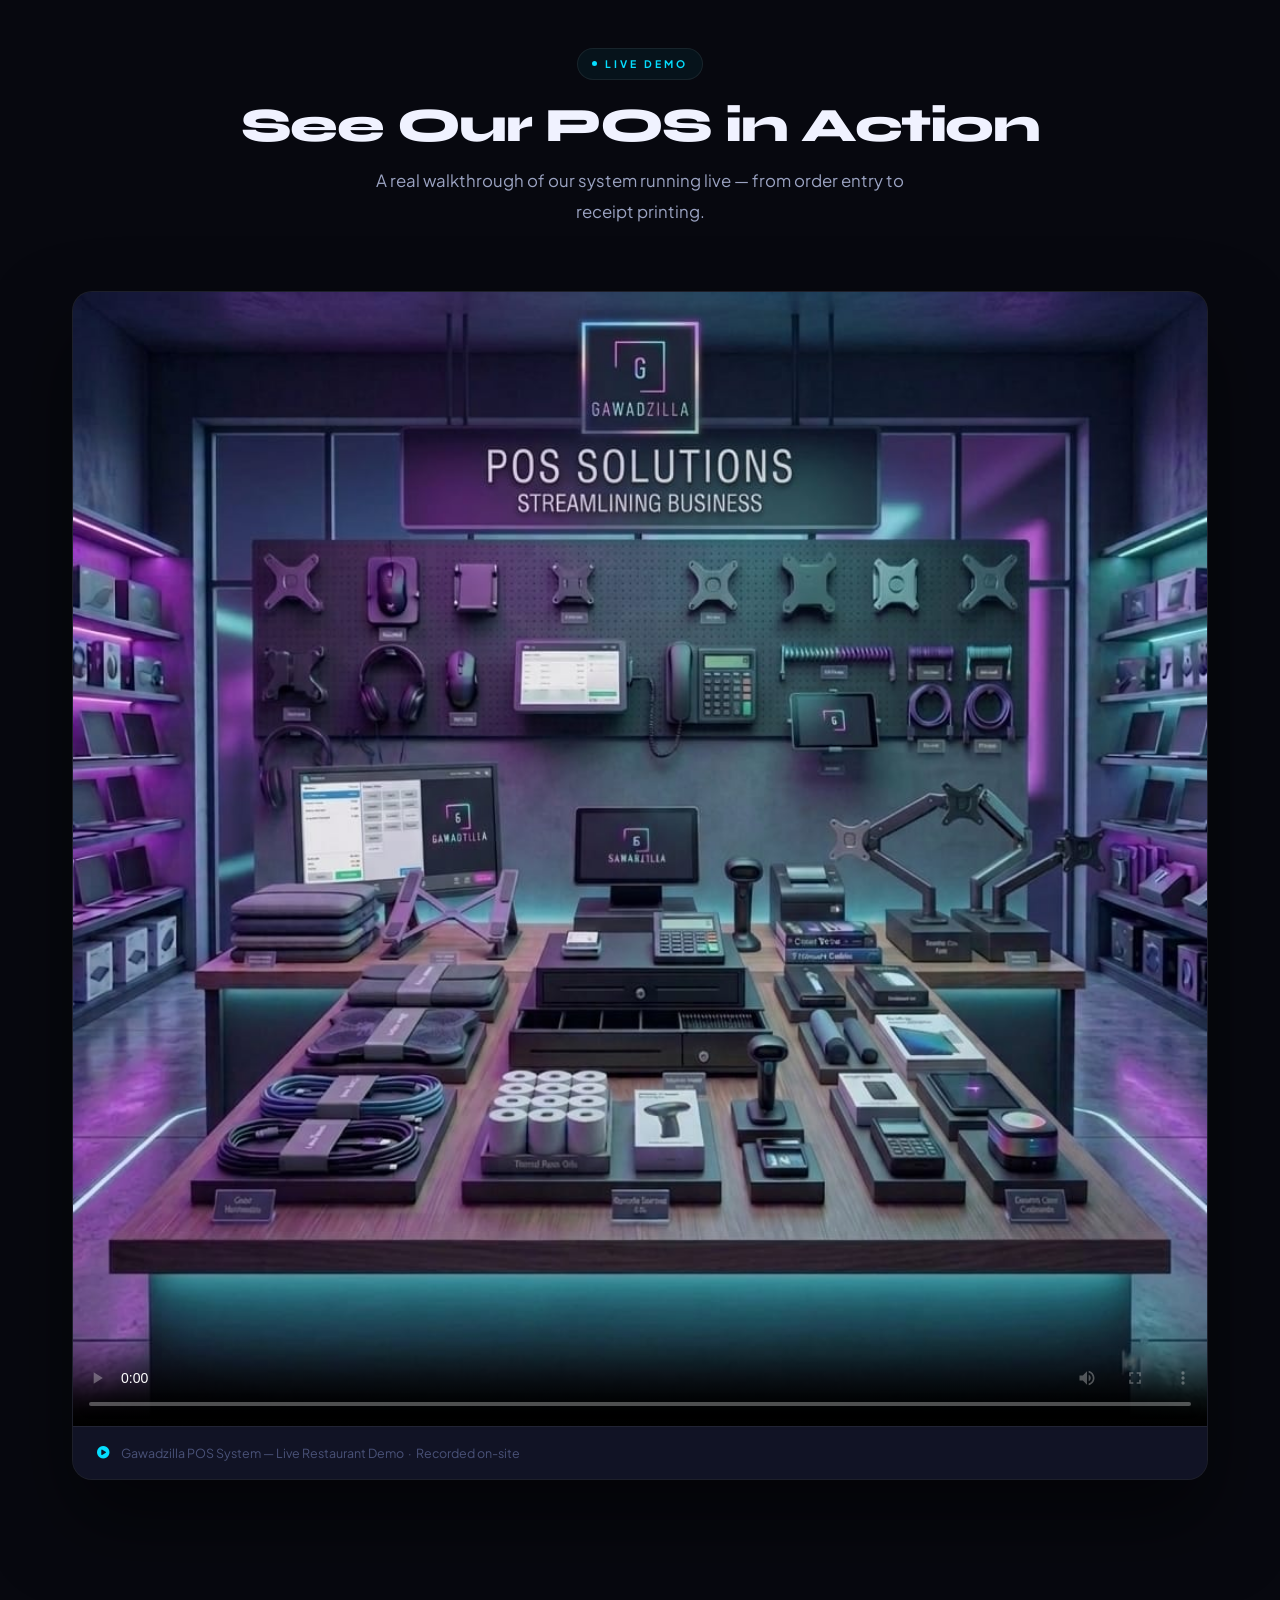
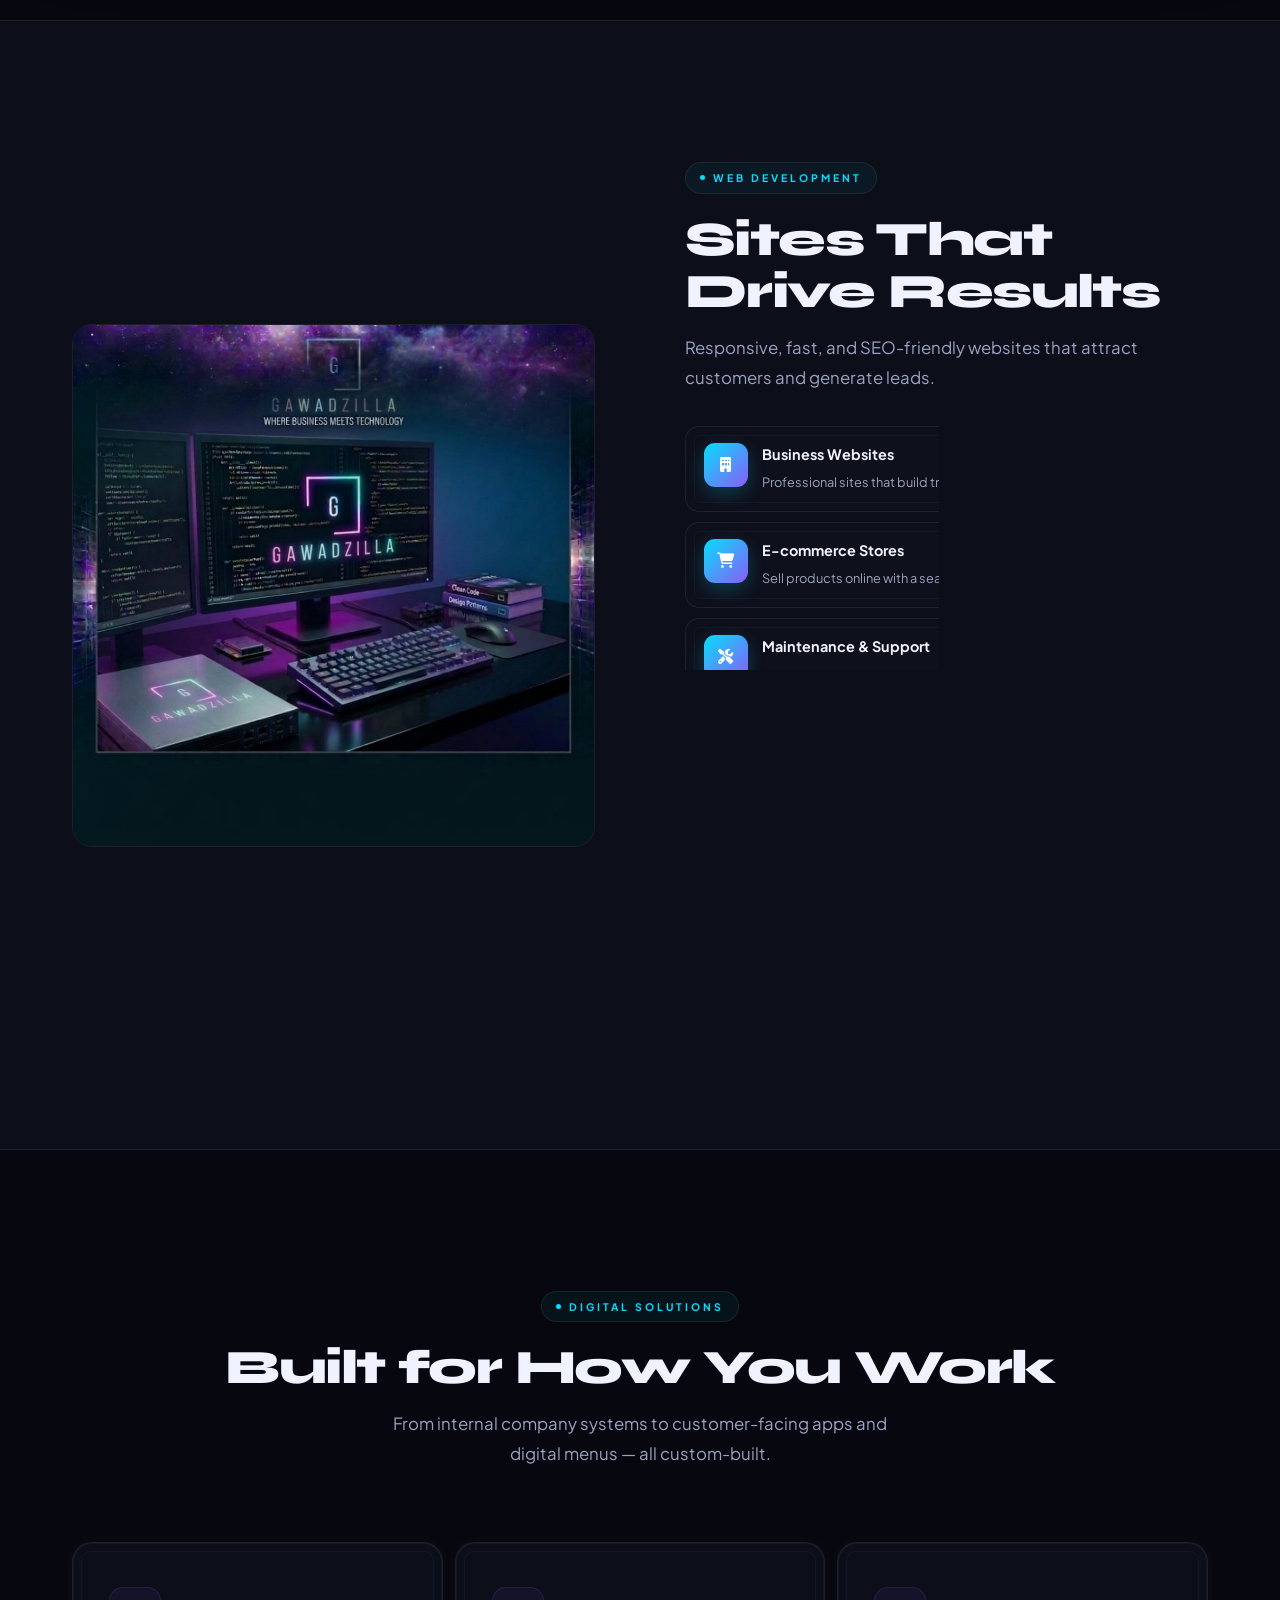
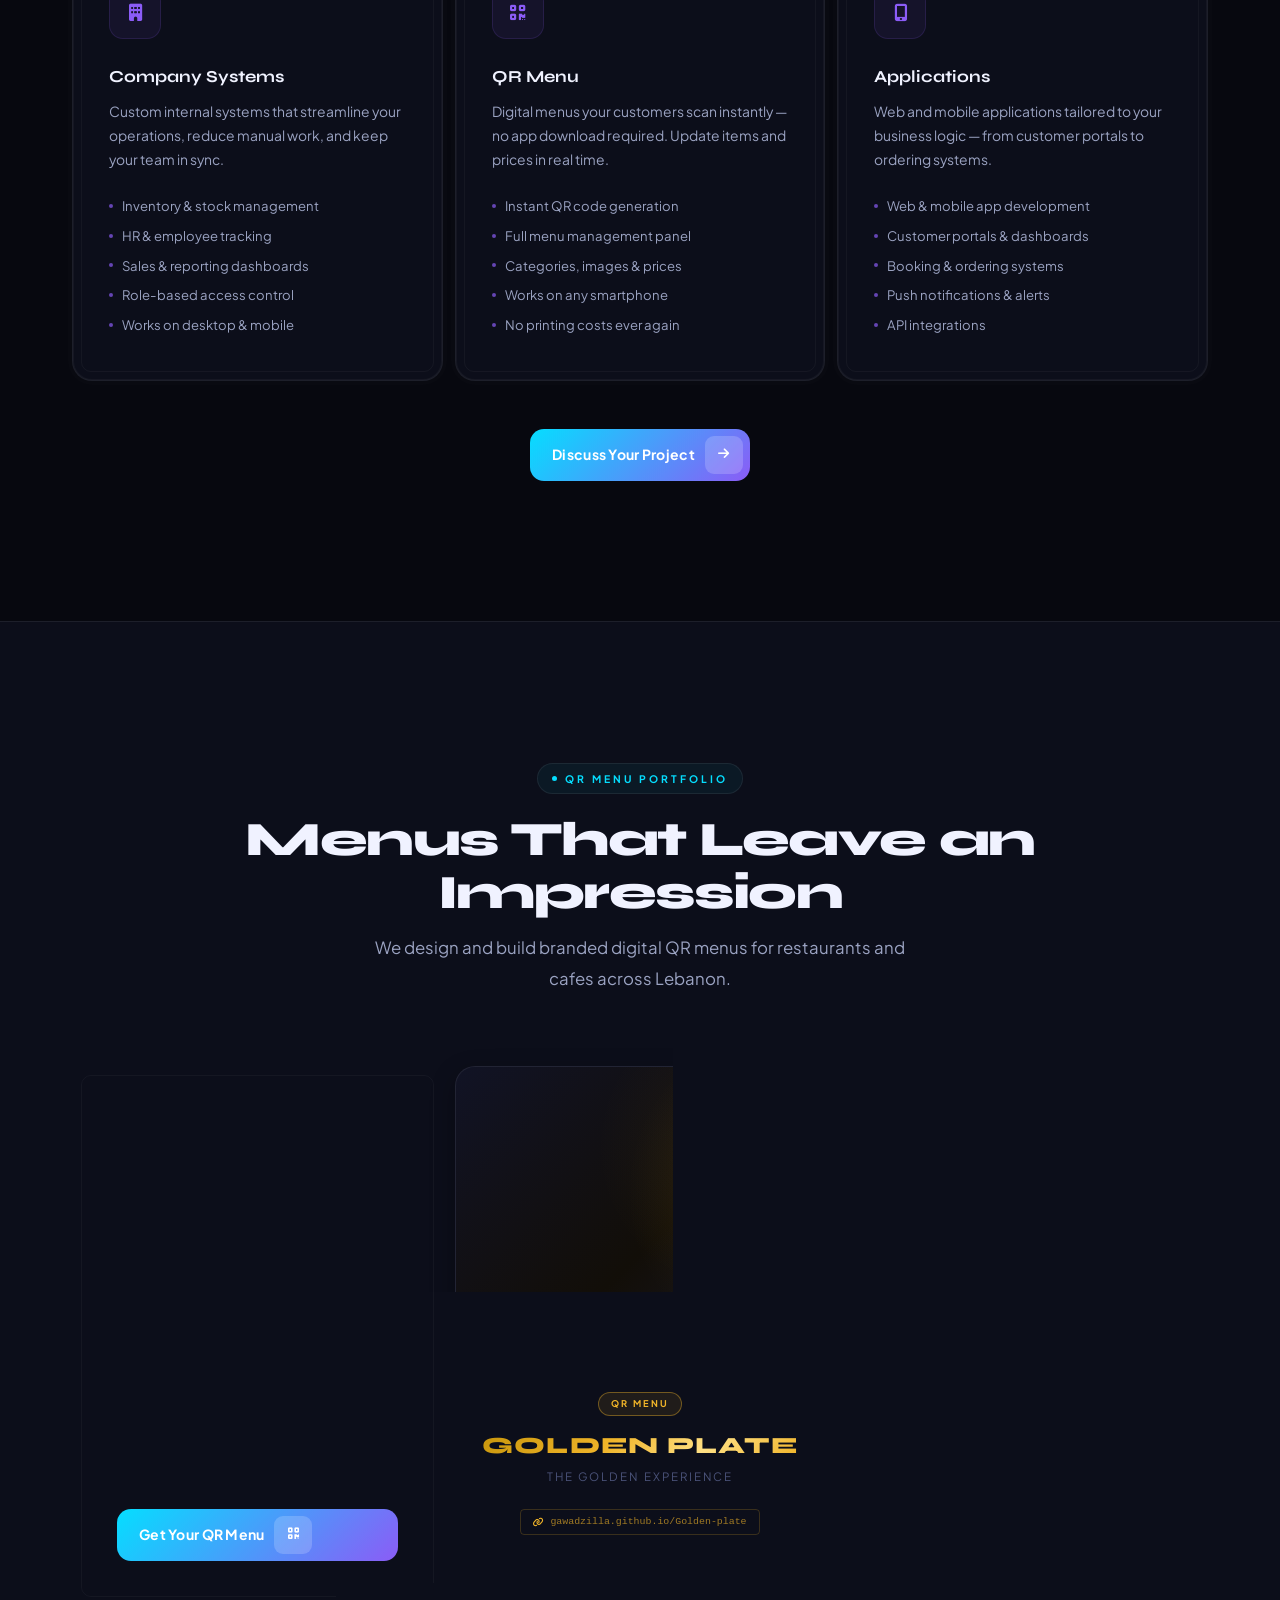
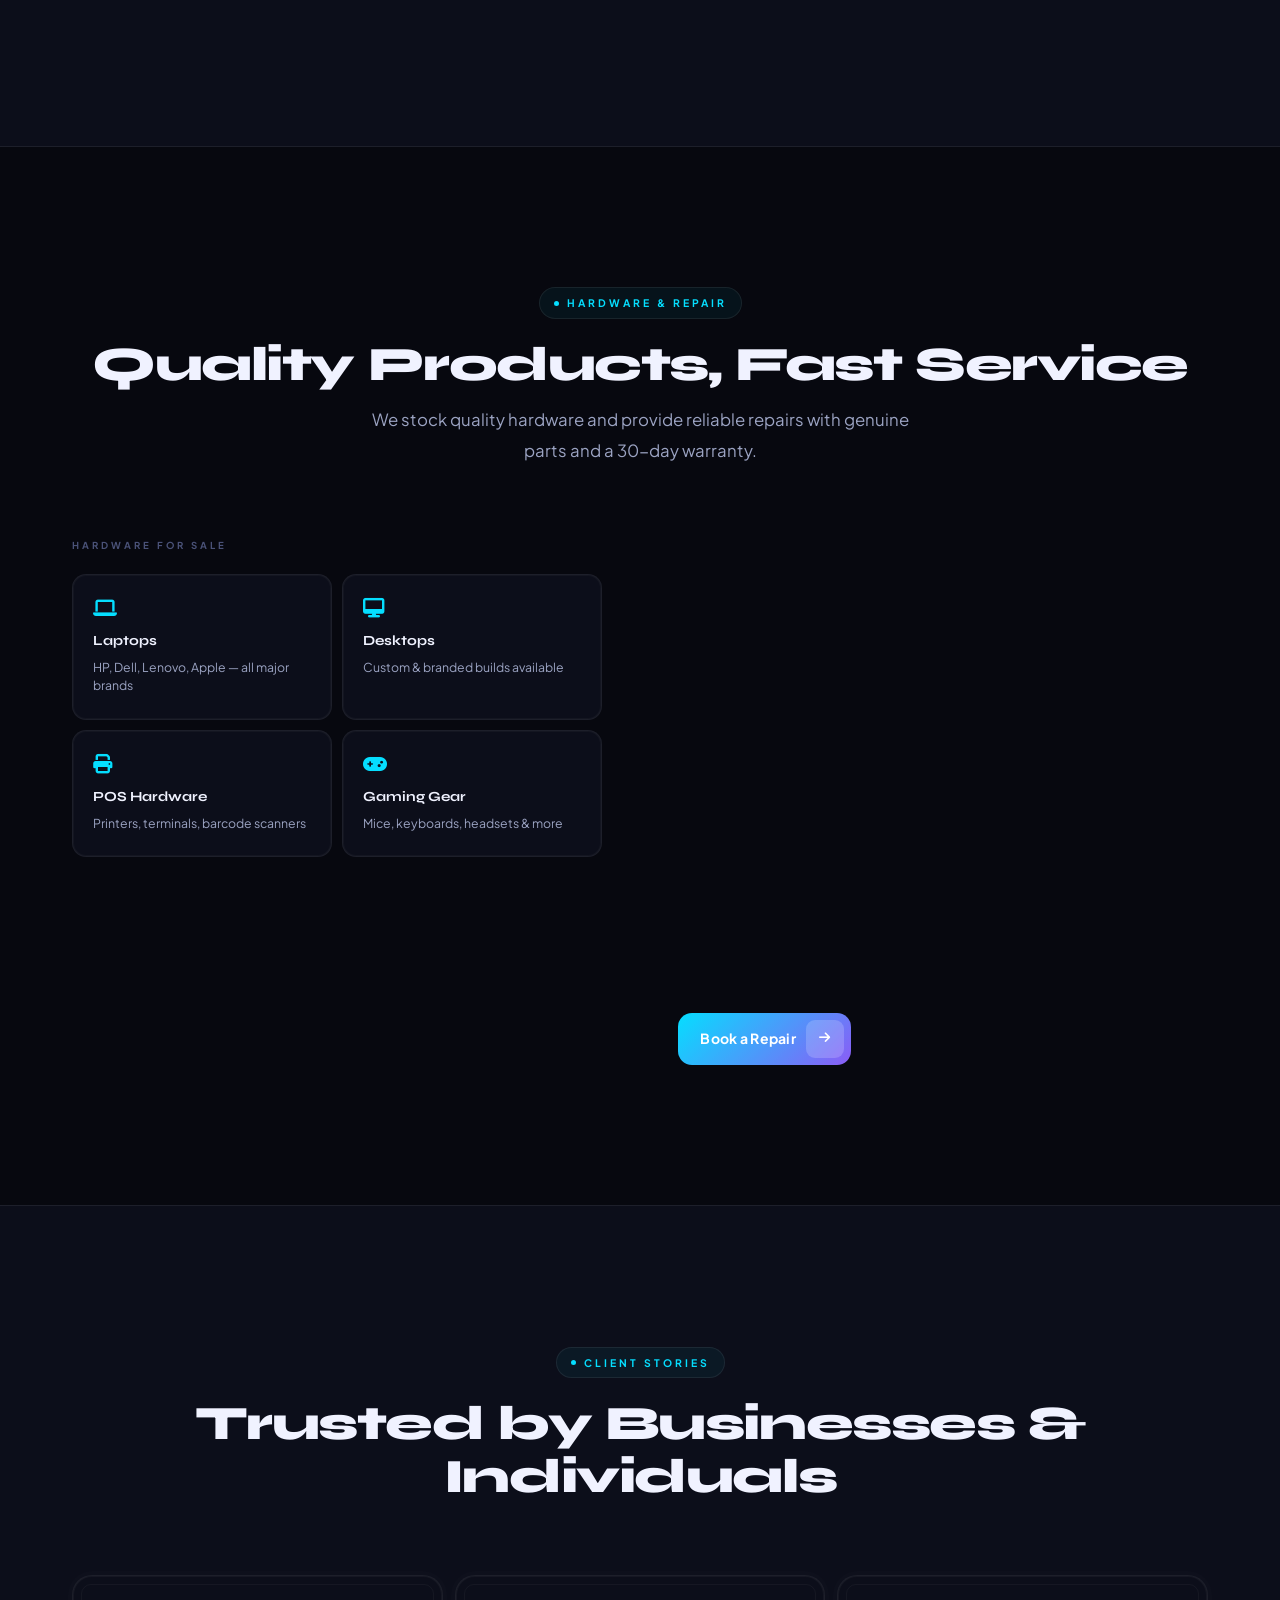
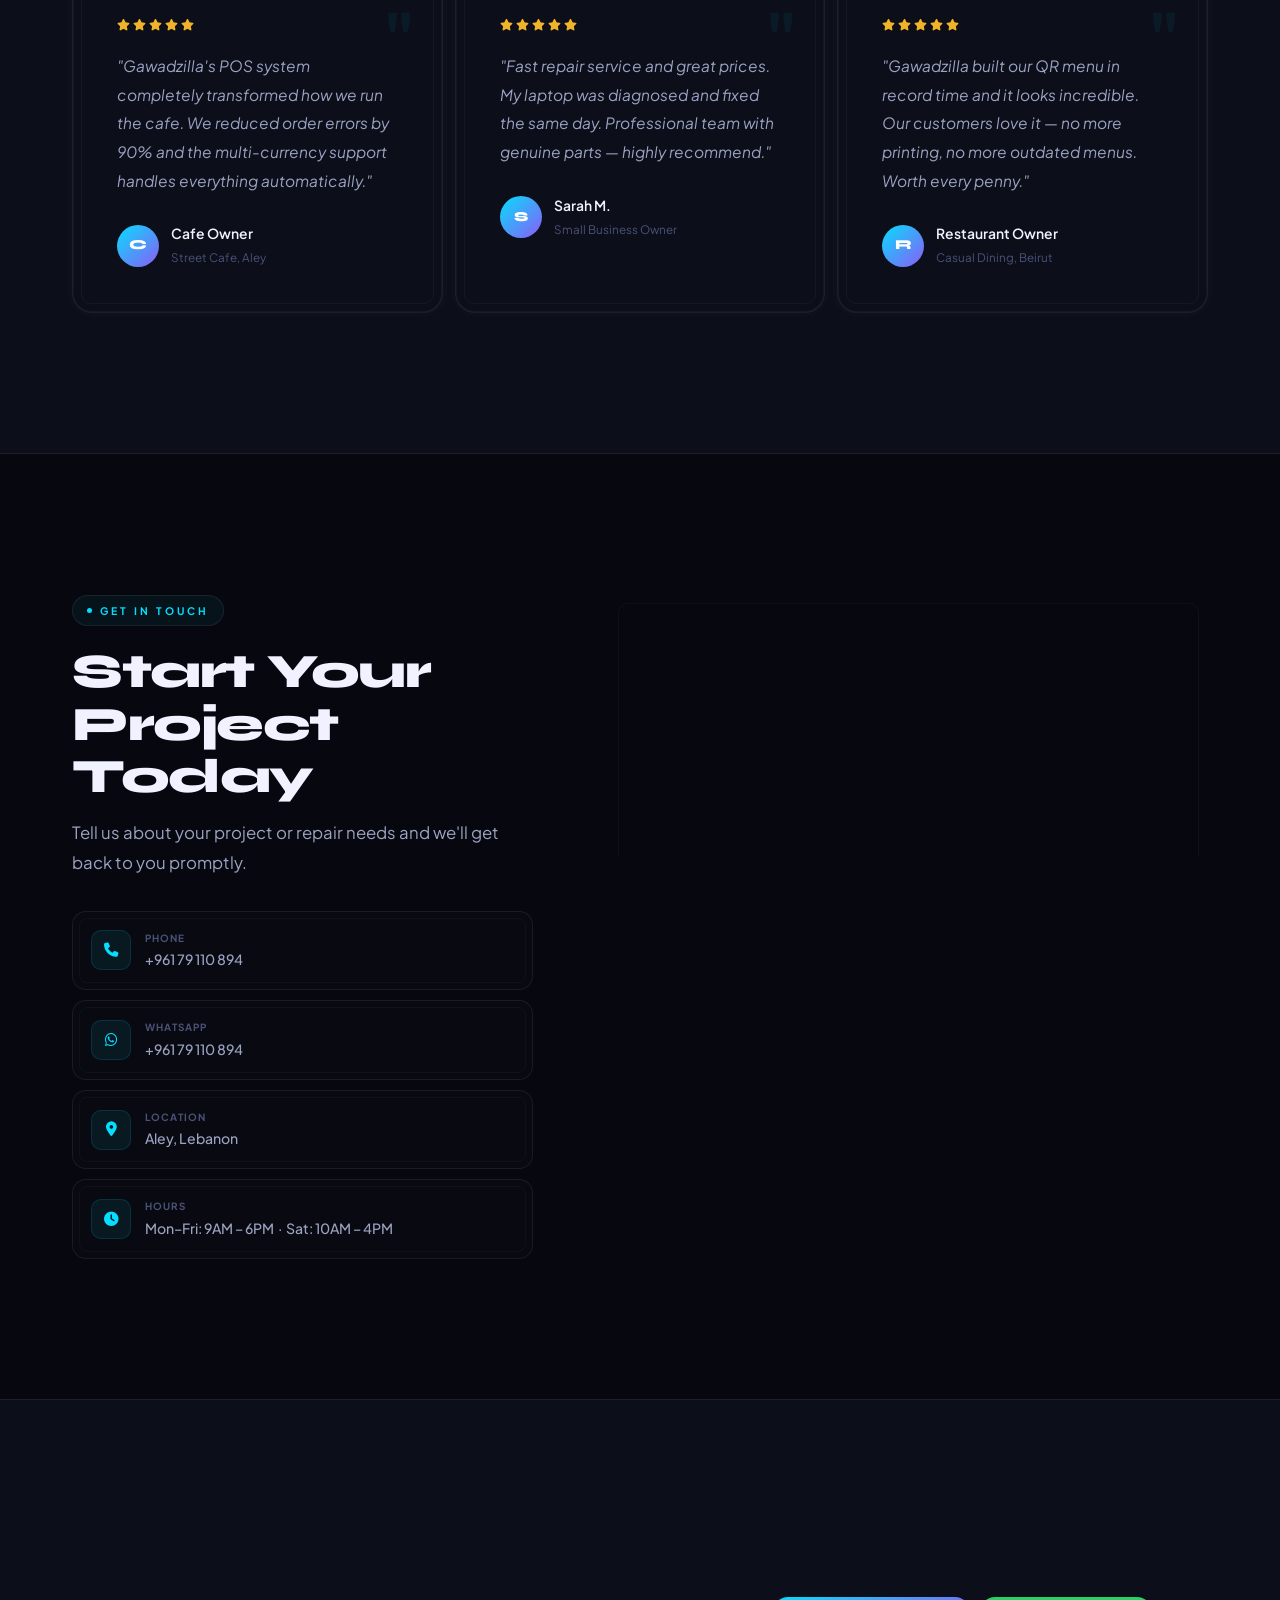
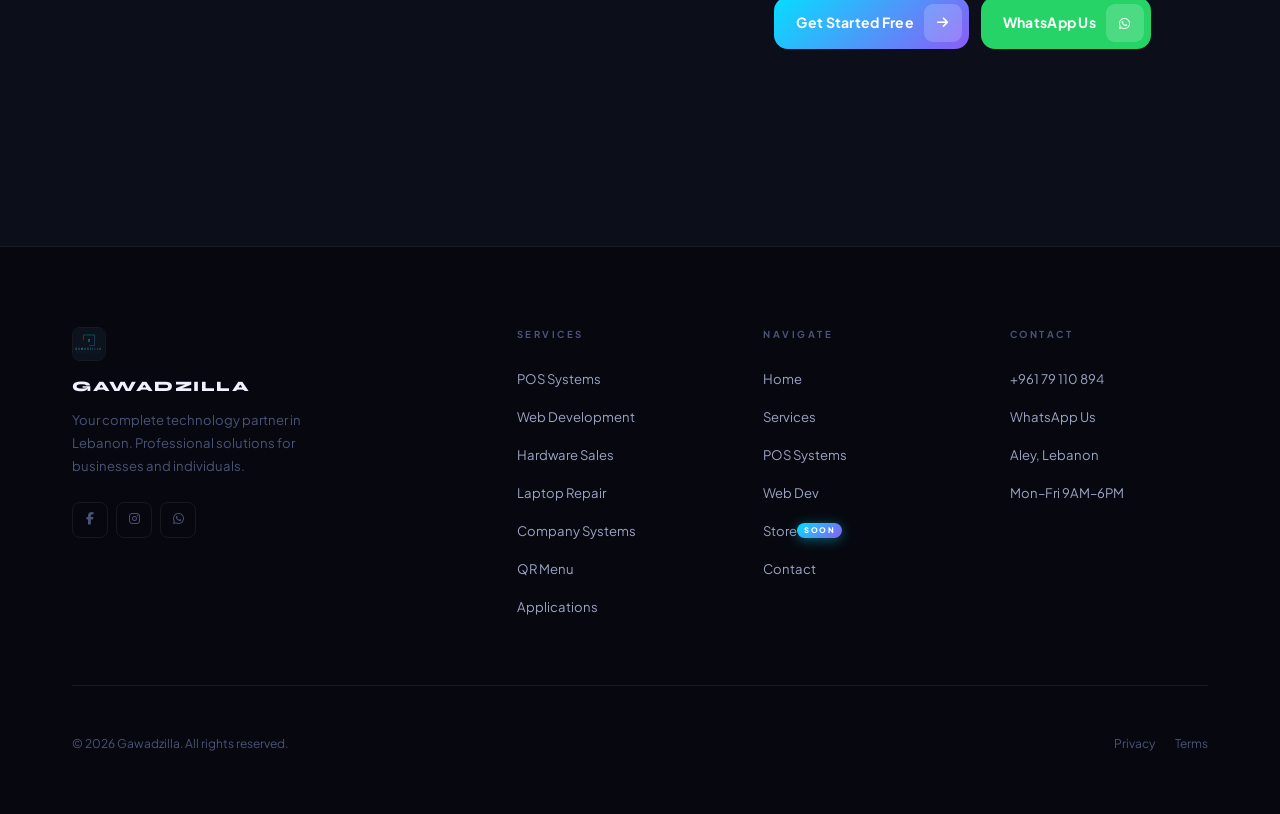
==== commit d7213a21: "Update index.html" ====
--- a/index.html
+++ b/index.html
@@ -375,8 +375,8 @@
 .qr-section{padding:clamp(96px,12vw,140px) 0;background:var(--s1);border-top:1px solid var(--border);border-bottom:1px solid var(--border)}
 .qr-grid{display:grid;grid-template-columns:1fr 1fr 1fr;gap:12px;margin-top:clamp(48px,6vw,72px)}
 .qr-promo{grid-row:span 2;padding:clamp(28px,4vw,44px);display:flex;flex-direction:column;justify-content:space-between;gap:24px;position:relative;overflow:hidden}
-/* 3rd card (DROOLIES) spans cols 2-3 */
-.qr-img-card:last-child{grid-column:span 2}
+/* promo spans 3 rows now that we have 3 brand cards */
+.qr-promo{grid-row:span 3!important}
 /* Brand card (no image) */
 .qr-brand-card{background:var(--s2)}
 .qr-brand-bg{width:100%;min-height:200px;height:100%;display:flex;align-items:center;justify-content:center;position:relative;overflow:hidden;background:linear-gradient(135deg,var(--s2) 0%,#0d1025 60%,rgba(5,222,255,.03) 100%)}
@@ -405,6 +405,14 @@
 .qr-brand-rose .qr-brand-pill{border-color:rgba(236,72,153,.3);color:#EC4899;background:rgba(236,72,153,.06)}
 .qr-brand-rose .qr-brand-url i{color:#EC4899}
 .qr-brand-rose:hover{box-shadow:inset 0 0 0 1px rgba(236,72,153,.3),0 24px 56px rgba(0,0,0,.5),0 0 40px rgba(236,72,153,.08)!important}
+.qr-brand-blackgold .qr-brand-bg{background:linear-gradient(135deg,#000 0%,#0a0800 60%,rgba(240,180,41,.06) 100%)}
+.qr-brand-blackgold .qr-brand-bg::before{background:radial-gradient(ellipse 55% 90% at 85% 50%,rgba(240,180,41,.14) 0%,transparent 70%)}
+.qr-brand-blackgold .qr-brand-bg::after{background:radial-gradient(circle,rgba(240,180,41,.1) 0%,transparent 65%)}
+.qr-brand-blackgold .qr-brand-name{background:linear-gradient(135deg,#c8960c 0%,#F0B429 40%,#ffe084 70%,#F0B429 100%);-webkit-background-clip:text;background-clip:text;color:transparent}
+.qr-brand-blackgold .qr-brand-pill{border-color:rgba(240,180,41,.4);color:#F0B429;background:rgba(240,180,41,.09)}
+.qr-brand-blackgold .qr-brand-url i{color:#F0B429}
+.qr-brand-blackgold .qr-brand-url{border-color:rgba(240,180,41,.2);color:rgba(240,180,41,.65)}
+.qr-brand-blackgold:hover{box-shadow:inset 0 0 0 1px rgba(240,180,41,.4),0 24px 56px rgba(0,0,0,.7),0 0 50px rgba(240,180,41,.12)!important}
 .qr-promo::after{content:'';position:absolute;inset:8px;border:1px solid rgba(255,255,255,.04);border-radius:10px;pointer-events:none}
 .qr-promo h3{font-family:'Syne',sans-serif;font-size:clamp(1.2rem,2.5vw,1.45rem);font-weight:800;color:var(--hi);margin-bottom:12px;line-height:1.25}
 .qr-promo>div>p{font-size:.87rem;color:var(--text);line-height:1.7;margin-bottom:24px}
@@ -1110,25 +1118,37 @@
         <div class="qr-img-view"><i class="fas fa-external-link-alt"></i> Open Website</div>
         <div class="qr-img-shine"></div>
       </div>
-      <div class="qr-img-card qr-brand-card qr-brand-rose" onclick="window.open('https://gawadzilla.github.io/DROOLIES/','_blank')" role="button" tabindex="0" aria-label="Visit Lahen Bel Ajin website">
+      <div class="qr-img-card qr-brand-card qr-brand-rose" onclick="window.open('https://gawadzilla.github.io/Lahen-Bel-Ajin/','_blank')" role="button" tabindex="0" aria-label="Visit Lahen Bel Ajin website">
         <div class="qr-brand-bg">
           <div class="qr-brand-content">
             <div class="qr-brand-pill">QR Menu</div>
-            <div class="qr-brand-name" style="font-size:clamp(1rem,2.2vw,1.45rem);letter-spacing:.05em">DROOLIES</div>
-            <div class="qr-brand-sub">Scan · Order · Enjoy</div>
-            <div class="qr-brand-url"><i class="fas fa-link"></i> gawadzilla.github.io/DROOLIES</div>
+            <div class="qr-brand-name" style="font-size:clamp(1rem,2.2vw,1.45rem);letter-spacing:.05em">LAHEN BEL AJIN</div>
+            <div class="qr-brand-sub">لحن بالعجين</div>
+            <div class="qr-brand-url"><i class="fas fa-link"></i> gawadzilla.github.io/Lahen-Bel-Ajin</div>
           </div>
         </div>
         <div class="qr-img-view"><i class="fas fa-external-link-alt"></i> Open Website</div>
         <div class="qr-img-shine"></div>
       </div>
-      <div class="qr-img-card qr-brand-card" onclick="window.open('https://gawadzilla.github.io/Lahen-Bel-Ajin/','_blank')" role="button" tabindex="0" aria-label="Visit DROOLIES website">
+      <div class="qr-img-card qr-brand-card qr-brand-blackgold" onclick="window.open('https://gawadzilla.github.io/Golden-plate/','_blank')" role="button" tabindex="0" aria-label="Visit Golden Plate website">
         <div class="qr-brand-bg">
           <div class="qr-brand-content">
             <div class="qr-brand-pill">QR Menu</div>
-            <div class="qr-brand-name">LAHEN BEL AJIN</div>
-            <div class="qr-brand-sub">لحن بالعجين<</div>
-            <div class="qr-brand-url"><i class="fas fa-link"></i> gawadzilla.github.io/Lahen-Bel-Ajin</div>
+            <div class="qr-brand-name" style="font-size:clamp(1rem,2.2vw,1.45rem);letter-spacing:.05em">GOLDEN PLATE</div>
+            <div class="qr-brand-sub">The Golden Experience</div>
+            <div class="qr-brand-url"><i class="fas fa-link"></i> gawadzilla.github.io/Golden-plate</div>
+          </div>
+        </div>
+        <div class="qr-img-view"><i class="fas fa-external-link-alt"></i> Open Website</div>
+        <div class="qr-img-shine"></div>
+      </div>
+      <div class="qr-img-card qr-brand-card" onclick="window.open('https://gawadzilla.github.io/DROOLIES/','_blank')" role="button" tabindex="0" aria-label="Visit DROOLIES website">
+        <div class="qr-brand-bg">
+          <div class="qr-brand-content">
+            <div class="qr-brand-pill">Now Live</div>
+            <div class="qr-brand-name">DROOLIES</div>
+            <div class="qr-brand-sub">Scan · Order · Enjoy</div>
+            <div class="qr-brand-url"><i class="fas fa-link"></i> gawadzilla.github.io/DROOLIES</div>
           </div>
         </div>
         <div class="qr-img-view"><i class="fas fa-external-link-alt"></i> Open Website</div>
@@ -1295,7 +1315,7 @@
             <div class="contact-item-icon"><i class="fas fa-clock"></i></div>
             <div>
               <div class="contact-item-label">Hours</div>
-              <div class="contact-item-val">Mon–Sat: 9AM – 12AM</div>
+              <div class="contact-item-val">Mon–Fri: 9AM – 6PM &nbsp;·&nbsp; Sat: 10AM – 4PM</div>
             </div>
           </div>
         </div>
@@ -1305,7 +1325,7 @@
           <div class="form-row">
             <div class="form-group">
               <label for="name">Your Name</label>
-              <input type="text" id="name" placeholder="Username" required>
+              <input type="text" id="name" placeholder="Ahmad Hassan" required>
             </div>
             <div class="form-group">
               <label for="phone">Phone Number</label>
@@ -1405,7 +1425,7 @@
           <li><a href="tel:+96179110894">+961 79 110 894</a></li>
           <li><a href="https://wa.me/96179110894">WhatsApp Us</a></li>
           <li><a href="#contact">Aley, Lebanon</a></li>
-          <li><a href="#contact">Mon–Sat 9AM–12Am</a></li>
+          <li><a href="#contact">Mon–Fri 9AM–6PM</a></li>
         </ul>
       </div>
     </div>
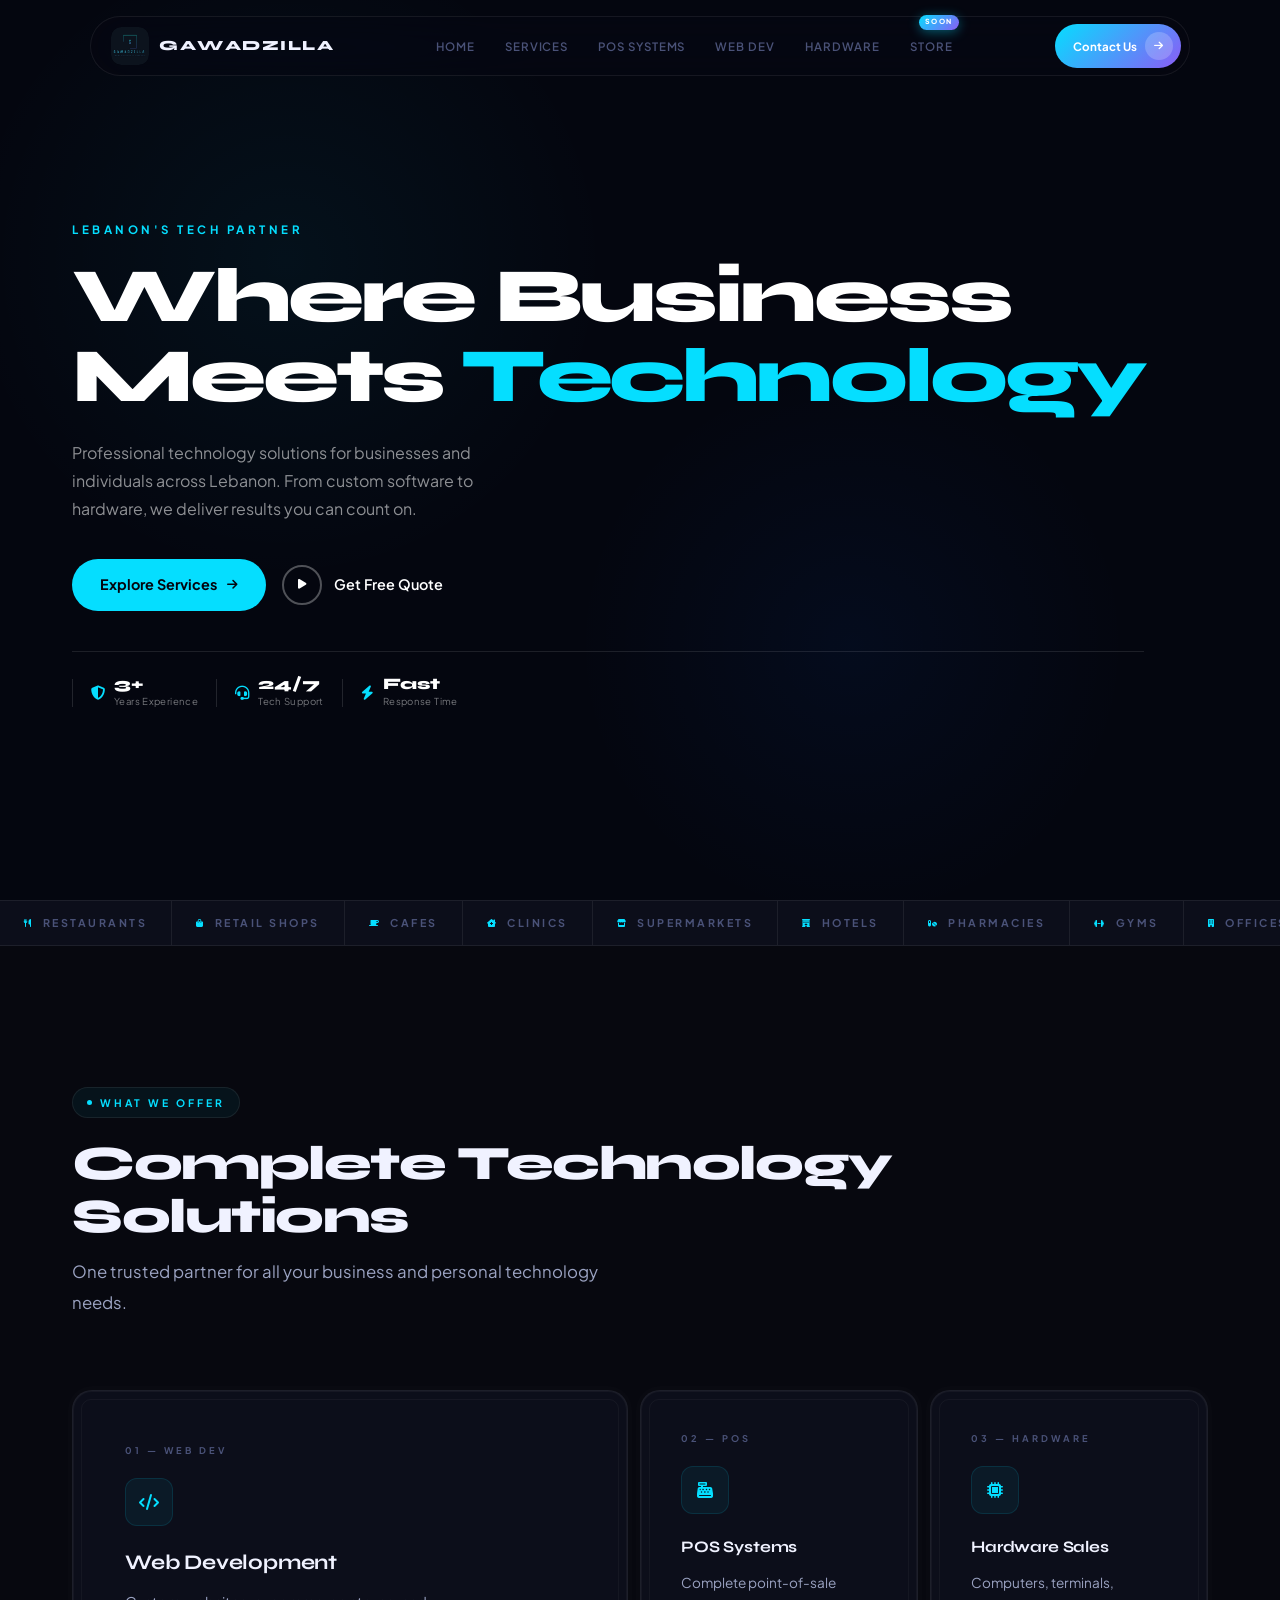
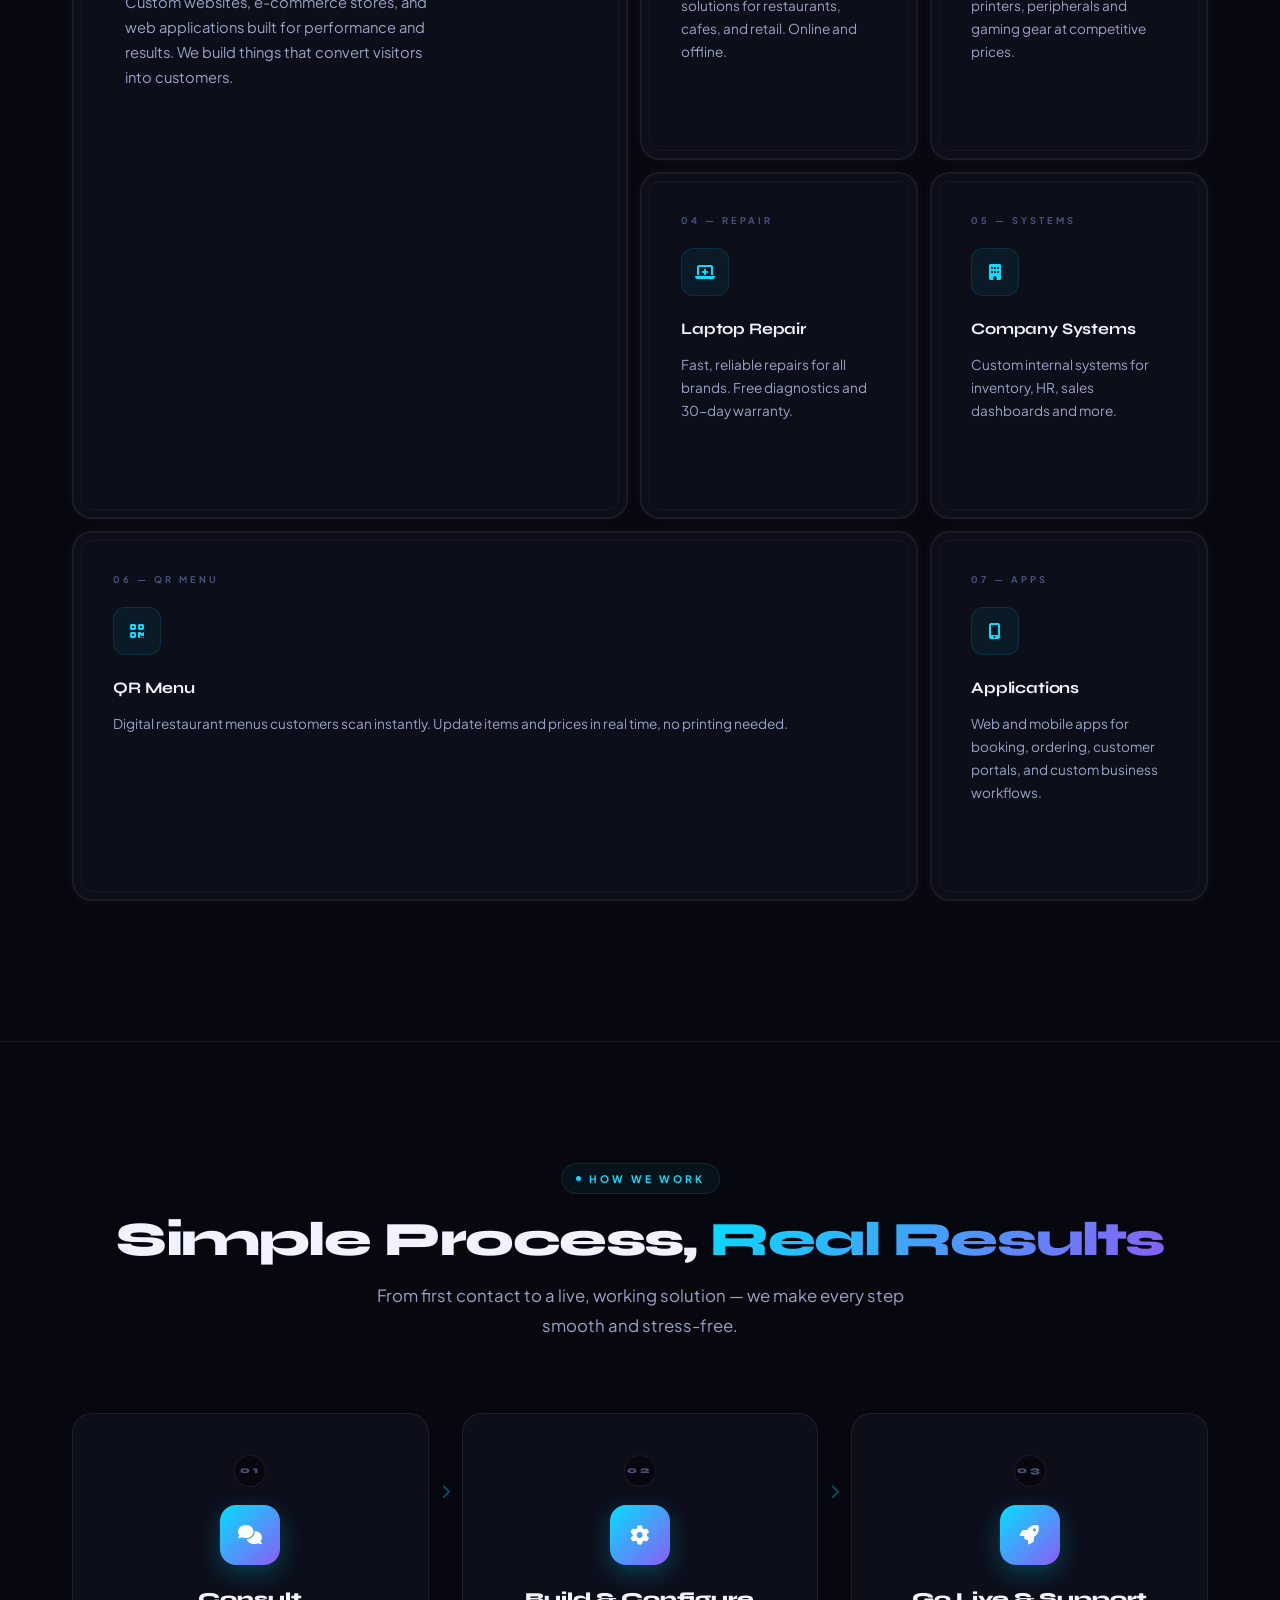
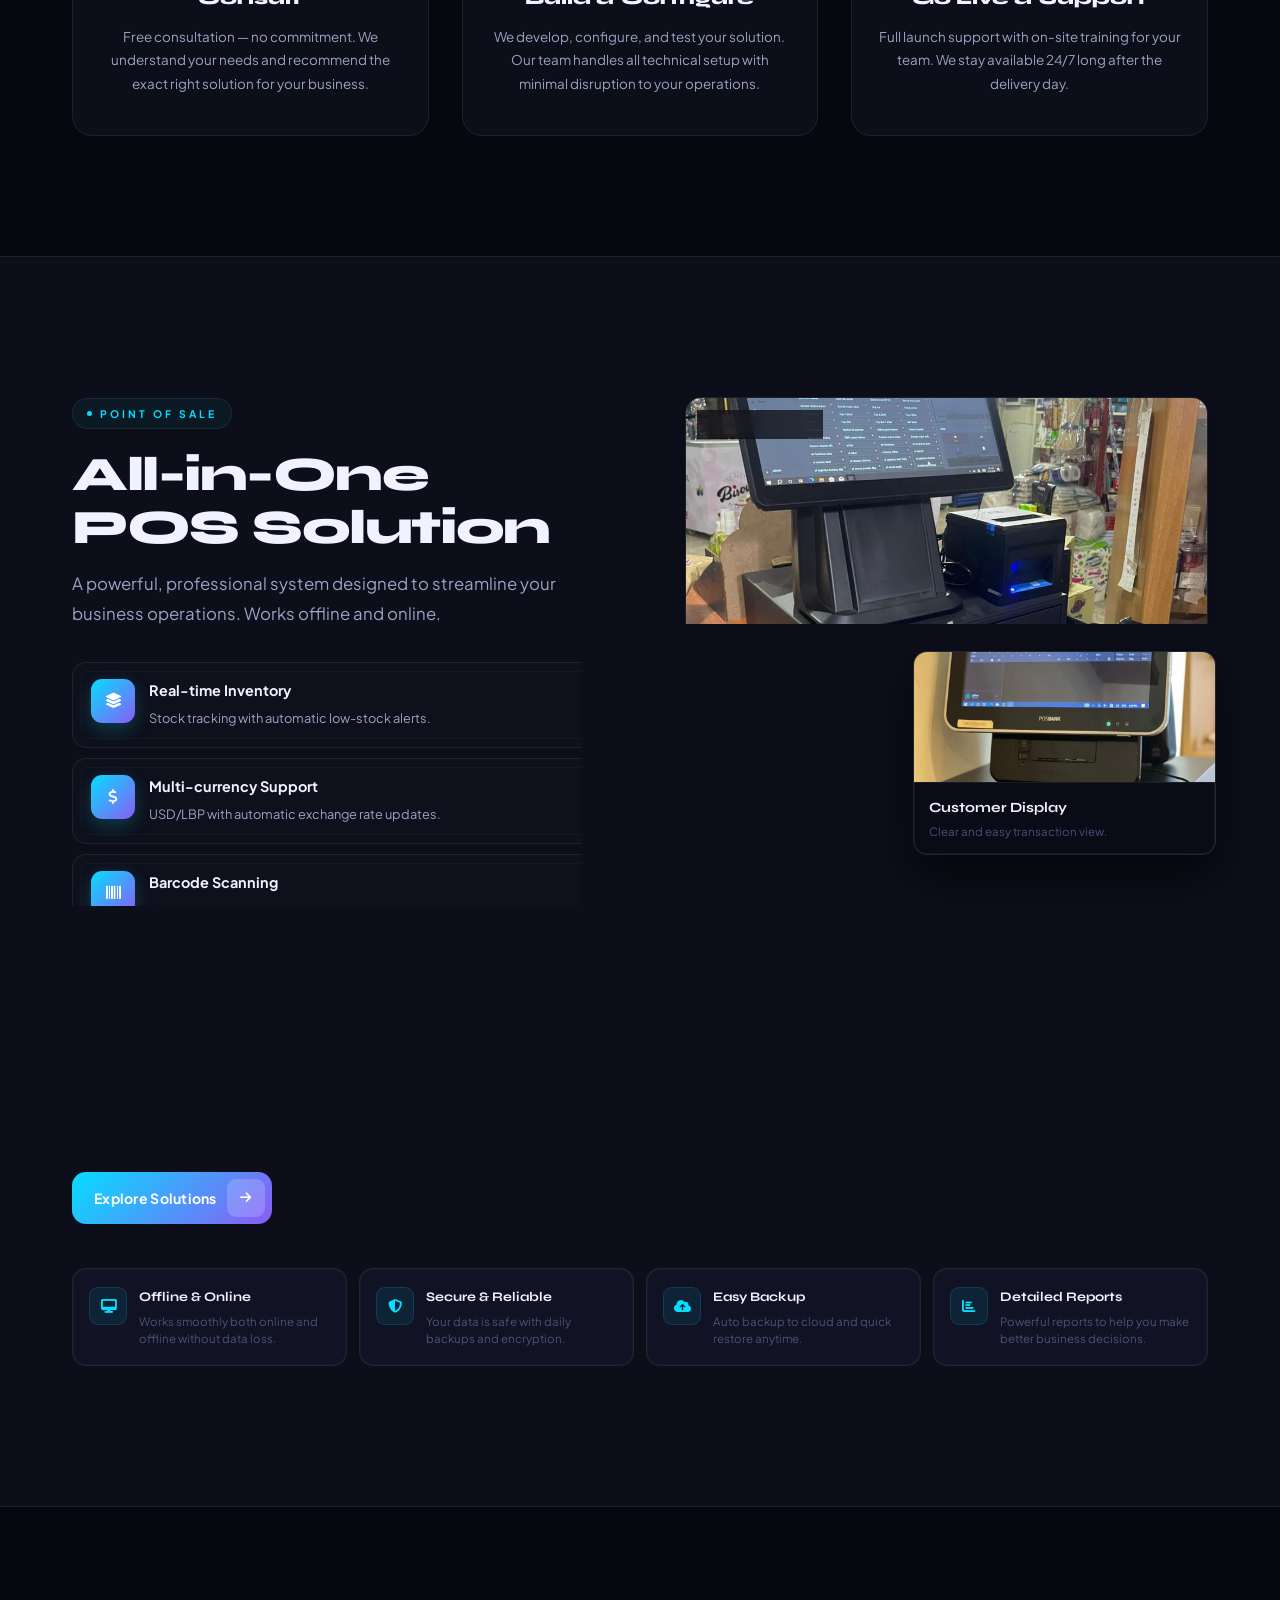
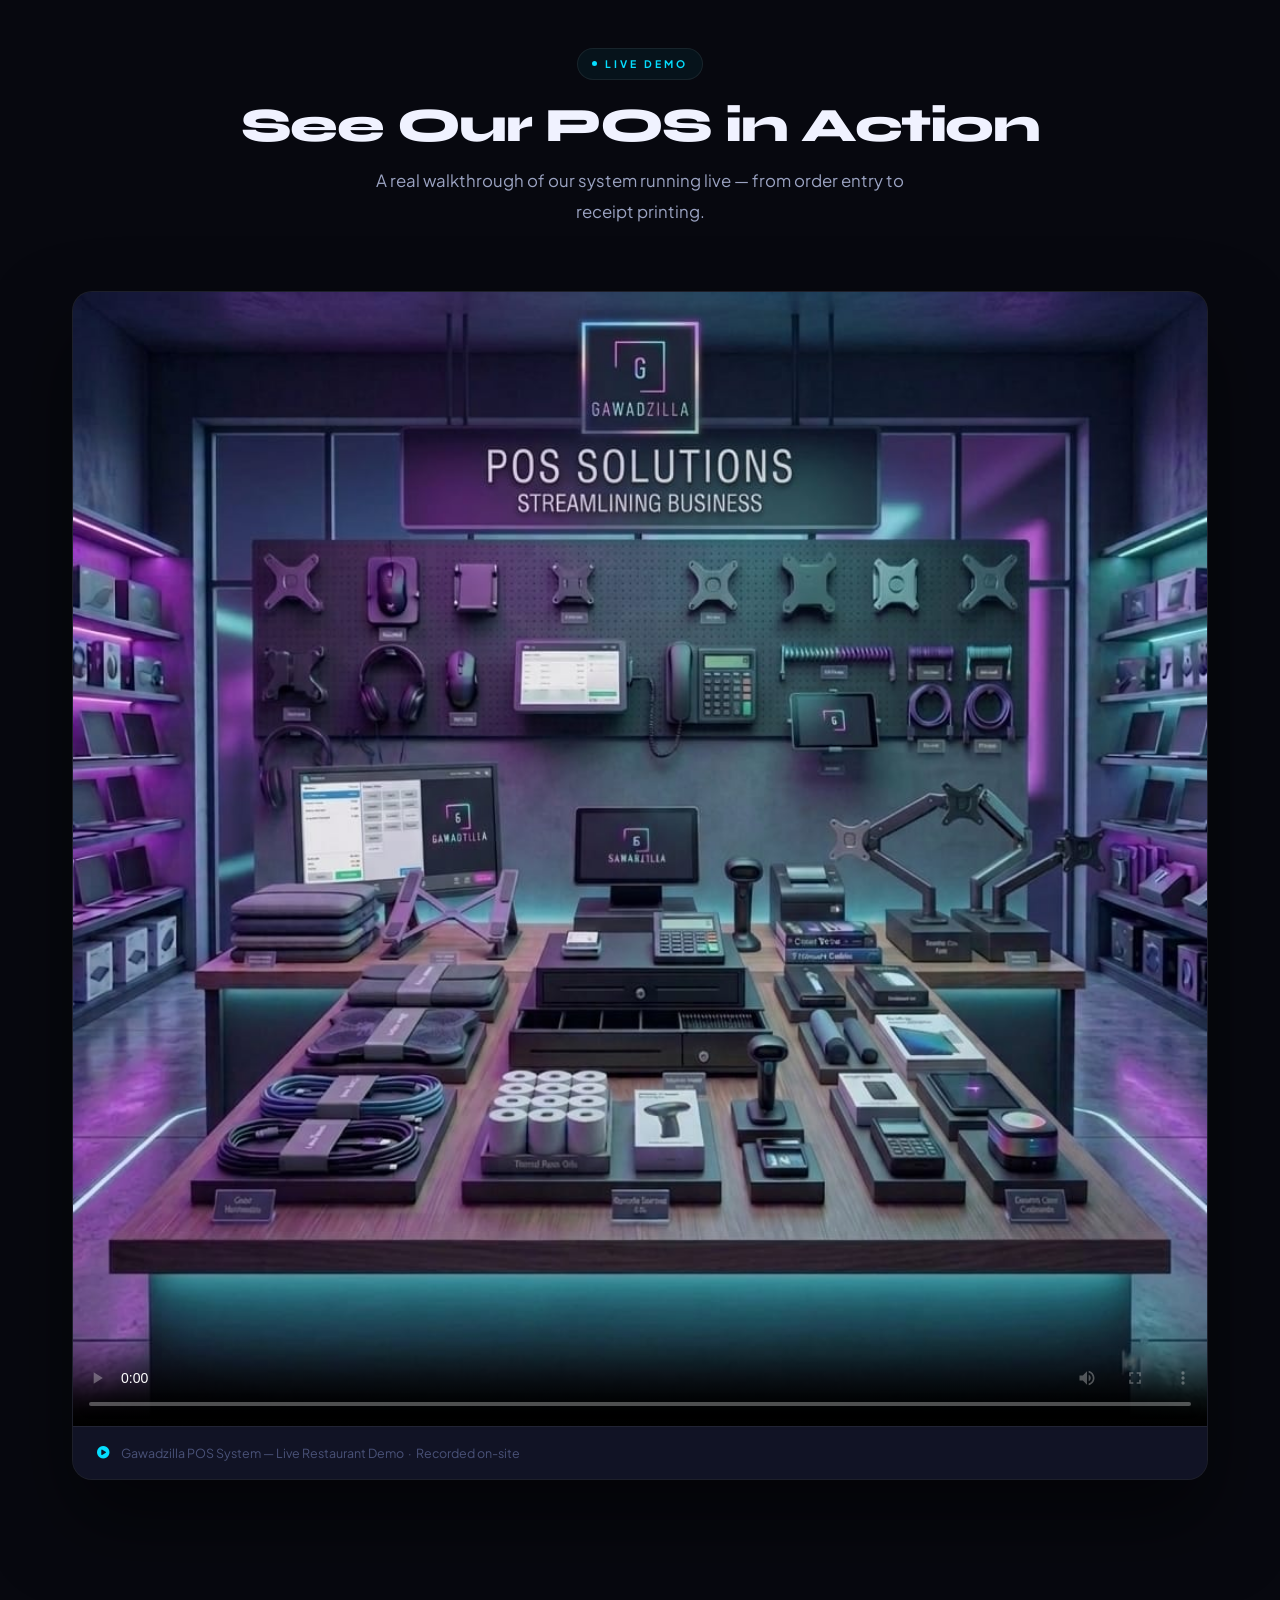
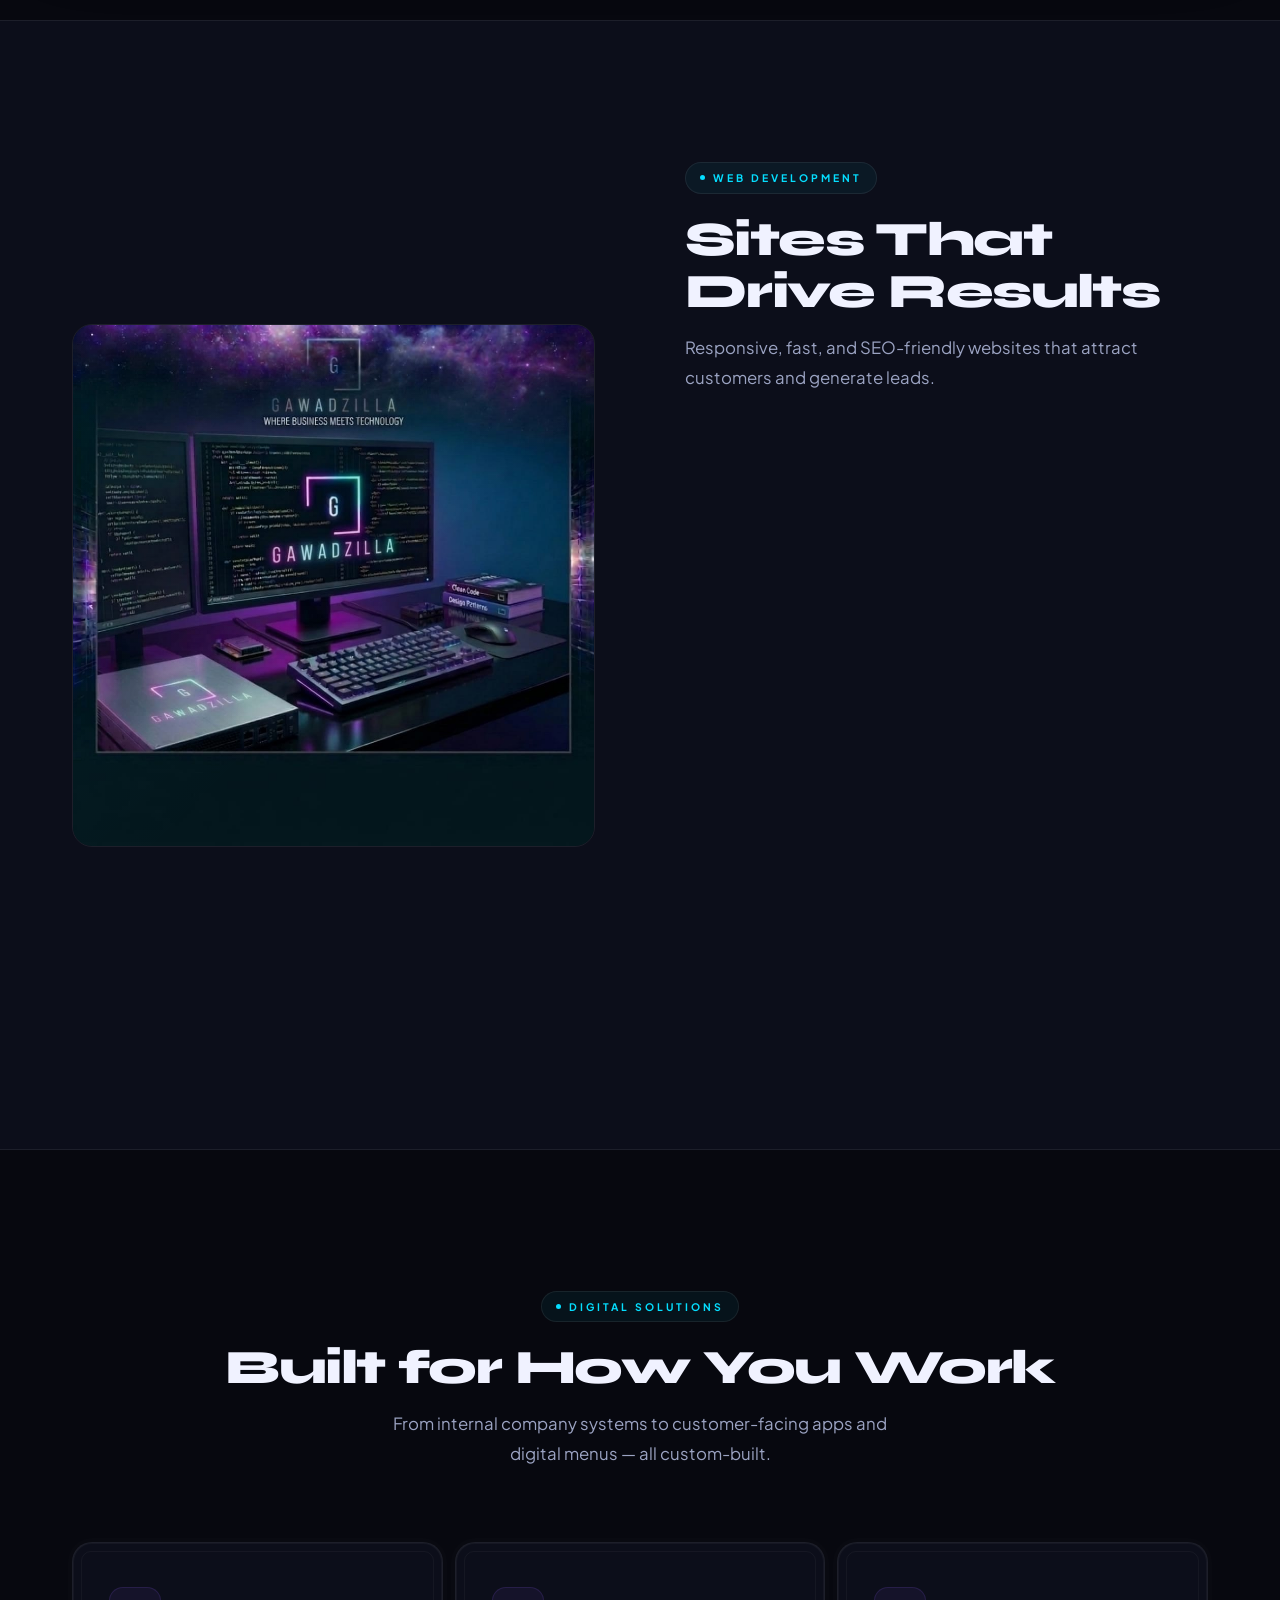
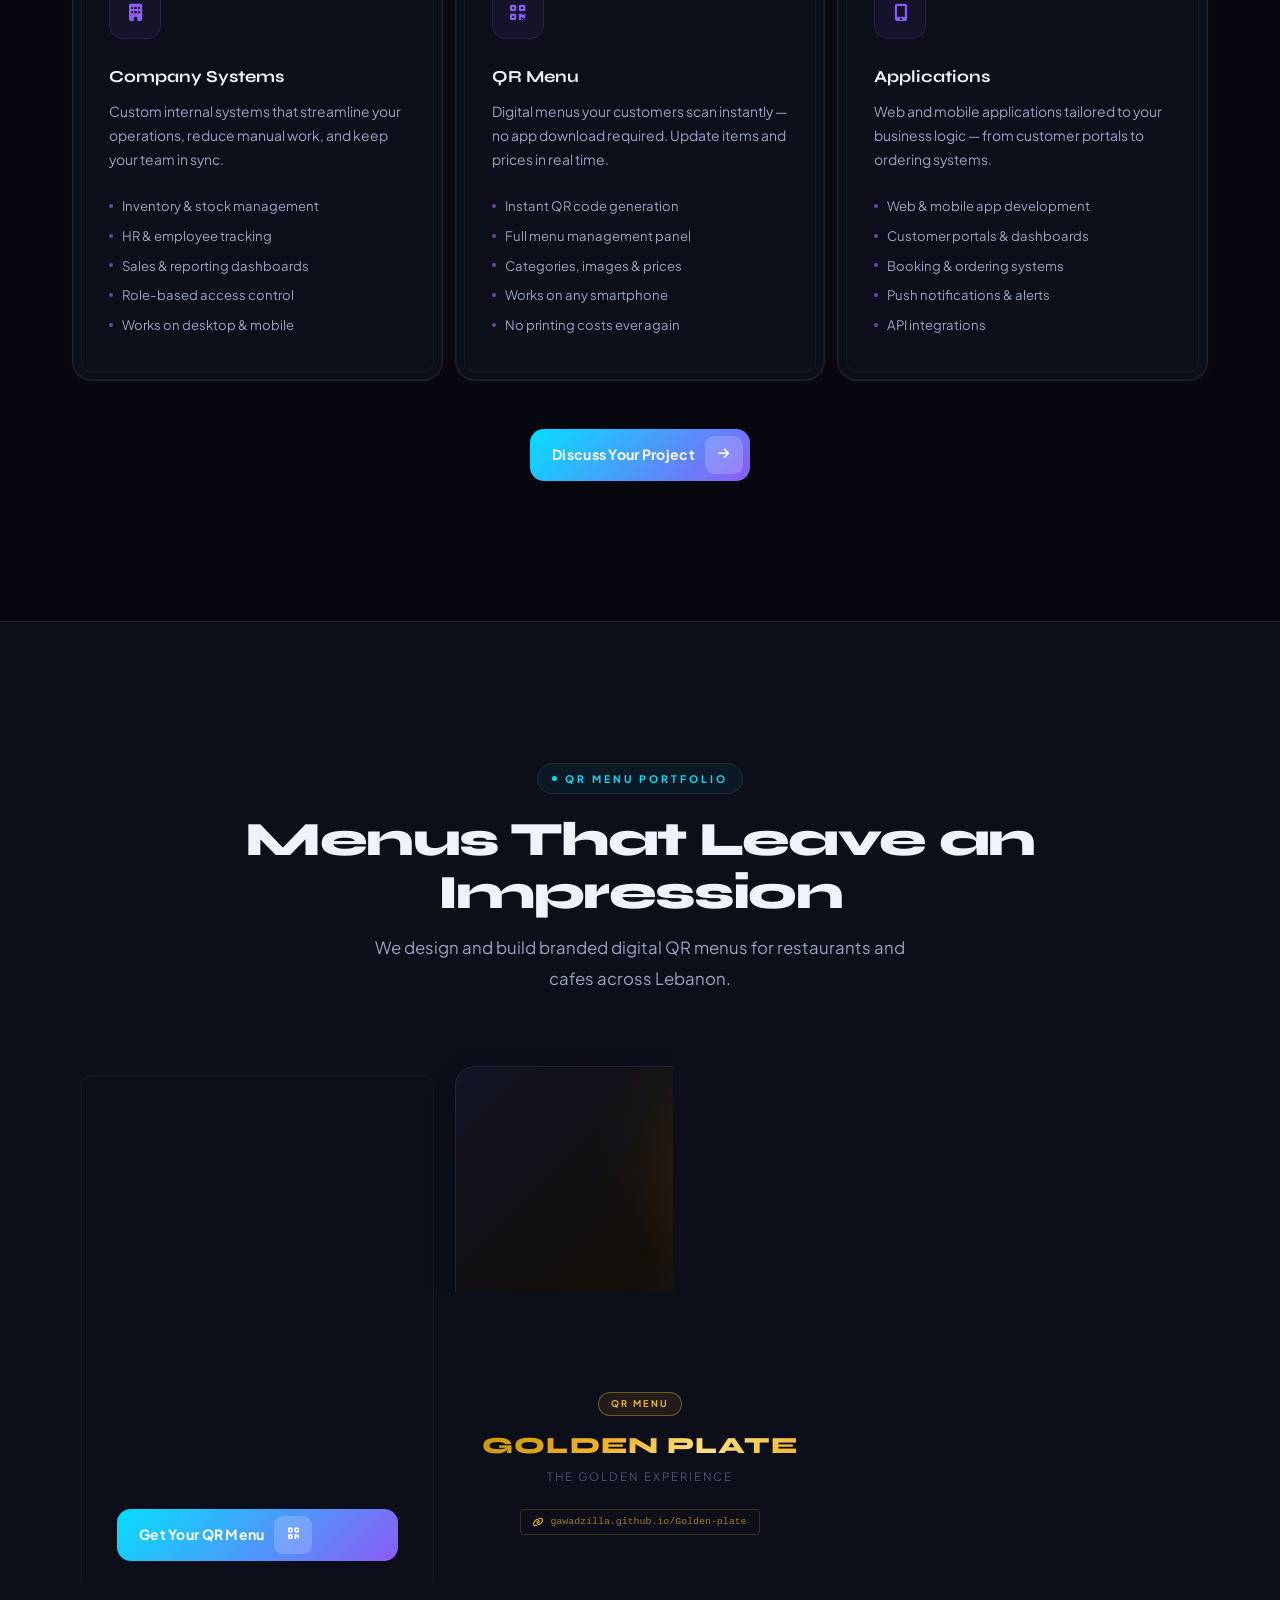
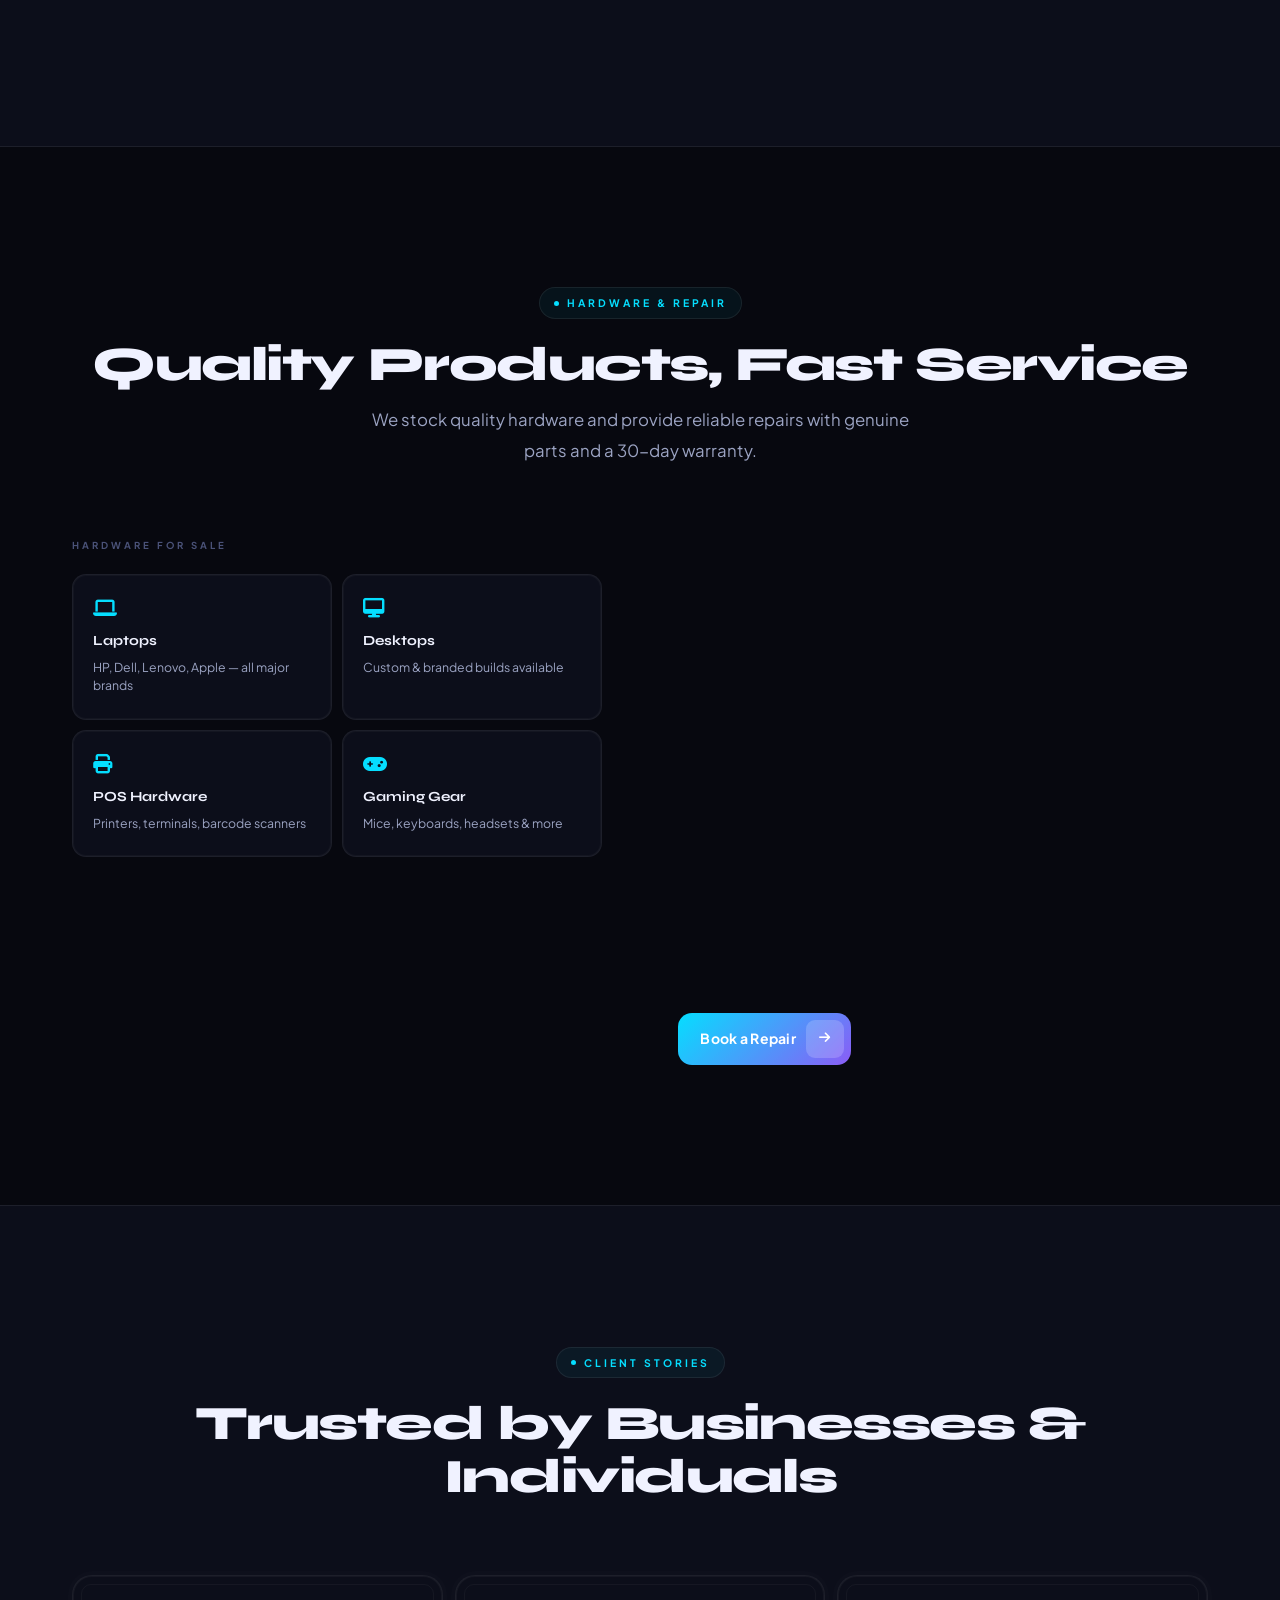
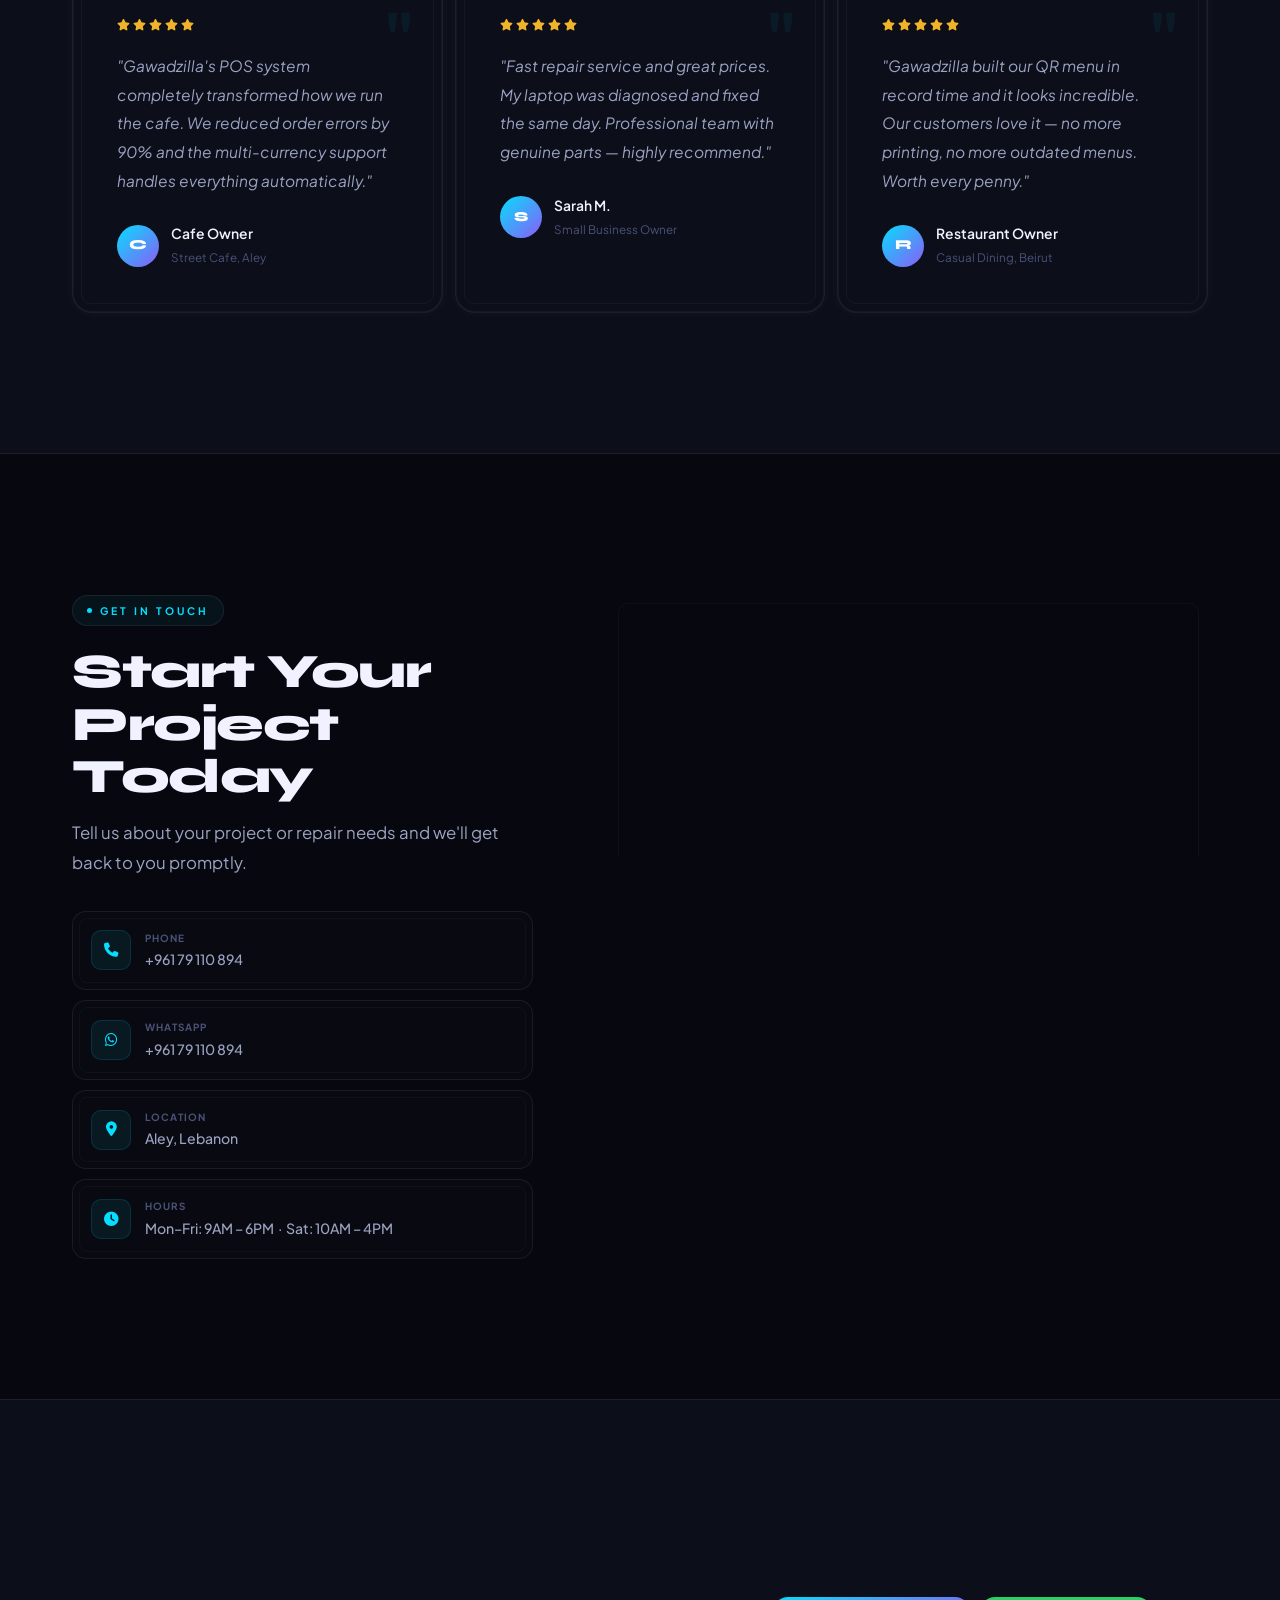
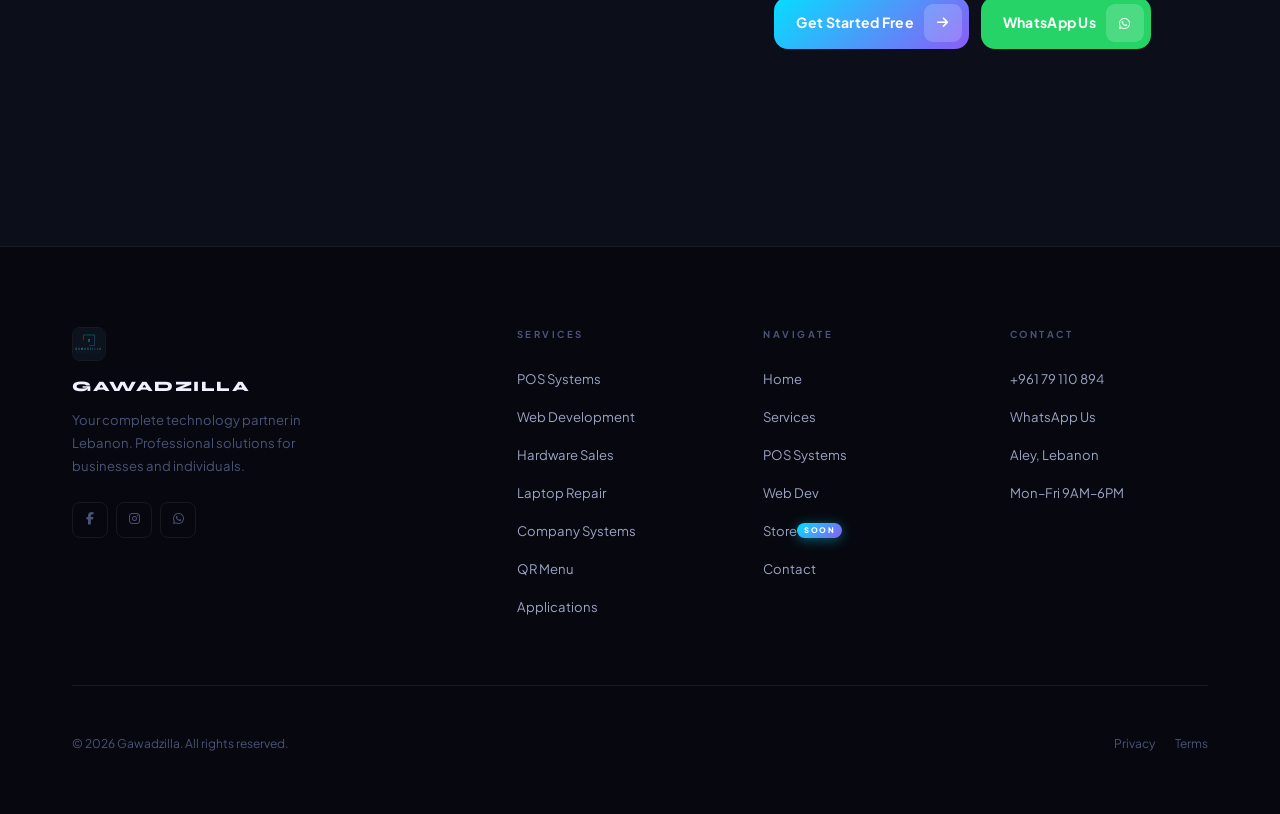
==== commit 175701e2: "Update index.html" ====
--- a/index.html
+++ b/index.html
@@ -1325,11 +1325,11 @@
           <div class="form-row">
             <div class="form-group">
               <label for="name">Your Name</label>
-              <input type="text" id="name" placeholder="Ahmad Hassan" required>
+              <input type="text" id="name" placeholder="Username" required>
             </div>
             <div class="form-group">
               <label for="phone">Phone Number</label>
-              <input type="tel" id="phone" placeholder="+961 XX XXX XXX" required>
+              <input type="tel" id="phone" placeholder="+XXX XX XXX XXX" required>
             </div>
           </div>
           <div class="form-group">
@@ -1391,8 +1391,8 @@
         <div class="footer-brand-name">GAWADZILLA</div>
         <p class="footer-brand-desc">Your complete technology partner in Lebanon. Professional solutions for businesses and individuals.</p>
         <div class="footer-social">
-          <a href="https://www.facebook.com/share/18xqXUYxGR/" target="_blank" aria-label="Facebook"><i class="fab fa-facebook-f"></i></a>
-          <a href="https://www.instagram.com/gawadzilla.lb?igsh=MWsyemUweXZ2bW1r" target="_blank" aria-label="Instagram"><i class="fab fa-instagram"></i></a>
+          <a href="https://www.facebook.com/share/1D95jmXRDU/" target="_blank" aria-label="Facebook"><i class="fab fa-facebook-f"></i></a>
+          <a href="https://www.instagram.com/gawadzilla_lb?igsh=Z2wxNGNodDludjJl" target="_blank" aria-label="Instagram"><i class="fab fa-instagram"></i></a>
           <a href="https://wa.me/96179110894" target="_blank" aria-label="WhatsApp"><i class="fab fa-whatsapp"></i></a>
         </div>
       </div>
